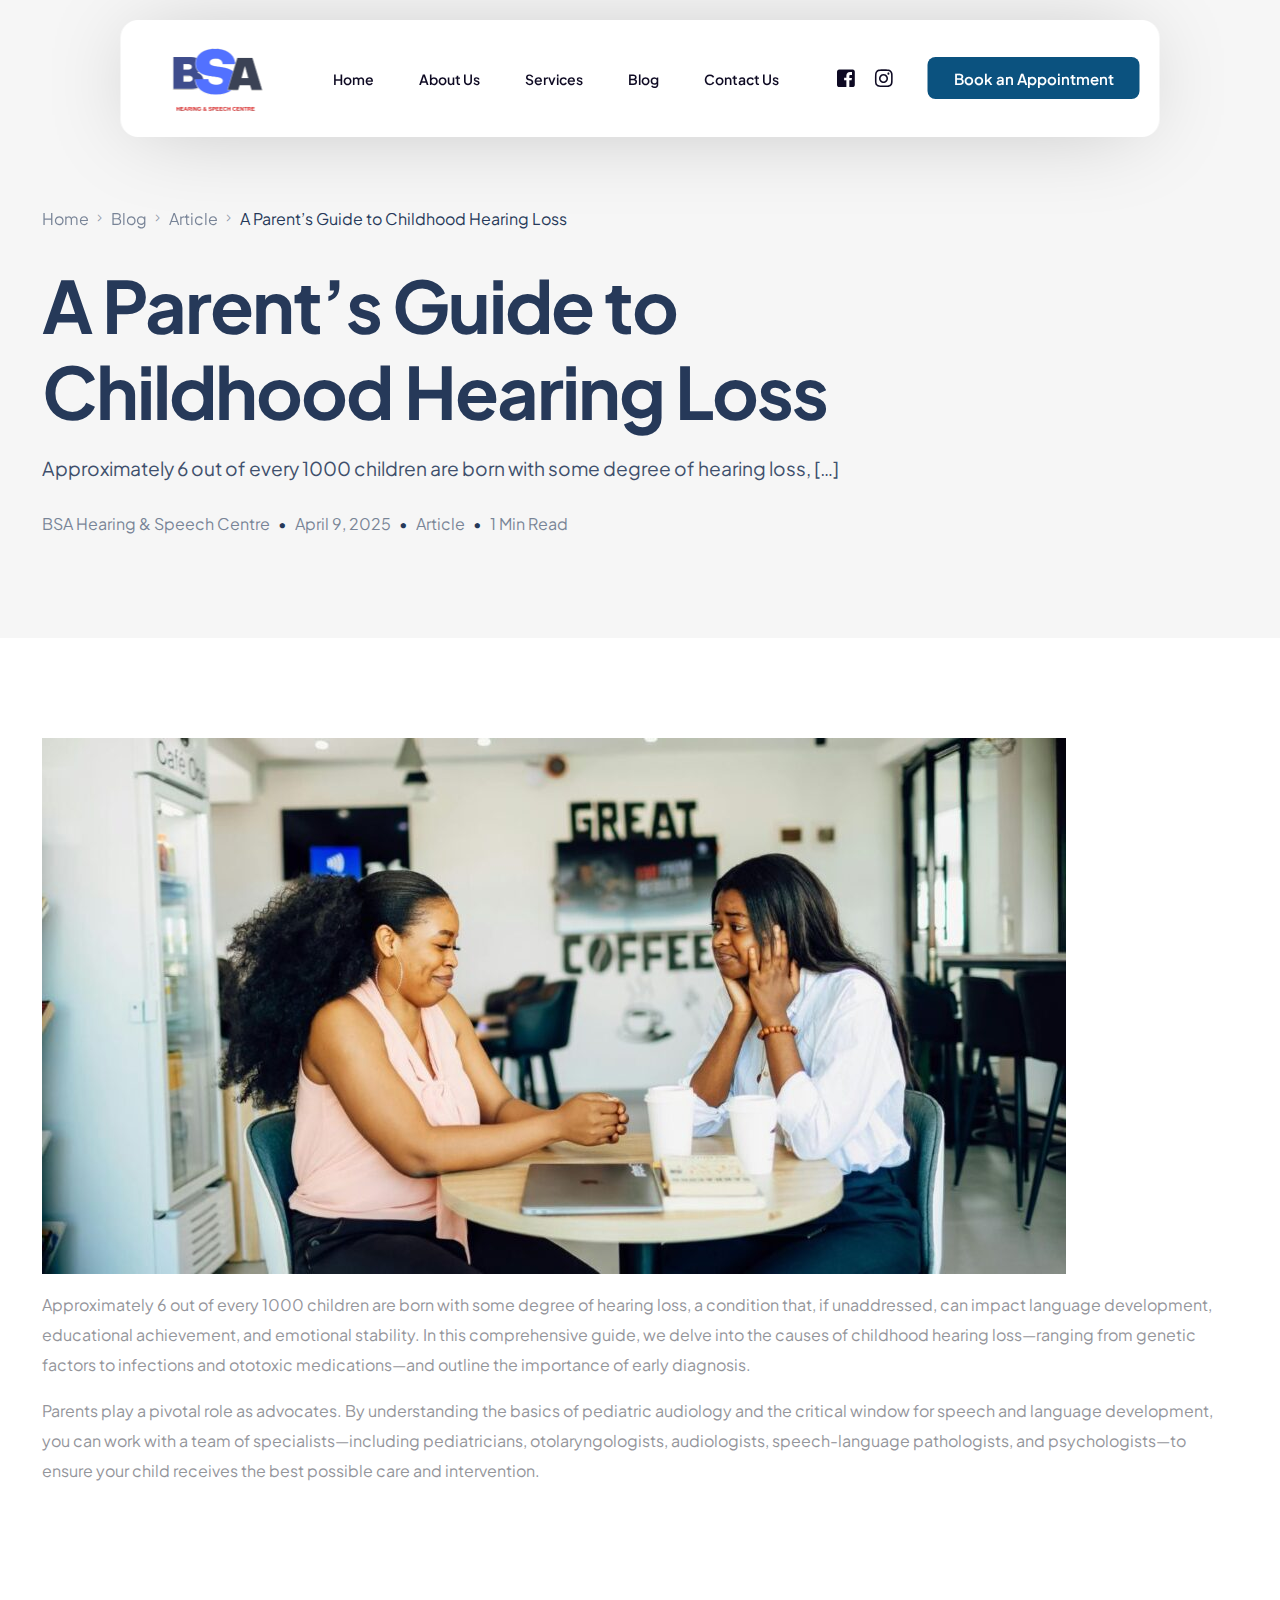
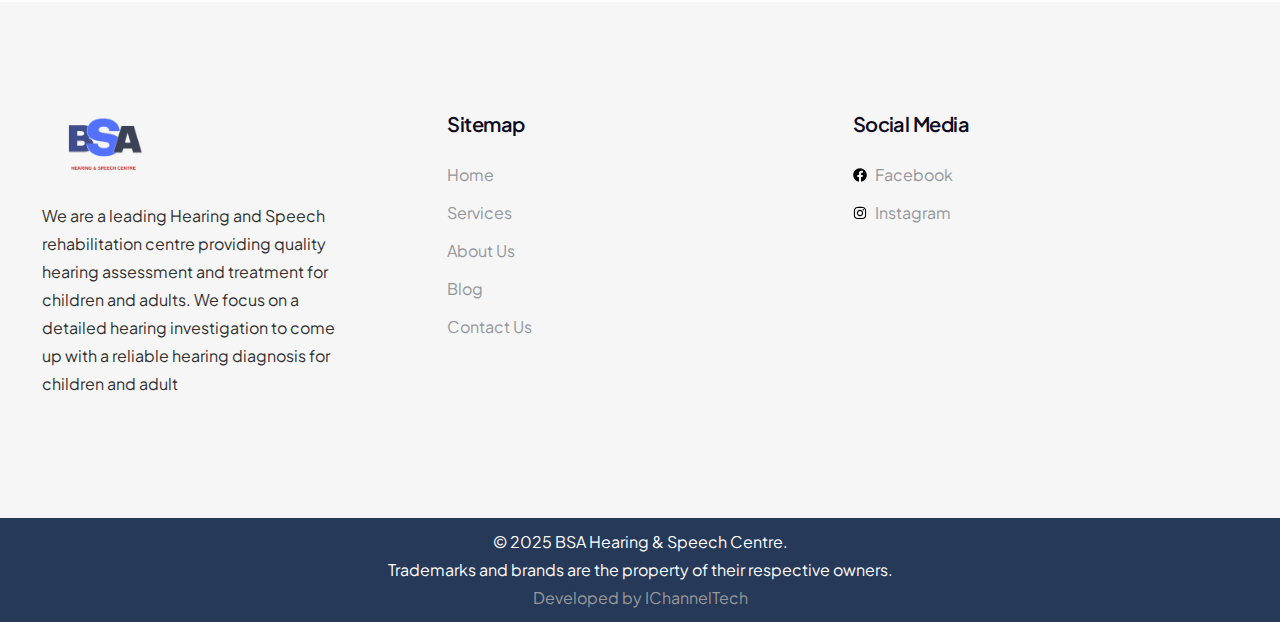
==== a-parents-guide-to-childhood-hearing-loss/index.html @ b352b130 "first commit" ====
<!DOCTYPE html>
<html lang="en-US">
<head>
	<meta charset="UTF-8">
	<meta name="viewport" content="width=device-width, initial-scale=1">
	<link rel="profile" href="https://gmpg.org/xfn/11">

	<title>A Parent’s Guide to Childhood Hearing Loss &#8211; BSA Hearing &amp; Speech Centre</title>
<meta name="robots" content="max-image-preview:large, max-snippet:-1, max-video-preview:-1">
	<style>img:is([sizes="auto" i], [sizes^="auto," i]) { contain-intrinsic-size: 3000px 1500px }</style>
	<link rel="canonical" href="./index.html">
<meta name="description" content="Approximately 6 out of every 1000 children are born with some degree of hearing loss, a condition that, if unaddressed, can impact language development, educati">
<meta property="og:title" content="A Parent’s Guide to Childhood Hearing Loss &#8211; BSA Hearing &amp; Speech Centre">
<meta property="og:type" content="article">
<meta property="og:image" content="./../wp-content/uploads/2025/04/9.jpg">
<meta property="og:image:width" content="1200">
<meta property="og:image:height" content="628">
<meta property="og:image:alt" content="9">
<meta property="og:description" content="Approximately 6 out of every 1000 children are born with some degree of hearing loss, a condition that, if unaddressed, can impact language development, educati">
<meta property="og:url" content="./index.html">
<meta property="og:locale" content="en_US">
<meta property="og:site_name" content="BSA Hearing &amp; Speech Centre">
<meta property="article:published_time" content="2025-04-09T14:15:31+01:00">
<meta property="article:modified_time" content="2025-04-09T15:14:34+01:00">
<meta property="og:updated_time" content="2025-04-09T15:14:34+01:00">
<meta property="article:section" content="Article">
<meta name="twitter:card" content="summary_large_image">
<meta name="twitter:image" content="./../wp-content/uploads/2025/04/9.jpg">
<meta name="author" content="BSA Hearing &amp; Speech Centre">
<meta name="date" content="2025-04-09T14:15:31+01:00">
<link rel="dns-prefetch" href="//fonts.googleapis.com">
<link rel="alternate" type="application/rss+xml" title="BSA Hearing &amp; Speech Centre &raquo; Feed" href="./../feed/index.html">
<link rel="alternate" type="application/rss+xml" title="BSA Hearing &amp; Speech Centre &raquo; Comments Feed" href="./../comments/feed/index.html">
<link rel="alternate" type="application/rss+xml" title="BSA Hearing &amp; Speech Centre &raquo; A Parent’s Guide to Childhood Hearing Loss Comments Feed" href="./feed/index.html">
<script type="2e8aeec8e9bbec2166f47127-text/javascript">
window._wpemojiSettings = {"baseUrl":"https:\/\/s.w.org\/images\/core\/emoji\/15.0.3\/72x72\/","ext":".png","svgUrl":"https:\/\/s.w.org\/images\/core\/emoji\/15.0.3\/svg\/","svgExt":".svg","source":{"concatemoji":".\/\/wp-includes\/js\/wp-emoji-release.min.js?ver=6.7.2"}};
/*! This file is auto-generated */
!function(i,n){var o,s,e;function c(e){try{var t={supportTests:e,timestamp:(new Date).valueOf()};sessionStorage.setItem(o,JSON.stringify(t))}catch(e){}}function p(e,t,n){e.clearRect(0,0,e.canvas.width,e.canvas.height),e.fillText(t,0,0);var t=new Uint32Array(e.getImageData(0,0,e.canvas.width,e.canvas.height).data),r=(e.clearRect(0,0,e.canvas.width,e.canvas.height),e.fillText(n,0,0),new Uint32Array(e.getImageData(0,0,e.canvas.width,e.canvas.height).data));return t.every(function(e,t){return e===r[t]})}function u(e,t,n){switch(t){case"flag":return n(e,"🏳️‍⚧️","🏳️​⚧️")?!1:!n(e,"🇺🇳","🇺​🇳")&&!n(e,"🏴󠁧󠁢󠁥󠁮󠁧󠁿","🏴​󠁧​󠁢​󠁥​󠁮​󠁧​󠁿");case"emoji":return!n(e,"🐦‍⬛","🐦​⬛")}return!1}function f(e,t,n){var r="undefined"!=typeof WorkerGlobalScope&&self instanceof WorkerGlobalScope?new OffscreenCanvas(300,150):i.createElement("canvas"),a=r.getContext("2d",{willReadFrequently:!0}),o=(a.textBaseline="top",a.font="600 32px Arial",{});return e.forEach(function(e){o[e]=t(a,e,n)}),o}function t(e){var t=i.createElement("script");t.src=e,t.defer=!0,i.head.appendChild(t)}"undefined"!=typeof Promise&&(o="wpEmojiSettingsSupports",s=["flag","emoji"],n.supports={everything:!0,everythingExceptFlag:!0},e=new Promise(function(e){i.addEventListener("DOMContentLoaded",e,{once:!0})}),new Promise(function(t){var n=function(){try{var e=JSON.parse(sessionStorage.getItem(o));if("object"==typeof e&&"number"==typeof e.timestamp&&(new Date).valueOf()<e.timestamp+604800&&"object"==typeof e.supportTests)return e.supportTests}catch(e){}return null}();if(!n){if("undefined"!=typeof Worker&&"undefined"!=typeof OffscreenCanvas&&"undefined"!=typeof URL&&URL.createObjectURL&&"undefined"!=typeof Blob)try{var e="postMessage("+f.toString()+"("+[JSON.stringify(s),u.toString(),p.toString()].join(",")+"));",r=new Blob([e],{type:"text/javascript"}),a=new Worker(URL.createObjectURL(r),{name:"wpTestEmojiSupports"});return void(a.onmessage=function(e){c(n=e.data),a.terminate(),t(n)})}catch(e){}c(n=f(s,u,p))}t(n)}).then(function(e){for(var t in e)n.supports[t]=e[t],n.supports.everything=n.supports.everything&&n.supports[t],"flag"!==t&&(n.supports.everythingExceptFlag=n.supports.everythingExceptFlag&&n.supports[t]);n.supports.everythingExceptFlag=n.supports.everythingExceptFlag&&!n.supports.flag,n.DOMReady=!1,n.readyCallback=function(){n.DOMReady=!0}}).then(function(){return e}).then(function(){var e;n.supports.everything||(n.readyCallback(),(e=n.source||{}).concatemoji?t(e.concatemoji):e.wpemoji&&e.twemoji&&(t(e.twemoji),t(e.wpemoji)))}))}((window,document),window._wpemojiSettings);
</script>
<link rel="stylesheet" id="hfe-widgets-style-css" href="./../wp-content/plugins/header-footer-elementor/inc/widgets-css/frontend.css?ver=2.2.4" media="all">
<link rel="stylesheet" id="bdt-uikit-css" href="./../wp-content/plugins/bdthemes-element-pack/assets/css/bdt-uikit.css?ver=3.21.7" media="all">
<link rel="stylesheet" id="ep-helper-css" href="./../wp-content/plugins/bdthemes-element-pack/assets/css/ep-helper.css?ver=7.15.7" media="all">
<style id="wp-emoji-styles-inline-css">img.wp-smiley, img.emoji {
		display: inline !important;
		border: none !important;
		box-shadow: none !important;
		height: 1em !important;
		width: 1em !important;
		margin: 0 0.07em !important;
		vertical-align: -0.1em !important;
		background: none !important;
		padding: 0 !important;
	}</style>
<link rel="stylesheet" id="wp-block-library-css" href="./../wp-includes/css/dist/block-library/style.min.css?ver=6.7.2" media="all">
<style id="classic-theme-styles-inline-css">/*! This file is auto-generated */
.wp-block-button__link{color:#fff;background-color:#32373c;border-radius:9999px;box-shadow:none;text-decoration:none;padding:calc(.667em + 2px) calc(1.333em + 2px);font-size:1.125em}.wp-block-file__button{background:#32373c;color:#fff;text-decoration:none}</style>
<link rel="stylesheet" id="contact-form-7-css" href="./../wp-content/plugins/contact-form-7/includes/css/styles.css?ver=6.0.5" media="all">
<link rel="stylesheet" id="sr7css-css" href="./../wp-content/plugins/revslider/public/css/sr7.css?ver=6.7.28" media="all">
<link rel="stylesheet" id="hfe-style-css" href="./../wp-content/plugins/header-footer-elementor/assets/css/header-footer-elementor.css?ver=2.2.4" media="all">
<link rel="stylesheet" id="elementor-frontend-css" href="./../wp-content/plugins/elementor/assets/css/frontend.min.css?ver=3.28.2" media="all">
<link rel="stylesheet" id="uael-frontend-css" href="./../wp-content/plugins/ultimate-elementor/assets/min-css/uael-frontend.min.css?ver=1.39.1" media="all">
<link rel="stylesheet" id="uael-teammember-social-icons-css" href="./../wp-content/plugins/elementor/assets/css/widget-social-icons.min.css?ver=3.24.0" media="all">
<link rel="stylesheet" id="uael-social-share-icons-brands-css" href="./../wp-content/plugins/elementor/assets/lib/font-awesome/css/brands.css?ver=5.15.3" media="all">
<link rel="stylesheet" id="uael-social-share-icons-fontawesome-css" href="./../wp-content/plugins/elementor/assets/lib/font-awesome/css/fontawesome.css?ver=5.15.3" media="all">
<link rel="stylesheet" id="uael-nav-menu-icons-css" href="./../wp-content/plugins/elementor/assets/lib/font-awesome/css/solid.css?ver=5.15.3" media="all">
<link rel="stylesheet" id="font-awesome-5-all-css" href="./../wp-content/plugins/elementor/assets/lib/font-awesome/css/all.min.css?ver=3.28.2" media="all">
<link rel="stylesheet" id="font-awesome-4-shim-css" href="./../wp-content/plugins/elementor/assets/lib/font-awesome/css/v4-shims.min.css?ver=3.28.2" media="all">
<link rel="stylesheet" id="pp-extensions-css" href="./../wp-content/plugins/powerpack-elements/assets/css/min/extensions.min.css?ver=2.12.2" media="all">
<link rel="stylesheet" id="pp-tooltip-css" href="./../wp-content/plugins/powerpack-elements/assets/css/min/tooltip.min.css?ver=2.12.2" media="all">
<link rel="stylesheet" id="hfe-elementor-icons-css" href="./../wp-content/plugins/elementor/assets/lib/eicons/css/elementor-icons.min.css?ver=5.34.0" media="all">
<link rel="stylesheet" id="hfe-icons-list-css" href="./../wp-content/plugins/elementor/assets/css/widget-icon-list.min.css?ver=3.24.3" media="all">
<link rel="stylesheet" id="hfe-social-icons-css" href="./../wp-content/plugins/elementor/assets/css/widget-social-icons.min.css?ver=3.24.0" media="all">
<link rel="stylesheet" id="hfe-social-share-icons-brands-css" href="./../wp-content/plugins/elementor/assets/lib/font-awesome/css/brands.css?ver=5.15.3" media="all">
<link rel="stylesheet" id="hfe-social-share-icons-fontawesome-css" href="./../wp-content/plugins/elementor/assets/lib/font-awesome/css/fontawesome.css?ver=5.15.3" media="all">
<link rel="stylesheet" id="hfe-nav-menu-icons-css" href="./../wp-content/plugins/elementor/assets/lib/font-awesome/css/solid.css?ver=5.15.3" media="all">
<link rel="stylesheet" id="uicore_global-css" href="./../wp-content/uploads/uicore-global.css?ver=9951" media="all">
<link rel="stylesheet" id="uicore_blog_fonts-css" href="//fonts.googleapis.com/css?family=Plus+Jakarta+Sans%3A700%7CPlus+Jakarta+Sans%3A700%7CPlus+Jakarta+Sans%3A700%7CPlus+Jakarta+Sans%3A700%7CPlus+Jakarta+Sans%3A700%7CPlus+Jakarta+Sans%3Anormal%7CPlus+Jakarta+Sans%3Anormal%7C600%7C&#038;ver=6.7.2" media="all">
<link rel="stylesheet" id="uicore-blog-st-css" href="./../wp-content/uploads/uicore-blog.css?ver=9951" media="all">
<link rel="stylesheet" id="elementor-gf-local-plusjakartasans-css" href="./../wp-content/uploads/elementor/google-fonts/css/plusjakartasans.css?ver=1743510605" media="all">
<script id="jquery-core-js-extra" type="2e8aeec8e9bbec2166f47127-text/javascript">var pp = {"ajax_url":".\/\/wp-admin\/admin-ajax.php"};</script>
<script src="./../wp-includes/js/jquery/jquery.min.js?ver=3.7.1" id="jquery-core-js" type="2e8aeec8e9bbec2166f47127-text/javascript"></script>
<script src="./../wp-includes/js/jquery/jquery-migrate.min.js?ver=3.4.1" id="jquery-migrate-js" type="2e8aeec8e9bbec2166f47127-text/javascript"></script>
<script id="jquery-js-after" type="2e8aeec8e9bbec2166f47127-text/javascript">!function($){"use strict";$(document).ready(function(){$(this).scrollTop()>100&&$(".hfe-scroll-to-top-wrap").removeClass("hfe-scroll-to-top-hide"),$(window).scroll(function(){$(this).scrollTop()<100?$(".hfe-scroll-to-top-wrap").fadeOut(300):$(".hfe-scroll-to-top-wrap").fadeIn(300)}),$(".hfe-scroll-to-top-wrap").on("click",function(){$("html, body").animate({scrollTop:0},300);return!1})})}(jQuery);</script>
<script src="./../wp-content/plugins/revslider/public/js/libs/tptools.js?ver=6.7.28" id="tp-tools-js" async data-wp-strategy="async" type="2e8aeec8e9bbec2166f47127-text/javascript"></script>
<script src="./../wp-content/plugins/revslider/public/js/sr7.js?ver=6.7.28" id="sr7-js" async data-wp-strategy="async" type="2e8aeec8e9bbec2166f47127-text/javascript"></script>
<script src="./../wp-content/plugins/elementor/assets/lib/font-awesome/js/v4-shims.min.js?ver=3.28.2" id="font-awesome-4-shim-js" type="2e8aeec8e9bbec2166f47127-text/javascript"></script>
<link rel="https://api.w.org/" href="./../wp-json/index.html">
<link rel="alternate" title="JSON" type="application/json" href="./../wp-json/wp/v2/posts/7009/index.html">
<link rel="EditURI" type="application/rsd+xml" title="RSD" href="./../xmlrpc.php?rsd">
<meta name="generator" content="WordPress 6.7.2">
<link rel="shortlink" href="./../index.html?p=7009">
<link rel="alternate" title="oEmbed (JSON)" type="application/json+oembed" href="./../wp-json/oembed/1.0/embed/index.html?url=.%2F%2Fa-parents-guide-to-childhood-hearing-loss%2F">
<link rel="alternate" title="oEmbed (XML)" type="text/xml+oembed" href="./../wp-json/oembed/1.0/embed/index.html?url=.%2F%2Fa-parents-guide-to-childhood-hearing-loss%2F#038;format=xml">
<meta name="generator" content="Elementor 3.28.2; features: e_font_icon_svg, additional_custom_breakpoints, e_local_google_fonts, e_element_cache; settings: css_print_method-external, google_font-enabled, font_display-swap">
<meta name="theme-color" content="#0B527F">
        <link rel="shortcut icon" href="./../wp-content/uploads/2025/03/uiz-300-x-150-px.png">
		<link rel="icon" href="./../wp-content/uploads/2025/03/uiz-300-x-150-px.png">
		<link rel="apple-touch-icon" sizes="152x152" href="./../wp-content/uploads/2025/03/uiz-300-x-150-px.png">
		<link rel="apple-touch-icon" sizes="120x120" href="./../wp-content/uploads/2025/03/uiz-300-x-150-px.png">
		<link rel="apple-touch-icon" sizes="76x76" href="./../wp-content/uploads/2025/03/uiz-300-x-150-px.png">
        <link rel="apple-touch-icon" href="./../wp-content/uploads/2025/03/uiz-300-x-150-px.png">
        			<style>.e-con.e-parent:nth-of-type(n+4):not(.e-lazyloaded):not(.e-no-lazyload),
				.e-con.e-parent:nth-of-type(n+4):not(.e-lazyloaded):not(.e-no-lazyload) * {
					background-image: none !important;
				}
				@media screen and (max-height: 1024px) {
					.e-con.e-parent:nth-of-type(n+3):not(.e-lazyloaded):not(.e-no-lazyload),
					.e-con.e-parent:nth-of-type(n+3):not(.e-lazyloaded):not(.e-no-lazyload) * {
						background-image: none !important;
					}
				}
				@media screen and (max-height: 640px) {
					.e-con.e-parent:nth-of-type(n+2):not(.e-lazyloaded):not(.e-no-lazyload),
					.e-con.e-parent:nth-of-type(n+2):not(.e-lazyloaded):not(.e-no-lazyload) * {
						background-image: none !important;
					}
				}</style>
			<link rel="preconnect" href="https://fonts.googleapis.com/">
<link rel="preconnect" href="https://fonts.gstatic.com/" crossorigin>
<meta name="generator" content="Powered by Slider Revolution 6.7.28 - responsive, Mobile-Friendly Slider Plugin for WordPress with comfortable drag and drop interface.">
<link rel="icon" href="./../wp-content/uploads/2025/03/cropped-uiz-300-x-150-px-1-32x32.png" sizes="32x32">
<link rel="icon" href="./../wp-content/uploads/2025/03/cropped-uiz-300-x-150-px-1-192x192.png" sizes="192x192">
<link rel="apple-touch-icon" href="./../wp-content/uploads/2025/03/cropped-uiz-300-x-150-px-1-180x180.png">
<meta name="msapplication-TileImage" content="./../wp-content/uploads/2025/03/cropped-uiz-300-x-150-px-1-270x270.png">
<script type="2e8aeec8e9bbec2166f47127-text/javascript">
	window._tpt			??= {};
	window.SR7			??= {};
	_tpt.R				??= {};
	_tpt.R.fonts		??= {};
	_tpt.R.fonts.customFonts??= {};
	SR7.devMode			=  false;
	SR7.F 				??= {};
	SR7.G				??= {};
	SR7.LIB				??= {};
	SR7.E				??= {};
	SR7.E.gAddons		??= {};
	SR7.E.php 			??= {};
	SR7.E.nonce			= '3c97699ef9';
	SR7.E.ajaxurl		= './/wp-admin/admin-ajax.php';
	SR7.E.resturl		= './/wp-json/';
	SR7.E.slug_path		= 'revslider/revslider.php';
	SR7.E.slug			= 'revslider';
	SR7.E.plugin_url	= './/wp-content/plugins/revslider/';
	SR7.E.wp_plugin_url = './/wp-content/plugins/';
	SR7.E.revision		= '6.7.28';
	SR7.E.fontBaseUrl	= '';
	SR7.G.breakPoints 	= [1240,1024,778,480];
	SR7.E.modules 		= ['module','page','slide','layer','draw','animate','srtools','canvas','defaults','carousel','navigation','media','modifiers','migration'];
	SR7.E.libs 			= ['WEBGL'];
	SR7.E.css 			= ['csslp','cssbtns','cssfilters','cssnav','cssmedia'];
	SR7.E.resources		= {};
	SR7.JSON			??= {};
/*! Slider Revolution 7.0 - Page Processor */
!function(){"use strict";window.SR7??={},window._tpt??={},SR7.version="Slider Revolution 6.7.16",_tpt.getWinDim=function(t){_tpt.screenHeightWithUrlBar??=window.innerHeight;let e=SR7.F?.modal?.visible&&SR7.M[SR7.F.module.getIdByAlias(SR7.F.modal.requested)];_tpt.scrollBar=window.innerWidth!==document.documentElement.clientWidth||e&&window.innerWidth!==e.c.module.clientWidth,_tpt.winW=window.innerWidth-(_tpt.scrollBar||"prepare"==t?_tpt.scrollBarW??_tpt.mesureScrollBar():0),_tpt.winH=window.innerHeight,_tpt.winWAll=document.documentElement.clientWidth},_tpt.getResponsiveLevel=function(t,e){SR7.M[e];return _tpt.closestGE(t,_tpt.winWAll)},_tpt.mesureScrollBar=function(){let t=document.createElement("div");return t.className="RSscrollbar-measure",t.style.width="100px",t.style.height="100px",t.style.overflow="scroll",t.style.position="absolute",t.style.top="-9999px",document.body.appendChild(t),_tpt.scrollBarW=t.offsetWidth-t.clientWidth,document.body.removeChild(t),_tpt.scrollBarW},_tpt.loadCSS=async function(t,e,s){return s?_tpt.R.fonts.required[e].status=1:(_tpt.R[e]??={},_tpt.R[e].status=1),new Promise(((n,i)=>{if(_tpt.isStylesheetLoaded(t))s?_tpt.R.fonts.required[e].status=2:_tpt.R[e].status=2,n();else{const o=document.createElement("link");o.rel="stylesheet";let l="text",r="css";o["type"]=l+"/"+r,o.href=t,o.onload=()=>{s?_tpt.R.fonts.required[e].status=2:_tpt.R[e].status=2,n()},o.onerror=()=>{s?_tpt.R.fonts.required[e].status=3:_tpt.R[e].status=3,i(new Error(`Failed to load CSS: ${t}`))},document.head.appendChild(o)}}))},_tpt.addContainer=function(t){const{tag:e="div",id:s,class:n,datas:i,textContent:o,iHTML:l}=t,r=document.createElement(e);if(s&&""!==s&&(r.id=s),n&&""!==n&&(r.className=n),i)for(const[t,e]of Object.entries(i))"style"==t?r.style.cssText=e:r.setAttribute(`data-${t}`,e);return o&&(r.textContent=o),l&&(r.innerHTML=l),r},_tpt.collector=function(){return{fragment:new DocumentFragment,add(t){var e=_tpt.addContainer(t);return this.fragment.appendChild(e),e},append(t){t.appendChild(this.fragment)}}},_tpt.isStylesheetLoaded=function(t){let e=t.split("?")[0];return Array.from(document.querySelectorAll('link[rel="stylesheet"], link[rel="preload"]')).some((t=>t.href.split("?")[0]===e))},_tpt.preloader={requests:new Map,preloaderTemplates:new Map,show:function(t,e){if(!e||!t)return;const{type:s,color:n}=e;if(s<0||"off"==s)return;const i=`preloader_${s}`;let o=this.preloaderTemplates.get(i);o||(o=this.build(s,n),this.preloaderTemplates.set(i,o)),this.requests.has(t)||this.requests.set(t,{count:0});const l=this.requests.get(t);clearTimeout(l.timer),l.count++,1===l.count&&(l.timer=setTimeout((()=>{l.preloaderClone=o.cloneNode(!0),l.anim&&l.anim.kill(),void 0!==_tpt.gsap?l.anim=_tpt.gsap.fromTo(l.preloaderClone,1,{opacity:0},{opacity:1}):l.preloaderClone.classList.add("sr7-fade-in"),t.appendChild(l.preloaderClone)}),150))},hide:function(t){if(!this.requests.has(t))return;const e=this.requests.get(t);e.count--,e.count<0&&(e.count=0),e.anim&&e.anim.kill(),0===e.count&&(clearTimeout(e.timer),e.preloaderClone&&(e.preloaderClone.classList.remove("sr7-fade-in"),e.anim=_tpt.gsap.to(e.preloaderClone,.3,{opacity:0,onComplete:function(){e.preloaderClone.remove()}})))},state:function(t){if(!this.requests.has(t))return!1;return this.requests.get(t).count>0},build:(t,e="#ffffff",s="")=>{if(t<0||"off"===t)return null;const n=parseInt(t);if(t="prlt"+n,isNaN(n))return null;if(_tpt.loadCSS(SR7.E.plugin_url+"public/css/preloaders/t"+n+".css","preloader_"+t),isNaN(n)||n<6){const i=`background-color:${e}`,o=1===n||2==n?i:"",l=3===n||4==n?i:"",r=_tpt.collector();["dot1","dot2","bounce1","bounce2","bounce3"].forEach((t=>r.add({tag:"div",class:t,datas:{style:l}})));const d=_tpt.addContainer({tag:"sr7-prl",class:`${t} ${s}`,datas:{style:o}});return r.append(d),d}{let i={};if(7===n){let t;e.startsWith("#")?(t=e.replace("#",""),t=`rgba(${parseInt(t.substring(0,2),16)}, ${parseInt(t.substring(2,4),16)}, ${parseInt(t.substring(4,6),16)}, `):e.startsWith("rgb")&&(t=e.slice(e.indexOf("(")+1,e.lastIndexOf(")")).split(",").map((t=>t.trim())),t=`rgba(${t[0]}, ${t[1]}, ${t[2]}, `),t&&(i.style=`border-top-color: ${t}0.65); border-bottom-color: ${t}0.15); border-left-color: ${t}0.65); border-right-color: ${t}0.15)`)}else 12===n&&(i.style=`background:${e}`);const o=[10,0,4,2,5,9,0,4,4,2][n-6],l=_tpt.collector(),r=l.add({tag:"div",class:"sr7-prl-inner",datas:i});Array.from({length:o}).forEach((()=>r.appendChild(l.add({tag:"span",datas:{style:`background:${e}`}}))));const d=_tpt.addContainer({tag:"sr7-prl",class:`${t} ${s}`});return l.append(d),d}}},SR7.preLoader={show:(t,e)=>{"off"!==(SR7.M[t]?.settings?.pLoader?.type??"off")&&_tpt.preloader.show(e||SR7.M[t].c.module,SR7.M[t]?.settings?.pLoader??{color:"#fff",type:10})},hide:(t,e)=>{"off"!==(SR7.M[t]?.settings?.pLoader?.type??"off")&&_tpt.preloader.hide(e||SR7.M[t].c.module)},state:(t,e)=>_tpt.preloader.state(e||SR7.M[t].c.module)},_tpt.prepareModuleHeight=function(t){window.SR7.M??={},window.SR7.M[t.id]??={},"ignore"==t.googleFont&&(SR7.E.ignoreGoogleFont=!0);let e=window.SR7.M[t.id];if(null==_tpt.scrollBarW&&_tpt.mesureScrollBar(),e.c??={},e.states??={},e.settings??={},e.settings.size??={},t.fixed&&(e.settings.fixed=!0),e.c.module=document.getElementById(t.id),e.c.adjuster=e.c.module.getElementsByTagName("sr7-adjuster")[0],e.c.content=e.c.module.getElementsByTagName("sr7-content")[0],"carousel"==t.type&&(e.c.carousel=e.c.content.getElementsByTagName("sr7-carousel")[0]),null==e.c.module||null==e.c.module)return;t.plType&&t.plColor&&(e.settings.pLoader={type:t.plType,color:t.plColor}),void 0===t.plType||"off"===t.plType||SR7.preLoader.state(t.id)&&SR7.preLoader.state(t.id,e.c.module)||SR7.preLoader.show(t.id,e.c.module),_tpt.winW||_tpt.getWinDim("prepare"),_tpt.getWinDim();let s=""+e.c.module.dataset?.modal;"modal"==s||"true"==s||"undefined"!==s&&"false"!==s||(e.settings.size.fullWidth=t.size.fullWidth,e.LEV??=_tpt.getResponsiveLevel(window.SR7.G.breakPoints,t.id),t.vpt=_tpt.fillArray(t.vpt,5),e.settings.vPort=t.vpt[e.LEV],void 0!==t.el&&"720"==t.el[4]&&t.gh[4]!==t.el[4]&&"960"==t.el[3]&&t.gh[3]!==t.el[3]&&"768"==t.el[2]&&t.gh[2]!==t.el[2]&&delete t.el,e.settings.size.height=null==t.el||null==t.el[e.LEV]||0==t.el[e.LEV]||"auto"==t.el[e.LEV]?_tpt.fillArray(t.gh,5,-1):_tpt.fillArray(t.el,5,-1),e.settings.size.width=_tpt.fillArray(t.gw,5,-1),e.settings.size.minHeight=_tpt.fillArray(t.mh??[0],5,-1),e.cacheSize={fullWidth:e.settings.size?.fullWidth,fullHeight:e.settings.size?.fullHeight},void 0!==t.off&&(t.off?.t&&(e.settings.size.m??={})&&(e.settings.size.m.t=t.off.t),t.off?.b&&(e.settings.size.m??={})&&(e.settings.size.m.b=t.off.b),t.off?.l&&(e.settings.size.p??={})&&(e.settings.size.p.l=t.off.l),t.off?.r&&(e.settings.size.p??={})&&(e.settings.size.p.r=t.off.r),e.offsetPrepared=!0),_tpt.updatePMHeight(t.id,t,!0))},_tpt.updatePMHeight=(t,e,s)=>{let n=SR7.M[t];var i=n.settings.size.fullWidth?_tpt.winW:n.c.module.parentNode.offsetWidth;i=0===i||isNaN(i)?_tpt.winW:i;let o=n.settings.size.width[n.LEV]||n.settings.size.width[n.LEV++]||n.settings.size.width[n.LEV--]||i,l=n.settings.size.height[n.LEV]||n.settings.size.height[n.LEV++]||n.settings.size.height[n.LEV--]||0,r=n.settings.size.minHeight[n.LEV]||n.settings.size.minHeight[n.LEV++]||n.settings.size.minHeight[n.LEV--]||0;if(l="auto"==l?0:l,l=parseInt(l),"carousel"!==e.type&&(i-=parseInt(e.onw??0)||0),n.MP=!n.settings.size.fullWidth&&i<o||_tpt.winW<o?Math.min(1,i/o):1,e.size.fullScreen||e.size.fullHeight){let t=parseInt(e.fho)||0,s=(""+e.fho).indexOf("%")>-1;e.newh=_tpt.winH-(s?_tpt.winH*t/100:t)}else e.newh=n.MP*Math.max(l,r);if(e.newh+=(parseInt(e.onh??0)||0)+(parseInt(e.carousel?.pt)||0)+(parseInt(e.carousel?.pb)||0),void 0!==e.slideduration&&(e.newh=Math.max(e.newh,parseInt(e.slideduration)/3)),e.shdw&&_tpt.buildShadow(e.id,e),n.c.adjuster.style.height=e.newh+"px",n.c.module.style.height=e.newh+"px",n.c.content.style.height=e.newh+"px",n.states.heightPrepared=!0,n.dims??={},n.dims.moduleRect=n.c.module.getBoundingClientRect(),n.c.content.style.left="-"+n.dims.moduleRect.left+"px",!n.settings.size.fullWidth)return s&&requestAnimationFrame((()=>{i!==n.c.module.parentNode.offsetWidth&&_tpt.updatePMHeight(e.id,e)})),void _tpt.bgStyle(e.id,e,window.innerWidth==_tpt.winW,!0);_tpt.bgStyle(e.id,e,window.innerWidth==_tpt.winW,!0),requestAnimationFrame((function(){s&&requestAnimationFrame((()=>{i!==n.c.module.parentNode.offsetWidth&&_tpt.updatePMHeight(e.id,e)}))})),n.earlyResizerFunction||(n.earlyResizerFunction=function(){requestAnimationFrame((function(){_tpt.getWinDim(),_tpt.moduleDefaults(e.id,e),_tpt.updateSlideBg(t,!0)}))},window.addEventListener("resize",n.earlyResizerFunction))},_tpt.buildShadow=function(t,e){let s=SR7.M[t];null==s.c.shadow&&(s.c.shadow=document.createElement("sr7-module-shadow"),s.c.shadow.classList.add("sr7-shdw-"+e.shdw),s.c.content.appendChild(s.c.shadow))},_tpt.bgStyle=async(t,e,s,n,i)=>{const o=SR7.M[t];if((e=e??o.settings).fixed&&!o.c.module.classList.contains("sr7-top-fixed")&&(o.c.module.classList.add("sr7-top-fixed"),o.c.module.style.position="fixed",o.c.module.style.width="100%",o.c.module.style.top="0px",o.c.module.style.left="0px",o.c.module.style.pointerEvents="none",o.c.module.style.zIndex=5e3,o.c.content.style.pointerEvents="none"),null==o.c.bgcanvas){let t=document.createElement("sr7-module-bg"),l=!1;if("string"==typeof e?.bg?.color&&e?.bg?.color.includes("{"))if(_tpt.gradient&&_tpt.gsap)e.bg.color=_tpt.gradient.convert(e.bg.color);else try{let t=JSON.parse(e.bg.color);(t?.orig||t?.string)&&(e.bg.color=JSON.parse(e.bg.color))}catch(t){return}let r="string"==typeof e?.bg?.color?e?.bg?.color||"transparent":e?.bg?.color?.string??e?.bg?.color?.orig??e?.bg?.color?.color??"transparent";if(t.style["background"+(String(r).includes("grad")?"":"Color")]=r,("transparent"!==r||i)&&(l=!0),o.offsetPrepared&&(t.style.visibility="hidden"),e?.bg?.image?.src&&(t.style.backgroundImage=`url(${e?.bg?.image.src})`,t.style.backgroundSize=""==(e.bg.image?.size??"")?"cover":e.bg.image.size,t.style.backgroundPosition=e.bg.image.position,t.style.backgroundRepeat=""==e.bg.image.repeat||null==e.bg.image.repeat?"no-repeat":e.bg.image.repeat,l=!0),!l)return;o.c.bgcanvas=t,e.size.fullWidth?t.style.width=_tpt.winW-(s&&_tpt.winH<document.body.offsetHeight?_tpt.scrollBarW:0)+"px":n&&(t.style.width=o.c.module.offsetWidth+"px"),e.sbt?.use?o.c.content.appendChild(o.c.bgcanvas):o.c.module.appendChild(o.c.bgcanvas)}o.c.bgcanvas.style.height=void 0!==e.newh?e.newh+"px":("carousel"==e.type?o.dims.module.h:o.dims.content.h)+"px",o.c.bgcanvas.style.left=!s&&e.sbt?.use||o.c.bgcanvas.closest("SR7-CONTENT")?"0px":"-"+(o?.dims?.moduleRect?.left??0)+"px"},_tpt.updateSlideBg=function(t,e){const s=SR7.M[t];let n=s.settings;s?.c?.bgcanvas&&(n.size.fullWidth?s.c.bgcanvas.style.width=_tpt.winW-(e&&_tpt.winH<document.body.offsetHeight?_tpt.scrollBarW:0)+"px":preparing&&(s.c.bgcanvas.style.width=s.c.module.offsetWidth+"px"))},_tpt.moduleDefaults=(t,e)=>{let s=SR7.M[t];null!=s&&null!=s.c&&null!=s.c.module&&(s.dims??={},s.dims.moduleRect=s.c.module.getBoundingClientRect(),s.c.content.style.left="-"+s.dims.moduleRect.left+"px",s.c.content.style.width=_tpt.winW-_tpt.scrollBarW+"px","carousel"==e.type&&(s.c.module.style.overflow="visible"),_tpt.bgStyle(t,e,window.innerWidth==_tpt.winW))},_tpt.getOffset=t=>{var e=t.getBoundingClientRect(),s=window.pageXOffset||document.documentElement.scrollLeft,n=window.pageYOffset||document.documentElement.scrollTop;return{top:e.top+n,left:e.left+s}},_tpt.fillArray=function(t,e){let s,n;t=Array.isArray(t)?t:[t];let i=Array(e),o=t.length;for(n=0;n<t.length;n++)i[n+(e-o)]=t[n],null==s&&"#"!==t[n]&&(s=t[n]);for(let t=0;t<e;t++)void 0!==i[t]&&"#"!=i[t]||(i[t]=s),s=i[t];return i},_tpt.closestGE=function(t,e){let s=Number.MAX_VALUE,n=-1;for(let i=0;i<t.length;i++)t[i]-1>=e&&t[i]-1-e<s&&(s=t[i]-1-e,n=i);return++n}}();</script>

</head>

<body class="post-template-default single single-post postid-7009 single-format-standard wp-embed-responsive ehf-template-bsahearing ehf-stylesheet-bsahearing ui-a-dsmm-slide  uicore-blog elementor-default elementor-kit-8">
		<div class="uicore-animation-bg"></div>
<!-- Custom HTML - Page Options --><!-- 1.1 uicore_before_body_content -->	<div class="uicore-body-content">
		<!-- 1.2 uicore_before_page_content -->		<div id="uicore-page">
		<div class="uicore-progress-bar"></div>
        <div data-uils="header" data-uils-title="Header" id="wrapper-navbar" itemscope itemtype="http://schema.org/WebSite" class="uicore uicore-navbar uicore-section uicore-box uicore-h-classic uicore-sticky ui-smart-sticky ">
<div class="uicore-header-wrapper">
            <nav class="uicore uicore-container">
            		 <div class="uicore-branding " data-uils="header-branding" data-uils-title="Site Logo">
                
			<a href="./../index.html" rel="home">
                <img class="uicore uicore-logo uicore-main" src="./../wp-content/uploads/2025/03/bsalogo.png" alt="BSA Hearing &amp; Speech Centre" width="300" height="150">
				<img class="uicore uicore-logo uicore-second" src="./../wp-content/uploads/2025/03/bsalogo.png" alt="BSA Hearing &amp; Speech Centre" width="300" height="150">
				<img class="uicore uicore-logo uicore-mobile-main" src="./../wp-content/uploads/2025/03/bsalogo.png" alt="BSA Hearing &amp; Speech Centre" width="300" height="150">
				<img loading="lazy" class="uicore uicore-logo uicore-mobile-second" src="./../wp-content/uploads/2025/03/bsalogo.png" alt="BSA Hearing &amp; Speech Centre" width="300" height="150">
			</a>

		        </div>
		        <div class="uicore-nav-menu">
            <div class="uicore-menu-container uicore-nav"><ul data-uils="header-menu" data-uils-title="Navigation Menu" class="uicore-menu">
<li class="menu-item menu-item-type-post_type menu-item-object-page menu-item-home menu-item-7042"><a href="./../index.html"><span class="ui-menu-item-wrapper">Home</span></a></li>
<li class="menu-item menu-item-type-custom menu-item-object-custom menu-item-7043"><a href="https://static.ichanneltech.com/#about-us"><span class="ui-menu-item-wrapper">About Us</span></a></li>
<li class="menu-item menu-item-type-custom menu-item-object-custom menu-item-7044"><a href="https://static.ichanneltech.com/#services"><span class="ui-menu-item-wrapper">Services</span></a></li>
<li class="menu-item menu-item-type-custom menu-item-object-custom menu-item-7045"><a href="https://static.ichanneltech.com/blog"><span class="ui-menu-item-wrapper">Blog</span></a></li>
<li class="menu-item menu-item-type-post_type menu-item-object-page menu-item-7087"><a href="./../contact-us/index.html"><span class="ui-menu-item-wrapper">Contact Us</span></a></li>
</ul></div>
<div class="uicore uicore-extra" data-uils="header_extra" data-uils-title="Header Extras">            <div class="uicore uicore-socials uicore-only-desktop">
                <a class="uicore-social-icon uicore-link social_fb" href="https://fb.com/bsahearingcentre" target="_blank" aria-label="Facebook"></a><a class="uicore-social-icon uicore-link social_in" href="https://instagram.com/bsahearingcentre" target="_blank" aria-label="Instagram"></a>            </div>
                    <div class="uicore-cta-wrapper">
				<a href="https://booking.bsahearing.com/" target="_self" class="uicore-btn uicore-inverted">
                    <span class="elementor-button-text">
						Book an Appointment                    </span>
				</a>
            </div>
        </div>        </div>
		<div class="uicore-mobile-head-right">            <div class="uicore uicore-socials uicore-only-mobile">
                <a class="uicore-social-icon uicore-link social_fb" href="https://fb.com/bsahearingcentre" target="_blank" aria-label="Facebook"></a><a class="uicore-social-icon uicore-link social_in" href="https://instagram.com/bsahearingcentre" target="_blank" aria-label="Instagram"></a>            </div>
                    <button type="button" class="uicore-toggle uicore-ham" aria-label="mobile-menu">
                <span class="bars">
                    <span class="bar"></span>
                    <span class="bar"></span>
                    <span class="bar"></span>
                </span>
            </button>
        </div>            </nav>

            </div>
                    </div>
<!-- #wrapper-navbar end -->
        <!-- 1.3 uicore_page -->			<div id="content" class="uicore-content">

			                <header class="uicore uicore-page-title uicore-section uicore-box">

                                            <div class="uicore-overlay"></div>
                                        <div class="uicore uicore-container">

                        <p class="uicore-animate ui-breadcrumb" itemscope itemtype="http://schema.org/BreadcrumbList"><span itemprop="itemListElement" itemscope itemtype="https://schema.org/ListItem"><a itemprop="item" href="./../index.html"><span itemprop="name">Home</span></a><meta itemprop="position" content=" 1"></span><i class="uicore-separator uicore-i-arrow"></i><span itemprop="itemListElement" itemscope itemtype="https://schema.org/ListItem"><a itemprop="item" href="./../blog/index.html"><span itemprop="name">Blog</span></a><meta itemprop="position" content=" 2"></span><i class="uicore-separator uicore-i-arrow"></i><span itemprop="itemListElement" itemscope itemtype="https://schema.org/ListItem"><a itemprop="item" href="./../category/article/index.html"><span itemprop="name">Article</span></a><meta itemprop="position" content=" 3"></span><i class="uicore-separator uicore-i-arrow"></i><span itemprop="itemListElement" itemscope itemtype="https://schema.org/ListItem"><span><span itemprop="name">A Parent’s Guide to Childhood Hearing Loss</span><meta itemprop="position" content=" 4"></span></span></p>                            <h1 class="uicore-title uicore-animate h1">
                                A Parent’s Guide to Childhood Hearing Loss                            </h1>
                            <div class="uicore-animate uicore-entry-meta"><p class="uicore-description">Approximately 6 out of every 1000 children are born with some degree of hearing loss, [&hellip;]</p></div>
<div class="uicore-animate uicore-entry-meta">
<div>
<a href="./../author/femijoshuao/index.html">BSA Hearing &amp; Speech Centre</a><span class="uicore-meta-separator"></span>
</div>
<span class="ui-blog-date ui-published">April 9, 2025 </span><span class="uicore-meta-separator"></span><div class="uicore-post-category uicore-body"><a href="./../category/article/index.html" rel="category tag">Article</a></div>
<span class="uicore-meta-separator"></span><span class="ui-blog-date">1 min read</span>
</div>                    </div>

                </header>
<!-- 1.4 uicore_before_content -->
<div id="primary" class="content-area">

	        <main id="main" class="site-main uicore-section uicore-box uicore">
			<div class="uicore uicore-container uicore-content-wrapper uicore-blog-animation">


                				<div class="uicore-type-post uicore-post-content uicore-animate">

                    <article id="post-7009" class="blog-fonts post-7009 post type-post status-publish format-standard has-post-thumbnail hentry category-article">
                                            <div class="entry-content">
                            
<figure class="wp-block-image size-large"><img loading="lazy" decoding="async" width="1024" height="536" src="./../wp-content/uploads/2025/04/9-1024x536.jpg" alt="" class="wp-image-6994" srcset="./../wp-content/uploads/2025/04/9-1024x536.jpg 1024w, ./../wp-content/uploads/2025/04/9-300x157.jpg 300w, ./../wp-content/uploads/2025/04/9-768x402.jpg 768w, ./../wp-content/uploads/2025/04/9-650x340.jpg 650w, ./../wp-content/uploads/2025/04/9.jpg 1200w" sizes="(max-width: 1024px) 100vw, 1024px"></figure>



<p>Approximately 6 out of every 1000 children are born with some degree of hearing loss, a condition that, if unaddressed, can impact language development, educational achievement, and emotional stability. In this comprehensive guide, we delve into the causes of childhood hearing loss—ranging from genetic factors to infections and ototoxic medications—and outline the importance of early diagnosis.</p>



<p>Parents play a pivotal role as advocates. By understanding the basics of pediatric audiology and the critical window for speech and language development, you can work with a team of specialists—including pediatricians, otolaryngologists, audiologists, speech-language pathologists, and psychologists—to ensure your child receives the best possible care and intervention.</p>



<p></p>
                        </div>
<!-- .entry-content -->

                                                <footer class="entry-footer">
                                                    </footer><!-- .entry-footer -->
                        
                    </article><!-- #post-7009 -->
                                    </div>
                    </div>
            </main>
    	
</div>
<!-- #primary -->


	</div>
<!-- #content -->

	            <footer id="uicore-tb-footer" itemscope="itemscope" itemtype="https://schema.org/WPFooter">
			    		<div data-elementor-type="uicore-tb" data-elementor-id="6702" class="elementor elementor-6702" data-elementor-settings="{&quot;element_pack_global_tooltip_width&quot;:{&quot;unit&quot;:&quot;px&quot;,&quot;size&quot;:&quot;&quot;,&quot;sizes&quot;:[]},&quot;element_pack_global_tooltip_width_tablet&quot;:{&quot;unit&quot;:&quot;px&quot;,&quot;size&quot;:&quot;&quot;,&quot;sizes&quot;:[]},&quot;element_pack_global_tooltip_width_mobile&quot;:{&quot;unit&quot;:&quot;px&quot;,&quot;size&quot;:&quot;&quot;,&quot;sizes&quot;:[]},&quot;element_pack_global_tooltip_padding&quot;:{&quot;unit&quot;:&quot;px&quot;,&quot;top&quot;:&quot;&quot;,&quot;right&quot;:&quot;&quot;,&quot;bottom&quot;:&quot;&quot;,&quot;left&quot;:&quot;&quot;,&quot;isLinked&quot;:true},&quot;element_pack_global_tooltip_padding_tablet&quot;:{&quot;unit&quot;:&quot;px&quot;,&quot;top&quot;:&quot;&quot;,&quot;right&quot;:&quot;&quot;,&quot;bottom&quot;:&quot;&quot;,&quot;left&quot;:&quot;&quot;,&quot;isLinked&quot;:true},&quot;element_pack_global_tooltip_padding_mobile&quot;:{&quot;unit&quot;:&quot;px&quot;,&quot;top&quot;:&quot;&quot;,&quot;right&quot;:&quot;&quot;,&quot;bottom&quot;:&quot;&quot;,&quot;left&quot;:&quot;&quot;,&quot;isLinked&quot;:true},&quot;element_pack_global_tooltip_border_radius&quot;:{&quot;unit&quot;:&quot;px&quot;,&quot;top&quot;:&quot;&quot;,&quot;right&quot;:&quot;&quot;,&quot;bottom&quot;:&quot;&quot;,&quot;left&quot;:&quot;&quot;,&quot;isLinked&quot;:true},&quot;element_pack_global_tooltip_border_radius_tablet&quot;:{&quot;unit&quot;:&quot;px&quot;,&quot;top&quot;:&quot;&quot;,&quot;right&quot;:&quot;&quot;,&quot;bottom&quot;:&quot;&quot;,&quot;left&quot;:&quot;&quot;,&quot;isLinked&quot;:true},&quot;element_pack_global_tooltip_border_radius_mobile&quot;:{&quot;unit&quot;:&quot;px&quot;,&quot;top&quot;:&quot;&quot;,&quot;right&quot;:&quot;&quot;,&quot;bottom&quot;:&quot;&quot;,&quot;left&quot;:&quot;&quot;,&quot;isLinked&quot;:true}}">
						<section class="elementor-section elementor-top-section elementor-element elementor-element-c0bea75 elementor-section-boxed elementor-section-height-default elementor-section-height-default" data-id="c0bea75" data-element_type="section" data-settings="{&quot;background_background&quot;:&quot;classic&quot;}">
						<div class="elementor-container elementor-column-gap-default">
					<div class="elementor-column elementor-col-33 elementor-top-column elementor-element elementor-element-b46f32b" data-id="b46f32b" data-element_type="column">
			<div class="elementor-widget-wrap elementor-element-populated">
						<div class="elementor-element elementor-element-cb21237 elementor-widget elementor-widget-image" data-id="cb21237" data-element_type="widget" data-widget_type="image.default">
				<div class="elementor-widget-container">
															<img width="300" height="150" src="./../wp-content/uploads/2025/03/bsalogo.png" class="attachment-full size-full wp-image-6558" alt="Bsalogo">															</div>
				</div>
				<div class="elementor-element elementor-element-6bc5cff elementor-widget__width-initial elementor-widget elementor-widget-text-editor" data-id="6bc5cff" data-element_type="widget" data-widget_type="text-editor.default">
				<div class="elementor-widget-container">
									<p>We are a leading Hearing and Speech rehabilitation centre providing quality hearing assessment and treatment for children and adults. We focus on a detailed hearing investigation to come up with a reliable hearing diagnosis for children and adult</p>								</div>
				</div>
					</div>
		</div>
				<div class="elementor-column elementor-col-33 elementor-top-column elementor-element elementor-element-bd61e78" data-id="bd61e78" data-element_type="column">
			<div class="elementor-widget-wrap elementor-element-populated">
						<div class="elementor-element elementor-element-e1d27b2 elementor-widget elementor-widget-heading" data-id="e1d27b2" data-element_type="widget" data-widget_type="heading.default">
				<div class="elementor-widget-container">
					<h4 class="elementor-heading-title elementor-size-default">Sitemap</h4>				</div>
				</div>
				<div class="elementor-element elementor-element-515c821 elementor-icon-list--layout-traditional elementor-list-item-link-full_width elementor-widget elementor-widget-icon-list" data-id="515c821" data-element_type="widget" data-widget_type="icon-list.default">
				<div class="elementor-widget-container">
							<ul class="elementor-icon-list-items">
							<li class="elementor-icon-list-item">
											<a href="https://static.ichanneltech.com/">

											<span class="elementor-icon-list-text">Home</span>
											</a>
									</li>
								<li class="elementor-icon-list-item">
											<a href="https://static.ichanneltech.com/#services">

											<span class="elementor-icon-list-text">Services</span>
											</a>
									</li>
								<li class="elementor-icon-list-item">
											<a href="https://static.ichanneltech.com/#about-us">

											<span class="elementor-icon-list-text">About Us</span>
											</a>
									</li>
								<li class="elementor-icon-list-item">
											<a href="https://static.ichanneltech.com/blog">

											<span class="elementor-icon-list-text">Blog</span>
											</a>
									</li>
								<li class="elementor-icon-list-item">
											<a href="https://static.ichanneltech.com/contact-us">

											<span class="elementor-icon-list-text">Contact Us</span>
											</a>
									</li>
						</ul>
						</div>
				</div>
					</div>
		</div>
				<div class="elementor-column elementor-col-33 elementor-top-column elementor-element elementor-element-70f41e0" data-id="70f41e0" data-element_type="column">
			<div class="elementor-widget-wrap elementor-element-populated">
						<div class="elementor-element elementor-element-a960395 elementor-widget elementor-widget-heading" data-id="a960395" data-element_type="widget" data-widget_type="heading.default">
				<div class="elementor-widget-container">
					<h4 class="elementor-heading-title elementor-size-default">Social Media</h4>				</div>
				</div>
				<div class="elementor-element elementor-element-da61f80 elementor-icon-list--layout-traditional elementor-list-item-link-full_width elementor-widget elementor-widget-icon-list" data-id="da61f80" data-element_type="widget" data-widget_type="icon-list.default">
				<div class="elementor-widget-container">
							<ul class="elementor-icon-list-items">
							<li class="elementor-icon-list-item">
											<a href="#">

												<span class="elementor-icon-list-icon">
							<svg aria-hidden="true" class="e-font-icon-svg e-fab-facebook" viewbox="0 0 512 512" xmlns="http://www.w3.org/2000/svg"><path d="M504 256C504 119 393 8 256 8S8 119 8 256c0 123.78 90.69 226.38 209.25 245V327.69h-63V256h63v-54.64c0-62.15 37-96.48 93.67-96.48 27.14 0 55.52 4.84 55.52 4.84v61h-31.28c-30.8 0-40.41 19.12-40.41 38.73V256h68.78l-11 71.69h-57.78V501C413.31 482.38 504 379.78 504 256z"></path></svg>						</span>
										<span class="elementor-icon-list-text">Facebook</span>
											</a>
									</li>
								<li class="elementor-icon-list-item">
											<a href="#">

												<span class="elementor-icon-list-icon">
							<svg aria-hidden="true" class="e-font-icon-svg e-fab-instagram" viewbox="0 0 448 512" xmlns="http://www.w3.org/2000/svg"><path d="M224.1 141c-63.6 0-114.9 51.3-114.9 114.9s51.3 114.9 114.9 114.9S339 319.5 339 255.9 287.7 141 224.1 141zm0 189.6c-41.1 0-74.7-33.5-74.7-74.7s33.5-74.7 74.7-74.7 74.7 33.5 74.7 74.7-33.6 74.7-74.7 74.7zm146.4-194.3c0 14.9-12 26.8-26.8 26.8-14.9 0-26.8-12-26.8-26.8s12-26.8 26.8-26.8 26.8 12 26.8 26.8zm76.1 27.2c-1.7-35.9-9.9-67.7-36.2-93.9-26.2-26.2-58-34.4-93.9-36.2-37-2.1-147.9-2.1-184.9 0-35.8 1.7-67.6 9.9-93.9 36.1s-34.4 58-36.2 93.9c-2.1 37-2.1 147.9 0 184.9 1.7 35.9 9.9 67.7 36.2 93.9s58 34.4 93.9 36.2c37 2.1 147.9 2.1 184.9 0 35.9-1.7 67.7-9.9 93.9-36.2 26.2-26.2 34.4-58 36.2-93.9 2.1-37 2.1-147.8 0-184.8zM398.8 388c-7.8 19.6-22.9 34.7-42.6 42.6-29.5 11.7-99.5 9-132.1 9s-102.7 2.6-132.1-9c-19.6-7.8-34.7-22.9-42.6-42.6-11.7-29.5-9-99.5-9-132.1s-2.6-102.7 9-132.1c7.8-19.6 22.9-34.7 42.6-42.6 29.5-11.7 99.5-9 132.1-9s102.7-2.6 132.1 9c19.6 7.8 34.7 22.9 42.6 42.6 11.7 29.5 9 99.5 9 132.1s2.7 102.7-9 132.1z"></path></svg>						</span>
										<span class="elementor-icon-list-text">Instagram</span>
											</a>
									</li>
						</ul>
						</div>
				</div>
					</div>
		</div>
					</div>
		</section>
		<div class="elementor-element elementor-element-6d3dd75 e-flex e-con-boxed e-con e-parent" data-id="6d3dd75" data-element_type="container" data-settings="{&quot;background_background&quot;:&quot;classic&quot;}">
					<div class="e-con-inner">
				<div class="elementor-element elementor-element-f541249 elementor-widget elementor-widget-text-editor" data-id="f541249" data-element_type="widget" data-widget_type="text-editor.default">
				<div class="elementor-widget-container">
									<p><span style="color: #ffffff;">© 2025 BSA Hearing &amp; Speech Centre. <br>Trademarks and brands are the property of their respective owners.</span><br><span style="color: #999999;">Developed by <a style="color: #999999;" href="https://ichanneltech.com/" target="_blank" rel="noopener">IChannelTech</a></span></p>								</div>
				</div>
					</div>
				</div>
				</div>
				    </footer>
            <!-- 1.5 uicore_content_end -->
</div>
<!-- #page -->

<div id="uicore-back-to-top" class="uicore-back-to-top uicore-i-arrow uicore_hide_mobile "></div>        <div class="uicore-navigation-wrapper uicore-navbar uicore-section uicore-box uicore-mobile-menu-wrapper
                ">
			<nav class="uicore uicore-container">
				<div class="uicore-branding uicore-mobile">
                                            <a href="./../index.html" rel="home">
                            <img class="uicore uicore-logo" src="./../wp-content/uploads/2025/03/bsalogo.png" alt="BSA Hearing &amp; Speech Centre">
                        </a>
                    				</div>


                <div class="uicore-branding uicore-desktop">
                    				</div>



                <div class="uicore-mobile-head-right">
                    

                    <button type="button" class="uicore-toggle uicore-ham" aria-label="mobile-menu">
                        <span class="bars">
                            <span class="bar"></span>
                            <span class="bar"></span>
                            <span class="bar"></span>
                        </span>
                    </button>
                </div>
			</nav>
			<div class="uicore-navigation-content">
                <div class="uicore-menu-container uicore-nav"><ul data-uils="header-menu" data-uils-title="Navigation Menu" class="uicore-menu">
<li class="menu-item menu-item-type-post_type menu-item-object-page menu-item-home menu-item-7042"><a href="./../index.html"><span class="ui-menu-item-wrapper">Home</span></a></li>
<li class="menu-item menu-item-type-custom menu-item-object-custom menu-item-7043"><a href="https://static.ichanneltech.com/#about-us"><span class="ui-menu-item-wrapper">About Us</span></a></li>
<li class="menu-item menu-item-type-custom menu-item-object-custom menu-item-7044"><a href="https://static.ichanneltech.com/#services"><span class="ui-menu-item-wrapper">Services</span></a></li>
<li class="menu-item menu-item-type-custom menu-item-object-custom menu-item-7045"><a href="https://static.ichanneltech.com/blog"><span class="ui-menu-item-wrapper">Blog</span></a></li>
<li class="menu-item menu-item-type-post_type menu-item-object-page menu-item-7087"><a href="./../contact-us/index.html"><span class="ui-menu-item-wrapper">Contact Us</span></a></li>
</ul></div>
<div class="uicore uicore-extra" data-uils="header_extra" data-uils-title="Header Extras">            <div class="uicore uicore-socials uicore-only-desktop">
                <a class="uicore-social-icon uicore-link social_fb" href="https://fb.com/bsahearingcentre" target="_blank" aria-label="Facebook"></a><a class="uicore-social-icon uicore-link social_in" href="https://instagram.com/bsahearingcentre" target="_blank" aria-label="Instagram"></a>            </div>
                    <div class="uicore-cta-wrapper">
				<a href="https://booking.bsahearing.com/" target="_self" class="uicore-btn uicore-inverted">
                    <span class="elementor-button-text">
						Book an Appointment                    </span>
				</a>
            </div>
        </div>            </div>
		</div>
		<!-- 1.6 uicore_body_end -->
</div>
<!-- 1.7 uicore_after_body_content --><script type="2e8aeec8e9bbec2166f47127-text/javascript">var uicore_frontend = {'back':'Back', 'rtl' : '','mobile_br' : '1025'};
 console.log( 'Using Rise v.4.1.0');
 console.log( 'Powered By UiCore Framework v.6.1.0');</script> <script type="application/ld+json" id="slim-seo-schema">{"@context":"https://schema.org","@graph":[{"@type":"WebSite","@id":".//#website","url":".//","name":"BSA Hearing & Speech Centre","description":"Leading Hearing and Speech Rehabilitation Centre","inLanguage":"en-US","potentialAction":{"@id":".//#searchaction"},"publisher":{"@id":".//#organization"}},{"@type":"SearchAction","@id":".//#searchaction","target":".//?s={search_term_string}","query-input":"required name=search_term_string"},{"@type":"BreadcrumbList","name":"Breadcrumbs","@id":".//a-parents-guide-to-childhood-hearing-loss/#breadcrumblist","itemListElement":[{"@type":"ListItem","position":1,"name":"Home","item":".//"},{"@type":"ListItem","position":2,"name":"Blog","item":".//blog/"},{"@type":"ListItem","position":3,"name":"Article","item":".//category/article/"},{"@type":"ListItem","position":4,"name":"A Parent’s Guide to Childhood Hearing Loss"}]},{"@type":"WebPage","@id":".//a-parents-guide-to-childhood-hearing-loss/#webpage","url":".//a-parents-guide-to-childhood-hearing-loss/","inLanguage":"en-US","name":"A Parent’s Guide to Childhood Hearing Loss – BSA Hearing & Speech Centre","description":"Approximately 6 out of every 1000 children are born with some degree of hearing loss, a condition that, if unaddressed, can impact language development, educati","datePublished":"2025-04-09T14:15:31+01:00","dateModified":"2025-04-09T15:14:34+01:00","isPartOf":{"@id":".//#website"},"breadcrumb":{"@id":".//a-parents-guide-to-childhood-hearing-loss/#breadcrumblist"},"potentialAction":{"@id":".//a-parents-guide-to-childhood-hearing-loss/#readaction"},"primaryImageOfPage":{"@id":".//a-parents-guide-to-childhood-hearing-loss/#thumbnail"},"image":{"@id":".//a-parents-guide-to-childhood-hearing-loss/#thumbnail"}},{"@type":"ReadAction","@id":".//a-parents-guide-to-childhood-hearing-loss/#readaction","target":".//a-parents-guide-to-childhood-hearing-loss/"},{"@type":"Organization","@id":".//#organization","url":".//","name":"BSA Hearing & Speech Centre"},{"@type":"ImageObject","@id":".//a-parents-guide-to-childhood-hearing-loss/#thumbnail","url":".//wp-content/uploads/2025/04/9.jpg","contentUrl":".//wp-content/uploads/2025/04/9.jpg","width":1200,"height":628},{"@type":"Article","@id":".//a-parents-guide-to-childhood-hearing-loss/#article","url":".//a-parents-guide-to-childhood-hearing-loss/","headline":"A Parent’s Guide to Childhood Hearing Loss","datePublished":"2025-04-09T14:15:31+01:00","dateModified":"2025-04-09T15:14:34+01:00","wordCount":106,"articleSection":["Article"],"isPartOf":{"@id":".//a-parents-guide-to-childhood-hearing-loss/#webpage"},"mainEntityOfPage":{"@id":".//a-parents-guide-to-childhood-hearing-loss/#webpage"},"image":{"@id":".//a-parents-guide-to-childhood-hearing-loss/#thumbnail"},"publisher":{"@id":".//#organization"},"author":{"@id":".//#/schema/person/cfbeb95f93cb42f77ea901ff821f9d6e"}},{"@type":"Person","@id":".//#/schema/person/cfbeb95f93cb42f77ea901ff821f9d6e","url":"./","name":"BSA Hearing & Speech Centre","image":"https://secure.gravatar.com/avatar/0bd2be4add1752189af9f0eb53b79aa6?s=96&d=mm&r=g"}]}</script>			<script type="2e8aeec8e9bbec2166f47127-text/javascript">const lazyloadRunObserver = () => {
					const lazyloadBackgrounds = document.querySelectorAll( `.e-con.e-parent:not(.e-lazyloaded)` );
					const lazyloadBackgroundObserver = new IntersectionObserver( ( entries ) => {
						entries.forEach( ( entry ) => {
							if ( entry.isIntersecting ) {
								let lazyloadBackground = entry.target;
								if( lazyloadBackground ) {
									lazyloadBackground.classList.add( 'e-lazyloaded' );
								}
								lazyloadBackgroundObserver.unobserve( entry.target );
							}
						});
					}, { rootMargin: '200px 0px 200px 0px' } );
					lazyloadBackgrounds.forEach( ( lazyloadBackground ) => {
						lazyloadBackgroundObserver.observe( lazyloadBackground );
					} );
				};
				const events = [
					'DOMContentLoaded',
					'elementor/lazyload/observe',
				];
				events.forEach( ( event ) => {
					document.addEventListener( event, lazyloadRunObserver );
				} );</script>
			<link rel="stylesheet" id="elementor-post-6702-css" href="./../wp-content/uploads/elementor/css/post-6702.css?ver=1744286075" media="all">
<link rel="stylesheet" id="widget-icon-list-css" href="./../wp-content/plugins/elementor/assets/css/widget-icon-list.min.css?ver=3.28.2" media="all">
<script src="./../wp-includes/js/dist/hooks.min.js?ver=4d63a3d491d11ffd8ac6" id="wp-hooks-js" type="2e8aeec8e9bbec2166f47127-text/javascript"></script>
<script src="./../wp-includes/js/dist/i18n.min.js?ver=5e580eb46a90c2b997e6" id="wp-i18n-js" type="2e8aeec8e9bbec2166f47127-text/javascript"></script>
<script id="wp-i18n-js-after" type="2e8aeec8e9bbec2166f47127-text/javascript">
wp.i18n.setLocaleData( { 'text directionltr': [ 'ltr' ] } );
</script>
<script src="./../wp-content/plugins/contact-form-7/includes/swv/js/index.js?ver=6.0.5" id="swv-js" type="2e8aeec8e9bbec2166f47127-text/javascript"></script>
<script id="contact-form-7-js-before" type="2e8aeec8e9bbec2166f47127-text/javascript">var wpcf7 = {
    "api": {
        "root": ".\/\/wp-json\/",
        "namespace": "contact-form-7\/v1"
    }
};</script>
<script src="./../wp-content/plugins/contact-form-7/includes/js/index.js?ver=6.0.5" id="contact-form-7-js" type="2e8aeec8e9bbec2166f47127-text/javascript"></script>
<script src="./../wp-content/uploads/uicore-global.js?ver=9951" id="uicore_global-js" type="2e8aeec8e9bbec2166f47127-text/javascript"></script>
<script id="bdt-uikit-js-extra" type="2e8aeec8e9bbec2166f47127-text/javascript">var element_pack_ajax_login_config = {"ajaxurl":".\/\/wp-admin\/admin-ajax.php","language":"en","loadingmessage":"Sending user info, please wait...","unknownerror":"Unknown error, make sure access is correct!"};
var ElementPackConfig = {"ajaxurl":".\/\/wp-admin\/admin-ajax.php","nonce":"76706fb7dc","data_table":{"language":{"sLengthMenu":"Show _MENU_ Entries","sInfo":"Showing _START_ to _END_ of _TOTAL_ entries","sSearch":"Search :","sZeroRecords":"No matching records found","oPaginate":{"sPrevious":"Previous","sNext":"Next"}}},"contact_form":{"sending_msg":"Sending message please wait...","captcha_nd":"Invisible captcha not defined!","captcha_nr":"Could not get invisible captcha response!"},"mailchimp":{"subscribing":"Subscribing you please wait..."},"search":{"more_result":"More Results","search_result":"SEARCH RESULT","not_found":"not found"},"words_limit":{"read_more":"[read more]","read_less":"[read less]"},"elements_data":{"sections":[],"columns":[],"widgets":[]}};</script>
<script src="./../wp-content/plugins/bdthemes-element-pack/assets/js/bdt-uikit.min.js?ver=3.21.7" id="bdt-uikit-js" type="2e8aeec8e9bbec2166f47127-text/javascript"></script>
<script src="./../wp-content/plugins/elementor/assets/js/webpack.runtime.min.js?ver=3.28.2" id="elementor-webpack-runtime-js" type="2e8aeec8e9bbec2166f47127-text/javascript"></script>
<script src="./../wp-content/plugins/elementor/assets/js/frontend-modules.min.js?ver=3.28.2" id="elementor-frontend-modules-js" type="2e8aeec8e9bbec2166f47127-text/javascript"></script>
<script src="./../wp-includes/js/jquery/ui/core.min.js?ver=1.13.3" id="jquery-ui-core-js" type="2e8aeec8e9bbec2166f47127-text/javascript"></script>
<script id="elementor-frontend-js-extra" type="2e8aeec8e9bbec2166f47127-text/javascript">var uael_particles_script = {"uael_particles_url":".\/\/wp-content\/plugins\/ultimate-elementor\/assets\/min-js\/uael-particles.min.js","particles_url":".\/\/wp-content\/plugins\/ultimate-elementor\/assets\/lib\/particles\/particles.min.js","snowflakes_image":".\/\/wp-content\/plugins\/ultimate-elementor\/assets\/img\/snowflake.svg","gift":".\/\/wp-content\/plugins\/ultimate-elementor\/assets\/img\/gift.png","tree":".\/\/wp-content\/plugins\/ultimate-elementor\/assets\/img\/tree.png","skull":".\/\/wp-content\/plugins\/ultimate-elementor\/assets\/img\/skull.png","ghost":".\/\/wp-content\/plugins\/ultimate-elementor\/assets\/img\/ghost.png","moon":".\/\/wp-content\/plugins\/ultimate-elementor\/assets\/img\/moon.png","bat":".\/\/wp-content\/plugins\/ultimate-elementor\/assets\/img\/bat.png","pumpkin":".\/\/wp-content\/plugins\/ultimate-elementor\/assets\/img\/pumpkin.png"};</script>
<script id="elementor-frontend-js-before" type="2e8aeec8e9bbec2166f47127-text/javascript">var elementorFrontendConfig = {"environmentMode":{"edit":false,"wpPreview":false,"isScriptDebug":false},"i18n":{"shareOnFacebook":"Share on Facebook","shareOnTwitter":"Share on Twitter","pinIt":"Pin it","download":"Download","downloadImage":"Download image","fullscreen":"Fullscreen","zoom":"Zoom","share":"Share","playVideo":"Play Video","previous":"Previous","next":"Next","close":"Close","a11yCarouselPrevSlideMessage":"Previous slide","a11yCarouselNextSlideMessage":"Next slide","a11yCarouselFirstSlideMessage":"This is the first slide","a11yCarouselLastSlideMessage":"This is the last slide","a11yCarouselPaginationBulletMessage":"Go to slide"},"is_rtl":false,"breakpoints":{"xs":0,"sm":480,"md":768,"lg":1025,"xl":1440,"xxl":1600},"responsive":{"breakpoints":{"mobile":{"label":"Mobile Portrait","value":767,"default_value":767,"direction":"max","is_enabled":true},"mobile_extra":{"label":"Mobile Landscape","value":880,"default_value":880,"direction":"max","is_enabled":false},"tablet":{"label":"Tablet Portrait","value":1024,"default_value":1024,"direction":"max","is_enabled":true},"tablet_extra":{"label":"Tablet Landscape","value":1200,"default_value":1200,"direction":"max","is_enabled":false},"laptop":{"label":"Laptop","value":1366,"default_value":1366,"direction":"max","is_enabled":false},"widescreen":{"label":"Widescreen","value":2400,"default_value":2400,"direction":"min","is_enabled":false}},"hasCustomBreakpoints":false},"version":"3.28.2","is_static":false,"experimentalFeatures":{"e_font_icon_svg":true,"additional_custom_breakpoints":true,"container":true,"e_local_google_fonts":true,"nested-elements":true,"editor_v2":true,"e_element_cache":true,"home_screen":true,"launchpad-checklist":true},"urls":{"assets":".\/\/wp-content\/plugins\/elementor\/assets\/","ajaxurl":".\/\/wp-admin\/admin-ajax.php","uploadUrl":".\/\/wp-content\/uploads"},"nonces":{"floatingButtonsClickTracking":"0166b0cd1d"},"swiperClass":"swiper","settings":{"page":{"element_pack_global_tooltip_width":{"unit":"px","size":"","sizes":[]},"element_pack_global_tooltip_width_tablet":{"unit":"px","size":"","sizes":[]},"element_pack_global_tooltip_width_mobile":{"unit":"px","size":"","sizes":[]},"element_pack_global_tooltip_padding":{"unit":"px","top":"","right":"","bottom":"","left":"","isLinked":true},"element_pack_global_tooltip_padding_tablet":{"unit":"px","top":"","right":"","bottom":"","left":"","isLinked":true},"element_pack_global_tooltip_padding_mobile":{"unit":"px","top":"","right":"","bottom":"","left":"","isLinked":true},"element_pack_global_tooltip_border_radius":{"unit":"px","top":"","right":"","bottom":"","left":"","isLinked":true},"element_pack_global_tooltip_border_radius_tablet":{"unit":"px","top":"","right":"","bottom":"","left":"","isLinked":true},"element_pack_global_tooltip_border_radius_mobile":{"unit":"px","top":"","right":"","bottom":"","left":"","isLinked":true}},"editorPreferences":[]},"kit":{"active_breakpoints":["viewport_mobile","viewport_tablet"],"global_image_lightbox":"yes","lightbox_enable_counter":"yes","lightbox_enable_fullscreen":"yes","lightbox_enable_zoom":"yes","lightbox_enable_share":"yes","lightbox_title_src":"title","lightbox_description_src":"description"},"post":{"id":7009,"title":"A%20Parent%E2%80%99s%20Guide%20to%20Childhood%20Hearing%20Loss%20%E2%80%93%20BSA%20Hearing%20%26%20Speech%20Centre","excerpt":"","featuredImage":".\/\/wp-content\/uploads\/2025\/04\/9-1024x536.jpg"}};</script>
<script src="./../wp-content/plugins/elementor/assets/js/frontend.min.js?ver=3.28.2" id="elementor-frontend-js" type="2e8aeec8e9bbec2166f47127-text/javascript"></script>
<script id="elementor-frontend-js-after" type="2e8aeec8e9bbec2166f47127-text/javascript">window.scope_array = [];
								window.backend = 0;
								jQuery.cachedScript = function( url, options ) {
									// Allow user to set any option except for dataType, cache, and url.
									options = jQuery.extend( options || {}, {
										dataType: "script",
										cache: true,
										url: url
									});
									// Return the jqXHR object so we can chain callbacks.
									return jQuery.ajax( options );
								};
							    jQuery( window ).on( "elementor/frontend/init", function() {
									elementorFrontend.hooks.addAction( "frontend/element_ready/global", function( $scope, $ ){
										if ( "undefined" == typeof $scope ) {
												return;
										}
										if ( $scope.hasClass( "uael-particle-yes" ) ) {
											window.scope_array.push( $scope );
											$scope.find(".uael-particle-wrapper").addClass("js-is-enabled");
										}else{
											return;
										}
										if(elementorFrontend.isEditMode() && $scope.find(".uael-particle-wrapper").hasClass("js-is-enabled") && window.backend == 0 ){
											var uael_url = uael_particles_script.uael_particles_url;

											jQuery.cachedScript( uael_url );
											window.backend = 1;
										}else if(elementorFrontend.isEditMode()){
											var uael_url = uael_particles_script.uael_particles_url;
											jQuery.cachedScript( uael_url ).done(function(){
												var flag = true;
											});
										}
									});
								});

								// Added both `document` and `window` event listeners to address issues where some users faced problems with the `document` event not triggering as expected.
								// Define cachedScript globally to avoid redefining it.

								jQuery.cachedScript = function(url, options) {
									options = jQuery.extend(options || {}, {
										dataType: "script",
										cache: true,
										url: url
									});
									return jQuery.ajax(options); // Return the jqXHR object so we can chain callbacks
								};

								let uael_particle_loaded = false; //flag to prevent multiple script loads.

								jQuery( document ).on( "ready elementor/popup/show", () => {
										loadParticleScript();
								});

								jQuery( window ).one( "elementor/frontend/init", () => {
								 	if (!uael_particle_loaded) {
										loadParticleScript();
									}
								});
								
								function loadParticleScript(){
								 	// Use jQuery to check for the presence of the element
									if (jQuery(".uael-particle-yes").length < 1) {
										return;
									}
									
									uael_particle_loaded = true;
									var uael_url = uael_particles_script.uael_particles_url;
									// Call the cachedScript function
									jQuery.cachedScript(uael_url);
								}</script>
<script src="./../wp-content/plugins/bdthemes-element-pack/assets/js/common/helper.min.js?ver=7.15.7" id="element-pack-helper-js" type="2e8aeec8e9bbec2166f47127-text/javascript"></script>
<script src="./../wp-content/plugins/powerpack-elements/assets/lib/tooltipster/tooltipster.min.js?ver=2.12.2" id="pp-tooltipster-js" type="2e8aeec8e9bbec2166f47127-text/javascript"></script>
<script src="./../wp-content/plugins/powerpack-elements/assets/js/min/frontend-tooltip.min.js?ver=2.12.2" id="pp-elements-tooltip-js" type="2e8aeec8e9bbec2166f47127-text/javascript"></script>
        <style>.uicore-animate-scroll {
                animation: .5s linear uicoreFadeIn both;
                animation-timeline: view(block);
            }</style>
        <script type="2e8aeec8e9bbec2166f47127-text/javascript">(function() {
                const supportsAnimationTimeline = CSS.supports("animation-timeline", "scroll()");

                if (!supportsAnimationTimeline && document.querySelector('.uicore-animate-scroll')) {
                    const script = document.createElement('script');
                    script.src = ".//wp-content/plugins/uicore-animate/assets/js/scroll-timeline.js";
                    script.async = true;
                    document.head.appendChild(script);
                }
            })();</script>
<script src="https://static.ichanneltech.com/cdn-cgi/scripts/7d0fa10a/cloudflare-static/rocket-loader.min.js" data-cf-settings="2e8aeec8e9bbec2166f47127-|49" defer></script>
</body>
</html>
---- wp-content/plugins/header-footer-elementor/inc/widgets-css/frontend.css ----
/* Navigation Menu CSS */

ul.hfe-nav-menu,
.hfe-nav-menu li,
.hfe-nav-menu ul {
    list-style: none !important;
    margin: 0;
    padding: 0;
}

.hfe-nav-menu li.menu-item {
    position: relative;
}

.hfe-flyout-container .hfe-nav-menu li.menu-item {
    position: relative;
    background: unset;
}

.hfe-nav-menu .sub-menu li.menu-item {
    position: relative;
    background: inherit;
}
.hfe-nav-menu__theme-icon-yes button.sub-menu-toggle {
    display: none;
}

div.hfe-nav-menu,
.elementor-widget-hfe-nav-menu .elementor-widget-container{
    -js-display: flex;
    display: -webkit-box;
    display: -webkit-flex;
    display: -moz-box;
    display: -ms-flexbox;
    display: flex;
    -webkit-box-orient: vertical;
    -webkit-box-direction: normal;
    -webkit-flex-direction: column;
    -moz-box-orient: vertical;
    -moz-box-direction: normal;
    -ms-flex-direction: column;
    flex-direction: column;
}

.hfe-nav-menu__layout-horizontal,
.hfe-nav-menu__layout-horizontal .hfe-nav-menu {
    -js-display: flex;
    display: -webkit-box;
    display: -webkit-flex;
    display: -moz-box;
    display: -ms-flexbox;
    display: flex;
}

.hfe-nav-menu__layout-horizontal .hfe-nav-menu {
    -webkit-flex-wrap: wrap;
    -ms-flex-wrap: wrap;
    flex-wrap: wrap;
}

.hfe-nav-menu .parent-has-no-child .hfe-menu-toggle {
    display: none;
}

.hfe-nav-menu__layout-horizontal .hfe-nav-menu .sub-menu,
.hfe-submenu-action-hover .hfe-layout-vertical .hfe-nav-menu .sub-menu {
    position: absolute;
    top: 100%;
    left: 0;
    z-index: 16;
    visibility: hidden;
    opacity: 0;
    text-align: left;
    -webkit-transition: all 300ms ease-in;
    transition: all 300ms ease-in;
}

.hfe-nav-menu__layout-horizontal .hfe-nav-menu .menu-item-has-children:hover > .sub-menu,
.hfe-nav-menu__layout-horizontal .hfe-nav-menu .menu-item-has-children:focus > .sub-menu {
    visibility: visible;
    opacity: 1;
}

.hfe-submenu-action-click .hfe-nav-menu .menu-item-has-children:hover > .sub-menu,
.hfe-submenu-action-click .hfe-nav-menu .menu-item-has-children:focus > .sub-menu {
    visibility: hidden;
    opacity: 0;
}

.hfe-nav-menu .menu-item-has-children .sub-menu {
    position: absolute;
    top: 100%;
    left: 0;
    z-index: 9999;
    visibility: hidden;
    opacity: 0;
}

.hfe-flyout-container .hfe-nav-menu .menu-item-has-children .menu-item-has-children .sub-menu {
    top: 0;
    left: 0;
}

.hfe-nav-menu .menu-item-has-children .menu-item-has-children .sub-menu {
    top: 0;
    left: 100%;
}

.hfe-nav-menu__layout-horizontal .hfe-nav-menu .menu-item-has-children:hover > .sub-menu,
.hfe-nav-menu__layout-horizontal .hfe-nav-menu .menu-item-has-children.focus > .sub-menu {
    visibility: visible;
    opacity: 1;
    -webkit-transition: all 300ms ease-out;
    transition: all 300ms ease-out;
}

.hfe-nav-menu:before,
.hfe-nav-menu:after {
    content: '';
    display: table;
    clear: both;
}

/* Alignemnt CSS */
.hfe-nav-menu__align-right .hfe-nav-menu {
  margin-left: auto;
  -webkit-box-pack: end;
      -ms-flex-pack: end;
          -webkit-justify-content: flex-end;
          -moz-box-pack: end;
          justify-content: flex-end; }

.hfe-nav-menu__align-right .hfe-nav-menu__layout-vertical li a.hfe-menu-item,
.hfe-nav-menu__align-right .hfe-nav-menu__layout-vertical li a.hfe-sub-menu-item {
  -webkit-box-pack: end;
      -ms-flex-pack: end;
          -webkit-justify-content: flex-end;
          -moz-box-pack: end;
          justify-content: flex-end; }

.hfe-nav-menu__align-right .hfe-nav-menu__layout-vertical li.hfe-has-submenu .hfe-button-wrapper,
.rtl .hfe-nav-menu__align-left .hfe-nav-menu__layout-vertical li.hfe-has-submenu .hfe-button-wrapper,
.hfe-nav-menu__align-right .hfe-nav-menu__layout-vertical li.hfe-button-wrapper,
.rtl .hfe-nav-menu__align-left .hfe-nav-menu__layout-vertical li.hfe-button-wrapper{
    text-align: right;
}
.hfe-nav-menu__align-left .hfe-nav-menu__layout-vertical li.hfe-has-submenu .hfe-button-wrapper,
.rtl .hfe-nav-menu__align-right .hfe-nav-menu__layout-vertical li.hfe-has-submenu .hfe-button-wrapper,
.hfe-nav-menu__align-left .hfe-nav-menu__layout-vertical li.hfe-button-wrapper,
.rtl .hfe-nav-menu__align-right .hfe-nav-menu__layout-vertical li.hfe-button-wrapper{
    text-align: left;
}
.hfe-nav-menu__align-center .hfe-nav-menu__layout-vertical li.hfe-has-submenu .hfe-button-wrapper,
.hfe-nav-menu__align-center .hfe-nav-menu__layout-vertical li.hfe-button-wrapper{
    text-align: center;
}
.hfe-nav-menu__align-left .hfe-nav-menu {
  margin-right: auto;
  -webkit-box-pack: start;
      -ms-flex-pack: start;
          -webkit-justify-content: flex-start;
          -moz-box-pack: start;
          justify-content: flex-start; }

.hfe-nav-menu__align-left .hfe-nav-menu__layout-vertical li a.hfe-menu-item,
.hfe-nav-menu__align-left .hfe-nav-menu__layout-vertical li a.hfe-sub-menu-item {
  -webkit-box-pack: start;
      -ms-flex-pack: start;
          -webkit-justify-content: flex-start;
          -moz-box-pack: start;
          justify-content: flex-start; }

.hfe-nav-menu__align-center .hfe-nav-menu {
  margin-left: auto;
  margin-right: auto;
  -webkit-box-pack: center;
      -ms-flex-pack: center;
          -webkit-justify-content: center;
          -moz-box-pack: center;
          justify-content: center; }

.hfe-nav-menu__align-center .hfe-nav-menu__layout-vertical li a.hfe-menu-item,
.hfe-nav-menu__align-center .hfe-nav-menu__layout-vertical li a.hfe-sub-menu-item {
  -webkit-box-pack: center;
      -ms-flex-pack: center;
          -webkit-justify-content: center;
          -moz-box-pack: center;
          justify-content: center; }

.hfe-nav-menu__layout-horizontal .hfe-nav-menu {
    -js-display: flex;
    display: -webkit-box;
    display: -webkit-flex;
    display: -moz-box;
    display: -ms-flexbox;
    display: flex;
    -webkit-flex-wrap: wrap;
    -ms-flex-wrap: wrap;
    flex-wrap: wrap; 
}
.hfe-nav-menu__align-justify .hfe-nav-menu__layout-horizontal .hfe-nav-menu {
    width: 100%; 
}
  .hfe-nav-menu__align-justify .hfe-nav-menu__layout-horizontal .hfe-nav-menu li.menu-item {
    -webkit-box-flex: 1;
        -ms-flex-positive: 1;
            -webkit-flex-grow: 1;
            -moz-box-flex: 1;
            flex-grow: 1; }
    .hfe-nav-menu__align-justify .hfe-nav-menu__layout-horizontal .hfe-nav-menu li a.hfe-menu-item {
      -webkit-box-pack: center;
          -ms-flex-pack: center;
              -webkit-justify-content: center;
              -moz-box-pack: center;
              justify-content: center; }

/* Alignment CSS ends */

.hfe-active-menu + nav li:not(:last-child) a.hfe-menu-item,
.hfe-active-menu + nav li:not(:last-child) a.hfe-sub-menu-item {
    border-bottom-width: 0;
}

/*  Horizontal Menu */

.hfe-nav-menu a.hfe-menu-item,
.hfe-nav-menu a.hfe-sub-menu-item {
    line-height: 1;
    text-decoration: none;
    -js-display: flex;
    display: -webkit-box;
    display: -webkit-flex;
    display: -moz-box;
    display: -ms-flexbox;
    display: flex;
    -webkit-box-pack: justify;
    -moz-box-pack: justify;
    -ms-flex-pack: justify;
    -webkit-box-shadow: none;
    box-shadow: none;
    -webkit-box-align: center;
    -webkit-align-items: center;
    -moz-box-align: center;
    -ms-flex-align: center;
    align-items: center;
    -webkit-justify-content: space-between;
    justify-content: space-between;
}

.hfe-nav-menu a.hfe-menu-item:hover,
.hfe-nav-menu a.hfe-sub-menu-item:hover {
    text-decoration: none;
}

.hfe-nav-menu .sub-menu {
    min-width: 220px;
    margin: 0;
    z-index: 9999;
}

.hfe-nav-menu__layout-horizontal {
    font-size: 0;
}

.hfe-nav-menu__layout-horizontal li.menu-item,
.hfe-nav-menu__layout-horizontal > li.menu-item {
    font-size: medium;
}

.hfe-nav-menu__layout-horizontal .hfe-nav-menu .sub-menu{
    -webkit-box-shadow: 0 4px 10px -2px rgba(0, 0, 0, 0.1);
    box-shadow: 0 4px 10px -2px rgba(0, 0, 0, 0.1);
}

/* Icons CSS */
.hfe-submenu-icon-arrow .hfe-nav-menu .parent-has-child .sub-arrow i:before {
    content: ''; 
}
.hfe-submenu-icon-classic .hfe-nav-menu .parent-has-child .sub-arrow i:before {
    content: ''; 
}
.hfe-submenu-icon-plus .hfe-nav-menu .parent-has-child .sub-arrow i:before {
    content: '+'; 
}
.hfe-submenu-icon-none .hfe-nav-menu .parent-has-child .sub-arrow {
    display: none; 
}

.hfe-submenu-icon-arrow .hfe-nav-menu .parent-has-child .sub-menu-active .sub-arrow i:before,.hfe-link-redirect-self_link.hfe-submenu-icon-arrow .hfe-nav-menu .parent-has-child .menu-active .sub-arrow i:before {
    content: ''; 
}
.hfe-submenu-icon-plus .hfe-nav-menu .parent-has-child .sub-menu-active .sub-arrow i:before, .hfe-link-redirect-self_link.hfe-submenu-icon-plus .hfe-nav-menu .parent-has-child .menu-active .sub-arrow i:before {
    content: '-'; 
}
.hfe-submenu-icon-classic .hfe-nav-menu .parent-has-child .sub-menu-active .sub-arrow i:before, .hfe-link-redirect-self_link.hfe-submenu-icon-classic .hfe-nav-menu .parent-has-child .menu-active .sub-arrow i:before {
    content: ''; 
}

.rtl .hfe-submenu-icon-arrow .hfe-nav-menu__layout-horizontal .menu-item-has-children ul a .sub-arrow i:before {
    content: ''; 
}

.rtl .hfe-submenu-icon-classic .hfe-nav-menu__layout-horizontal .menu-item-has-children ul a .sub-arrow i:before {
    content: ''; 
}

.hfe-submenu-icon-arrow .hfe-nav-menu__layout-horizontal .menu-item-has-children ul a .sub-arrow i:before {
    content: ''; 
}

.hfe-submenu-icon-classic .hfe-nav-menu__layout-horizontal .menu-item-has-children ul a .sub-arrow i:before {
    content: ''; 
}
/* Icon CSS ends */

.hfe-nav-menu-icon {
    padding: 0.35em;
    border: 0 solid;
}

.hfe-nav-menu-icon svg {
    width: 25px;
    height: 25px;
    line-height: 25px;
    font-size: 25px;
}

.hfe-nav-menu-icon i:focus {
    outline: 0;
}

.hfe-has-submenu-container a.hfe-menu-item:focus,
.hfe-has-submenu-container a.hfe-sub-menu-item:focus {
    outline: 0;
}
/* Submenus */

.hfe-nav-menu .menu-item-has-children:focus,
.hfe-nav-menu .menu-item-has-children .sub-menu:focus,
.hfe-nav-menu .menu-item-has-children-container:focus {
    outline: 0;
}
.hfe-nav-menu .menu-item-has-children-container {
    position: relative;
}

.hfe-nav-menu__layout-expandible .sub-menu,
.hfe-nav-menu__layout-vertical .sub-menu,
.hfe-flyout-wrapper .sub-menu {
    position: relative;
    height: 0;
}

.hfe-nav-menu__submenu-arrow .hfe-menu-toggle:before,
.hfe-nav-menu__submenu-plus .hfe-menu-toggle:before,
.hfe-nav-menu__submenu-classic .hfe-menu-toggle:before {
    font-family: 'Font Awesome 5 Free';
    z-index: 1;
    font-size: inherit;
    font-weight: inherit;
    line-height: 0;
}

.hfe-menu-item-center .hfe-nav-menu li a.hfe-menu-item,
.hfe-menu-item-center .hfe-nav-menu li a.hfe-sub-menu-item {
    margin-right: 0px;
}

.hfe-nav-menu__submenu-none .hfe-nav-menu li a.hfe-menu-item,
.hfe-nav-menu__submenu-none .hfe-nav-menu li a.hfe-sub-menu-item {
    margin-right: 0px;
}

.hfe-nav-menu__toggle-icon:before {
    content: '\f0c9';
    font-family: 'fontAwesome';
    z-index: 1;
    font-size: 24px;
    font-weight: inherit;
    font-style: normal;
    line-height: 0;
}

.hfe-active-menu .hfe-nav-menu__toggle-icon:before {
    content: '\f00d';
}

.hfe-nav-menu__layout-expandible {
    -webkit-transition-property: display;
    transition-property: display;
    -webkit-transition-duration: .5s;
    transition-duration: .5s;
    -webkit-transition-timing-function: cubic-bezier( 0, 1, 0.5, 1 );
    transition-timing-function: cubic-bezier( 0, 1, 0.5, 1 );
}

.hfe-nav-menu__layout-expandible {
    visibility: hidden;
    opacity: 0; 
}

.hfe-nav-menu__layout-expandible .sub-menu {
    visibility: hidden;
    opacity: 0; 
}

.hfe-active-menu + .hfe-nav-menu__layout-expandible {
    visibility: visible;
    opacity: 1; 
    height: auto;
}

.hfe-active-menu.hfe-active-menu-full-width + .hfe-nav-menu__layout-expandible,
.hfe-active-menu.hfe-active-menu-full-width + .hfe-nav-menu__layout-horizontal,
.hfe-active-menu.hfe-active-menu-full-width + .hfe-nav-menu__layout-vertical {
    position: absolute;
    top: 100%;
}

.hfe-nav-menu__layout-expandible .menu-item-has-children .menu-item-has-children .sub-menu,
.hfe-nav-menu__layout-vertical .menu-item-has-children .menu-item-has-children .sub-menu {
    top: 0;
    left: 0;
}

.hfe-layout-expandible nav {
    height: 0;
}

.hfe-nav-sub-menu-icon, .hfe-nav-menu__icon {
    display: inline-block;
    line-height: 1;
}

.hfe-nav-menu__toggle {
    -js-display: flex;
    display: -webkit-box;
    display: -webkit-flex;
    display: -moz-box;
    display: -ms-flexbox;
    display: flex;
    font-size: 22px;
    cursor: pointer;
    border: 0 solid;
    -webkit-border-radius: 3px;
    border-radius: 3px;
    color: #494c4f;
    position: relative;
    line-height: 1;
}

.hfe-nav-menu__toggle-icon {
    display: inline-block;
    font-size: inherit;
    font-weight: normal;
    font-style: normal;
    font-variant: normal;
    line-height: 1;
    text-rendering: auto;
    -webkit-font-smoothing: antialiased;
    -moz-osx-font-smoothing: grayscale;
}

.hfe-nav-menu .sub-arrow {
    font-size: 14px;
    line-height: 1;
    -js-display: flex;
    display: -webkit-box;
    display: -webkit-flex;
    display: -moz-box;
    display: -ms-flexbox;
    display: flex;
    cursor: pointer;
    margin-top: -10px;
    margin-bottom: -10px;
}

.hfe-nav-menu__layout-horizontal .hfe-nav-menu .sub-arrow {
    margin-left: 10px;
}

.hfe-nav-menu__layout-vertical .hfe-nav-menu .sub-arrow,
.hfe-layout-expandible .sub-arrow,
.hfe-flyout-wrapper .sub-arrow
{
    padding: 10px;
}

.hfe-nav-menu .child-item,
.hfe-nav-menu__layout-vertical .hfe-nav-menu .child-item {
    font-size: 14px;
    line-height: 1;
    padding: 10px 0 10px 10px;
    margin-top: -10px;
    margin-bottom: -10px;
    position: absolute;
    right: 0;
    margin-right: 20px;
}

.hfe-layout-horizontal .hfe-nav-menu__toggle,
.hfe-layout-vertical .hfe-nav-menu__toggle {
    visibility: hidden;
    opacity: 0;
    display: none;
}

.hfe-nav-menu-icon {
    display: inline-block;
    line-height: 1;
    text-align: center;
}

.hfe-nav-menu__layout-expandible .saved-content,
.hfe-nav-menu__layout-expandible .sub-menu,
.hfe-nav-menu__layout-expandible .child,
.hfe-nav-menu__layout-vertical .saved-content,
.hfe-nav-menu__layout-vertical .sub-menu,
.hfe-nav-menu__layout-vertical .child,
.hfe-flyout-container .saved-content,
.hfe-flyout-container .sub-menu,
.hfe-flyout-container .child {
    left: 0 !important;
    width: 100% !important; 
}

.hfe-flyout-container .hfe-nav-menu .sub-menu {
    background: unset;
}

.hfe-nav-menu__layout-vertical .hfe-menu-toggle:hover,
.hfe-nav-menu__layout-expandible .hfe-menu-toggle:hover,
.hfe-flyout-wrapper .hfe-menu-toggle:hover {
    border:1px dotted;
}

.hfe-nav-menu__layout-vertical .hfe-menu-toggle,
.hfe-nav-menu__layout-expandible .hfe-menu-toggle,
.hfe-flyout-wrapper .hfe-menu-toggle {
    border:1px dotted transparent;
}

/* Common Animation CSS */

.hfe-nav-menu .menu-item a:before,
.hfe-nav-menu .menu-item a:after {
  display: block;
  position: absolute;
  -webkit-transition: 0.3s;
  transition: 0.3s;
  -webkit-transition-timing-function: cubic-bezier(0.58, 0.3, 0.005, 1);
          transition-timing-function: cubic-bezier(0.58, 0.3, 0.005, 1); }

.hfe-nav-menu .menu-item a.hfe-menu-item:not(:hover):not(:focus):not(.current-menu-item):not(.highlighted):before, .hfe-nav-menu .menu-item a.hfe-menu-item:not(:hover):not(:focus):not(.current-menu-item):not(.highlighted):after {
  opacity: 0; }

.hfe-nav-menu .menu-item a.hfe-menu-item:hover:before,
.hfe-nav-menu .menu-item a.hfe-menu-item:hover:after,
.hfe-nav-menu .menu-item a.hfe-menu-item:focus:before,
.hfe-nav-menu .menu-item a.hfe-menu-item:focus:after,
.hfe-nav-menu .menu-item a.hfe-menu-item.highlighted:before,
.hfe-nav-menu .menu-item a.hfe-menu-item.highlighted:after,
.hfe-nav-menu .current-menu-item:before,
.hfe-nav-menu .current-menu-item:after {
  -webkit-transform: scale(1);
      -ms-transform: scale(1);
          transform: scale(1);
}

/* Double Line / Underline / Overline Style */

.hfe-pointer__double-line .menu-item.parent a.hfe-menu-item:before, .hfe-pointer__double-line .menu-item.parent a.hfe-menu-item:after, .hfe-pointer__underline .menu-item.parent a.hfe-menu-item:before, .hfe-pointer__underline .menu-item.parent a.hfe-menu-item:after, .hfe-pointer__overline .menu-item.parent a.hfe-menu-item:before, .hfe-pointer__overline .menu-item.parent a.hfe-menu-item:after {
    height: 3px;
    width: 100%;
    left: 0;
    background-color: #55595c;
    z-index: 2;
}

.hfe-pointer__double-line.hfe-animation__grow .menu-item.parent a.hfe-menu-item:not(:hover):not(:focus):not(.current-menu-item):not(.highlighted):before, .hfe-pointer__double-line.hfe-animation__grow .menu-item.parent a.hfe-menu-item:not(:hover):not(:focus):not(.current-menu-item):not(.highlighted):after, .hfe-pointer__underline.hfe-animation__grow .menu-item.parent a.hfe-menu-item:not(:hover):not(:focus):not(.current-menu-item):not(.highlighted):before, .hfe-pointer__underline.hfe-animation__grow .menu-item.parent a.hfe-menu-item:not(:hover):not(:focus):not(.current-menu-item):not(.highlighted):after, .hfe-pointer__overline.hfe-animation__grow .menu-item.parent a.hfe-menu-item:not(:hover):not(:focus):not(.current-menu-item):not(.highlighted):before, .hfe-pointer__overline.hfe-animation__grow .menu-item.parent a.hfe-menu-item:not(:hover):not(:focus):not(.current-menu-item):not(.highlighted):after {
    height: 0;
    width: 0;
    left: 50%;
}

.hfe-pointer__double-line.hfe-animation__drop-out .menu-item.parent a.hfe-menu-item:not(:hover):not(:focus):not(.current-menu-item):not(.highlighted):before, .hfe-pointer__underline.hfe-animation__drop-out .menu-item.parent a.hfe-menu-item:not(:hover):not(:focus):not(.current-menu-item):not(.highlighted):before, .hfe-pointer__overline.hfe-animation__drop-out .menu-item.parent a.hfe-menu-item:not(:hover):not(:focus):not(.current-menu-item):not(.highlighted):before {
    top: 10px;
}

.hfe-pointer__double-line.hfe-animation__drop-out .menu-item.parent a.hfe-menu-item:not(:hover):not(:focus):not(.current-menu-item):not(.highlighted):after, .hfe-pointer__underline.hfe-animation__drop-out .menu-item.parent a.hfe-menu-item:not(:hover):not(:focus):not(.current-menu-item):not(.highlighted):after, .hfe-pointer__overline.hfe-animation__drop-out .menu-item.parent a.hfe-menu-item:not(:hover):not(:focus):not(.current-menu-item):not(.highlighted):after {
    bottom: 10px;
}

.hfe-pointer__double-line.hfe-animation__drop-in .menu-item.parent a.hfe-menu-item:not(:hover):not(:focus):not(.current-menu-item):not(.highlighted):before, .hfe-pointer__underline.hfe-animation__drop-in .menu-item.parent a.hfe-menu-item:not(:hover):not(:focus):not(.current-menu-item):not(.highlighted):before, .hfe-pointer__overline.hfe-animation__drop-in .menu-item.parent a.hfe-menu-item:not(:hover):not(:focus):not(.current-menu-item):not(.highlighted):before {
    top: -10px;
}

.hfe-pointer__double-line.hfe-animation__drop-in .menu-item.parent a.hfe-menu-item:not(:hover):not(:focus):not(.current-menu-item):not(.highlighted):after, .hfe-pointer__underline.hfe-animation__drop-in .menu-item.parent a.hfe-menu-item:not(:hover):not(:focus):not(.current-menu-item):not(.highlighted):after, .hfe-pointer__overline.hfe-animation__drop-in .menu-item.parent a.hfe-menu-item:not(:hover):not(:focus):not(.current-menu-item):not(.highlighted):after {
    bottom: -10px;
}

.hfe-pointer__double-line.hfe-animation__none, .hfe-pointer__double-line.hfe-animation__none .menu-item.parent a.hfe-menu-item, .hfe-pointer__underline.hfe-animation__none, .hfe-pointer__underline.hfe-animation__none .menu-item.parent a.hfe-menu-item, .hfe-pointer__overline.hfe-animation__none, .hfe-pointer__overline.hfe-animation__none .menu-item.parent a.hfe-menu-item {
    -webkit-transition-duration: 0s;
    transition-duration: 0s;
}

.hfe-pointer__double-line.hfe-animation__none:before, .hfe-pointer__double-line.hfe-animation__none:after, .hfe-pointer__double-line.hfe-animation__none:hover, .hfe-pointer__double-line.hfe-animation__none:focus, .hfe-pointer__double-line.hfe-animation__none .menu-item.parent a.hfe-menu-item:before, .hfe-pointer__double-line.hfe-animation__none .menu-item.parent a.hfe-menu-item:after, .hfe-pointer__double-line.hfe-animation__none .menu-item.parent a.hfe-menu-item:hover, .hfe-pointer__double-line.hfe-animation__none .menu-item.parent a.hfe-menu-item:focus, .hfe-pointer__underline.hfe-animation__none:before, .hfe-pointer__underline.hfe-animation__none:after, .hfe-pointer__underline.hfe-animation__none:hover, .hfe-pointer__underline.hfe-animation__none:focus, .hfe-pointer__underline.hfe-animation__none .menu-item.parent a.hfe-menu-item:before, .hfe-pointer__underline.hfe-animation__none .menu-item.parent a.hfe-menu-item:after, .hfe-pointer__underline.hfe-animation__none .menu-item.parent a.hfe-menu-item:hover, .hfe-pointer__underline.hfe-animation__none .menu-item.parent a.hfe-menu-item:focus, .hfe-pointer__overline.hfe-animation__none:before, .hfe-pointer__overline.hfe-animation__none:after, .hfe-pointer__overline.hfe-animation__none:hover, .hfe-pointer__overline.hfe-animation__none:focus, .hfe-pointer__overline.hfe-animation__none .menu-item.parent a.hfe-menu-item:before, .hfe-pointer__overline.hfe-animation__none .menu-item.parent a.hfe-menu-item:after, .hfe-pointer__overline.hfe-animation__none .menu-item.parent a.hfe-menu-item:hover, .hfe-pointer__overline.hfe-animation__none .menu-item.parent a.hfe-menu-item:focus {
    -webkit-transition-duration: 0s;
    transition-duration: 0s;
}

.hfe-pointer__double-line .menu-item.parent a.hfe-menu-item:before, .hfe-pointer__overline .menu-item.parent a.hfe-menu-item:before {
    content: '';
    top: 0;
}

.hfe-pointer__double-line.hfe-animation__slide .menu-item.parent a.hfe-menu-item:not(:hover):not(:focus):not(.current-menu-item):not(.highlighted):before, .hfe-pointer__overline.hfe-animation__slide .menu-item.parent a.hfe-menu-item:not(:hover):not(:focus):not(.current-menu-item):not(.highlighted):before {
    width: 10px;
    left: -20px;
}

.hfe-pointer__double-line .menu-item.parent a.hfe-menu-item:after, .hfe-pointer__underline .menu-item.parent a.hfe-menu-item:after {
    content: '';
    bottom: 0;
}

.hfe-pointer__double-line.hfe-animation__slide .menu-item.parent a.hfe-menu-item:not(:hover):not(:focus):not(.current-menu-item):not(.highlighted):after, .hfe-pointer__underline.hfe-animation__slide .menu-item.parent a.hfe-menu-item:not(:hover):not(:focus):not(.current-menu-item):not(.highlighted):after {
    width: 10px;
    left: -webkit-calc( 100% + 20px);
    left: calc( 100% + 20px);
}


/* Framed Style */

.hfe-pointer__framed .menu-item.parent a.hfe-menu-item:before, .hfe-pointer__framed .menu-item.parent a.hfe-menu-item:after {
    background: transparent;
    left: 0;
    top: 0;
    bottom: 0;
    right: 0;
    border: 3px solid #55595c;
}

.hfe-pointer__framed .menu-item.parent a.hfe-menu-item:before {
    content: '';
}

.hfe-pointer__framed.hfe-animation__grow .menu-item.parent a.hfe-menu-item:not(:hover):not(:focus):not(.current-menu-item):not(.highlighted):before {
    -webkit-transform: scale(0.75);
    -ms-transform: scale(0.75);
    transform: scale(0.75);
}

.hfe-pointer__framed.hfe-animation__shrink .menu-item.parent a.hfe-menu-item:not(:hover):not(:focus):not(.current-menu-item):not(.highlighted):before {
    -webkit-transform: scale(1.25);
    -ms-transform: scale(1.25);
    transform: scale(1.25);
}

.hfe-pointer__framed.hfe-animation__grow .menu-item.parent a.hfe-menu-item:before, .hfe-pointer__framed.hfe-animation__shrink .menu-item.parent a.hfe-menu-item:before {
    -webkit-transition: opacity 0.2s, -webkit-transform 0.4s;
    transition: opacity 0.2s, -webkit-transform 0.4s;
    transition: opacity 0.2s, transform 0.4s;
    transition: opacity 0.2s, transform 0.4s, -webkit-transform 0.4s;
}

.hfe-pointer__framed.hfe-animation__draw .menu-item.parent a.hfe-menu-item:before, .hfe-pointer__framed.hfe-animation__draw .menu-item.parent a.hfe-menu-item:after {
    width: 3px;
    height: 3px;
}

.hfe-pointer__framed.hfe-animation__draw .menu-item.parent a.hfe-menu-item:before {
    border-width: 0 0 3px 3px;
    -webkit-transition: width 0.1s 0.2s, height 0.1s 0.3s, opacity 0.12s 0.22s;
    transition: width 0.1s 0.2s, height 0.1s 0.3s, opacity 0.12s 0.22s;
}

.hfe-pointer__framed.hfe-animation__draw .menu-item.parent a.hfe-menu-item:after {
    content: '';
    top: initial;
    bottom: 0;
    left: initial;
    right: 0;
    border-width: 3px 3px 0 0;
    -webkit-transition: width 0.1s, height 0.1s 0.1s, opacity 0.02s 0.18s;
    transition: width 0.1s, height 0.1s 0.1s, opacity 0.02s 0.18s;
}

.hfe-pointer__framed.hfe-animation__draw .menu-item.parent a.hfe-menu-item:hover:before, .hfe-pointer__framed.hfe-animation__draw .menu-item.parent a.hfe-menu-item:hover:after, .hfe-pointer__framed.hfe-animation__draw .menu-item.parent a.hfe-menu-item:focus:before, .hfe-pointer__framed.hfe-animation__draw .menu-item.parent a.hfe-menu-item:focus:after, .hfe-pointer__framed.hfe-animation__draw .menu-item.parent a.hfe-menu-item.highlighted:before, .hfe-pointer__framed.hfe-animation__draw .menu-item.parent a.hfe-menu-item.highlighted:after, .hfe-pointer__framed.hfe-animation__draw .current-menu-item:before, .hfe-pointer__framed.hfe-animation__draw .current-menu-item:after {
    width: 100%;
    height: 100%;
}

.hfe-pointer__framed.hfe-animation__draw .menu-item.parent a.hfe-menu-item:hover:before, .hfe-pointer__framed.hfe-animation__draw .menu-item.parent a.hfe-menu-item:focus:before, .hfe-pointer__framed.hfe-animation__draw .menu-item.parent a.hfe-menu-item.highlighted:before, .hfe-pointer__framed.hfe-animation__draw .current-menu-item:before {
    -webkit-transition: opacity 0.02s, height 0.1s, width 0.1s 0.1s;
    transition: opacity 0.02s, height 0.1s, width 0.1s 0.1s;
}

.hfe-pointer__framed.hfe-animation__draw .menu-item.parent a.hfe-menu-item:hover:after, .hfe-pointer__framed.hfe-animation__draw .menu-item.parent a.hfe-menu-item:focus:after, .hfe-pointer__framed.hfe-animation__draw .menu-item.parent a.hfe-menu-item.highlighted:after, .hfe-pointer__framed.hfe-animation__draw .current-menu-item:after {
    -webkit-transition: opacity 0.02s 0.2s, height 0.1s 0.2s, width 0.1s 0.3s;
    transition: opacity 0.02s 0.2s, height 0.1s 0.2s, width 0.1s 0.3s;
}

.hfe-pointer__framed.hfe-animation__corners .menu-item.parent a.hfe-menu-item:before, .hfe-pointer__framed.hfe-animation__corners .menu-item.parent a.hfe-menu-item:after {
    width: 3px;
    height: 3px;
}

.hfe-pointer__framed.hfe-animation__corners .menu-item.parent a.hfe-menu-item:before {
    border-width: 3px 0 0 3px;
}

.hfe-pointer__framed.hfe-animation__corners .menu-item.parent a.hfe-menu-item:after {
    content: '';
    top: initial;
    bottom: 0;
    left: initial;
    right: 0;
    border-width: 0 3px 3px 0;
}

.hfe-pointer__framed.hfe-animation__corners .menu-item.parent a.hfe-menu-item:hover:before, .hfe-pointer__framed.hfe-animation__corners .menu-item.parent a.hfe-menu-item:hover:after, .hfe-pointer__framed.hfe-animation__corners .menu-item.parent a.hfe-menu-item:focus:before, .hfe-pointer__framed.hfe-animation__corners .menu-item.parent a.hfe-menu-item:focus:after, .hfe-pointer__framed.hfe-animation__corners .menu-item.parent a.hfe-menu-item.highlighted:before, .hfe-pointer__framed.hfe-animation__corners .menu-item.parent a.hfe-menu-item.highlighted:after, .hfe-pointer__framed.hfe-animation__corners .current-menu-item:before, .hfe-pointer__framed.hfe-animation__corners .current-menu-item:after {
    width: 100%;
    height: 100%;
    -webkit-transition: opacity 0.002s, width 0.4s, height 0.4s;
    transition: opacity 0.002s, width 0.4s, height 0.4s;
}

.hfe-pointer__framed.hfe-animation__none, .hfe-pointer__framed.hfe-animation__none .menu-item.parent a.hfe-menu-item {
    -webkit-transition-duration: 0s;
    transition-duration: 0s;
}

.hfe-pointer__framed.hfe-animation__none:before, .hfe-pointer__framed.hfe-animation__none:after, .hfe-pointer__framed.hfe-animation__none:hover, .hfe-pointer__framed.hfe-animation__none:focus, .hfe-pointer__framed.hfe-animation__none .menu-item.parent a.hfe-menu-item:before, .hfe-pointer__framed.hfe-animation__none .menu-item.parent a.hfe-menu-item:after, .hfe-pointer__framed.hfe-animation__none .menu-item.parent a.hfe-menu-item:hover, .hfe-pointer__framed.hfe-animation__none .menu-item.parent a.hfe-menu-item:focus {
    -webkit-transition-duration: 0s;
    transition-duration: 0s;
}

/* Background Style */

.hfe-pointer__background .menu-item.parent a.hfe-menu-item:before, .hfe-pointer__background .menu-item.parent a.hfe-menu-item:after {
    content: '';
    -webkit-transition: 0.3s;
    transition: 0.3s;
}

.hfe-pointer__background .menu-item.parent a.hfe-menu-item:before {
    top: 0;
    left: 0;
    right: 0;
    bottom: 0;
    background: #55595c;
    z-index: -1;
}

.hfe-pointer__background .menu-item.parent a.hfe-menu-item:hover, .hfe-pointer__background .menu-item.parent a.hfe-menu-item:focus, .hfe-pointer__background .menu-item.parent a.hfe-menu-item.highlighted, .hfe-pointer__background .current-menu-item {
    color: #fff;
}

.hfe-pointer__background.hfe-animation__grow .menu-item.parent a.hfe-menu-item:before {
    -webkit-transform: scale(0.5);
    -ms-transform: scale(0.5);
    transform: scale(0.5);
}

.hfe-pointer__background.hfe-animation__grow .menu-item.parent a.hfe-menu-item:hover:before, .hfe-pointer__background.hfe-animation__grow .menu-item.parent a.hfe-menu-item:focus:before, .hfe-pointer__background.hfe-animation__grow .menu-item.parent a.hfe-menu-item.highlighted:before, .hfe-pointer__background.hfe-animation__grow .current-menu-item:before {
    -webkit-transform: scale(1);
    -ms-transform: scale(1);
    transform: scale(1);
    opacity: 1;
}

.hfe-pointer__background.hfe-animation__shrink .menu-item.parent a.hfe-menu-item:not(:hover):not(:focus):not(.current-menu-item):not(.highlighted):before {
    -webkit-transform: scale(1.2);
    -ms-transform: scale(1.2);
    transform: scale(1.2);
    -webkit-transition: 0.3s;
    transition: 0.3s;
}

.hfe-pointer__background.hfe-animation__shrink .menu-item.parent a.hfe-menu-item:hover:before, .hfe-pointer__background.hfe-animation__shrink .menu-item.parent a.hfe-menu-item:focus:before, .hfe-pointer__background.hfe-animation__shrink .menu-item.parent a.hfe-menu-item.highlighted:before, .hfe-pointer__background.hfe-animation__shrink .current-menu-item:before {
    -webkit-transition: opacity 0.15s, -webkit-transform 0.4s;
    transition: opacity 0.15s, -webkit-transform 0.4s;
    transition: opacity 0.15s, transform 0.4s;
    transition: opacity 0.15s, transform 0.4s, -webkit-transform 0.4s;
}

.hfe-pointer__background.hfe-animation__sweep-left .menu-item.parent a.hfe-menu-item:not(:hover):not(:focus):not(.current-menu-item):not(.highlighted):before {
    left: 100%;
}

.hfe-pointer__background.hfe-animation__sweep-right .menu-item.parent a.hfe-menu-item:not(:hover):not(:focus):not(.current-menu-item):not(.highlighted):before {
    right: 100%;
}

.hfe-pointer__background.hfe-animation__sweep-up .menu-item.parent a.hfe-menu-item:not(:hover):not(:focus):not(.current-menu-item):not(.highlighted):before {
    top: 100%;
}

.hfe-pointer__background.hfe-animation__sweep-down .menu-item.parent a.hfe-menu-item:not(:hover):not(:focus):not(.current-menu-item):not(.highlighted):before {
    bottom: 100%;
}

.hfe-pointer__background.hfe-animation__shutter-out-vertical .menu-item.parent a.hfe-menu-item:not(:hover):not(:focus):not(.current-menu-item):not(.highlighted):before {
    bottom: 50%;
    top: 50%;
}

.hfe-pointer__background.hfe-animation__shutter-out-horizontal .menu-item.parent a.hfe-menu-item:not(:hover):not(:focus):not(.current-menu-item):not(.highlighted):before {
    right: 50%;
    left: 50%;
}

.hfe-pointer__background.hfe-animation__shutter-in-vertical .menu-item.parent a.hfe-menu-item:after, .hfe-pointer__background.hfe-animation__shutter-in-horizontal .menu-item.parent a.hfe-menu-item:after {
    top: 0;
    left: 0;
    right: 0;
    bottom: 0;
    background: #55595c;
    z-index: -1;
}

.hfe-pointer__background.hfe-animation__shutter-in-vertical .menu-item.parent a.hfe-menu-item:before {
    top: 0;
    bottom: 100%;
}

.hfe-pointer__background.hfe-animation__shutter-in-vertical .menu-item.parent a.hfe-menu-item:after {
    top: 100%;
    bottom: 0;
}

.hfe-pointer__background.hfe-animation__shutter-in-vertical .menu-item.parent a.hfe-menu-item:hover:before, .hfe-pointer__background.hfe-animation__shutter-in-vertical .menu-item.parent a.hfe-menu-item:focus:before, .hfe-pointer__background.hfe-animation__shutter-in-vertical .menu-item.parent a.hfe-menu-item.highlighted:before, .hfe-pointer__background.hfe-animation__shutter-in-vertical .current-menu-item:before {
    bottom: 50%;
}

.hfe-pointer__background.hfe-animation__shutter-in-vertical .menu-item.parent a.hfe-menu-item:hover:after, .hfe-pointer__background.hfe-animation__shutter-in-vertical .menu-item.parent a.hfe-menu-item:focus:after, .hfe-pointer__background.hfe-animation__shutter-in-vertical .menu-item.parent a.hfe-menu-item.highlighted:after, .hfe-pointer__background.hfe-animation__shutter-in-vertical .current-menu-item:after {
    top: 50%;
}

.hfe-pointer__background.hfe-animation__shutter-in-horizontal .menu-item.parent a.hfe-menu-item:before {
    right: 0;
    left: 100%;
}

.hfe-pointer__background.hfe-animation__shutter-in-horizontal .menu-item.parent a.hfe-menu-item:after {
    right: 100%;
    left: 0;
}

.hfe-pointer__background.hfe-animation__shutter-in-horizontal .menu-item.parent a.hfe-menu-item:hover:before, .hfe-pointer__background.hfe-animation__shutter-in-horizontal .menu-item.parent a.hfe-menu-item:focus:before, .hfe-pointer__background.hfe-animation__shutter-in-horizontal .menu-item.parent a.hfe-menu-item.highlighted:before, .hfe-pointer__background.hfe-animation__shutter-in-horizontal .current-menu-item:before {
    left: 50%;
}

.hfe-pointer__background.hfe-animation__shutter-in-horizontal .menu-item.parent a.hfe-menu-item:hover:after, .hfe-pointer__background.hfe-animation__shutter-in-horizontal .menu-item.parent a.hfe-menu-item:focus:after, .hfe-pointer__background.hfe-animation__shutter-in-horizontal .menu-item.parent a.hfe-menu-item.highlighted:after, .hfe-pointer__background.hfe-animation__shutter-in-horizontal .current-menu-item:after {
    right: 50%;
}

.hfe-pointer__background.hfe-animation__none, .hfe-pointer__background.hfe-animation__none .menu-item.parent a.hfe-menu-item {
    -webkit-transition-duration: 0s;
    transition-duration: 0s;
}

.hfe-pointer__background.hfe-animation__none:before, .hfe-pointer__background.hfe-animation__none:after, .hfe-pointer__background.hfe-animation__none:hover, .hfe-pointer__background.hfe-animation__none:focus, .hfe-pointer__background.hfe-animation__none .menu-item.parent a.hfe-menu-item:before, .hfe-pointer__background.hfe-animation__none .menu-item.parent a.hfe-menu-item:after, .hfe-pointer__background.hfe-animation__none .menu-item.parent a.hfe-menu-item:hover, .hfe-pointer__background.hfe-animation__none .menu-item.parent a.hfe-menu-item:focus {
    -webkit-transition-duration: 0s;
    transition-duration: 0s;
}

/* Text Style */

.hfe-pointer__text.hfe-animation__skew .menu-item.parent a.hfe-menu-item:hover, .hfe-pointer__text.hfe-animation__skew .menu-item.parent a.hfe-menu-item:focus {
    -webkit-transform: skew(-8deg);
    -ms-transform: skew(-8deg);
    transform: skew(-8deg);
}

.hfe-pointer__text.hfe-animation__grow .menu-item.parent a.hfe-menu-item:hover, .hfe-pointer__text.hfe-animation__grow .menu-item.parent a.hfe-menu-item:focus {
    -webkit-transform: scale(1.2);
    -ms-transform: scale(1.2);
    transform: scale(1.2);
}

.hfe-pointer__text.hfe-animation__shrink .menu-item.parent a.hfe-menu-item:hover, .hfe-pointer__text.hfe-animation__shrink .menu-item.parent a.hfe-menu-item:focus {
    -webkit-transform: scale(0.8);
    -ms-transform: scale(0.8);
    transform: scale(0.8);
}

.hfe-pointer__text.hfe-animation__float .menu-item.parent a.hfe-menu-item:hover, .hfe-pointer__text.hfe-animation__float .menu-item.parent a.hfe-menu-item:focus {
    -webkit-transform: translateY(-8px);
    -ms-transform: translateY(-8px);
    transform: translateY(-8px);
}

.hfe-pointer__text.hfe-animation__sink .menu-item.parent a.hfe-menu-item:hover, .hfe-pointer__text.hfe-animation__sink .menu-item.parent a.hfe-menu-item:focus {
    -webkit-transform: translateY(8px);
    -ms-transform: translateY(8px);
    transform: translateY(8px);
}

.hfe-pointer__text.hfe-animation__rotate .menu-item.parent a.hfe-menu-item:hover, .hfe-pointer__text.hfe-animation__rotate .menu-item.parent a.hfe-menu-item:focus {
    -webkit-transform: rotate(6deg);
    -ms-transform: rotate(6deg);
    transform: rotate(6deg);
}

.hfe-pointer__text.hfe-animation__none, .hfe-pointer__text.hfe-animation__none .menu-item.parent a.hfe-menu-item {
    -webkit-transition-duration: 0s;
    transition-duration: 0s;
}

.hfe-pointer__text.hfe-animation__none:before, .hfe-pointer__text.hfe-animation__none:after, .hfe-pointer__text.hfe-animation__none:hover, .hfe-pointer__text.hfe-animation__none:focus, .hfe-pointer__text.hfe-animation__none .menu-item.parent a.hfe-menu-item:before, .hfe-pointer__text.hfe-animation__none .menu-item.parent a.hfe-menu-item:after, .hfe-pointer__text.hfe-animation__none .menu-item.parent a.hfe-menu-item:hover, .hfe-pointer__text.hfe-animation__none .menu-item.parent a.hfe-menu-item:focus {
    -webkit-transition-duration: 0s;
    transition-duration: 0s;
}

.hfe-flyout-overlay {
    display: none;
    position: fixed;
    top: 0;
    bottom: 0;
    left: 0;
    right: 0;
    z-index: 999998;
    background: rgba(0,0,0,.6);
    cursor: pointer;
    -webkit-backface-visibility: hidden;
}

/* No link hover effect to last menu item */

.hfe-pointer__underline .menu-item.parent a.hfe-menu-item.elementor-button:after,
.hfe-pointer__overline .menu-item.parent a.hfe-menu-item.elementor-button:before,
.hfe-pointer__double-line .menu-item.parent a.hfe-menu-item.elementor-button:after,
.hfe-pointer__double-line .menu-item.parent a.hfe-menu-item.elementor-button:before {
    height: 0px;
}

.hfe-pointer__framed .menu-item.parent a.hfe-menu-item.elementor-button:before,
.hfe-pointer__framed .menu-item.parent a.hfe-menu-item.elementor-button:after{
    border-width: 0px;
}

.hfe-pointer__text.hfe-animation__grow .menu-item.parent a.hfe-menu-item.elementor-button:hover,
.hfe-pointer__text.hfe-animation__grow .menu-item.parent a.hfe-menu-item.elementor-button:focus
{
    -webkit-transform: none;
    transform: none;
}

.hfe-flyout-close,
.hfe-flyout-close svg {
    position: absolute;
    top: 0;
    right: 0;
    margin: 5px;
    width: 23px;
    height: 23px;
    line-height: 23px;
    font-size: 23px;
    display: block;
    cursor: pointer;
}

.hfe-flyout-wrapper .hfe-side.hfe-flyout-left {
    top: 0;
    bottom: 0;
    left: -100%;
    right: auto;
    height: 100%;
    /*height: 100vh;*/
    width: 300px;
    max-width: 100%;
    max-width: 100vw;
}

.hfe-flyout-wrapper .hfe-side {
    display: none;
    position: fixed;
    z-index: 999999;
    padding: 0;
    margin: 0;
    -webkit-overflow-scrolling: touch;
    -webkit-backface-visibility: hidden;
}

.hfe-flyout-wrapper .hfe-side.hfe-flyout-show {
    display: block;
}

.hfe-flyout-content.push {
    color: #ffffff;
}

.hfe-flyout-content ul li {
    color: #ffffff;
}

/* ===========================================================
 *  Flyout Location
 * ======================================================== */

.hfe-flyout-wrapper .hfe-side.hfe-flyout-right {
    top: 0;
    bottom: 0;
    left: auto;
    right: -100%; /* default */
    height: 100%;
    /*height: 100vh;*/
    width: 300px; /* default */
    max-width: 100%;
}

.hfe-flyout-wrapper .hfe-side.hfe-flyout-left {
    top: 0;
    bottom: 0;
    left: -100%; /* default */
    right: auto;
    height: 100%;
    /*height: 100vh;*/
    width: 300px; /* default */
    max-width: 100%;
    max-width: 100vw;
}

.hfe-flyout-wrapper .hfe-side.top {
    top: -100%; /* default */
    bottom: auto;
    left: 0;
    right: 0;
    width: 100%;
    width: 100vw;
    height: 300px; /* default */
    max-height: 100%;
}

.hfe-flyout-wrapper .hfe-side.bottom {
    top: auto;
    bottom: -100%; /* default */
    left: 0;
    right: 0;
    width: 100%;
    width: 100vw;
    height: 300px; /* default */
    max-height: 100%;
}

/* ===========================================================
 *  Flyout Container
 * ======================================================== */

.hfe-flyout-content {
    height: 100%;
    overflow-x: hidden;
    overflow-y: auto;
    line-height: 1.4em;
    color: #fff;
}
/* iOS fix */
@media (max-width:1024px) {
    .hfe-flyout-content {
        -webkit-transform: translateZ(0);
        transform: translateZ(0);
    }
}

.hfe-flyout-content::-webkit-scrollbar {
    display: none;
}

.admin-bar .hfe-side {
    margin-top: 32px;
}

/* Dropdown animation CSS */

.hfe-submenu-animation-slide_up .hfe-layout-horizontal .menu-item-has-children > ul.sub-menu {
    -webkit-transform: translateY(20%);
    -ms-transform: translateY(20%);
    transform: translateY(20%);
    opacity: 0;
    -ms-filter: "progid:DXImageTransform.Microsoft.Alpha(Opacity=0)";
    -webkit-transition: all 0.1s;
    transition: all 0.1s;
}

.hfe-submenu-animation-slide_up .hfe-layout-horizontal .menu-item-has-children:hover > ul.sub-menu {
    -webkit-transform: translateY(0);
    -ms-transform: translateY(0);
    transform: translateY(0);
    opacity: 1;
    -ms-filter: "progid:DXImageTransform.Microsoft.Alpha(Opacity=100)";
}

.hfe-submenu-animation-slide_down .hfe-layout-horizontal .menu-item-has-children > ul.sub-menu {  
    -webkit-transform: translateY(-20%);
    -ms-transform: translateY(-20%);
    transform: translateY(-20%);
    opacity: 0;
    -ms-filter: "progid:DXImageTransform.Microsoft.Alpha(Opacity=0)";
    -webkit-transition: all 0.1s;
    transition: all 0.1s;
}

.hfe-submenu-animation-slide_down .hfe-layout-horizontal .menu-item-has-children:hover > ul.sub-menu {
    -webkit-transform: translateY(0);
    -ms-transform: translateY(0);
    transform: translateY(0);
    opacity: 1;
    -ms-filter: "progid:DXImageTransform.Microsoft.Alpha(Opacity=100)";
}

.hfe-nav-menu .hfe-has-submenu .sub-menu li.menu-item:first-child,
.hfe-nav-menu .hfe-has-submenu .sub-menu li.menu-item:last-child {
    overflow: visible !important;
}

.elementor-widget-navigation-menu:not(.hfe-nav-menu__align-justify):not(.hfe-menu-item-space-between) a.hfe-menu-item.elementor-button {
    display: inline-flex;
} 

.hfe-nav-menu li.hfe-button-wrapper {
    align-self: center;
}

/* Tablet */
@media only screen and ( max-width: 1024px ) {

    .hfe-nav-menu__breakpoint-tablet .hfe-nav-menu__layout-horizontal li,
    .hfe-nav-menu__breakpoint-tablet .hfe-nav-menu{
        width: 100%;
        margin-right:0px;
    }

    .hfe-nav-menu__breakpoint-tablet .hfe-layout-horizontal .hfe-nav-menu__toggle,
    .hfe-nav-menu__breakpoint-tablet .hfe-layout-vertical .hfe-nav-menu__toggle {
        display: block;
    }

    .hfe-nav-menu__breakpoint-tablet .hfe-nav-menu__layout-horizontal .hfe-nav-menu {
        visibility: hidden;
        opacity: 0;
    }

    .hfe-nav-menu__breakpoint-tablet .hfe-active-menu + .hfe-nav-menu__layout-horizontal .hfe-nav-menu {
        visibility: visible;
        opacity: 1;
    }

    .hfe-nav-menu__breakpoint-tablet .hfe-nav-menu__layout-horizontal,
    .hfe-nav-menu__breakpoint-tablet .hfe-nav-menu__layout-vertical {
        visibility: hidden;
        opacity: 0;
        height: 0;
    }

    .hfe-nav-menu__breakpoint-tablet .hfe-active-menu + .hfe-nav-menu__layout-horizontal,
    .hfe-nav-menu__breakpoint-tablet .hfe-active-menu + .hfe-nav-menu__layout-vertical {
        visibility: visible;
        opacity: 1;
        height: auto;
    }

    .hfe-nav-menu__breakpoint-tablet .hfe-active-menu.hfe-active-menu-full-width + .hfe-nav-menu__layout-horizontal .hfe-nav-menu {
        position: relative;
    }

    .hfe-nav-menu__breakpoint-tablet .hfe-active-menu.hfe-active-menu-full-width + .hfe-nav-menu__layout-horizontal,
    .hfe-nav-menu__breakpoint-tablet .hfe-active-menu.hfe-active-menu-full-width + .hfe-nav-menu__layout-vertical {
        position: absolute;
    }

    .hfe-nav-menu__breakpoint-tablet .hfe-nav-menu__layout-horizontal .sub-menu {
        visibility: hidden;
        opacity: 0;
    }

    .hfe-nav-menu__breakpoint-tablet .hfe-nav-menu__layout-horizontal .menu-item-has-children .menu-item-has-children .sub-menu {
        top: 0;
        left: 0;
    }

    .hfe-nav-menu__breakpoint-tablet .hfe-layout-horizontal .hfe-nav-menu__toggle,
    .hfe-nav-menu__breakpoint-tablet .hfe-layout-vertical .hfe-nav-menu__toggle
    {
        visibility: visible;
        opacity: 1;
        display: block;
    }

    .hfe-nav-menu__breakpoint-tablet .hfe-nav-menu__layout-vertical {
        float: none;
    }

    .hfe-nav-menu__breakpoint-tablet .hfe-nav-menu__layout-horizontal .hfe-nav-menu .menu-item-has-children:hover > .sub-menu,
    .hfe-nav-menu__breakpoint-mobile .hfe-nav-menu__layout-horizontal .hfe-nav-menu .menu-item-has-children:hover > .sub-menu,
    .hfe-nav-menu__breakpoint-none .hfe-nav-menu__layout-horizontal .hfe-nav-menu .menu-item-has-children:hover > .sub-menu {
        visibility: hidden;
        opacity: 0;
        -webkit-transition: none;
        transition: none;
    }

    .hfe-nav-menu__breakpoint-tablet .hfe-menu-toggle:hover {
        border:1px dotted;
    }

    .hfe-nav-menu__breakpoint-tablet .hfe-menu-toggle {
        border:1px dotted transparent;
    }

    .hfe-nav-menu__breakpoint-tablet .hfe-nav-menu__layout-horizontal .sub-menu {
        position: relative;
        height: 0;
    }

    .hfe-nav-menu__breakpoint-tablet .hfe-nav-menu__layout-horizontal .sub-menu {
        position: relative;
        height: 0;
        top: 0;
    }

    .hfe-nav-menu__breakpoint-tablet .saved-content,
    .hfe-nav-menu__breakpoint-tablet .sub-menu,
    .hfe-nav-menu__breakpoint-tablet .child {
        left: 0 !important;
        width:auto !important;  
    }

    .hfe-nav-menu .sub-menu {
        min-width: auto;
        margin: 0;
    }

    .hfe-nav-menu__breakpoint-tablet .hfe-nav-menu__layout-horizontal .hfe-nav-menu .sub-arrow {
        padding: 10px;
    }

    .hfe-nav-menu__breakpoint-tablet.hfe-submenu-icon-arrow .hfe-nav-menu__layout-horizontal .menu-item-has-children ul a .sub-arrow i:before{
        content: ''; 
    }

    .hfe-nav-menu__breakpoint-tablet.hfe-submenu-icon-classic .hfe-nav-menu__layout-horizontal .menu-item-has-children ul a .sub-arrow i:before{
        content: ''; 
    }

    .hfe-nav-menu__breakpoint-tablet.hfe-submenu-icon-arrow .hfe-nav-menu__layout-horizontal .menu-item-has-children .sub-menu-active a .sub-arrow i:before{
        content: ''; 
    }

    .hfe-nav-menu__breakpoint-tablet.hfe-submenu-icon-classic .hfe-nav-menu__layout-horizontal .menu-item-has-children .sub-menu-active a .sub-arrow i:before{
        content: ''; 
    }

    .hfe-nav-menu__breakpoint-tablet.hfe-submenu-icon-plus .hfe-nav-menu__layout-horizontal .menu-item-has-children .sub-menu-active a .sub-arrow i:before{
        content: '-'; 
    }

    .hfe-nav-menu__breakpoint-tablet .hfe-nav-menu .sub-menu{
        -webkit-box-shadow: none;
        box-shadow: none;
    }

    .hfe-nav-menu__breakpoint-mobile.hfe-submenu-icon-arrow .hfe-nav-menu__layout-horizontal .menu-item-has-children .sub-menu-active a .sub-arrow i:before,
    .hfe-nav-menu__breakpoint-none.hfe-submenu-icon-arrow .hfe-nav-menu__layout-horizontal .menu-item-has-children .sub-menu-active a .sub-arrow i:before{
        content: ''; 
    }

    .hfe-nav-menu__breakpoint-mobile.hfe-submenu-icon-classic .hfe-nav-menu__layout-horizontal .menu-item-has-children .sub-menu-active a .sub-arrow i:before,
    .hfe-nav-menu__breakpoint-none.hfe-submenu-icon-classic .hfe-nav-menu__layout-horizontal .menu-item-has-children .sub-menu-active a .sub-arrow i:before{
        content: ''
    }

    .hfe-nav-menu__breakpoint-mobile.hfe-submenu-icon-arrow .hfe-nav-menu__layout-horizontal .menu-item-has-children .sub-menu-active a.hfe-menu-item .sub-arrow i:before,
    .hfe-nav-menu__breakpoint-none.hfe-submenu-icon-arrow .hfe-nav-menu__layout-horizontal .menu-item-has-children .sub-menu-active a.hfe-menu-item .sub-arrow i:before{
        content: ''; 
    }

    .hfe-nav-menu__breakpoint-mobile.hfe-submenu-icon-classic .hfe-nav-menu__layout-horizontal .menu-item-has-children .sub-menu-active a.hfe-menu-item .sub-arrow i:before,
    .hfe-nav-menu__breakpoint-none.hfe-submenu-icon-classic .hfe-nav-menu__layout-horizontal .menu-item-has-children .sub-menu-active a.hfe-menu-item .sub-arrow i:before{
        content: ''
    }

    /* Effect 1: Fade in and scale up */
    .hfe-submenu-animation-slide_up .hfe-layout-horizontal .menu-item-has-children ul.sub-menu,
    .hfe-submenu-animation-slide_up .hfe-layout-horizontal .menu-item-has-children:hover ul.sub-menu,
    .hfe-submenu-animation-slide_down .hfe-layout-horizontal .menu-item-has-children ul.sub-menu,
    .hfe-submenu-animation-slide_down .hfe-layout-horizontal .menu-item-has-children:hover ul.sub-menu {
        -webkit-transform: none;
        -ms-transform: none;
        transform: none;
    }
    
    /*.hfe-nav-menu__breakpoint-tablet .hfe-nav-menu__layout-horizontal .hfe-nav-menu ul.sub-menu ul.sub-menu li a{
        border-left: 16px solid transparent;
    }*/

    .elementor-widget-hfe-nav-menu.hfe-nav-menu__breakpoint-tablet .hfe-nav-menu-layout:not(.hfe-pointer__framed) .menu-item.parent a.hfe-menu-item:after,
    .elementor-widget-hfe-nav-menu.hfe-nav-menu__breakpoint-tablet .hfe-nav-menu-layout:not(.hfe-pointer__framed) .menu-item.parent a.hfe-menu-item:before {
         background-color: unset!important; 
    }

    .elementor-widget-hfe-nav-menu.hfe-nav-menu__breakpoint-tablet .hfe-pointer__framed .menu-item.parent a.hfe-menu-item:before{
        border: 0px!important;
    }

    .elementor-widget-hfe-nav-menu.hfe-nav-menu__breakpoint-tablet .hfe-pointer__text .menu-item.parent a.hfe-menu-item:hover, .hfe-pointer__text  .menu-item.parent a.hfe-menu-item:focus{
        -webkit-transform: none!important;
        -ms-transform: none!important;
        transform: none!important;
    }

    .hfe-nav-menu__breakpoint-tablet.hfe-nav-menu__align-justify .hfe-nav-menu__layout-horizontal .hfe-nav-menu li a.hfe-menu-item,
    .hfe-nav-menu__breakpoint-tablet.hfe-nav-menu__align-justify .hfe-nav-menu__layout-horizontal .hfe-nav-menu li a.hfe-sub-menu-item,
    .hfe-nav-menu__breakpoint-tablet.hfe-nav-menu__align-justify .hfe-nav-menu__layout-horizontal .hfe-nav-menu li.hfe-button-wrapper {
        -webkit-box-pack: justify;
        -webkit-justify-content: space-between;
        -moz-box-pack: justify;
        -ms-flex-pack: justify;
        justify-content: space-between; 
    }
}

/* Mobile */
@media only screen and ( max-width: 767px ) {

    .hfe-nav-menu__breakpoint-mobile.hfe-nav-menu__align-justify .hfe-nav-menu__layout-horizontal .hfe-nav-menu li a.hfe-menu-item,
    .hfe-nav-menu__breakpoint-mobile.hfe-nav-menu__align-justify .hfe-nav-menu__layout-horizontal .hfe-nav-menu li a.hfe-sub-menu-item 
    .hfe-nav-menu__breakpoint-tablet.hfe-nav-menu__align-justify .hfe-nav-menu__layout-horizontal .hfe-nav-menu li.hfe-button-wrapper { 
        -webkit-box-pack: justify;
        -webkit-justify-content: space-between;
        -moz-box-pack: justify;
        -ms-flex-pack: justify;
        justify-content: space-between; 
    }

    .hfe-nav-menu__breakpoint-mobile.hfe-nav-toggle-yes .hfe-layout-horizontal .hfe-nav-menu__toggle,
    .hfe-nav-menu__breakpoint-mobile.hfe-nav-toggle-yes .hfe-nav-menu__layout-horizontal .hfe-nav-menu {
        visibility: visible;
        opacity: 1;
        display: block;
    }

    .hfe-nav-menu__breakpoint-mobile .hfe-nav-menu__layout-horizontal li.menu-item,
    .hfe-nav-menu__breakpoint-mobile .hfe-nav-menu {
        width: 100%
    }

    .hfe-nav-menu__breakpoint-mobile.hfe-nav-toggle-yes .hfe-layout-vertical .hfe-nav-menu__toggle {
        display: inline-block;
    }

    .hfe-nav-menu__breakpoint-mobile .hfe-nav-menu__layout-horizontal .sub-menu {
        position: relative;
        height: 0;
        top: 0;
    }

    .hfe-nav-menu .sub-menu {
        min-width: auto;
        margin: 0;
    }

    .hfe-nav-menu__breakpoint-mobile .hfe-nav-menu__layout-horizontal .hfe-nav-menu .menu-item-has-children:hover > .sub-menu,
    .hfe-nav-menu__breakpoint-none .hfe-nav-menu__layout-horizontal .hfe-nav-menu .menu-item-has-children:hover > .sub-menu {
        visibility: hidden;
        opacity: 0;
        -webkit-transition: none;
        transition: none;
    }

    .hfe-nav-menu__breakpoint-tablet .hfe-nav-menu__layout-vertical {
        float: none;
    }

    .hfe-nav-menu__breakpoint-mobile.hfe-nav-toggle-yes .hfe-layout-vertical .hfe-nav-menu__toggle.hfe-active-menu {
        display: block;
    }

    .hfe-nav-menu__breakpoint-mobile.hfe-nav-toggle-yes .hfe-nav-menu__layout-horizontal,
    .hfe-nav-menu__breakpoint-mobile.hfe-nav-toggle-yes .hfe-nav-menu__layout-vertical {
        visibility: hidden;
        opacity: 0;
        height: 0;  
    }

    .hfe-nav-menu__breakpoint-mobile .hfe-layout-horizontal .hfe-nav-menu__toggle,
    .hfe-nav-menu__breakpoint-mobile .hfe-layout-vertical .hfe-nav-menu__toggle
    {
        visibility: visible;
        opacity: 1;
        display: block;
    }

    .hfe-nav-menu__breakpoint-mobile .hfe-nav-menu__layout-horizontal {
        visibility: hidden;
        opacity: 0;
        height: 0;
    }

    .hfe-nav-menu__breakpoint-mobile .hfe-nav-menu__layout-vertical {
        float: none;
    }

    .hfe-nav-menu__breakpoint-mobile .hfe-nav-menu__layout-horizontal .sub-menu {
        visibility: hidden;
        opacity: 0;
    }

    .hfe-nav-menu__breakpoint-mobile .hfe-nav-menu__layout-horizontal .hfe-nav-menu {
        visibility: hidden;
        opacity: 0;
    }

    .hfe-nav-menu__breakpoint-mobile .hfe-active-menu + .hfe-nav-menu__layout-horizontal .hfe-nav-menu {
        visibility: visible;
        opacity: 1;
    }

    .hfe-nav-menu__breakpoint-mobile .hfe-nav-menu__layout-horizontal,
    .hfe-nav-menu__breakpoint-mobile .hfe-nav-menu__layout-vertical {
        visibility: hidden;
        opacity: 0;
        height: 0;
    }

    .hfe-nav-menu__breakpoint-mobile .hfe-active-menu + .hfe-nav-menu__layout-horizontal,
    .hfe-nav-menu__breakpoint-mobile .hfe-active-menu + .hfe-nav-menu__layout-vertical {
        visibility: visible;
        opacity: 1;
        height: auto;
    }

    .hfe-nav-menu__breakpoint-mobile .hfe-active-menu.hfe-active-menu-full-width + .hfe-nav-menu__layout-horizontal .hfe-nav-menu {
        position: relative;
    }

    .hfe-nav-menu__breakpoint-mobile .hfe-active-menu.hfe-active-menu-full-width + .hfe-nav-menu__layout-horizontal,
    .hfe-nav-menu__breakpoint-mobile .hfe-active-menu.hfe-active-menu-full-width + .hfe-nav-menu__layout-vertical {
        position: absolute;
    }

    .hfe-nav-menu__breakpoint-mobile .hfe-nav-menu__layout-horizontal .menu-item-has-children .menu-item-has-children .sub-menu {
        top: 0;
        left: 0;
    }

    .hfe-nav-menu__breakpoint-mobile.hfe-submenu-icon-arrow .hfe-nav-menu__layout-horizontal .menu-item-has-children ul a .sub-arrow i:before{
        content: ''; 
    }

    .hfe-nav-menu__breakpoint-mobile.hfe-submenu-icon-classic .hfe-nav-menu__layout-horizontal .menu-item-has-children ul a .sub-arrow i:before{
        content: ''; 
    }

    .hfe-nav-menu__breakpoint-mobile.hfe-submenu-icon-arrow .hfe-nav-menu__layout-horizontal .menu-item-has-children .sub-menu-active a .sub-arrow i:before{
        content: ''; 
    }

    .hfe-nav-menu__breakpoint-mobile.hfe-submenu-icon-classic .hfe-nav-menu__layout-horizontal .menu-item-has-children .sub-menu-active a .sub-arrow i:before{
        content: ''; 
    }

    .hfe-nav-menu__breakpoint-mobile.hfe-submenu-icon-plus .hfe-nav-menu__layout-horizontal .menu-item-has-children .sub-menu-active a .sub-arrow i:before{
        content: '-'; 
    }

    .hfe-nav-menu__breakpoint-none.hfe-submenu-icon-arrow .hfe-nav-menu__layout-horizontal .menu-item-has-children .sub-menu-active a .sub-arrow i:before{
        content: ''; 
    }

    .hfe-nav-menu__breakpoint-none.hfe-submenu-icon-classic .hfe-nav-menu__layout-horizontal .menu-item-has-children .sub-menu-active a .sub-arrow i:before{
        content: ''
    }

    .hfe-nav-menu__breakpoint-none.hfe-submenu-icon-arrow .hfe-nav-menu__layout-horizontal .menu-item-has-children .sub-menu-active a.hfe-menu-item .sub-arrow i:before{
        content: ''; 
    }

    .hfe-nav-menu__breakpoint-none.hfe-submenu-icon-classic .hfe-nav-menu__layout-horizontal .menu-item-has-children .sub-menu-active a.hfe-menu-item .sub-arrow i:before{
        content: ''
    }

    .hfe-nav-menu__breakpoint-mobile .hfe-menu-toggle:hover{
        border:1px dotted;
    }

    .hfe-nav-menu__breakpoint-mobile .hfe-menu-toggle{
        border:1px dotted transparent;
    }

    .hfe-nav-menu__breakpoint-mobile .hfe-nav-menu .sub-menu{
        -webkit-box-shadow: none;
        box-shadow: none;
    }

    /* Effect 1: Fade in and scale up */
    .hfe-nav-menu__breakpoint-mobile.hfe-nav-toggle-yes .hfe-effect-1 .hfe-nav-menu {
        -webkit-transform: scale(0.7);
        -ms-transform: scale(0.7);
        transform: scale(0.7);
        -ms-filter: "progid:DXImageTransform.Microsoft.Alpha(Opacity=0)";
        -webkit-transition: all 0.3s;
        transition: all 0.3s;
    }

    .hfe-nav-menu__breakpoint-mobile .hfe-nav-menu__layout-horizontal .hfe-nav-menu .sub-arrow {
        padding: 10px;
    }

    .hfe-nav-menu__breakpoint-mobile .menu-is-active.hfe-effect-1 .hfe-nav-menu {
        -webkit-transform: scale(1);
        -ms-transform: scale(1);
        transform: scale(1);
        opacity: 1;
        -ms-filter: "progid:DXImageTransform.Microsoft.Alpha(Opacity=100)";
    }

    /* Effect 2: Slide from the right */
    .hfe-nav-menu__breakpoint-mobile.hfe-nav-toggle-yes .hfe-effect-2 .hfe-nav-menu {
        -webkit-transform: translateX(20%);
        -ms-transform: translateX(20%);
        transform: translateX(20%);
        opacity: 0;
        -ms-filter: "progid:DXImageTransform.Microsoft.Alpha(Opacity=0)";
        -webkit-transition: all 0.3s cubic-bezier(0.25, 0.5, 0.5, 0.9);
        transition: all 0.3s cubic-bezier(0.25, 0.5, 0.5, 0.9);
    }

    .hfe-nav-menu__breakpoint-mobile .menu-is-active.hfe-effect-2 .hfe-nav-menu {
        -webkit-transform: translateX(0);
        -ms-transform: translateX(0);
        transform: translateX(0);
        opacity: 1;
        -ms-filter: "progid:DXImageTransform.Microsoft.Alpha(Opacity=100)";
    }

    /* Effect 3: Slide from the bottom */
    .hfe-nav-menu__breakpoint-mobile.hfe-nav-toggle-yes .hfe-effect-3 .hfe-nav-menu {
        -webkit-transform: translateY(20%);
        -ms-transform: translateY(20%);
        transform: translateY(20%);
        opacity: 0;
        -ms-filter: "progid:DXImageTransform.Microsoft.Alpha(Opacity=0)";
        -webkit-transition: all 0.3s;
        transition: all 0.3s;
    }

    .hfe-nav-menu__breakpoint-mobile .menu-is-active.hfe-effect-3 .hfe-nav-menu {
        -webkit-transform: translateY(0);
        -ms-transform: translateY(0);
        transform: translateY(0);
        opacity: 1;
        -ms-filter: "progid:DXImageTransform.Microsoft.Alpha(Opacity=100)";
    }

    .hfe-nav-menu__breakpoint-mobile .saved-content,
    .hfe-nav-menu__breakpoint-mobile .sub-menu,
    .hfe-nav-menu__breakpoint-mobile .child,
    .hfe-nav-menu__breakpoint-tablet .saved-content,
    .hfe-nav-menu__breakpoint-tablet .sub-menu,
    .hfe-nav-menu__breakpoint-tablet .child{
        left: 0 !important;
        width: auto !important; 
    }

    .hfe-submenu-animation-slide_up .hfe-layout-horizontal .menu-item-has-children ul.sub-menu,
    .hfe-submenu-animation-slide_up .hfe-layout-horizontal .menu-item-has-children:hover ul.sub-menu,
    .hfe-submenu-animation-slide_down .hfe-layout-horizontal .menu-item-has-children ul.sub-menu,
    .hfe-submenu-animation-slide_down .hfe-layout-horizontal .menu-item-has-children:hover ul.sub-menu {
        -webkit-transform: none;
        -ms-transform: none;
        transform: none;
    }   

    .elementor-widget-hfe-nav-menu.hfe-nav-menu__breakpoint-tablet .hfe-nav-menu-layout:not(.hfe-pointer__framed) .menu-item.parent a.hfe-menu-item:after,
    .elementor-widget-hfe-nav-menu.hfe-nav-menu__breakpoint-mobile .hfe-nav-menu-layout:not(.hfe-pointer__framed) .menu-item.parent a.hfe-menu-item:after,
    .elementor-widget-hfe-nav-menu.hfe-nav-menu__breakpoint-tablet .hfe-nav-menu-layout:not(.hfe-pointer__framed) .menu-item.parent a.hfe-menu-item:before,
    .elementor-widget-hfe-nav-menu.hfe-nav-menu__breakpoint-mobile .hfe-nav-menu-layout:not(.hfe-pointer__framed) .menu-item.parent a.hfe-menu-item:before {
        background-color: unset!important; 
    }

    .elementor-widget-hfe-nav-menu.hfe-nav-menu__breakpoint-tablet .hfe-pointer__framed .menu-item.parent a.hfe-menu-item:before,
    .elementor-widget-hfe-nav-menu.hfe-nav-menu__breakpoint-mobile .hfe-pointer__framed .menu-item.parent a.hfe-menu-item:before{
        border: 0px!important;
    }

    .elementor-widget-hfe-nav-menu.hfe-nav-menu__breakpoint-tablet .hfe-pointer__text .menu-item.parent a.hfe-menu-item:hover, .hfe-pointer__text  .menu-item.parent a.hfe-menu-item:focus,
    .elementor-widget-hfe-nav-menu.hfe-nav-menu__breakpoint-mobile .hfe-pointer__text  .menu-item.parent a.hfe-menu-item:hover, .hfe-pointer__text .menu-item.parent a.hfe-menu-item:focus {
        -webkit-transform: none!important;
        -ms-transform: none!important;
        transform: none!important;
    }
}

.hfe-toggle-no .hfe-layout-expandible .hfe-nav-menu__toggle {
    display: none;
}

/* Icon common CSS */

.hfe-icon {
    display: inline-block;
    vertical-align: middle; /* Alignment of icon */
}

/* Icon Svg */
.hfe-icon svg {
    width: 1em;
    height: 1em;
}

/* Menu Cart CSS */

.hfe-cart-menu-wrap-custom {
    display: inline-block;
    line-height: 1;
}

.hfe-cart-menu-wrap-custom .hfe-cart-count, 
.hfe-cart-menu-wrap-custom .hfe-cart-count:after {
    border-color: #75c32c;
    color: #75c32c;
}

.hfe-cart-menu-wrap-custom .hfe-cart-count {
    font-weight: bold;
    position: relative;
    display: inline-block;
    vertical-align: middle;
    text-align: center;
    min-width: 2.1em;
    min-height: 2.1em;
    font-size: 0.860em;
    line-height: 1.8;
    border-radius: 0.3em 0.3em 0.3em 0.3em;
    border-width: 2px;
    border-style: solid;
    padding: 12px 24px;
}

/* Default skin for cart*/
.hfe-cart-menu-wrap-default {
    display: inline-block;
    line-height: 1;
}

.hfe-cart-menu-wrap-default .hfe-cart-count, 
.hfe-cart-menu-wrap-default .hfe-cart-count:after {
    border-color: #75c32c;
    color: #75c32c;
}

.hfe-cart-menu-wrap-default .hfe-cart-count {
    font-weight: bold;
    position: relative;
    display: inline-block;
    vertical-align: middle;
    text-align: center;
    min-width: 2.1em;
    min-height: 2.1em;
    font-size: 0.860em;
    line-height: 1.8;
    border-radius: 0em 0em 0.3em 0.3em;
    border-width: 2px;
    border-style: solid;
    padding: 0 .4em;
}

.hfe-cart-menu-wrap-default .hfe-cart-count:after {
    bottom: 100%;
    margin-bottom: 0;
    height: .8em;
    width: .8em;
    left: 50%;
    transform: translateX(-50%);
    top: -.6em;
    content: ' ';
    position: absolute;
    pointer-events: none;
    border-width: 2px;
    border-style: solid;
    border-top-left-radius: 10em;
    border-top-right-radius: 10em;
    border-bottom: 0;
}

.elementor-widget-hfe-cart:not(.hfe-menu-cart--show-subtotal-yes) .hfe-menu-cart__toggle .elementor-button-text {
    display: none; 
}

.elementor-widget-hfe-cart.toggle-icon--bag-light .hfe-menu-cart__toggle .elementor-button-icon i:before {
    content: '\e8e3'; 
}

.elementor-widget-hfe-cart.toggle-icon--bag-medium .hfe-menu-cart__toggle .elementor-button-icon i:before {
    content: '\e8e4'; 
}

.elementor-widget-hfe-cart.toggle-icon--bag-solid .hfe-menu-cart__toggle .elementor-button-icon i:before {
    content: '\e8e5'; 
}

.hfe-menu-cart__toggle .elementor-button {
    background: transparent;
    border-radius: 0;
    color: #818a91;
    border: 1px solid;
    border-color: inherit;
    display: -webkit-inline-box;
    display: -ms-inline-flexbox;
    display: inline-flex;
    -webkit-box-align: center;
      -ms-flex-align: center;
          align-items: center; 
}

.hfe-menu-cart__toggle .elementor-button-text {
    margin-right: 0.3em; 
}

.hfe-menu-cart__toggle .elementor-button-icon {
    position: relative;
    -webkit-transition: color 0.1s;
    -o-transition: color 0.1s;
    transition: color 0.1s; 
}

.hfe-menu-cart--items-indicator-bubble .hfe-menu-cart__toggle .elementor-button-icon[data-counter]:before {
    content: attr(data-counter);
    display: block;
    position: absolute;
    min-width: 1.6em;
    height: 1.6em;
    line-height: 1.5em;
    top: -0.7em;
    right: -0.7em;
    border-radius: 100%;
    color: #fff;
    background-color: #d9534f;
    text-align: center;
    font-size: 10px; 
}

.hfe-menu-cart--items-indicator-plain .hfe-menu-cart__toggle .elementor-button-icon[data-counter]:before {
    content: attr(data-counter);
    display: inline-block;
    font-weight: normal; 
}

.hfe-menu-cart--empty-indicator-hide .hfe-menu-cart__toggle .elementor-button .elementor-button-icon[data-counter="0"]:before {
    content: none;
    display: none; 
}

.hfe-menu-cart__toggle .elementor-button-icon {
    -webkit-box-ordinal-group: 16;
    -webkit-order: 15;
    -ms-flex-order: 15;
    order: 15;
}

.hfe-menu-cart__toggle.hfe-button-wrapper .elementor-button {
    color:#4d4848;
}

/*Search Box CSS*/

.hfe-search-button-wrapper {
    display: block;
    cursor: pointer;
    vertical-align: middle;
    text-align: right;
}

.hfe-search-form__container {
    display: flex;
    overflow: hidden;
}

.hfe-search-form__input {
    flex-basis: 100%;
}

.hfe-search-icon-toggle i.fa-search {
    display: inline-block;
    position: absolute;
    width: 20px;
    box-sizing: content-box;
    padding: 10px;
}

.hfe-search-icon-toggle i:before {
    vertical-align: middle;
}
/*search icon toggle css*/

.hfe-search-button-wrapper input[type=search] {
    border: 0;
    padding: 10px;
    cursor: pointer;
    border-radius: 0;
    transition: all .5s;
    box-sizing: border-box;
    outline: none;
}

.hfe-search-button-wrapper button {
    border: none;
    border-radius: 0;
    padding: 0;
}

.hfe-search-button-wrapper input[type=search]:focus {
    cursor: auto;
    border: none;
    box-shadow: none;
}

.hfe-search-icon-toggle input:-moz-placeholder,
.hfe-search-icon-toggle input::-webkit-input-placeholder {
    color: transparent;
}

.hfe-search-layout-icon .hfe-search-icon-toggle .hfe-search-form__input {
    background-color: unset;
    height: 100%;
}

.hfe-search-button-wrapper.hfe-input-focus {
    display: flex;
}

.hfe-search-form__container .hfe-search-submit {
    min-width: 3%;
    position:relative;
}

.hfe-search-form__container button#clear,
.hfe-search-icon-toggle button#clear {
    visibility: hidden;
    position: absolute;
    right:0; 
    top:0;
    padding: 0 8px;
    font-style: normal;
    user-select: none;
    cursor: pointer;
    bottom:0;
    margin-right:10px;
    background-color: transparent;
}

.hfe-search-button-wrapper input[type="search"]::-webkit-search-decoration,
.hfe-search-button-wrapper input[type="search"]::-webkit-search-cancel-button,
.hfe-search-button-wrapper input[type="search"]::-webkit-search-results-button,
.hfe-search-button-wrapper input[type="search"]::-webkit-search-results-decoration { 
    display: none; 
}

.hfe-search-form__container button#clear-with-button{
    visibility: hidden;
    position: absolute;
    top: 0;
    padding: 0 8px;
    font-style: normal;
    font-size: 1.2em;
    user-select: none;
    cursor: pointer;
    bottom:0;
    background-color: transparent;
}

.hfe-search-button-wrapper, 
.hfe-search-form__container,
.hfe-search-icon-toggle,
.hfe-search-button-wrapper .hfe-search-icon-toggle i,
.hfe-search-button-wrapper .hfe-search-icon-toggle i:before {
    position: relative;
}

.hfe-search-button-wrapper .hfe-search-icon-toggle .hfe-search-form__input {
    position: absolute;
    width: 0;
    right: 0;
    background-color: transparent;
}

.hfe-search-icon-toggle {
    width: 100%!important;
}

.hfe-search-button-wrapper.hfe-input-focus .hfe-search-icon-toggle .hfe-search-form__input{
    position: absolute;
    width: 250px;
    right: 0;
}

.hfe-search-layout-text .hfe-search-form__container,
.hfe-search-layout-icon_text .hfe-search-form__container,
.hfe-search-layout-text .hfe-search-form__container .hfe-search-form__input,
.hfe-search-layout-icon_text .hfe-search-form__container .hfe-search-form__input {
    width: 100%;
}

.hfe-search-icon-toggle {
    line-height: 1.5;
}

/*-------Navigation menu active parent---------*/
.hfe-pointer__double-line.hfe-animation__slide .menu-item.parent.current-menu-item a.hfe-menu-item:not(:hover):not(:focus):not(.current-menu-item):not(.highlighted):after,.hfe-pointer__double-line.hfe-animation__slide .menu-item.parent.current-menu-item a.hfe-menu-item:not(:hover):not(:focus):not(.current-menu-item):not(.highlighted):before, .hfe-pointer__underline.hfe-animation__slide .menu-item.parent.current-menu-item a.hfe-menu-item:not(:hover):not(:focus):not(.current-menu-item):not(.highlighted):after,
 .hfe-pointer__overline.hfe-animation__slide .menu-item.parent.current-menu-item a.hfe-menu-item:not(:hover):not(:focus):not(.current-menu-item):not(.highlighted):before, .hfe-pointer__overline.hfe-animation__fade .menu-item.parent.current-menu-item a.hfe-menu-item:not(:hover):not(:focus):not(.current-menu-item):not(.highlighted):before  {
    width: 100%;
    left: 0;
    opacity:1;
}

.hfe-pointer__double-line.hfe-animation__drop-out .menu-item.parent.current-menu-item a.hfe-menu-item:not(:hover):not(:focus):not(.current-menu-item):not(.highlighted):after, .hfe-pointer__underline.hfe-animation__drop-out .menu-item.parent.current-menu-item a.hfe-menu-item:not(:hover):not(:focus):not(.current-menu-item):not(.highlighted):after, .hfe-pointer__overline.hfe-animation__drop-out .menu-item.parent.current-menu-item a.hfe-menu-item:not(:hover):not(:focus):not(.current-menu-item):not(.highlighted):after,.hfe-pointer__double-line.hfe-animation__drop-in .menu-item.parent.current-menu-item a.hfe-menu-item:not(:hover):not(:focus):not(.current-menu-item):not(.highlighted):after, .hfe-pointer__underline.hfe-animation__drop-in .menu-item.parent.current-menu-item a.hfe-menu-item:not(:hover):not(:focus):not(.current-menu-item):not(.highlighted):after, .hfe-pointer__overline.hfe-animation__drop-in .menu-item.parent.current-menu-item a.hfe-menu-item:not(:hover):not(:focus):not(.current-menu-item):not(.highlighted):after {
    bottom: 0px;
    opacity:1;
}
.hfe-pointer__double-line.hfe-animation__drop-out .menu-item.parent.current-menu-item a.hfe-menu-item:not(:hover):not(:focus):not(.current-menu-item):not(.highlighted):before, .hfe-pointer__underline.hfe-animation__drop-out .menu-item.parent.current-menu-item a.hfe-menu-item:not(:hover):not(:focus):not(.current-menu-item):not(.highlighted):before, .hfe-pointer__overline.hfe-animation__drop-out .menu-item.parent.current-menu-item a.hfe-menu-item:not(:hover):not(:focus):not(.current-menu-item):not(.highlighted):before, .hfe-pointer__double-line.hfe-animation__drop-in .menu-item.parent.current-menu-item a.hfe-menu-item:not(:hover):not(:focus):not(.current-menu-item):not(.highlighted):before, .hfe-pointer__underline.hfe-animation__drop-in .menu-item.parent.current-menu-item a.hfe-menu-item:not(:hover):not(:focus):not(.current-menu-item):not(.highlighted):before, .hfe-pointer__overline.hfe-animation__drop-in .menu-item.parent.current-menu-item a.hfe-menu-item:not(:hover):not(:focus):not(.current-menu-item):not(.highlighted):before {
    top: 0px;
    opacity: 1;
}

.hfe-pointer__double-line.hfe-animation__grow .menu-item.parent.current-menu-item a.hfe-menu-item:not(:hover):not(:focus):not(.current-menu-item):not(.highlighted):before, .hfe-pointer__double-line.hfe-animation__grow .menu-item.parent.current-menu-item a.hfe-menu-item:not(:hover):not(:focus):not(.current-menu-item):not(.highlighted):after, .hfe-pointer__underline.hfe-animation__grow .menu-item.parent.current-menu-item a.hfe-menu-item:not(:hover):not(:focus):not(.current-menu-item):not(.highlighted):before, .hfe-pointer__underline.hfe-animation__grow .menu-item.parent.current-menu-item a.hfe-menu-item:not(:hover):not(:focus):not(.current-menu-item):not(.highlighted):after, .hfe-pointer__overline.hfe-animation__grow .menu-item.parent.current-menu-item a.hfe-menu-item:not(:hover):not(:focus):not(.current-menu-item):not(.highlighted):before, .hfe-pointer__overline.hfe-animation__grow .menu-item.parent.current-menu-item a.hfe-menu-item:not(:hover):not(:focus):not(.current-menu-item):not(.highlighted):after {
    height: 3px;
    width: 100%;
    left: 0;
    opacity: 1;
}

.hfe-pointer__framed.hfe-animation__grow .menu-item.parent.current-menu-item a.hfe-menu-item:not(:hover):not(:focus):not(.current-menu-item):not(.highlighted):before, .hfe-pointer__framed.hfe-animation__shrink .menu-item.parent.current-menu-item a.hfe-menu-item:not(:hover):not(:focus):not(.current-menu-item):not(.highlighted):before {
    opacity: 1;
    -webkit-transform: scale(1);
    -ms-transform: scale(1);
    transform: scale(1);
}

.hfe-pointer__framed.hfe-animation__fade .menu-item.parent.current-menu-item a.hfe-menu-item:not(:hover):not(:focus):not(.current-menu-item):not(.highlighted):before, .hfe-pointer__framed.hfe-animation__draw .menu-item.parent.current-menu-item a.hfe-menu-item:before, .hfe-pointer__underline.hfe-animation__fade .menu-item.parent.current-menu-item a.hfe-menu-item:not(:hover):not(:focus):not(.current-menu-item):not(.highlighted):after, .hfe-pointer__double-line.hfe-animation__fade .menu-item.parent.current-menu-item a.hfe-menu-item:not(:hover):not(:focus):not(.current-menu-item):not(.highlighted):before, .hfe-pointer__double-line.hfe-animation__fade .menu-item.parent.current-menu-item a.hfe-menu-item:not(:hover):not(:focus):not(.current-menu-item):not(.highlighted):after {
    opacity:1;
}

.hfe-pointer__framed.hfe-animation__corners .menu-item.parent.current-menu-item a.hfe-menu-item:not(:hover):not(:focus):not(.current-menu-item):not(.highlighted):before, 
.hfe-pointer__framed.hfe-animation__corners .menu-item.parent.current-menu-item a.hfe-menu-item:not(:hover):not(:focus):not(.current-menu-item):not(.highlighted):after,
.hfe-pointer__framed.hfe-animation__draw .menu-item.parent.current-menu-item a.hfe-menu-item:not(:hover):not(:focus):not(.current-menu-item):not(.highlighted):before, 
.hfe-pointer__framed.hfe-animation__draw .menu-item.parent.current-menu-item a.hfe-menu-item:not(:hover):not(:focus):not(.current-menu-item):not(.highlighted):after {
    border-width:3px;
    width:100%;
    opacity:1;
    height:100%;
}

/* Scroll to top CSS */
.hfe-scroll-to-top-wrap.hfe-scroll-to-top-hide {
    display: none;
}

.hfe-scroll-to-top-wrap.edit-mode,
.hfe-scroll-to-top-wrap.single-page-off {
    display: none !important;
}

.hfe-scroll-to-top-button {
    position:fixed;
    right:15px;
    bottom:15px;
    z-index:9999;
    display:-webkit-box;
    display:-webkit-flex;
    display:-ms-flexbox;
    display:flex;
    -webkit-box-align:center;
    -webkit-align-items:center;
    align-items:center;
    -ms-flex-align:center;
    -webkit-box-pack:center;
    -ms-flex-pack:center;
    -webkit-justify-content:center;
    justify-content:center;
    width:50px;
    height:50px;
    border-radius:50px;
    background-color:#000000;
    color:#fff;
    text-align:center;
    opacity:1;
    cursor:pointer;
    -webkit-transition:all .3s;
    transition:all .3s;
}

.hfe-scroll-to-top-button i {
    color:#fff;
    font-size:16px;
}
/* Breadcrumbs CSS */

ul.hfe-breadcrumbs {
    display:block;
    margin:0;
    padding:0;
    list-style:none
}

ul.hfe-breadcrumbs li {
    display: inline-block;
    margin-right: 10px;
    vertical-align: middle;
}

ul.hfe-breadcrumbs li:last-child {
    margin:0;
}

ul.hfe-breadcrumbs li a,
ul.hfe-breadcrumbs li span.hfe-breadcrumbs-separator-icon,
ul.hfe-breadcrumbs li span.hfe-breadcrumbs-text{
    display:block;
}

ul.hfe-breadcrumbs li span.hfe-breadcrumbs-text{
    -webkit-transition:all .4s;
    transition:all .4s;
}

span.hfe-breadcrumbs-home-icon{
    margin-right:10px;
    align-content: center;
}

.hfe-breadcrumbs-first a {
    align-content: center;
}

.hfe-breadcrumbs-separator-icon i, 
.hfe-breadcrumbs-separator-icon svg,
.hfe-breadcrumbs-home-icon i,
.hfe-breadcrumbs-home-icon svg {
    width: 1em;
    height: 1em;
    position: relative;
    display: block;
}

ul.hfe-breadcrumbs-show-home li.hfe-breadcrumbs-first {
    display: inline-flex;
}

/* Post Info CSS */

ul.hfe-post-info-items {
    list-style: none;
    margin: 0;
    padding: 0;
}

ul.hfe-post-info-inline.hfe-post-info-items {
    display: -webkit-box;
    display: -webkit-flex;
    display: -ms-flexbox;
    display: flex;
    -webkit-flex-wrap: wrap;
    -ms-flex-wrap: wrap;
    flex-wrap: wrap;
}

li.hfe-post-info-item {
    -webkit-align-content: center;
    -ms-flex-line-pack: center;
    align-content: center;
    -webkit-box-orient: horizontal;
    -webkit-box-direction: normal;
    -webkit-flex-direction: row;
    -ms-flex-direction: row;
    flex-direction: row;
    -webkit-flex-wrap: nowrap;
    -ms-flex-wrap: nowrap;
    flex-wrap: nowrap;
    -webkit-box-pack: center;
    -ms-flex-pack: center;
    -webkit-justify-content: center;
    justify-content: center;
}

li.hfe-post-info-item,
li.hfe-post-info-item > a {
    display: -webkit-box;
    display: -webkit-flex;
    display: -ms-flexbox;
    display: flex;
    -webkit-box-align: center;
    -webkit-align-items: center;
    align-items: center;
    -ms-flex-align: center;
}

.hfe-post-info-inline.hfe-post-info-items .hfe-post-info-item {
    margin-right: 8px;
    margin-left: 8px;
}

.hfe-post-info-inline .hfe-post-info-item:not(:last-child):after {
    position: relative;
    right: -8px;
}

.hfe-post-info-inline.hfe-post-info-items {
    margin-right: -8px;
    margin-left: -8px;
}

.hfe-post-info-icon svg {
    display: block;
}

.hfe-post-info-layout-traditional .hfe-post-info-item:not(:last-child):after {
    position: absolute;
    bottom: 0;
    width: 100%;
    left: 0;
}

.hfe-post-info-layout-traditional .hfe-post-info-item:not(:last-child) {
    position: relative;
}
---- wp-content/plugins/bdthemes-element-pack/assets/css/ep-helper.css ----
.bdt-particle-container{position:absolute;width:100%;height:100%;top:0;left:0}.bdt-particle-container canvas{display:block;vertical-align:bottom}.bdt-particle-container .particles-js-canvas-el{position:absolute;top:0;transform:scale(1);opacity:1;animation:appear 1.4s 1;animation-fill-mode:forwards}@-webkit-keyframes appear{from{transform:scale(0);opacity:0}to{transform:scale(1);opacity:1}}@keyframes appear{from{transform:scale(0);opacity:0}to{transform:scale(1);opacity:1}}[class*=" elementor-widget-bdt-"] .swiper-pagination-fraction,[class*=" elementor-widget-bdt-"] .swiper-pagination-custom,[class*=" elementor-widget-bdt-"] .swiper-horizontal>.swiper-pagination-bullets,[class*=" elementor-widget-bdt-"] .swiper-pagination-bullets.swiper-pagination-horizontal{bottom:auto}[class*=" elementor-widget-bdt-"] svg.e-font-icon-svg{height:1em;width:1em}.elementor-control.elementor-control-type-heading{margin-top:-1px}.elementor-lightbox .dialog-close-button .ep-icon-close{transition:transform .3s}.elementor-lightbox .dialog-close-button:hover .ep-icon-close{transform:rotate(90deg)}.elementor-lightbox .elementor-swiper-button-next .ep-icon-chevron-right,.elementor-lightbox .elementor-swiper-button-prev .ep-icon-chevron-left{transition:transform .3s}.elementor-lightbox .elementor-swiper-button-prev:hover .ep-icon-chevron-left{transform:scale(1.2)}.elementor-lightbox .elementor-swiper-button-next:hover .ep-icon-chevron-right{transform:scale(1.2)}[class*="elementor-widget-bdt-"] .bdt-slider .swiper-pagination,[class*="elementor-widget-bdt-"] .bdt-dots-container .swiper-pagination,[class*="elementor-widget-bdt-"] .bdt-arrows-dots-container .swiper-pagination{position:relative;display:flex;align-items:var(--ep-swiper-dots-align, center);justify-content:center}[class*="elementor-widget-bdt-"] .bdt-slider .swiper-pagination .swiper-pagination-bullet,[class*="elementor-widget-bdt-"] .bdt-dots-container .swiper-pagination .swiper-pagination-bullet,[class*="elementor-widget-bdt-"] .bdt-arrows-dots-container .swiper-pagination .swiper-pagination-bullet{width:10px;height:10px;outline:none;transition:all .3s ease}[class*="elementor-widget-bdt-"] .bdt-slider .swiper-pagination .swiper-pagination-bullet+.swiper-pagination-bullet,[class*="elementor-widget-bdt-"] .bdt-dots-container .swiper-pagination .swiper-pagination-bullet+.swiper-pagination-bullet,[class*="elementor-widget-bdt-"] .bdt-arrows-dots-container .swiper-pagination .swiper-pagination-bullet+.swiper-pagination-bullet{margin-left:var(--ep-swiper-dots-space-between, 5px);outline:none}[class*="elementor-widget-bdt-"] .bdt-slider .swiper-pagination.swiper-pagination-fraction,[class*="elementor-widget-bdt-"] .bdt-dots-container .swiper-pagination.swiper-pagination-fraction,[class*="elementor-widget-bdt-"] .bdt-arrows-dots-container .swiper-pagination.swiper-pagination-fraction{bottom:auto;z-index:1}[class*="elementor-widget-bdt-"] .bdt-slider .swiper-pagination-bullets,[class*="elementor-widget-bdt-"] .bdt-dots-container .swiper-pagination-bullets,[class*="elementor-widget-bdt-"] .bdt-arrows-dots-container .swiper-pagination-bullets{min-height:var(--ep-swiper-dots-active-height, 10px)}[class*="elementor-widget-bdt-"] .bdt-slider .swiper-pagination-bullets .swiper-pagination-bullet,[class*="elementor-widget-bdt-"] .bdt-dots-container .swiper-pagination-bullets .swiper-pagination-bullet,[class*="elementor-widget-bdt-"] .bdt-arrows-dots-container .swiper-pagination-bullets .swiper-pagination-bullet{position:relative}[class*="elementor-widget-bdt-"] .bdt-slider .swiper-pagination-bullets .swiper-pagination-bullet:after,[class*="elementor-widget-bdt-"] .bdt-dots-container .swiper-pagination-bullets .swiper-pagination-bullet:after,[class*="elementor-widget-bdt-"] .bdt-arrows-dots-container .swiper-pagination-bullets .swiper-pagination-bullet:after{content:'';width:calc(100% + 6px);height:calc(100% + 6px);position:absolute;transform:translate(-50%, -50%);left:50%;top:50%}.bdt-arrows-align-center .bdt-position-center,.bdt-arrows-dots-align-center .bdt-position-center{width:100%}.bdt-arrows-align-center .bdt-navigation-prev,.bdt-arrows-dots-align-center .bdt-navigation-prev{left:0;position:absolute;transform:translateY(-50%)}.bdt-arrows-align-center .bdt-navigation-next,.bdt-arrows-dots-align-center .bdt-navigation-next{right:0;position:absolute;transform:translateY(-50%)}.rtl .bdt-arrows-align-center .bdt-navigation-prev,.rtl .bdt-arrows-dots-align-center .bdt-navigation-prev{right:0;left:inherit}.rtl .bdt-arrows-align-center .bdt-navigation-next,.rtl .bdt-arrows-dots-align-center .bdt-navigation-next{left:0;right:inherit}.bdt-arrows-dots-align-center .bdt-dots-container .swiper-pagination,.bdt-arrows-dots-align-center .bdt-arrows-dots-container .swiper-pagination{position:absolute;width:100% !important}.bdt-navigation-type-progress .swiper-pagination-progress{transform:translateY(15px);height:5px;width:100%}.elementor-section.bdt-sticky{transition:background-color 250ms ease-out,padding 300ms ease-out}.elementor-section.bdt-motion-effect-wrapper{overflow:var(--ep-effect-section-overflow, visible) !important}.elementor-column.bdt-motion-effect-wrapper{overflow:var(--ep-effect-column-overflow, visible) !important}.bdt-motion-effect-yes{transition:transform var(--ep-effect-transition-duration, 300ms) var(--ep-effect-transition-easing, ease-out)}.elementor-widget.bdt-motion-effect-yes{transform:translate(var(--ep-effect-trans-x-normal, 0), var(--ep-effect-trans-y-normal, 0)) rotateX(var(--ep-effect-rotate-x-normal, 0)) rotateY(var(--ep-effect-rotate-y-normal, 0)) rotateZ(var(--ep-effect-rotate-z-normal, 0)) scaleX(var(--ep-effect-scale-x-normal, 1)) scaleY(var(--ep-effect-scale-y-normal, 1)) skewX(var(--ep-effect-skew-x-normal, 0)) skewY(var(--ep-effect-skew-y-normal, 0))}.elementor-widget.bdt-motion-effect-yes:hover,.bdt-motion-effect-wrapper:hover .elementor-widget.bdt-motion-effect-yes{transform:translate(var(--ep-effect-trans-x-hover, var(--ep-effect-trans-x-normal, 0)), var(--ep-effect-trans-y-hover, var(--ep-effect-trans-y-normal, 0))) rotateX(var(--ep-effect-rotate-x-hover, var(--ep-effect-rotate-x-normal, 0))) rotateY(var(--ep-effect-rotate-y-hover, var(--ep-effect-rotate-y-normal, 0))) rotateZ(var(--ep-effect-rotate-z-hover, var(--ep-effect-rotate-z-normal, 0))) scaleX(var(--ep-effect-scale-x-hover, var(--ep-effect-scale-x-normal, 1))) scaleY(var(--ep-effect-scale-y-hover, var(--ep-effect-scale-y-normal, 1))) skewX(var(--ep-effect-skew-x-hover, var(--ep-effect-skew-x-normal, 0))) skewY(var(--ep-effect-skew-y-hover, var(--ep-effect-skew-y-normal, 0)));transition-delay:var(--ep-effect-transition-delay, 0ms)}.elementor-widget.bdt-backdrop-filter-yes>.elementor-widget-container,.e-con-inner>.bdt-backdrop-filter-yes.elementor-element,.e-con-inner.bdt-backdrop-filter-yes .e-container__inner,.elementor-column.bdt-backdrop-filter-yes>.elementor-element-populated{-webkit-backdrop-filter:blur(var(--ep-backdrop-filter-blur, 0)) brightness(var(--ep-backdrop-filter-brightness, 100%)) contrast(var(--ep-backdrop-filter-contrast, 1)) grayscale(var(--ep-backdrop-filter-grayscale, 0)) invert(var(--ep-backdrop-filter-invert, 0)) opacity(var(--ep-backdrop-filter-opacity, 1)) sepia(var(--ep-backdrop-filter-sepia, 0)) saturate(var(--ep-backdrop-filter-saturate, 1)) hue-rotate(var(--ep-backdrop-filter-hue-rotate, 0));backdrop-filter:blur(var(--ep-backdrop-filter-blur, 0)) brightness(var(--ep-backdrop-filter-brightness, 100%)) contrast(var(--ep-backdrop-filter-contrast, 1)) grayscale(var(--ep-backdrop-filter-grayscale, 0)) invert(var(--ep-backdrop-filter-invert, 0)) opacity(var(--ep-backdrop-filter-opacity, 1)) sepia(var(--ep-backdrop-filter-sepia, 0)) saturate(var(--ep-backdrop-filter-saturate, 1)) hue-rotate(var(--ep-backdrop-filter-hue-rotate, 0))}[class*="elementor-widget-bdt-"] .bdt-slider .swiper-pagination-bullets-dynamic,[class*="elementor-widget-bdt-"] .bdt-arrows-dots-container .swiper-pagination-bullets-dynamic,[class*="elementor-widget-bdt-"] .bdt-dots-container .swiper-pagination-bullets-dynamic{overflow:hidden;font-size:0;width:100% !important;left:0 !important;transform:translateX(0) !important}[class*="elementor-widget-bdt-"] .bdt-slider .swiper-pagination-bullets-dynamic .swiper-pagination-bullet,[class*="elementor-widget-bdt-"] .bdt-arrows-dots-container .swiper-pagination-bullets-dynamic .swiper-pagination-bullet,[class*="elementor-widget-bdt-"] .bdt-dots-container .swiper-pagination-bullets-dynamic .swiper-pagination-bullet{transform:scale(.33);position:relative}[class*="elementor-widget-bdt-"] .bdt-slider .swiper-pagination-bullets-dynamic .swiper-pagination-bullet-active,[class*="elementor-widget-bdt-"] .bdt-arrows-dots-container .swiper-pagination-bullets-dynamic .swiper-pagination-bullet-active,[class*="elementor-widget-bdt-"] .bdt-dots-container .swiper-pagination-bullets-dynamic .swiper-pagination-bullet-active{transform:scale(1)}[class*="elementor-widget-bdt-"] .bdt-slider .swiper-pagination-bullets-dynamic .swiper-pagination-bullet-active-main,[class*="elementor-widget-bdt-"] .bdt-arrows-dots-container .swiper-pagination-bullets-dynamic .swiper-pagination-bullet-active-main,[class*="elementor-widget-bdt-"] .bdt-dots-container .swiper-pagination-bullets-dynamic .swiper-pagination-bullet-active-main{transform:scale(1)}[class*="elementor-widget-bdt-"] .bdt-slider .swiper-pagination-bullets-dynamic .swiper-pagination-bullet-active-prev,[class*="elementor-widget-bdt-"] .bdt-arrows-dots-container .swiper-pagination-bullets-dynamic .swiper-pagination-bullet-active-prev,[class*="elementor-widget-bdt-"] .bdt-dots-container .swiper-pagination-bullets-dynamic .swiper-pagination-bullet-active-prev{transform:scale(.66)}[class*="elementor-widget-bdt-"] .bdt-slider .swiper-pagination-bullets-dynamic .swiper-pagination-bullet-active-prev-prev,[class*="elementor-widget-bdt-"] .bdt-arrows-dots-container .swiper-pagination-bullets-dynamic .swiper-pagination-bullet-active-prev-prev,[class*="elementor-widget-bdt-"] .bdt-dots-container .swiper-pagination-bullets-dynamic .swiper-pagination-bullet-active-prev-prev{transform:scale(.33)}[class*="elementor-widget-bdt-"] .bdt-slider .swiper-pagination-bullets-dynamic .swiper-pagination-bullet-active-next,[class*="elementor-widget-bdt-"] .bdt-arrows-dots-container .swiper-pagination-bullets-dynamic .swiper-pagination-bullet-active-next,[class*="elementor-widget-bdt-"] .bdt-dots-container .swiper-pagination-bullets-dynamic .swiper-pagination-bullet-active-next{transform:scale(.66)}[class*="elementor-widget-bdt-"] .bdt-slider .swiper-pagination-bullets-dynamic .swiper-pagination-bullet-active-next-next,[class*="elementor-widget-bdt-"] .bdt-arrows-dots-container .swiper-pagination-bullets-dynamic .swiper-pagination-bullet-active-next-next,[class*="elementor-widget-bdt-"] .bdt-dots-container .swiper-pagination-bullets-dynamic .swiper-pagination-bullet-active-next-next{transform:scale(.33)}[class*="elementor-widget-bdt-"] .bdt-arrows-container{-webkit-transform:translate(var(--ep-swiper-carousel-arrows-ncx, 0), var(--ep-swiper-carousel-arrows-ncy, 40));transform:translate(var(--ep-swiper-carousel-arrows-ncx, 0), var(--ep-swiper-carousel-arrows-ncy, 40))}[class*="elementor-widget-bdt-"] .bdt-dots-container{-webkit-transform:translate(var(--ep-swiper-carousel-dots-nnx, 0), var(--ep-swiper-carousel-dots-nny, 30));transform:translate(var(--ep-swiper-carousel-dots-nnx, 0), var(--ep-swiper-carousel-dots-nny, 30))}[class*="elementor-widget-bdt-"] .bdt-arrows-dots-container{-webkit-transform:translate(var(--ep-swiper-carousel-both-ncx, 0), var(--ep-swiper-carousel-both-ncy, 40));transform:translate(var(--ep-swiper-carousel-both-ncx, 0), var(--ep-swiper-carousel-both-ncy, 40))}[class*="elementor-widget-bdt-"] .bdt-arrows-fraction-container{-webkit-transform:translate(var(--ep-swiper-carousel-arrows-fraction-ncx, 0), var(--ep-swiper-carousel-arrows-fraction-ncy, 40));transform:translate(var(--ep-swiper-carousel-arrows-fraction-ncx, 0), var(--ep-swiper-carousel-arrows-fraction-ncy, 40))}[class*="elementor-widget-bdt-"] .bdt-position-center-left .bdt-arrows-container,[class*="elementor-widget-bdt-"] .bdt-position-center-right .bdt-arrows-container{-webkit-transform:translate(var(--ep-swiper-carousel-arrows-ncx, 0), var(--ep-swiper-carousel-arrows-ncy, 0)) rotate(90deg);transform:translate(var(--ep-swiper-carousel-arrows-ncx, 0), var(--ep-swiper-carousel-arrows-ncy, 0)) rotate(90deg)}[class*="elementor-widget-bdt-"] .bdt-position-center-left .bdt-dots-container,[class*="elementor-widget-bdt-"] .bdt-position-center-right .bdt-dots-container{-webkit-transform:translate(var(--ep-swiper-carousel-dots-nnx, 0), var(--ep-swiper-carousel-dots-nny, 0)) rotate(90deg);transform:translate(var(--ep-swiper-carousel-dots-nnx, 0), var(--ep-swiper-carousel-dots-nny, 0)) rotate(90deg)}[class*="elementor-widget-bdt-"] .bdt-position-center-left .bdt-arrows-dots-container,[class*="elementor-widget-bdt-"] .bdt-position-center-right .bdt-arrows-dots-container{-webkit-transform:translate(var(--ep-swiper-carousel-both-ncx, 0), var(--ep-swiper-carousel-both-ncy, 0)) rotate(90deg);transform:translate(var(--ep-swiper-carousel-both-ncx, 0), var(--ep-swiper-carousel-both-ncy, 0)) rotate(90deg)}[class*="elementor-widget-bdt-"] .bdt-position-center-left .bdt-arrows-fraction-container,[class*="elementor-widget-bdt-"] .bdt-position-center-right .bdt-arrows-fraction-container{-webkit-transform:translate(var(--ep-swiper-carousel-arrows-fraction-ncx, 0), var(--ep-swiper-carousel-arrows-fraction-ncy, 0)) rotate(90deg);transform:translate(var(--ep-swiper-carousel-arrows-fraction-ncx, 0), var(--ep-swiper-carousel-arrows-fraction-ncy, 0)) rotate(90deg)}[class*="elementor-widget-bdt-"] .swiper-coverflow{padding-top:15px}[class*="elementor-widget-bdt-"] .swiper-coverflow .swiper-slide{transition-property:transform, border, background}[class*="elementor-widget-bdt-"] .swiper-horizontal>.swiper-pagination-progress{top:auto;bottom:0}@media (min-width:768px) and (max-width:1023px){.bdt-tablet{display:none}}@media (min-width:1024px){.bdt-desktop{display:none}}@media (max-width:767px){.bdt-mobile{display:none}}[class*="bdt-"] *,[class*="bdt-"] *::before,[class*="bdt-"] *::after{box-sizing:border-box}.bdt-advanced-divider>img{display:none}.bdt-reveal-effects-yes .elementor-widget-container>*:not([class*="block-revealer"]){opacity:0}.bdt-ep-button{font-size:14px;color:#666;font-weight:700;display:inline-block !important}.bdt-ep-button.bdt-ep-button-size-xs{padding:5px 10px;font-size:10px;font-weight:400}.bdt-ep-button.bdt-ep-button-size-sm{padding:10px 20px;font-size:12px}.bdt-ep-button.bdt-ep-button-size-md{padding:15px 30px}.bdt-ep-button.bdt-ep-button-size-lg{padding:20px 30px;font-size:16px}.bdt-ep-button.bdt-ep-button-size-xl{padding:25px 30px;font-size:18px}.elementor-align-center .bdt-ep-button{width:auto}.elementor-align-right .bdt-ep-button{width:auto}.elementor-align-left .bdt-ep-button{width:auto}.elementor-align-justify .bdt-ep-button{width:100%}@media (max-width:1024px){.elementor-tablet-align-center .bdt-ep-button{width:auto}.elementor-tablet-align-right .bdt-ep-button{width:auto}.elementor-tablet-align-left .bdt-ep-button{width:auto}.elementor-tablet-align-justify .bdt-ep-button{width:100%}}@media (max-width:767px){.elementor-mobile-align-center .bdt-ep-button{width:auto}.elementor-mobile-align-right .bdt-ep-button{width:auto}.elementor-mobile-align-left .bdt-ep-button{width:auto}.elementor-mobile-align-justify .bdt-ep-button{width:100%}}.bdt-ep-shadow-mode-yes .bdt-ep-carousel .swiper-carousel,.bdt-ep-shadow-mode-yes .bdt-custom-carousel .swiper-carousel,.bdt-ep-shadow-mode-yes .bdt-wc-carousel .swiper-carousel,.bdt-ep-shadow-mode-yes .bdt-testimonial-carousel .swiper-carousel,.bdt-ep-shadow-mode-yes .bdt-event-carousel-skin-fable .swiper-carousel,.bdt-ep-shadow-mode-yes .bdt-event-carousel .swiper-carousel,.bdt-ep-shadow-mode-yes .bdt-portfolio-carousel .swiper-carousel,.bdt-ep-shadow-mode-yes .bdt-panel-slider .swiper-carousel,.bdt-ep-shadow-mode-yes .bdt-learnpress-carousel .swiper-carousel,.bdt-ep-shadow-mode-yes .ep-edd-product-review-carousel .swiper-carousel,.bdt-ep-shadow-mode-yes .bdt-tutor-lms-course-carousel .swiper-carousel{padding:10px;margin:0 -10px}.bdt-show-hidden-item--yes .swiper-carousel{overflow:visible}[class*="elementor-widget-bdt-"] .swiper-pagination-fraction,[class*="elementor-widget-bdt-"] .swiper-pagination-custom,[class*="elementor-widget-bdt-"] .swiper-horizontal .swiper-pagination-bullets,[class*="elementor-widget-bdt-"] .swiper-horizontal+.swiper-pagination-bullets{bottom:-50px;width:100%}[class*="elementor-widget-bdt-"] .swiper-pagination-fraction .swiper-pagination-bullet,[class*="elementor-widget-bdt-"] .swiper-pagination-custom .swiper-pagination-bullet,[class*="elementor-widget-bdt-"] .swiper-horizontal .swiper-pagination-bullets .swiper-pagination-bullet,[class*="elementor-widget-bdt-"] .swiper-horizontal+.swiper-pagination-bullets .swiper-pagination-bullet{width:10px;height:10px;margin:0 5px}.bdt-navigation-type-arrows-fraction .swiper-pagination{position:initial}.bdt-arrows-fraction-container .bdt-navigation-prev,.bdt-arrows-dots-container .bdt-navigation-prev,.bdt-arrows-container .bdt-navigation-prev,.bdt-arrows-fraction-container .bdt-navigation-next,.bdt-arrows-dots-container .bdt-navigation-next,.bdt-arrows-container .bdt-navigation-next{transition:all .3s ease}.bdt-arrows-fraction-container .bdt-navigation-prev i,.bdt-arrows-dots-container .bdt-navigation-prev i,.bdt-arrows-container .bdt-navigation-prev i,.bdt-arrows-fraction-container .bdt-navigation-next i,.bdt-arrows-dots-container .bdt-navigation-next i,.bdt-arrows-container .bdt-navigation-next i{display:inline-flex;transition:all .3s ease}.rtl .bdt-arrows-container,.rtl .bdt-arrows-fraction-container,.rtl .bdt-arrows-dots-container{direction:rtl}.rtl .bdt-arrows-container .swiper-pagination,.rtl .bdt-arrows-fraction-container .swiper-pagination,.rtl .bdt-arrows-dots-container .swiper-pagination{direction:ltr}.rtl .bdt-news-ticker-controls{display:flex;flex-direction:row-reverse}.bdt-pagination-dot-dot{display:flex;align-items:center;justify-content:center}.bdt-pagination-dot-dot span{line-height:1px;height:13px;color:#bbb !important}.elementor-widget-container .bdt-subnav{margin-bottom:10px;margin-top:0;color:#999}.elementor-widget-container .bdt-subnav *{font-size:13px;font-weight:400}.elementor-widget-container .bdt-subnav span{color:inherit}.elementor-widget-container .bdt-subnav span span{display:inline-block}.elementor-widget-container .bdt-subnav span a{display:inline-block;transition:color .5s cubic-bezier(.4, .7, .04, .88)}.elementor-widget-container .bdt-subnav span a:hover{color:#666}.elementor-widget-container .bdt-subnav span a+a{margin-right:5px;color:#999}.elementor-widget-container .bdt-subnav span:after{content:"";height:4px;width:4px;border-radius:50%;background:#adb5bd;margin-right:-10px;margin-left:10px;display:inline-block;line-height:4px;vertical-align:middle}.elementor-widget-container .bdt-subnav span:last-child::after{content:none}.bdt-button-icon-align-left{float:left}.bdt-button-icon-align-right{float:right}.bdt-flex-align-left{order:-1}.bdt-flex-align-right{order:99}.bdt-masonry-grid .bdt-gallery-item{float:left;height:auto}.bdt-masonry-grid .bdt-gallery-item .bdt-gallery-thumbnail img{height:auto}[class*=" elementor-widget-bdt-"] .swiper:not(.swiper-initialized){opacity:0;visibility:hidden}[class*="elementor-widget-bdt-"] .bdt-navigation-next,[class*="elementor-widget-bdt-"] .bdt-navigation-prev{cursor:pointer}[class*="elementor-widget-bdt-"] .swiper-carousel .elementor-lightbox-content-source{display:none}[class*="elementor-widget-bdt-"] .swiper-slide{border-style:solid;border-width:0;overflow:hidden}[class*="elementor-widget-bdt-"] .swiper-horizontal+.swiper-pagination-progressbar,[class*="elementor-widget-bdt-"] .swiper-vertical+.swiper-pagination-progressbar.swiper-pagination-progressbar-opposite{width:100%;height:4px}[class*="elementor-widget-bdt-"] .swiper-horizontal+.swiper-pagination-progressbar,[class*="elementor-widget-bdt-"] .swiper-vertical+.swiper-pagination-progressbar.swiper-pagination-progressbar-opposite{width:100%;height:4px}[class*="elementor-widget-bdt-"] .swiper-pagination-progressbar{background:rgba(0,0,0,0.25);position:absolute}[class*="elementor-widget-bdt-"] .swiper-pagination-progressbar .swiper-pagination-progressbar-fill{background:#007aff;position:absolute;left:0;top:0;width:100%;height:100%;transform:scale(0);transform-origin:left top}.bdt-animated-slow>span{animation-duration:2s}.bdt-animated-fast>span{animation-duration:.75s}.bdt-scrollnav-fixed-yes .elementor-widget-container{margin:0 !important;padding:0 !important;border:none !important}.bdt-scrollnav-fixed-yes .bdt-scrollnav{position:fixed !important}.bdt-scrollnav-fixed-yes .bdt-scrollnav [class*="bdt-navbar"]{margin:30px}.bdt-comment-container .fb_iframe_widget,.bdt-comment-container .fb_iframe_widget span,.bdt-comment-container .fb_iframe_widget iframe{width:100% !important}.bdt-ep-grid-filters-wrapper{margin-bottom:30px}.bdt-ep-grid-filters-wrapper ul li{cursor:pointer;-webkit-transition:all .25s ease-in-out;transition:all .25s ease-in-out}.bdt-ep-grid-filters-wrapper .bdt-ep-grid-filters{padding:0;margin:0}.bdt-ep-grid-filters-wrapper .bdt-ep-grid-filters .bdt-ep-grid-filter{display:inline-block;font-weight:700;border-bottom:2px solid transparent}.bdt-ep-grid-filters-wrapper .bdt-ep-grid-filters .bdt-ep-grid-filter.bdt-active{border-bottom-color:#444}.bdt-ep-grid-filters-wrapper .bdt-ep-grid-filters .bdt-ep-grid-filter:not(:first-child){margin-left:calc(30px / 2)}.bdt-ep-grid-filters-wrapper .bdt-ep-grid-filters .bdt-ep-grid-filter:not(:last-child){margin-right:calc(30px / 2)}.bdt-ep-grid-filters-wrapper .bdt-ep-grid-filters .bdt-ep-grid-filter .bdt-dropdown ul li.bdt-ep-grid-filter{margin:0}@media (min-width:1024px){.bdt-ep-grid-filter-container{transition:height .5s ease-out}}.bdt-document-viewer iframe{border:none}.bdt-lazy-loading{background:rgba(152,152,152,0.07);background-image:url("./../images/loading.svg");background-repeat:no-repeat;background-position:center}.bdt-dummy-loader{height:250px;background:rgba(152,152,152,0.05);background-repeat:no-repeat;background-position:center;animation-name:dummy-loader-animation;animation-duration:1s;animation-iteration-count:infinite;animation-timing-function:ease-in}@keyframes dummy-loader-animation{0%{background:rgba(152,152,152,0.05)}50%{background:rgba(152,152,152,0.2)}100%{background:rgba(152,152,152,0.05)}}.bdt-modal-link{cursor:pointer}.bdt-modal-link *{cursor:pointer}.bdt-ep-shadow-mode-yes .elementor-widget-container:before,.bdt-ep-shadow-mode-yes .elementor-widget-container:after{content:"";position:absolute;width:20%;height:100%;top:0;z-index:2 !important;pointer-events:none}.bdt-ep-shadow-mode-yes .elementor-widget-container:before{background:linear-gradient(to right, #fff 5%, rgba(255,255,255,0) 100%);left:-10px}.bdt-ep-shadow-mode-yes .elementor-widget-container:after{background:linear-gradient(to right, rgba(255,255,255,0) 0%, #fff 95%);right:-10px}@media (max-width:767px){.bdt-ep-shadow-mode-yes .elementor-widget-container:before,.bdt-ep-shadow-mode-yes .elementor-widget-container:after{content:none}}.elementor-widget-bdt-easy-digital-download .edd_downloads_list .edd_download{margin:0;padding:0}@keyframes attentionAnimation{0%{left:0}1%{left:-3px}2%{left:5px}3%{left:-8px}4%{left:8px}5%{left:-5px}6%{left:3px}7%{left:0}}.bdt-ep-attention-button{animation-name:attentionAnimation;animation-duration:5s;animation-iteration-count:infinite;animation-timing-function:ease-in;position:relative}.elementor-widget-wrap [data-tilt]{transition:box-shadow 400ms cubic-bezier(.25, .9, .58, 1)}.elementor-widget-wrap [data-tilt]:hover{box-shadow:0 20px 50px -10px rgba(0,0,0,0.45),0 50px 90px 0 rgba(51,51,51,0.15)}.bdt-post-grid-tab dl{margin:0;opacity:0;transition:opacity 450ms cubic-bezier(.3, .91, .58, 1)}.bdt-post-grid-tab .gridtab[class*="gridtab--"]{opacity:1}.bdt-hide-recaptcha-badge-yes .grecaptcha-badge{display:none}.elementor-widget-bdt-testimonial-slider .bdt-rating-item,.elementor-widget-bdt-testimonial-carousel .bdt-rating-item,.elementor-widget-bdt-testimonial-grid .bdt-rating-item{color:#e7e7e7}.elementor-widget-bdt-testimonial-slider .bdt-rating-1 .bdt-rating-item:nth-child(1),.elementor-widget-bdt-testimonial-carousel .bdt-rating-1 .bdt-rating-item:nth-child(1),.elementor-widget-bdt-testimonial-grid .bdt-rating-1 .bdt-rating-item:nth-child(1),.elementor-widget-bdt-testimonial-slider .bdt-rating-2 .bdt-rating-item:nth-child(-n + 2),.elementor-widget-bdt-testimonial-carousel .bdt-rating-2 .bdt-rating-item:nth-child(-n + 2),.elementor-widget-bdt-testimonial-grid .bdt-rating-2 .bdt-rating-item:nth-child(-n + 2),.elementor-widget-bdt-testimonial-slider .bdt-rating-3 .bdt-rating-item:nth-child(-n + 3),.elementor-widget-bdt-testimonial-carousel .bdt-rating-3 .bdt-rating-item:nth-child(-n + 3),.elementor-widget-bdt-testimonial-grid .bdt-rating-3 .bdt-rating-item:nth-child(-n + 3),.elementor-widget-bdt-testimonial-slider .bdt-rating-4 .bdt-rating-item:nth-child(-n + 4),.elementor-widget-bdt-testimonial-carousel .bdt-rating-4 .bdt-rating-item:nth-child(-n + 4),.elementor-widget-bdt-testimonial-grid .bdt-rating-4 .bdt-rating-item:nth-child(-n + 4),.elementor-widget-bdt-testimonial-slider .bdt-rating-5 .bdt-rating-item:nth-child(-n + 5),.elementor-widget-bdt-testimonial-carousel .bdt-rating-5 .bdt-rating-item:nth-child(-n + 5),.elementor-widget-bdt-testimonial-grid .bdt-rating-5 .bdt-rating-item:nth-child(-n + 5){color:#ffcc00}.elementor-widget-container .bdt-rating .bdt-rating-item{font-size:14px;margin-right:2px}.elementor-widget-container .bdt-review-platform{position:absolute;bottom:0;right:0;padding:6px;background:#fff;font-size:13px;transition:all .3s ease}.elementor-widget-container .bdt-review-platform i{height:1em;width:1em}.elementor-widget-container .bdt-review-google .bdt-platform-icon,.elementor-widget-container .bdt-review-google .bdt-rating-1 .bdt-rating-item:nth-child(1),.elementor-widget-container .bdt-review-google .bdt-rating-2 .bdt-rating-item:nth-child(-n + 2),.elementor-widget-container .bdt-review-google .bdt-rating-3 .bdt-rating-item:nth-child(-n + 3),.elementor-widget-container .bdt-review-google .bdt-rating-4 .bdt-rating-item:nth-child(-n + 4),.elementor-widget-container .bdt-review-google .bdt-rating-5 .bdt-rating-item:nth-child(-n + 5){color:#4285f4}.elementor-widget-container .bdt-review-facebook .bdt-platform-icon,.elementor-widget-container .bdt-review-facebook .bdt-rating-1 .bdt-rating-item:nth-child(1),.elementor-widget-container .bdt-review-facebook .bdt-rating-2 .bdt-rating-item:nth-child(-n + 2),.elementor-widget-container .bdt-review-facebook .bdt-rating-3 .bdt-rating-item:nth-child(-n + 3),.elementor-widget-container .bdt-review-facebook .bdt-rating-4 .bdt-rating-item:nth-child(-n + 4),.elementor-widget-container .bdt-review-facebook .bdt-rating-5 .bdt-rating-item:nth-child(-n + 5){color:#3c5b9b}.elementor-widget-container .bdt-review-yelp .bdt-platform-icon,.elementor-widget-container .bdt-review-yelp .bdt-rating-1 .bdt-rating-item:nth-child(1),.elementor-widget-container .bdt-review-yelp .bdt-rating-2 .bdt-rating-item:nth-child(-n + 2),.elementor-widget-container .bdt-review-yelp .bdt-rating-3 .bdt-rating-item:nth-child(-n + 3),.elementor-widget-container .bdt-review-yelp .bdt-rating-4 .bdt-rating-item:nth-child(-n + 4),.elementor-widget-container .bdt-review-yelp .bdt-rating-5 .bdt-rating-item:nth-child(-n + 5){color:#d80027}.elementor-widget-container .bdt-review-g2 .bdt-platform-icon,.elementor-widget-container .bdt-review-g2 .bdt-rating-1 .bdt-rating-item:nth-child(1),.elementor-widget-container .bdt-review-g2 .bdt-rating-2 .bdt-rating-item:nth-child(-n + 2),.elementor-widget-container .bdt-review-g2 .bdt-rating-3 .bdt-rating-item:nth-child(-n + 3),.elementor-widget-container .bdt-review-g2 .bdt-rating-4 .bdt-rating-item:nth-child(-n + 4),.elementor-widget-container .bdt-review-g2 .bdt-rating-5 .bdt-rating-item:nth-child(-n + 5){color:#ff492c}.elementor-widget-container .bdt-review-trustpilot .bdt-platform-icon,.elementor-widget-container .bdt-review-trustpilot .bdt-rating-1 .bdt-rating-item:nth-child(1),.elementor-widget-container .bdt-review-trustpilot .bdt-rating-2 .bdt-rating-item:nth-child(-n + 2),.elementor-widget-container .bdt-review-trustpilot .bdt-rating-3 .bdt-rating-item:nth-child(-n + 3),.elementor-widget-container .bdt-review-trustpilot .bdt-rating-4 .bdt-rating-item:nth-child(-n + 4),.elementor-widget-container .bdt-review-trustpilot .bdt-rating-5 .bdt-rating-item:nth-child(-n + 5){color:#04da8d}.elementor-widget-container .bdt-review-trustradius .bdt-platform-icon,.elementor-widget-container .bdt-review-trustradius .bdt-rating-1 .bdt-rating-item:nth-child(1),.elementor-widget-container .bdt-review-trustradius .bdt-rating-2 .bdt-rating-item:nth-child(-n + 2),.elementor-widget-container .bdt-review-trustradius .bdt-rating-3 .bdt-rating-item:nth-child(-n + 3),.elementor-widget-container .bdt-review-trustradius .bdt-rating-4 .bdt-rating-item:nth-child(-n + 4),.elementor-widget-container .bdt-review-trustradius .bdt-rating-5 .bdt-rating-item:nth-child(-n + 5){color:#1e50e5}.elementor-widget-container .bdt-review-tripadvisor .bdt-platform-icon,.elementor-widget-container .bdt-review-tripadvisor .bdt-rating-1 .bdt-rating-item:nth-child(1),.elementor-widget-container .bdt-review-tripadvisor .bdt-rating-2 .bdt-rating-item:nth-child(-n + 2),.elementor-widget-container .bdt-review-tripadvisor .bdt-rating-3 .bdt-rating-item:nth-child(-n + 3),.elementor-widget-container .bdt-review-tripadvisor .bdt-rating-4 .bdt-rating-item:nth-child(-n + 4),.elementor-widget-container .bdt-review-tripadvisor .bdt-rating-5 .bdt-rating-item:nth-child(-n + 5){color:#34e0a1}.elementor-widget-container .bdt-review-foursquare .bdt-platform-icon,.elementor-widget-container .bdt-review-foursquare .bdt-rating-1 .bdt-rating-item:nth-child(1),.elementor-widget-container .bdt-review-foursquare .bdt-rating-2 .bdt-rating-item:nth-child(-n + 2),.elementor-widget-container .bdt-review-foursquare .bdt-rating-3 .bdt-rating-item:nth-child(-n + 3),.elementor-widget-container .bdt-review-foursquare .bdt-rating-4 .bdt-rating-item:nth-child(-n + 4),.elementor-widget-container .bdt-review-foursquare .bdt-rating-5 .bdt-rating-item:nth-child(-n + 5){color:#de3160}.elementor-widget-container .bdt-review-glassdoor .bdt-platform-icon,.elementor-widget-container .bdt-review-glassdoor .bdt-rating-1 .bdt-rating-item:nth-child(1),.elementor-widget-container .bdt-review-glassdoor .bdt-rating-2 .bdt-rating-item:nth-child(-n + 2),.elementor-widget-container .bdt-review-glassdoor .bdt-rating-3 .bdt-rating-item:nth-child(-n + 3),.elementor-widget-container .bdt-review-glassdoor .bdt-rating-4 .bdt-rating-item:nth-child(-n + 4),.elementor-widget-container .bdt-review-glassdoor .bdt-rating-5 .bdt-rating-item:nth-child(-n + 5){color:#0caa41}.elementor-widget-container .bdt-review-capterra .bdt-platform-icon,.elementor-widget-container .bdt-review-capterra .bdt-rating-1 .bdt-rating-item:nth-child(1),.elementor-widget-container .bdt-review-capterra .bdt-rating-2 .bdt-rating-item:nth-child(-n + 2),.elementor-widget-container .bdt-review-capterra .bdt-rating-3 .bdt-rating-item:nth-child(-n + 3),.elementor-widget-container .bdt-review-capterra .bdt-rating-4 .bdt-rating-item:nth-child(-n + 4),.elementor-widget-container .bdt-review-capterra .bdt-rating-5 .bdt-rating-item:nth-child(-n + 5){color:#044d80}.elementor-button svg{width:1.2em}.ep-pagination .bdt-pagination{margin:20px 0}.ep-pagination .bdt-pagination li{list-style-type:none;padding-left:5px}.ep-pagination .bdt-pagination li:hover a,.ep-pagination .bdt-pagination li.bdt-active a{color:#fff;background:#1e87f0}.ep-pagination .bdt-pagination li a{font-size:12px;padding:5px 25px;background:#ffffff;color:#1e87f0;border-radius:3px}.ep-pagination .bdt-pagination li:nth-child(1){padding-left:0 !important}.bdt-honeycombs:not(.honeycombs-loaded){opacity:0}.bdt-background-overlay-yes>.elementor-widget-container:before{content:"";position:absolute;top:0;left:0;z-index:-1;width:calc(100% - var(--ep-overlay-margin-right, 0px) - var(--ep-overlay-margin-left, 0px));height:calc(100% - var(--ep-overlay-margin-top, 0px) - var(--ep-overlay-margin-bottom, 0px));margin:var(--ep-overlay-margin-top, 0) var(--ep-overlay-margin-right, 0) var(--ep-overlay-margin-bottom, 0) var(--ep-overlay-margin-left, 0);pointer-events:none}.bdt-background-overlay-yes.bdt-bg-o-t-zoom>.elementor-widget-container:before{transform:scale(0);opacity:0;transition:transform 300ms, opacity 300ms}.bdt-background-overlay-yes.bdt-bg-o-t-zoom>.elementor-widget-container:hover:before{transform:scale(1);opacity:1}.bdt-background-overlay-yes.bdt-bg-o-t-rotate>.elementor-widget-container:before{transform:scale(0) rotate(-30deg);opacity:0;transition:transform 300ms, opacity 300ms}.bdt-background-overlay-yes.bdt-bg-o-t-rotate>.elementor-widget-container:hover:before{transform:scale(1) rotate(0deg);opacity:1}.bdt-mini-cart-button-icon svg{width:18px}.bdt-svg-image img{width:auto}.bdt-portfolio-gallery.bdt-portfolio-gallery-skin-janes .bdt-gallery-item .bdt-portfolio-inner .bdt-portfolio-desc{transform:rotateY(-90deg)}.epsc-clipboard .epsc-copy-btn{opacity:0;cursor:pointer}.epsc-clipboard:hover .epsc-copy-btn{opacity:1}.epsc-rating .epsc-rating-item{color:#e7e7e7}.epsc-rating .epsc-rating-item i{display:inline-flex;font-family:"element-pack" !important;speak:never;font-style:normal;font-weight:normal;font-variant:normal;text-transform:none;line-height:1;-webkit-font-smoothing:antialiased;-moz-osx-font-smoothing:grayscale;position:relative}.epsc-rating .epsc-rating-item i:before{content:"\ece0"}.epsc-rating[class*=" epsc-rating-0"] .epsc-rating-item:nth-child(1) i:after,.epsc-rating[class*=" epsc-rating-1"] .epsc-rating-item:nth-child(-n + 1) i:after,.epsc-rating[class*=" epsc-rating-2"] .epsc-rating-item:nth-child(-n + 2) i:after,.epsc-rating[class*=" epsc-rating-3"] .epsc-rating-item:nth-child(-n + 3) i:after,.epsc-rating[class*=" epsc-rating-4"] .epsc-rating-item:nth-child(-n + 4) i:after,.epsc-rating[class*=" epsc-rating-5"] .epsc-rating-item:nth-child(-n + 5) i:after{position:absolute;content:"\e95b";color:#ffcc00}.epsc-rating.epsc-rating-0-5 .epsc-rating-item:nth-child(1) i:after,.epsc-rating.epsc-rating-1-5 .epsc-rating-item:nth-child(2) i:after,.epsc-rating.epsc-rating-2-5 .epsc-rating-item:nth-child(3) i:after,.epsc-rating.epsc-rating-3-5 .epsc-rating-item:nth-child(4) i:after,.epsc-rating.epsc-rating-4-5 .epsc-rating-item:nth-child(5) i:after{content:"\e95d";color:#ffcc00;position:absolute}.bdt-floating-effect-infinite--yes .elementor-widget-container>*{animation:fe-infinite-rotate var(--bdt-floating-effect-rotate-duration, 2000ms) linear infinite;animation-delay:var(--bdt-floating-effect-rotate-delay, 0)}@keyframes fe-infinite-rotate{0%{transform:rotate(0deg)}100%{transform:rotate(360deg)}}.tippy-box .tippy-content .bdt-title{display:block;font-weight:700;margin-bottom:5px;font-size:1.1em}@keyframes ep-grid-layer-animation-top-to-bottom{from{min-height:0vh}to{min-height:100vh}}.bdt-mouse-disabled{cursor:not-allowed}.bdt-modal .bdt-modal-dialog button.bdt-close{width:auto}.bdt-lightbox .bdt-lightbox-button{transition:all .3s ease}.bdt-lightbox .bdt-lightbox-button svg{width:1em}.bdt-ep-grid-filter a{color:#798184}.bdt-realistic-image-shadow{position:relative;overflow:inherit !important}.elementor-widget-image .bdt-realistic-image-shadow img{display:block}.bdt-realistic-image-shadow img:nth-child(1){position:relative}.bdt-realistic-image-shadow img:nth-last-child(1){position:absolute;z-index:-1;left:0;top:0;filter:blur(20px);transform:scaleX(.9) translateY(0);transition:filter .3s ease-out,opacity .3s ease-out,transform .3s ease-out}.bdt-realistic-image-shadow:not(.bdt-hover) img:nth-last-child(1){filter:blur(20px);opacity:.8;transform:scaleX(.9) translateY(20px)}.bdt-realistic-image-shadow.bdt-hover img:nth-child(1){transition:transform .3s ease-out}.bdt-realistic-image-shadow.bdt-hover:hover img:nth-child(1){transform:translateY(-15px)}.bdt-realistic-image-shadow.bdt-hover img:nth-last-child(1){height:100%;width:100%;opacity:0}.bdt-realistic-image-shadow.bdt-hover:hover img:nth-last-child(1){opacity:.8;transform:scaleX(.9) translateY(15px)}.data-changed .price-int{background:#1e87f0;color:#fff;padding:2px 12px;border-radius:5px}.bdt-image-mask{position:relative}.bdt-image-mask:before{content:"";background-position:center center;background-repeat:no-repeat;background-size:contain;position:absolute;height:100%;width:100%;top:0;left:0;right:0;bottom:0;z-index:1}.bdt-scroll-effect-yes .elementor-heading-title,.bdt-scroll-effect-yes .bdt-heading-tag span,.bdt-scroll-effect-yes .bdt-ep-advanced-heading-main-title-inner{position:relative;display:inline;-webkit-text-fill-color:rgba(0,0,0,0.1);-webkit-background-clip:text;background-repeat:no-repeat;background-image:linear-gradient(var(--bdt-adh-text-bg, #000), var(--bdt-adh-text-bg, #000));background-size:0% 100%}@media (min-width:768px){.elementor-position-right .bdt-ep-advanced-counter,.elementor-position-left .bdt-ep-advanced-counter{display:flex}}.bdt-pass-input-wrapper{position:relative}.bdt-pass-input-wrapper .bdt-toggle-pass-wrapper{position:absolute;top:50%;left:auto;right:10px;transform:translate(-50%, -50%)}.bdt-pass-input-wrapper .bdt-toggle-pass-wrapper i{cursor:pointer}.ep-title-style-1,.ep-title-style-2,.ep-title-style-3,.ep-title-style-4{background-image:-webkit-gradient(linear, left top, left bottom, from(currentColor), to(currentColor));background-image:linear-gradient(currentColor, currentColor);background-repeat:no-repeat;background-size:0% 2px;-webkit-transition:background-size .3s;transition:background-size .3s;display:inline-block}.ep-title-style-1:hover,.ep-title-style-2:hover,.ep-title-style-3:hover,.ep-title-style-4:hover{background-size:100% 2px}.ep-title-style-1:focus,.ep-title-style-2:focus,.ep-title-style-3:focus,.ep-title-style-4:focus{background-size:100% 2px}.ep-title-style-1{background-position:0% 100%}.ep-title-style-2{background-position:0% 0}.ep-title-style-4{background-position:50% 0%}.ep-title-style-3{background-position:50% 100%}.ep-title-style-5{position:relative;text-decoration:none;display:inline-block}.ep-title-style-5:after{content:'';position:absolute;width:100%;height:2px;bottom:0;left:0;background-color:currentColor;transform:scaleX(0);transform-origin:bottom right;transition:transform .3s}.ep-title-style-5:hover:after{transform-origin:bottom left;transform:scaleX(1)}
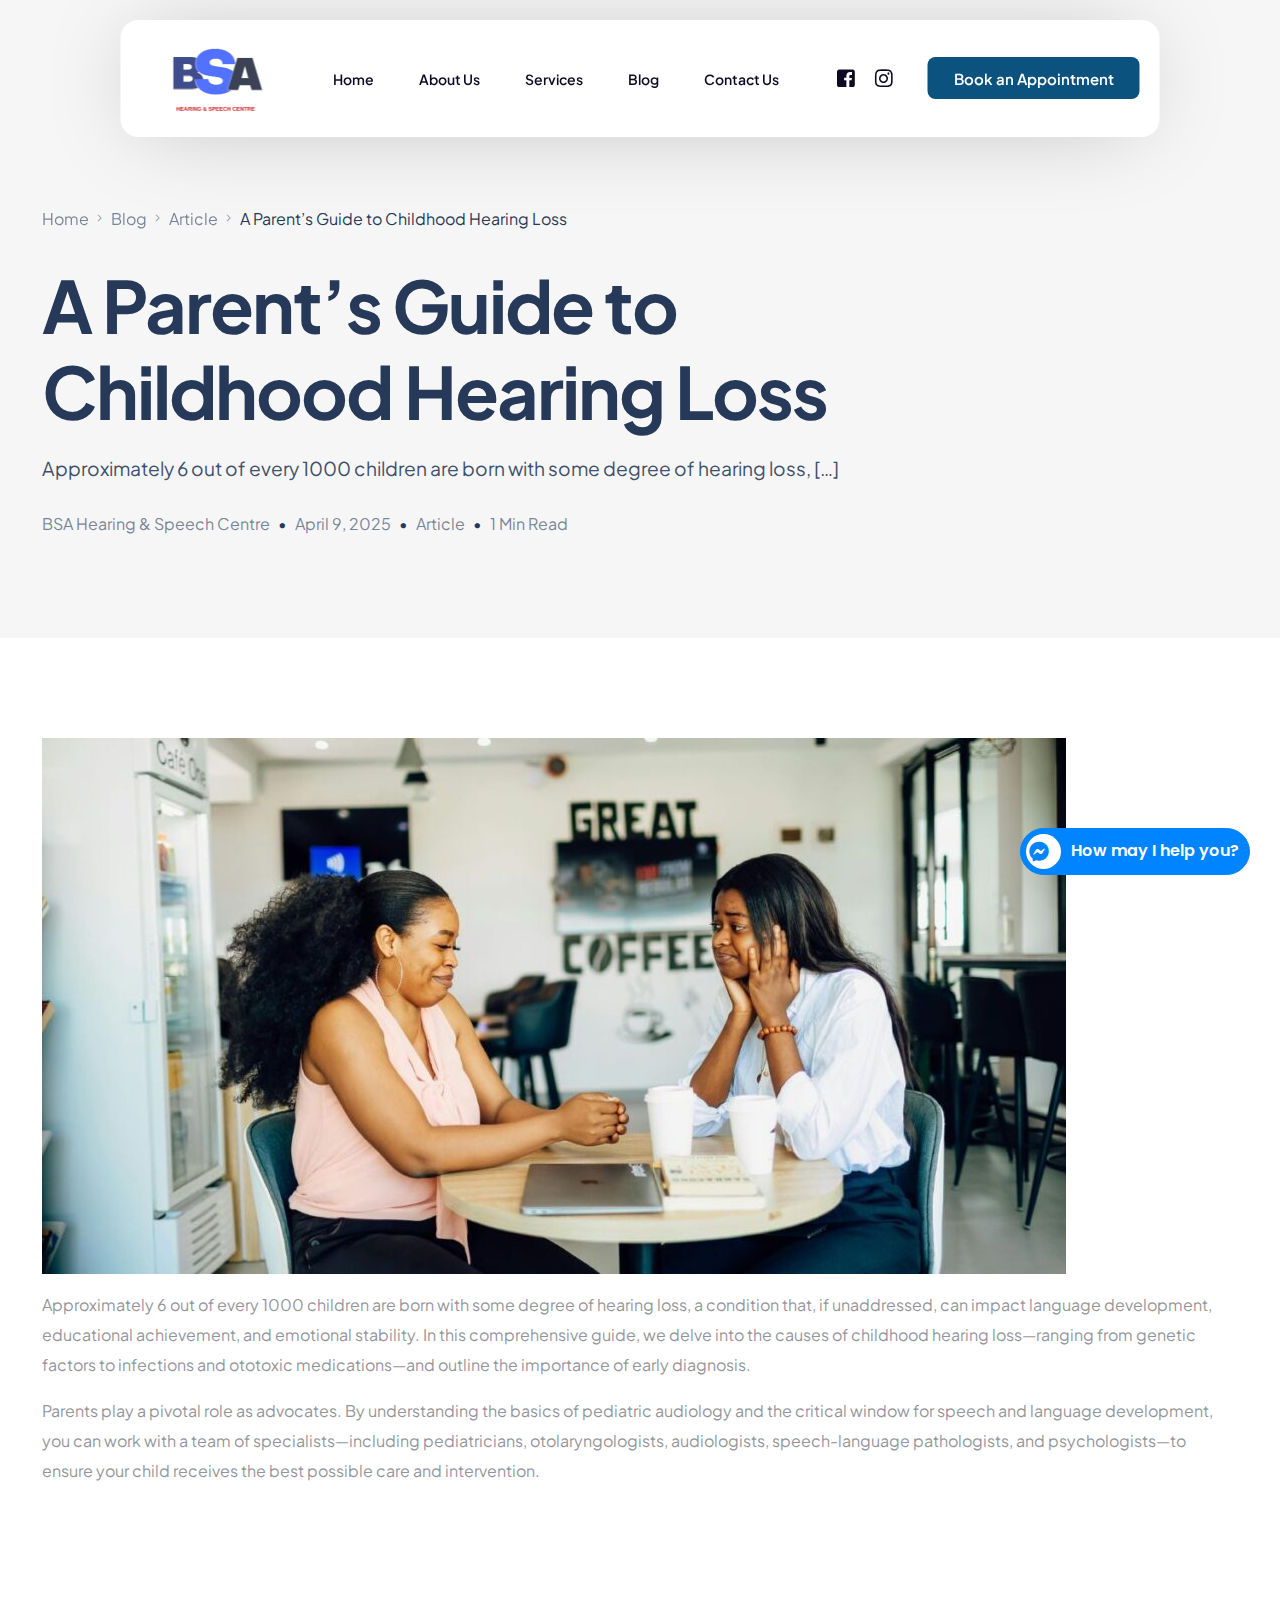
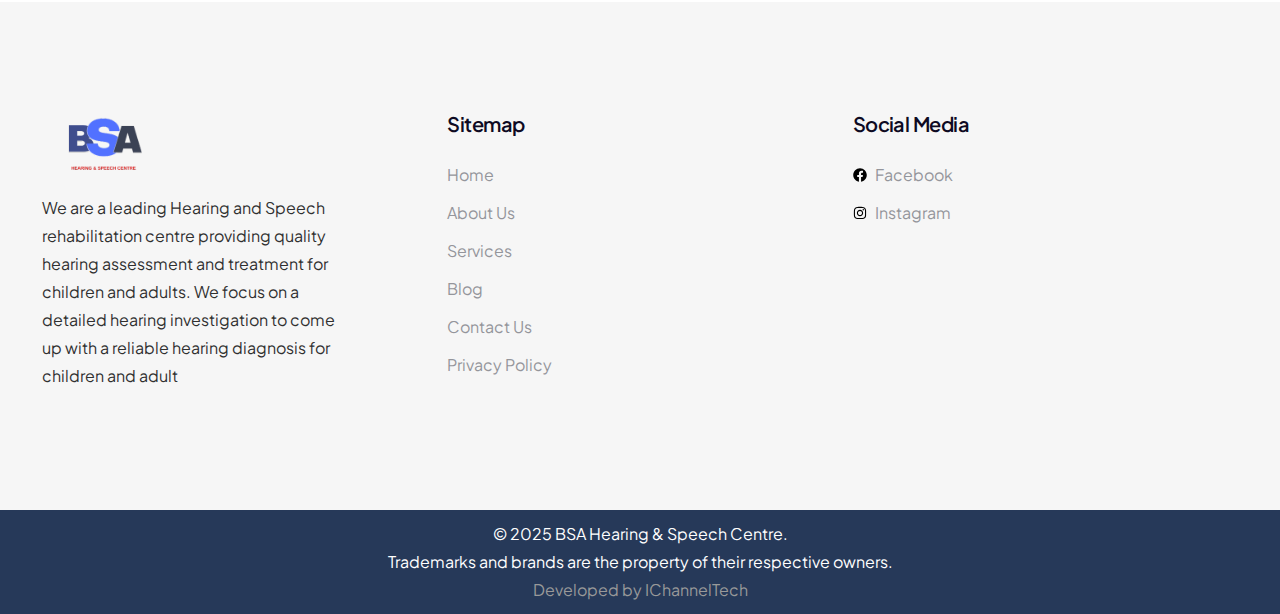
==== commit ddfc837c: "third commit" ====
--- a/a-parents-guide-to-childhood-hearing-loss/index.html
+++ b/a-parents-guide-to-childhood-hearing-loss/index.html
@@ -32,7 +32,7 @@
 <link rel="alternate" type="application/rss+xml" title="BSA Hearing &amp; Speech Centre &raquo; Feed" href="./../feed/index.html">
 <link rel="alternate" type="application/rss+xml" title="BSA Hearing &amp; Speech Centre &raquo; Comments Feed" href="./../comments/feed/index.html">
 <link rel="alternate" type="application/rss+xml" title="BSA Hearing &amp; Speech Centre &raquo; A Parent’s Guide to Childhood Hearing Loss Comments Feed" href="./feed/index.html">
-<script type="2e8aeec8e9bbec2166f47127-text/javascript">
+<script type="ea82fd850b7ef2c2248db6ea-text/javascript">
 window._wpemojiSettings = {"baseUrl":"https:\/\/s.w.org\/images\/core\/emoji\/15.0.3\/72x72\/","ext":".png","svgUrl":"https:\/\/s.w.org\/images\/core\/emoji\/15.0.3\/svg\/","svgExt":".svg","source":{"concatemoji":".\/\/wp-includes\/js\/wp-emoji-release.min.js?ver=6.7.2"}};
 /*! This file is auto-generated */
 !function(i,n){var o,s,e;function c(e){try{var t={supportTests:e,timestamp:(new Date).valueOf()};sessionStorage.setItem(o,JSON.stringify(t))}catch(e){}}function p(e,t,n){e.clearRect(0,0,e.canvas.width,e.canvas.height),e.fillText(t,0,0);var t=new Uint32Array(e.getImageData(0,0,e.canvas.width,e.canvas.height).data),r=(e.clearRect(0,0,e.canvas.width,e.canvas.height),e.fillText(n,0,0),new Uint32Array(e.getImageData(0,0,e.canvas.width,e.canvas.height).data));return t.every(function(e,t){return e===r[t]})}function u(e,t,n){switch(t){case"flag":return n(e,"🏳️‍⚧️","🏳️​⚧️")?!1:!n(e,"🇺🇳","🇺​🇳")&&!n(e,"🏴󠁧󠁢󠁥󠁮󠁧󠁿","🏴​󠁧​󠁢​󠁥​󠁮​󠁧​󠁿");case"emoji":return!n(e,"🐦‍⬛","🐦​⬛")}return!1}function f(e,t,n){var r="undefined"!=typeof WorkerGlobalScope&&self instanceof WorkerGlobalScope?new OffscreenCanvas(300,150):i.createElement("canvas"),a=r.getContext("2d",{willReadFrequently:!0}),o=(a.textBaseline="top",a.font="600 32px Arial",{});return e.forEach(function(e){o[e]=t(a,e,n)}),o}function t(e){var t=i.createElement("script");t.src=e,t.defer=!0,i.head.appendChild(t)}"undefined"!=typeof Promise&&(o="wpEmojiSettingsSupports",s=["flag","emoji"],n.supports={everything:!0,everythingExceptFlag:!0},e=new Promise(function(e){i.addEventListener("DOMContentLoaded",e,{once:!0})}),new Promise(function(t){var n=function(){try{var e=JSON.parse(sessionStorage.getItem(o));if("object"==typeof e&&"number"==typeof e.timestamp&&(new Date).valueOf()<e.timestamp+604800&&"object"==typeof e.supportTests)return e.supportTests}catch(e){}return null}();if(!n){if("undefined"!=typeof Worker&&"undefined"!=typeof OffscreenCanvas&&"undefined"!=typeof URL&&URL.createObjectURL&&"undefined"!=typeof Blob)try{var e="postMessage("+f.toString()+"("+[JSON.stringify(s),u.toString(),p.toString()].join(",")+"));",r=new Blob([e],{type:"text/javascript"}),a=new Worker(URL.createObjectURL(r),{name:"wpTestEmojiSupports"});return void(a.onmessage=function(e){c(n=e.data),a.terminate(),t(n)})}catch(e){}c(n=f(s,u,p))}t(n)}).then(function(e){for(var t in e)n.supports[t]=e[t],n.supports.everything=n.supports.everything&&n.supports[t],"flag"!==t&&(n.supports.everythingExceptFlag=n.supports.everythingExceptFlag&&n.supports[t]);n.supports.everythingExceptFlag=n.supports.everythingExceptFlag&&!n.supports.flag,n.DOMReady=!1,n.readyCallback=function(){n.DOMReady=!0}}).then(function(){return e}).then(function(){var e;n.supports.everything||(n.readyCallback(),(e=n.source||{}).concatemoji?t(e.concatemoji):e.wpemoji&&e.twemoji&&(t(e.twemoji),t(e.wpemoji)))}))}((window,document),window._wpemojiSettings);
@@ -52,8 +52,354 @@
 		padding: 0 !important;
 	}</style>
 <link rel="stylesheet" id="wp-block-library-css" href="./../wp-includes/css/dist/block-library/style.min.css?ver=6.7.2" media="all">
+<style id="create-block-better-chat-support-button-style-inline-css">/*!***************************************************************************************************************************************************************************************************************************************!*\
+  !*** css ./node_modules/css-loader/dist/cjs.js??ruleSet[1].rules[3].use[1]!./node_modules/postcss-loader/dist/cjs.js??ruleSet[1].rules[3].use[2]!./node_modules/sass-loader/dist/cjs.js??ruleSet[1].rules[3].use[3]!./src/style.scss ***!
+  \***************************************************************************************************************************************************************************************************************************************/
+@import url(https://fonts.googleapis.com/css2?family=Poppins:ital,wght@0,300;0,400;0,500;0,600;0,700;0,800;0,900;1,300;1,400;1,500;1,600;1,700;1,800;1,900&display=swap);
+/*!*******************************************************************************************************************************************************************************************************************************************!*\
+  !*** css ./node_modules/css-loader/dist/cjs.js??ruleSet[1].rules[3].use[1]!./node_modules/postcss-loader/dist/cjs.js??ruleSet[1].rules[3].use[2]!./node_modules/sass-loader/dist/cjs.js??ruleSet[1].rules[3].use[3]!./src/style.scss (1) ***!
+  \*******************************************************************************************************************************************************************************************************************************************/
+:root {
+  --color-primary: #0084ff;
+  --color-dark-primary: #0d1321;
+  --color-secondary: #0066ff;
+  --color-dark-secondary: #161e2e;
+  --color-active: #26c281;
+  --color-inactive: #f1a528;
+  --color-offline: #a4a4a4;
+  --color-message: #f1f0f0;
+  --color-light: #fff;
+  --color-dark: #222;
+  --color-dark-mode: #006289;
+  --color-dark-mode2: #0b5572;
+  --shadow: 0 7px 15px 1px rgb(55 62 70 / 7%);
+}
+
+[class*=mSupport] * {
+  margin: 0;
+  padding: 0;
+  box-sizing: border-box;
+}
+
+[class*=mSupport] {
+  font-family: "Poppins", sans-serif;
+}
+
+[class*=mSupport-button-] {
+  padding: 15px 30px;
+  border: none;
+  color: var(--color-light) !important;
+  border-radius: 5px;
+  font-weight: 600;
+  display: inline-flex;
+  font-size: 16px;
+  gap: 10px;
+  align-items: center;
+  transition: all 0.5s;
+  cursor: pointer;
+  text-decoration: none !important;
+  border: 1px solid var(--color-primary);
+  background-color: var(--color-light);
+}
+[class*=mSupport-button-] i {
+  font-size: 20px;
+  transition: all 0.5s;
+  margin-left: -5px;
+  color: var(--color-primary);
+}
+[class*=mSupport-button-]:hover {
+  background-color: var(--color-secondary);
+  color: var(--color-light);
+}
+[class*=mSupport-button-]:hover i {
+  color: var(--color-light);
+}
+[class*=mSupport-button-].mSupport-btn-rounded {
+  border-radius: 30px;
+}
+[class*=mSupport-button-].mSupport-btn-lg {
+  padding: 15px 35px;
+  font-size: 18px;
+}
+[class*=mSupport-button-].mSupport-btn-lg i {
+  font-size: 25px;
+}
+[class*=mSupport-button-].mSupport-btn-sm {
+  padding: 10px 15px;
+}
+[class*=mSupport-button-].mSupport-btn-effect:hover {
+  transform: translateY(-10px);
+}
+[class*=mSupport-button-].mSupport-btn-bg {
+  background-color: var(--color-primary);
+  color: var(--color-light);
+  border: none;
+}
+[class*=mSupport-button-].mSupport-btn-bg i {
+  color: var(--color-light);
+}
+[class*=mSupport-button-].mSupport-btn-bg:hover {
+  background-color: var(--color-secondary);
+}
+[class*=mSupport-button-].mSupport-button-3 {
+  background-color: var(--color-light);
+  color: var(--color-dark);
+  border-radius: 5px;
+  padding: 5px 10px;
+}
+[class*=mSupport-button-].mSupport-button-3 i {
+  width: 45px;
+  height: 45px;
+  border-radius: 50%;
+  padding: 0;
+  border: none;
+  font-size: 20px;
+  background: var(--color-primary);
+  color: var(--color-light);
+  display: flex;
+  align-items: center;
+  justify-content: center;
+  transition: all 0.5s;
+}
+[class*=mSupport-button-].mSupport-button-3:hover {
+  background-color: var(--color-secondary);
+  color: var(--color-light);
+}
+[class*=mSupport-button-].mSupport-button-3:hover i {
+  background-color: var(--color-light);
+  color: var(--color-primary);
+}
+[class*=mSupport-button-].mSupport-button-3.mSupport-btn-lg {
+  padding: 10px 15px;
+  font-size: 18px;
+}
+[class*=mSupport-button-].mSupport-button-3.mSupport-btn-lg i {
+  width: 50px;
+  height: 50px;
+}
+[class*=mSupport-button-].mSupport-button-3.mSupport-btn-sm {
+  font-size: 14px;
+}
+[class*=mSupport-button-].mSupport-button-3.mSupport-btn-sm i {
+  width: 40px;
+  height: 40px;
+}
+[class*=mSupport-button-].mSupport-button-3.mSupport-btn-rounded {
+  border-radius: 45px;
+}
+[class*=mSupport-button-].mSupport-button-3.mSupport-btn-bg {
+  background-color: var(--color-primary);
+  color: var(--color-light);
+}
+[class*=mSupport-button-].mSupport-button-3.mSupport-btn-bg i {
+  background-color: var(--color-light);
+  color: var(--color-primary);
+}
+[class*=mSupport-button-].mSupport-button-3.mSupport-btn-bg:hover {
+  background-color: var(--color-secondary);
+}
+[class*=mSupport-button-].avatar-active, [class*=mSupport-button-].avatar-inactive {
+  line-height: 1;
+  padding: 7px 18px 7px 10px;
+  border-radius: 5px;
+  position: relative;
+}
+[class*=mSupport-button-].avatar-active a, [class*=mSupport-button-].avatar-inactive a {
+  position: absolute;
+  width: 100%;
+  height: 100%;
+  left: 0;
+  top: 0;
+}
+[class*=mSupport-button-].avatar-active img, [class*=mSupport-button-].avatar-inactive img {
+  width: 55px;
+  height: 55px;
+  border-radius: 50%;
+  -o-object-fit: cover;
+     object-fit: cover;
+  padding: 0;
+  border: 1px solid var(--color-light) !important;
+}
+[class*=mSupport-button-].avatar-active.mSupport-btn-lg, [class*=mSupport-button-].avatar-inactive.mSupport-btn-lg {
+  padding: 10px 13px;
+}
+[class*=mSupport-button-].avatar-active.mSupport-btn-lg .title, [class*=mSupport-button-].avatar-inactive.mSupport-btn-lg .title {
+  font-size: 17px;
+}
+[class*=mSupport-button-].avatar-active.mSupport-btn-lg img, [class*=mSupport-button-].avatar-inactive.mSupport-btn-lg img {
+  width: 60px;
+  height: 60px;
+}
+[class*=mSupport-button-].avatar-active.mSupport-btn-sm .title, [class*=mSupport-button-].avatar-inactive.mSupport-btn-sm .title {
+  font-size: 13px;
+}
+[class*=mSupport-button-].avatar-active.mSupport-btn-sm img, [class*=mSupport-button-].avatar-inactive.mSupport-btn-sm img {
+  width: 50px;
+  height: 50px;
+}
+[class*=mSupport-button-].avatar-active .info-wrapper, [class*=mSupport-button-].avatar-inactive .info-wrapper {
+  text-align: left;
+}
+[class*=mSupport-button-].avatar-active .info, [class*=mSupport-button-].avatar-inactive .info {
+  font-size: 10px;
+  margin-bottom: 7px;
+  line-height: 1;
+}
+[class*=mSupport-button-].avatar-active .title, [class*=mSupport-button-].avatar-inactive .title {
+  margin-bottom: 7px;
+  font-weight: 700;
+  line-height: 1;
+  font-size: 16px;
+}
+[class*=mSupport-button-].avatar-active .online, [class*=mSupport-button-].avatar-inactive .online {
+  display: inline-block;
+  padding: 5px;
+  background-color: var(--color-active);
+  font-size: 10px;
+  border-radius: 5px;
+  line-height: 1;
+}
+[class*=mSupport-button-].avatar-active .offline, [class*=mSupport-button-].avatar-inactive .offline {
+  display: inline-block;
+  padding: 5px;
+  background-color: var(--color-active);
+  font-size: 10px;
+  border-radius: 5px;
+  line-height: 1;
+}
+[class*=mSupport-button-].avatar-active.mSupport-btn-rounded, [class*=mSupport-button-].avatar-inactive.mSupport-btn-rounded {
+  border-radius: 50px;
+}
+[class*=mSupport-button-].avatar-active .offline {
+  display: none;
+}
+[class*=mSupport-button-].avatar-inactive {
+  border: none;
+}
+[class*=mSupport-button-].avatar-inactive, [class*=mSupport-button-].avatar-inactive:hover {
+  background-color: var(--color-offline) !important;
+  color: var(--color-light) !important;
+  cursor: not-allowed;
+  border-color: var(--color-dark) !important;
+}
+[class*=mSupport-button-].avatar-inactive .online, [class*=mSupport-button-].avatar-inactive:hover .online {
+  display: none;
+}
+[class*=mSupport-button-].avatar-inactive .offline, [class*=mSupport-button-].avatar-inactive:hover .offline {
+  background-color: var(--color-inactive) !important;
+}
+
+@media screen and (max-width: 991px) {
+  .mSupport-desktop-only {
+    display: none;
+  }
+}
+
+@media screen and (min-width: 991px) {
+  .mSupport-tablet-only {
+    display: none;
+  }
+}
+@media screen and (max-width: 576px) {
+  .mSupport-tablet-only {
+    display: none;
+  }
+}
+
+@media screen and (min-width: 576px) {
+  .mSupport-mobile-only {
+    display: none;
+  }
+}
+
+@media screen and (min-width: 991px) {
+  .mSupport-mobile-tablet-only {
+    display: none;
+  }
+}
+
+.avatar-inactive a {
+  display: none;
+}
+
+.mSupportButtons-align-right {
+  text-align: right;
+}
+
+.mSupportButtons-align-center {
+  text-align: center;
+}
+
+.mSupportButtons-align-left {
+  text-align: left;
+}
+
+.mSupportButtons {
+  text-decoration: none;
+}
+
+.wp-block-block-course-buttons, .wp-block-create-block-better-chat-support-button {
+  background-color: var(--color-primary);
+  color: var(--color-light);
+  padding: 10px 20px;
+  text-decoration: none;
+}
+.wp-block-block-course-buttons:hover, .wp-block-create-block-better-chat-support-button:hover {
+  color: var(--color-light);
+  opacity: 0.85;
+}
+.wp-block-block-course-buttons.border-squared, .wp-block-create-block-better-chat-support-button.border-squared {
+  border-radius: 0 !important;
+}
+.wp-block-block-course-buttons.border-rounded, .wp-block-create-block-better-chat-support-button.border-rounded {
+  border-radius: 40px !important;
+}
+.wp-block-block-course-buttons.size-small, .wp-block-create-block-better-chat-support-button.size-small {
+  font-size: 16px;
+  padding: 10px 15px;
+}
+.wp-block-block-course-buttons.size-medium, .wp-block-create-block-better-chat-support-button.size-medium {
+  font-size: 16px;
+  padding: 15px 30px;
+}
+.wp-block-block-course-buttons.size-large, .wp-block-create-block-better-chat-support-button.size-large {
+  font-size: 18px;
+  padding: 15px 35px;
+}
+.wp-block-block-course-buttons.block-button-wrapper, .wp-block-create-block-better-chat-support-button.block-button-wrapper {
+  display: inline-block;
+  margin-top: 10px;
+  margin-bottom: 10px;
+}
+.wp-block-block-course-buttons .block-button-title, .wp-block-create-block-better-chat-support-button .block-button-title {
+  margin: 0;
+  flex-grow: 1;
+  border: none;
+  padding: 15px 20px;
+  border-radius: 40px;
+  cursor: pointer;
+}
+.wp-block-block-course-buttons span, .wp-block-create-block-better-chat-support-button span {
+  font-size: inherit;
+  width: auto;
+  height: auto;
+}
+
+.button-wrapper {
+  margin-bottom: 16px;
+}
+
+.mSupport-editor {
+  max-width: 840px;
+  margin-left: auto;
+  margin-right: auto;
+}
+
+/*# sourceMappingURL=style-index.css.map*/</style>
 <style id="classic-theme-styles-inline-css">/*! This file is auto-generated */
 .wp-block-button__link{color:#fff;background-color:#32373c;border-radius:9999px;box-shadow:none;text-decoration:none;padding:calc(.667em + 2px) calc(1.333em + 2px);font-size:1.125em}.wp-block-file__button{background:#32373c;color:#fff;text-decoration:none}</style>
+<link rel="stylesheet" id="fontawesome-css" href="./../wp-content/plugins/better-chat-support/assets/css/all.min.css?ver=1.0" media="">
+<link rel="stylesheet" id="mcs-main-css" href="./../wp-content/plugins/better-chat-support/assets/css/mSupport-main.css?ver=1.0" media="">
 <link rel="stylesheet" id="contact-form-7-css" href="./../wp-content/plugins/contact-form-7/includes/css/styles.css?ver=6.0.5" media="all">
 <link rel="stylesheet" id="sr7css-css" href="./../wp-content/plugins/revslider/public/css/sr7.css?ver=6.7.28" media="all">
 <link rel="stylesheet" id="hfe-style-css" href="./../wp-content/plugins/header-footer-elementor/assets/css/header-footer-elementor.css?ver=2.2.4" media="all">
@@ -77,13 +423,13 @@
 <link rel="stylesheet" id="uicore_blog_fonts-css" href="//fonts.googleapis.com/css?family=Plus+Jakarta+Sans%3A700%7CPlus+Jakarta+Sans%3A700%7CPlus+Jakarta+Sans%3A700%7CPlus+Jakarta+Sans%3A700%7CPlus+Jakarta+Sans%3A700%7CPlus+Jakarta+Sans%3Anormal%7CPlus+Jakarta+Sans%3Anormal%7C600%7C&#038;ver=6.7.2" media="all">
 <link rel="stylesheet" id="uicore-blog-st-css" href="./../wp-content/uploads/uicore-blog.css?ver=9951" media="all">
 <link rel="stylesheet" id="elementor-gf-local-plusjakartasans-css" href="./../wp-content/uploads/elementor/google-fonts/css/plusjakartasans.css?ver=1743510605" media="all">
-<script id="jquery-core-js-extra" type="2e8aeec8e9bbec2166f47127-text/javascript">var pp = {"ajax_url":".\/\/wp-admin\/admin-ajax.php"};</script>
-<script src="./../wp-includes/js/jquery/jquery.min.js?ver=3.7.1" id="jquery-core-js" type="2e8aeec8e9bbec2166f47127-text/javascript"></script>
-<script src="./../wp-includes/js/jquery/jquery-migrate.min.js?ver=3.4.1" id="jquery-migrate-js" type="2e8aeec8e9bbec2166f47127-text/javascript"></script>
-<script id="jquery-js-after" type="2e8aeec8e9bbec2166f47127-text/javascript">!function($){"use strict";$(document).ready(function(){$(this).scrollTop()>100&&$(".hfe-scroll-to-top-wrap").removeClass("hfe-scroll-to-top-hide"),$(window).scroll(function(){$(this).scrollTop()<100?$(".hfe-scroll-to-top-wrap").fadeOut(300):$(".hfe-scroll-to-top-wrap").fadeIn(300)}),$(".hfe-scroll-to-top-wrap").on("click",function(){$("html, body").animate({scrollTop:0},300);return!1})})}(jQuery);</script>
-<script src="./../wp-content/plugins/revslider/public/js/libs/tptools.js?ver=6.7.28" id="tp-tools-js" async data-wp-strategy="async" type="2e8aeec8e9bbec2166f47127-text/javascript"></script>
-<script src="./../wp-content/plugins/revslider/public/js/sr7.js?ver=6.7.28" id="sr7-js" async data-wp-strategy="async" type="2e8aeec8e9bbec2166f47127-text/javascript"></script>
-<script src="./../wp-content/plugins/elementor/assets/lib/font-awesome/js/v4-shims.min.js?ver=3.28.2" id="font-awesome-4-shim-js" type="2e8aeec8e9bbec2166f47127-text/javascript"></script>
+<script id="jquery-core-js-extra" type="ea82fd850b7ef2c2248db6ea-text/javascript">var pp = {"ajax_url":".\/\/wp-admin\/admin-ajax.php"};</script>
+<script src="./../wp-includes/js/jquery/jquery.min.js?ver=3.7.1" id="jquery-core-js" type="ea82fd850b7ef2c2248db6ea-text/javascript"></script>
+<script src="./../wp-includes/js/jquery/jquery-migrate.min.js?ver=3.4.1" id="jquery-migrate-js" type="ea82fd850b7ef2c2248db6ea-text/javascript"></script>
+<script id="jquery-js-after" type="ea82fd850b7ef2c2248db6ea-text/javascript">!function($){"use strict";$(document).ready(function(){$(this).scrollTop()>100&&$(".hfe-scroll-to-top-wrap").removeClass("hfe-scroll-to-top-hide"),$(window).scroll(function(){$(this).scrollTop()<100?$(".hfe-scroll-to-top-wrap").fadeOut(300):$(".hfe-scroll-to-top-wrap").fadeIn(300)}),$(".hfe-scroll-to-top-wrap").on("click",function(){$("html, body").animate({scrollTop:0},300);return!1})})}(jQuery);</script>
+<script src="./../wp-content/plugins/revslider/public/js/libs/tptools.js?ver=6.7.28" id="tp-tools-js" async data-wp-strategy="async" type="ea82fd850b7ef2c2248db6ea-text/javascript"></script>
+<script src="./../wp-content/plugins/revslider/public/js/sr7.js?ver=6.7.28" id="sr7-js" async data-wp-strategy="async" type="ea82fd850b7ef2c2248db6ea-text/javascript"></script>
+<script src="./../wp-content/plugins/elementor/assets/lib/font-awesome/js/v4-shims.min.js?ver=3.28.2" id="font-awesome-4-shim-js" type="ea82fd850b7ef2c2248db6ea-text/javascript"></script>
 <link rel="https://api.w.org/" href="./../wp-json/index.html">
 <link rel="alternate" title="JSON" type="application/json" href="./../wp-json/wp/v2/posts/7009/index.html">
 <link rel="EditURI" type="application/rsd+xml" title="RSD" href="./../xmlrpc.php?rsd">
@@ -92,7 +438,13 @@
 <link rel="alternate" title="oEmbed (JSON)" type="application/json+oembed" href="./../wp-json/oembed/1.0/embed/index.html?url=.%2F%2Fa-parents-guide-to-childhood-hearing-loss%2F">
 <link rel="alternate" title="oEmbed (XML)" type="text/xml+oembed" href="./../wp-json/oembed/1.0/embed/index.html?url=.%2F%2Fa-parents-guide-to-childhood-hearing-loss%2F#038;format=xml">
 <meta name="generator" content="Elementor 3.28.2; features: e_font_icon_svg, additional_custom_breakpoints, e_local_google_fonts, e_element_cache; settings: css_print_method-external, google_font-enabled, font_display-swap">
-<meta name="theme-color" content="#0B527F">
+<!-- Google tag (gtag.js) -->
+<script async src="https://www.googletagmanager.com/gtag/js?id=G-N2QKL7NFYT" type="ea82fd850b7ef2c2248db6ea-text/javascript"></script>
+<script type="ea82fd850b7ef2c2248db6ea-text/javascript">window.dataLayer = window.dataLayer || [];
+  function gtag(){dataLayer.push(arguments);}
+  gtag('js', new Date());
+
+  gtag('config', 'G-N2QKL7NFYT');</script><meta name="theme-color" content="#0B527F">
         <link rel="shortcut icon" href="./../wp-content/uploads/2025/03/uiz-300-x-150-px.png">
 		<link rel="icon" href="./../wp-content/uploads/2025/03/uiz-300-x-150-px.png">
 		<link rel="apple-touch-icon" sizes="152x152" href="./../wp-content/uploads/2025/03/uiz-300-x-150-px.png">
@@ -122,7 +474,7 @@
 <link rel="icon" href="./../wp-content/uploads/2025/03/cropped-uiz-300-x-150-px-1-192x192.png" sizes="192x192">
 <link rel="apple-touch-icon" href="./../wp-content/uploads/2025/03/cropped-uiz-300-x-150-px-1-180x180.png">
 <meta name="msapplication-TileImage" content="./../wp-content/uploads/2025/03/cropped-uiz-300-x-150-px-1-270x270.png">
-<script type="2e8aeec8e9bbec2166f47127-text/javascript">
+<script type="ea82fd850b7ef2c2248db6ea-text/javascript">
 	window._tpt			??= {};
 	window.SR7			??= {};
 	_tpt.R				??= {};
@@ -135,7 +487,7 @@
 	SR7.E				??= {};
 	SR7.E.gAddons		??= {};
 	SR7.E.php 			??= {};
-	SR7.E.nonce			= '3c97699ef9';
+	SR7.E.nonce			= 'bf846a4af2';
 	SR7.E.ajaxurl		= './/wp-admin/admin-ajax.php';
 	SR7.E.resturl		= './/wp-json/';
 	SR7.E.slug_path		= 'revslider/revslider.php';
@@ -176,9 +528,9 @@
 		        <div class="uicore-nav-menu">
             <div class="uicore-menu-container uicore-nav"><ul data-uils="header-menu" data-uils-title="Navigation Menu" class="uicore-menu">
 <li class="menu-item menu-item-type-post_type menu-item-object-page menu-item-home menu-item-7042"><a href="./../index.html"><span class="ui-menu-item-wrapper">Home</span></a></li>
-<li class="menu-item menu-item-type-custom menu-item-object-custom menu-item-7043"><a href="https://static.ichanneltech.com/#about-us"><span class="ui-menu-item-wrapper">About Us</span></a></li>
-<li class="menu-item menu-item-type-custom menu-item-object-custom menu-item-7044"><a href="https://static.ichanneltech.com/#services"><span class="ui-menu-item-wrapper">Services</span></a></li>
-<li class="menu-item menu-item-type-custom menu-item-object-custom menu-item-7045"><a href="https://static.ichanneltech.com/blog"><span class="ui-menu-item-wrapper">Blog</span></a></li>
+<li class="menu-item menu-item-type-custom menu-item-object-custom menu-item-home menu-item-7043"><a href="./../index.html#about-us"><span class="ui-menu-item-wrapper">About Us</span></a></li>
+<li class="menu-item menu-item-type-custom menu-item-object-custom menu-item-home menu-item-7044"><a href="./../index.html#services"><span class="ui-menu-item-wrapper">Services</span></a></li>
+<li class="menu-item menu-item-type-post_type menu-item-object-page current_page_parent menu-item-7156"><a href="./../blog/index.html"><span class="ui-menu-item-wrapper">Blog</span></a></li>
 <li class="menu-item menu-item-type-post_type menu-item-object-page menu-item-7087"><a href="./../contact-us/index.html"><span class="ui-menu-item-wrapper">Contact Us</span></a></li>
 </ul></div>
 <div class="uicore uicore-extra" data-uils="header_extra" data-uils-title="Header Extras">            <div class="uicore uicore-socials uicore-only-desktop">
@@ -298,15 +650,15 @@
 											</a>
 									</li>
 								<li class="elementor-icon-list-item">
-											<a href="https://static.ichanneltech.com/#services">
-
-											<span class="elementor-icon-list-text">Services</span>
+											<a href="./../index.html#about-us">
+
+											<span class="elementor-icon-list-text">About Us</span>
 											</a>
 									</li>
 								<li class="elementor-icon-list-item">
-											<a href="https://static.ichanneltech.com/#about-us">
-
-											<span class="elementor-icon-list-text">About Us</span>
+											<a href="./../index.html#services">
+
+											<span class="elementor-icon-list-text">Services</span>
 											</a>
 									</li>
 								<li class="elementor-icon-list-item">
@@ -319,6 +671,12 @@
 											<a href="https://static.ichanneltech.com/contact-us">
 
 											<span class="elementor-icon-list-text">Contact Us</span>
+											</a>
+									</li>
+								<li class="elementor-icon-list-item">
+											<a href="./../privacy-policy/index.html">
+
+											<span class="elementor-icon-list-text">Privacy Policy</span>
 											</a>
 									</li>
 						</ul>
@@ -402,9 +760,9 @@
 			<div class="uicore-navigation-content">
                 <div class="uicore-menu-container uicore-nav"><ul data-uils="header-menu" data-uils-title="Navigation Menu" class="uicore-menu">
 <li class="menu-item menu-item-type-post_type menu-item-object-page menu-item-home menu-item-7042"><a href="./../index.html"><span class="ui-menu-item-wrapper">Home</span></a></li>
-<li class="menu-item menu-item-type-custom menu-item-object-custom menu-item-7043"><a href="https://static.ichanneltech.com/#about-us"><span class="ui-menu-item-wrapper">About Us</span></a></li>
-<li class="menu-item menu-item-type-custom menu-item-object-custom menu-item-7044"><a href="https://static.ichanneltech.com/#services"><span class="ui-menu-item-wrapper">Services</span></a></li>
-<li class="menu-item menu-item-type-custom menu-item-object-custom menu-item-7045"><a href="https://static.ichanneltech.com/blog"><span class="ui-menu-item-wrapper">Blog</span></a></li>
+<li class="menu-item menu-item-type-custom menu-item-object-custom menu-item-home menu-item-7043"><a href="./../index.html#about-us"><span class="ui-menu-item-wrapper">About Us</span></a></li>
+<li class="menu-item menu-item-type-custom menu-item-object-custom menu-item-home menu-item-7044"><a href="./../index.html#services"><span class="ui-menu-item-wrapper">Services</span></a></li>
+<li class="menu-item menu-item-type-post_type menu-item-object-page current_page_parent menu-item-7156"><a href="./../blog/index.html"><span class="ui-menu-item-wrapper">Blog</span></a></li>
 <li class="menu-item menu-item-type-post_type menu-item-object-page menu-item-7087"><a href="./../contact-us/index.html"><span class="ui-menu-item-wrapper">Contact Us</span></a></li>
 </ul></div>
 <div class="uicore uicore-extra" data-uils="header_extra" data-uils-title="Header Extras">            <div class="uicore uicore-socials uicore-only-desktop">
@@ -419,9 +777,45 @@
 		</div>
 		<!-- 1.6 uicore_body_end -->
 </div>
-<!-- 1.7 uicore_after_body_content --><script type="2e8aeec8e9bbec2166f47127-text/javascript">var uicore_frontend = {'back':'Back', 'rtl' : '','mobile_br' : '1025'};
+<!-- 1.7 uicore_after_body_content --><script type="ea82fd850b7ef2c2248db6ea-text/javascript">var uicore_frontend = {'back':'Back', 'rtl' : '','mobile_br' : '1025'};
  console.log( 'Using Rise v.4.1.0');
- console.log( 'Powered By UiCore Framework v.6.1.0');</script> <script type="application/ld+json" id="slim-seo-schema">{"@context":"https://schema.org","@graph":[{"@type":"WebSite","@id":".//#website","url":".//","name":"BSA Hearing & Speech Centre","description":"Leading Hearing and Speech Rehabilitation Centre","inLanguage":"en-US","potentialAction":{"@id":".//#searchaction"},"publisher":{"@id":".//#organization"}},{"@type":"SearchAction","@id":".//#searchaction","target":".//?s={search_term_string}","query-input":"required name=search_term_string"},{"@type":"BreadcrumbList","name":"Breadcrumbs","@id":".//a-parents-guide-to-childhood-hearing-loss/#breadcrumblist","itemListElement":[{"@type":"ListItem","position":1,"name":"Home","item":".//"},{"@type":"ListItem","position":2,"name":"Blog","item":".//blog/"},{"@type":"ListItem","position":3,"name":"Article","item":".//category/article/"},{"@type":"ListItem","position":4,"name":"A Parent’s Guide to Childhood Hearing Loss"}]},{"@type":"WebPage","@id":".//a-parents-guide-to-childhood-hearing-loss/#webpage","url":".//a-parents-guide-to-childhood-hearing-loss/","inLanguage":"en-US","name":"A Parent’s Guide to Childhood Hearing Loss – BSA Hearing & Speech Centre","description":"Approximately 6 out of every 1000 children are born with some degree of hearing loss, a condition that, if unaddressed, can impact language development, educati","datePublished":"2025-04-09T14:15:31+01:00","dateModified":"2025-04-09T15:14:34+01:00","isPartOf":{"@id":".//#website"},"breadcrumb":{"@id":".//a-parents-guide-to-childhood-hearing-loss/#breadcrumblist"},"potentialAction":{"@id":".//a-parents-guide-to-childhood-hearing-loss/#readaction"},"primaryImageOfPage":{"@id":".//a-parents-guide-to-childhood-hearing-loss/#thumbnail"},"image":{"@id":".//a-parents-guide-to-childhood-hearing-loss/#thumbnail"}},{"@type":"ReadAction","@id":".//a-parents-guide-to-childhood-hearing-loss/#readaction","target":".//a-parents-guide-to-childhood-hearing-loss/"},{"@type":"Organization","@id":".//#organization","url":".//","name":"BSA Hearing & Speech Centre"},{"@type":"ImageObject","@id":".//a-parents-guide-to-childhood-hearing-loss/#thumbnail","url":".//wp-content/uploads/2025/04/9.jpg","contentUrl":".//wp-content/uploads/2025/04/9.jpg","width":1200,"height":628},{"@type":"Article","@id":".//a-parents-guide-to-childhood-hearing-loss/#article","url":".//a-parents-guide-to-childhood-hearing-loss/","headline":"A Parent’s Guide to Childhood Hearing Loss","datePublished":"2025-04-09T14:15:31+01:00","dateModified":"2025-04-09T15:14:34+01:00","wordCount":106,"articleSection":["Article"],"isPartOf":{"@id":".//a-parents-guide-to-childhood-hearing-loss/#webpage"},"mainEntityOfPage":{"@id":".//a-parents-guide-to-childhood-hearing-loss/#webpage"},"image":{"@id":".//a-parents-guide-to-childhood-hearing-loss/#thumbnail"},"publisher":{"@id":".//#organization"},"author":{"@id":".//#/schema/person/cfbeb95f93cb42f77ea901ff821f9d6e"}},{"@type":"Person","@id":".//#/schema/person/cfbeb95f93cb42f77ea901ff821f9d6e","url":"./","name":"BSA Hearing & Speech Centre","image":"https://secure.gravatar.com/avatar/0bd2be4add1752189af9f0eb53b79aa6?s=96&d=mm&r=g"}]}</script>			<script type="2e8aeec8e9bbec2166f47127-text/javascript">const lazyloadRunObserver = () => {
+ console.log( 'Powered By UiCore Framework v.6.1.0');</script> 
+  <div class="mSupport mSupport-everywhere-only   ">
+      <button class="mSupport-bubble bubble mSupport-btn-rounded mSupport-btn-bg">
+    <div class="bubble__icon bubble-animation1">
+    <span class="bubble__icon--open"><i class="fab fa-facebook-messenger"></i></span>
+    <span class="bubble__icon--close"><i class="far fa-window-close"></i></span>
+    </div>How may I help you?</button>      <div class="mSupport__popup animation1 chat-availability" data-timezone="Africa/Lagos" data-availability='{ "sunday":"0:00-23:59", "monday":"0:00-23:59", "tuesday":"0:00-23:59", "wednesday":"0:00-23:59", "thursday":"0:00-23:59", "friday":"0:00-23:59", "saturday":"0:00-23:59" }'>
+        <div class="mSupport__popup--header header-center">
+          <div class="image">
+          <img src="./../wp-content/uploads/2025/03/uiz-300-x-150-px.png">
+          </div>
+          <div class="info">
+          <h4 class="info__name">BSA Support</h4>
+            <p class="info__title">Typically replies within a day</p>
+          </div>
+        </div>
+        <div class="mSupport__popup--content">
+          <div class="current-time"></div>
+          <div class="sms">
+            <div class="sms__user">
+            <img src="./../wp-content/uploads/2025/03/uiz-300-x-150-px.png">
+            </div>
+            <div class="sms__text">
+              <p>
+              Hello, Welcome to the site. Please click below button for chatting me through messenger.              </p>
+            </div>
+          </div>
+          <button class="mSupport__send-message">
+          <i class="fab fa-facebook-messenger"></i>Send a message            <a href="https://www.m.me/1557237444496386" target="_blank"></a>
+          </button>
+          <span class="wcp-branding">Powered by <a target="_blank" href="https://wpchatplugins.com/"><strong>WpChatPlugins</strong></a></span>
+        </div>
+      </div>
+    </div>
+
+
+<script type="application/ld+json" id="slim-seo-schema">{"@context":"https://schema.org","@graph":[{"@type":"WebSite","@id":".//#website","url":".//","name":"BSA Hearing & Speech Centre","description":"Leading Hearing and Speech Rehabilitation Centre","inLanguage":"en-US","potentialAction":{"@id":".//#searchaction"},"publisher":{"@id":".//#organization"}},{"@type":"SearchAction","@id":".//#searchaction","target":".//?s={search_term_string}","query-input":"required name=search_term_string"},{"@type":"BreadcrumbList","name":"Breadcrumbs","@id":".//a-parents-guide-to-childhood-hearing-loss/#breadcrumblist","itemListElement":[{"@type":"ListItem","position":1,"name":"Home","item":".//"},{"@type":"ListItem","position":2,"name":"Blog","item":".//blog/"},{"@type":"ListItem","position":3,"name":"Article","item":".//category/article/"},{"@type":"ListItem","position":4,"name":"A Parent’s Guide to Childhood Hearing Loss"}]},{"@type":"WebPage","@id":".//a-parents-guide-to-childhood-hearing-loss/#webpage","url":".//a-parents-guide-to-childhood-hearing-loss/","inLanguage":"en-US","name":"A Parent’s Guide to Childhood Hearing Loss – BSA Hearing & Speech Centre","description":"Approximately 6 out of every 1000 children are born with some degree of hearing loss, a condition that, if unaddressed, can impact language development, educati","datePublished":"2025-04-09T14:15:31+01:00","dateModified":"2025-04-09T15:14:34+01:00","isPartOf":{"@id":".//#website"},"breadcrumb":{"@id":".//a-parents-guide-to-childhood-hearing-loss/#breadcrumblist"},"potentialAction":{"@id":".//a-parents-guide-to-childhood-hearing-loss/#readaction"},"primaryImageOfPage":{"@id":".//a-parents-guide-to-childhood-hearing-loss/#thumbnail"},"image":{"@id":".//a-parents-guide-to-childhood-hearing-loss/#thumbnail"}},{"@type":"ReadAction","@id":".//a-parents-guide-to-childhood-hearing-loss/#readaction","target":".//a-parents-guide-to-childhood-hearing-loss/"},{"@type":"Organization","@id":".//#organization","url":".//","name":"BSA Hearing & Speech Centre"},{"@type":"ImageObject","@id":".//a-parents-guide-to-childhood-hearing-loss/#thumbnail","url":".//wp-content/uploads/2025/04/9.jpg","contentUrl":".//wp-content/uploads/2025/04/9.jpg","width":1200,"height":628},{"@type":"Article","@id":".//a-parents-guide-to-childhood-hearing-loss/#article","url":".//a-parents-guide-to-childhood-hearing-loss/","headline":"A Parent’s Guide to Childhood Hearing Loss","datePublished":"2025-04-09T14:15:31+01:00","dateModified":"2025-04-09T15:14:34+01:00","wordCount":106,"articleSection":["Article"],"isPartOf":{"@id":".//a-parents-guide-to-childhood-hearing-loss/#webpage"},"mainEntityOfPage":{"@id":".//a-parents-guide-to-childhood-hearing-loss/#webpage"},"image":{"@id":".//a-parents-guide-to-childhood-hearing-loss/#thumbnail"},"publisher":{"@id":".//#organization"},"author":{"@id":".//#/schema/person/cfbeb95f93cb42f77ea901ff821f9d6e"}},{"@type":"Person","@id":".//#/schema/person/cfbeb95f93cb42f77ea901ff821f9d6e","url":"./","name":"BSA Hearing & Speech Centre","image":"https://secure.gravatar.com/avatar/0bd2be4add1752189af9f0eb53b79aa6?s=96&d=mm&r=g"}]}</script>			<script type="ea82fd850b7ef2c2248db6ea-text/javascript">const lazyloadRunObserver = () => {
 					const lazyloadBackgrounds = document.querySelectorAll( `.e-con.e-parent:not(.e-lazyloaded)` );
 					const lazyloadBackgroundObserver = new IntersectionObserver( ( entries ) => {
 						entries.forEach( ( entry ) => {
@@ -445,32 +839,37 @@
 				events.forEach( ( event ) => {
 					document.addEventListener( event, lazyloadRunObserver );
 				} );</script>
-			<link rel="stylesheet" id="elementor-post-6702-css" href="./../wp-content/uploads/elementor/css/post-6702.css?ver=1744286075" media="all">
+			<link rel="stylesheet" id="elementor-post-6702-css" href="./../wp-content/uploads/elementor/css/post-6702.css?ver=1744372841" media="all">
+<link rel="stylesheet" id="widget-image-css" href="./../wp-content/plugins/elementor/assets/css/widget-image.min.css?ver=3.28.2" media="all">
 <link rel="stylesheet" id="widget-icon-list-css" href="./../wp-content/plugins/elementor/assets/css/widget-icon-list.min.css?ver=3.28.2" media="all">
-<script src="./../wp-includes/js/dist/hooks.min.js?ver=4d63a3d491d11ffd8ac6" id="wp-hooks-js" type="2e8aeec8e9bbec2166f47127-text/javascript"></script>
-<script src="./../wp-includes/js/dist/i18n.min.js?ver=5e580eb46a90c2b997e6" id="wp-i18n-js" type="2e8aeec8e9bbec2166f47127-text/javascript"></script>
-<script id="wp-i18n-js-after" type="2e8aeec8e9bbec2166f47127-text/javascript">
+<script src="./../wp-includes/js/dist/vendor/moment.min.js?ver=2.30.1" id="moment-js" type="ea82fd850b7ef2c2248db6ea-text/javascript"></script>
+<script id="moment-js-after" type="ea82fd850b7ef2c2248db6ea-text/javascript">moment.updateLocale( 'en_US', {"months":["January","February","March","April","May","June","July","August","September","October","November","December"],"monthsShort":["Jan","Feb","Mar","Apr","May","Jun","Jul","Aug","Sep","Oct","Nov","Dec"],"weekdays":["Sunday","Monday","Tuesday","Wednesday","Thursday","Friday","Saturday"],"weekdaysShort":["Sun","Mon","Tue","Wed","Thu","Fri","Sat"],"week":{"dow":0},"longDateFormat":{"LT":"g:i a","LTS":null,"L":null,"LL":"F j, Y","LLL":"F j, Y g:i a","LLLL":null}} );</script>
+<script src="./../wp-content/plugins/better-chat-support/assets/js/moment-timezone-with-data.min.js?ver=1.0" id="moment-timezone-js" type="ea82fd850b7ef2c2248db6ea-text/javascript"></script>
+<script src="./../wp-content/plugins/better-chat-support/assets/js/mSupport-main.js?ver=1.0" id="mcs-main-js" type="ea82fd850b7ef2c2248db6ea-text/javascript"></script>
+<script src="./../wp-includes/js/dist/hooks.min.js?ver=4d63a3d491d11ffd8ac6" id="wp-hooks-js" type="ea82fd850b7ef2c2248db6ea-text/javascript"></script>
+<script src="./../wp-includes/js/dist/i18n.min.js?ver=5e580eb46a90c2b997e6" id="wp-i18n-js" type="ea82fd850b7ef2c2248db6ea-text/javascript"></script>
+<script id="wp-i18n-js-after" type="ea82fd850b7ef2c2248db6ea-text/javascript">
 wp.i18n.setLocaleData( { 'text directionltr': [ 'ltr' ] } );
 </script>
-<script src="./../wp-content/plugins/contact-form-7/includes/swv/js/index.js?ver=6.0.5" id="swv-js" type="2e8aeec8e9bbec2166f47127-text/javascript"></script>
-<script id="contact-form-7-js-before" type="2e8aeec8e9bbec2166f47127-text/javascript">var wpcf7 = {
+<script src="./../wp-content/plugins/contact-form-7/includes/swv/js/index.js?ver=6.0.5" id="swv-js" type="ea82fd850b7ef2c2248db6ea-text/javascript"></script>
+<script id="contact-form-7-js-before" type="ea82fd850b7ef2c2248db6ea-text/javascript">var wpcf7 = {
     "api": {
         "root": ".\/\/wp-json\/",
         "namespace": "contact-form-7\/v1"
     }
 };</script>
-<script src="./../wp-content/plugins/contact-form-7/includes/js/index.js?ver=6.0.5" id="contact-form-7-js" type="2e8aeec8e9bbec2166f47127-text/javascript"></script>
-<script src="./../wp-content/uploads/uicore-global.js?ver=9951" id="uicore_global-js" type="2e8aeec8e9bbec2166f47127-text/javascript"></script>
-<script id="bdt-uikit-js-extra" type="2e8aeec8e9bbec2166f47127-text/javascript">var element_pack_ajax_login_config = {"ajaxurl":".\/\/wp-admin\/admin-ajax.php","language":"en","loadingmessage":"Sending user info, please wait...","unknownerror":"Unknown error, make sure access is correct!"};
-var ElementPackConfig = {"ajaxurl":".\/\/wp-admin\/admin-ajax.php","nonce":"76706fb7dc","data_table":{"language":{"sLengthMenu":"Show _MENU_ Entries","sInfo":"Showing _START_ to _END_ of _TOTAL_ entries","sSearch":"Search :","sZeroRecords":"No matching records found","oPaginate":{"sPrevious":"Previous","sNext":"Next"}}},"contact_form":{"sending_msg":"Sending message please wait...","captcha_nd":"Invisible captcha not defined!","captcha_nr":"Could not get invisible captcha response!"},"mailchimp":{"subscribing":"Subscribing you please wait..."},"search":{"more_result":"More Results","search_result":"SEARCH RESULT","not_found":"not found"},"words_limit":{"read_more":"[read more]","read_less":"[read less]"},"elements_data":{"sections":[],"columns":[],"widgets":[]}};</script>
-<script src="./../wp-content/plugins/bdthemes-element-pack/assets/js/bdt-uikit.min.js?ver=3.21.7" id="bdt-uikit-js" type="2e8aeec8e9bbec2166f47127-text/javascript"></script>
-<script src="./../wp-content/plugins/elementor/assets/js/webpack.runtime.min.js?ver=3.28.2" id="elementor-webpack-runtime-js" type="2e8aeec8e9bbec2166f47127-text/javascript"></script>
-<script src="./../wp-content/plugins/elementor/assets/js/frontend-modules.min.js?ver=3.28.2" id="elementor-frontend-modules-js" type="2e8aeec8e9bbec2166f47127-text/javascript"></script>
-<script src="./../wp-includes/js/jquery/ui/core.min.js?ver=1.13.3" id="jquery-ui-core-js" type="2e8aeec8e9bbec2166f47127-text/javascript"></script>
-<script id="elementor-frontend-js-extra" type="2e8aeec8e9bbec2166f47127-text/javascript">var uael_particles_script = {"uael_particles_url":".\/\/wp-content\/plugins\/ultimate-elementor\/assets\/min-js\/uael-particles.min.js","particles_url":".\/\/wp-content\/plugins\/ultimate-elementor\/assets\/lib\/particles\/particles.min.js","snowflakes_image":".\/\/wp-content\/plugins\/ultimate-elementor\/assets\/img\/snowflake.svg","gift":".\/\/wp-content\/plugins\/ultimate-elementor\/assets\/img\/gift.png","tree":".\/\/wp-content\/plugins\/ultimate-elementor\/assets\/img\/tree.png","skull":".\/\/wp-content\/plugins\/ultimate-elementor\/assets\/img\/skull.png","ghost":".\/\/wp-content\/plugins\/ultimate-elementor\/assets\/img\/ghost.png","moon":".\/\/wp-content\/plugins\/ultimate-elementor\/assets\/img\/moon.png","bat":".\/\/wp-content\/plugins\/ultimate-elementor\/assets\/img\/bat.png","pumpkin":".\/\/wp-content\/plugins\/ultimate-elementor\/assets\/img\/pumpkin.png"};</script>
-<script id="elementor-frontend-js-before" type="2e8aeec8e9bbec2166f47127-text/javascript">var elementorFrontendConfig = {"environmentMode":{"edit":false,"wpPreview":false,"isScriptDebug":false},"i18n":{"shareOnFacebook":"Share on Facebook","shareOnTwitter":"Share on Twitter","pinIt":"Pin it","download":"Download","downloadImage":"Download image","fullscreen":"Fullscreen","zoom":"Zoom","share":"Share","playVideo":"Play Video","previous":"Previous","next":"Next","close":"Close","a11yCarouselPrevSlideMessage":"Previous slide","a11yCarouselNextSlideMessage":"Next slide","a11yCarouselFirstSlideMessage":"This is the first slide","a11yCarouselLastSlideMessage":"This is the last slide","a11yCarouselPaginationBulletMessage":"Go to slide"},"is_rtl":false,"breakpoints":{"xs":0,"sm":480,"md":768,"lg":1025,"xl":1440,"xxl":1600},"responsive":{"breakpoints":{"mobile":{"label":"Mobile Portrait","value":767,"default_value":767,"direction":"max","is_enabled":true},"mobile_extra":{"label":"Mobile Landscape","value":880,"default_value":880,"direction":"max","is_enabled":false},"tablet":{"label":"Tablet Portrait","value":1024,"default_value":1024,"direction":"max","is_enabled":true},"tablet_extra":{"label":"Tablet Landscape","value":1200,"default_value":1200,"direction":"max","is_enabled":false},"laptop":{"label":"Laptop","value":1366,"default_value":1366,"direction":"max","is_enabled":false},"widescreen":{"label":"Widescreen","value":2400,"default_value":2400,"direction":"min","is_enabled":false}},"hasCustomBreakpoints":false},"version":"3.28.2","is_static":false,"experimentalFeatures":{"e_font_icon_svg":true,"additional_custom_breakpoints":true,"container":true,"e_local_google_fonts":true,"nested-elements":true,"editor_v2":true,"e_element_cache":true,"home_screen":true,"launchpad-checklist":true},"urls":{"assets":".\/\/wp-content\/plugins\/elementor\/assets\/","ajaxurl":".\/\/wp-admin\/admin-ajax.php","uploadUrl":".\/\/wp-content\/uploads"},"nonces":{"floatingButtonsClickTracking":"0166b0cd1d"},"swiperClass":"swiper","settings":{"page":{"element_pack_global_tooltip_width":{"unit":"px","size":"","sizes":[]},"element_pack_global_tooltip_width_tablet":{"unit":"px","size":"","sizes":[]},"element_pack_global_tooltip_width_mobile":{"unit":"px","size":"","sizes":[]},"element_pack_global_tooltip_padding":{"unit":"px","top":"","right":"","bottom":"","left":"","isLinked":true},"element_pack_global_tooltip_padding_tablet":{"unit":"px","top":"","right":"","bottom":"","left":"","isLinked":true},"element_pack_global_tooltip_padding_mobile":{"unit":"px","top":"","right":"","bottom":"","left":"","isLinked":true},"element_pack_global_tooltip_border_radius":{"unit":"px","top":"","right":"","bottom":"","left":"","isLinked":true},"element_pack_global_tooltip_border_radius_tablet":{"unit":"px","top":"","right":"","bottom":"","left":"","isLinked":true},"element_pack_global_tooltip_border_radius_mobile":{"unit":"px","top":"","right":"","bottom":"","left":"","isLinked":true}},"editorPreferences":[]},"kit":{"active_breakpoints":["viewport_mobile","viewport_tablet"],"global_image_lightbox":"yes","lightbox_enable_counter":"yes","lightbox_enable_fullscreen":"yes","lightbox_enable_zoom":"yes","lightbox_enable_share":"yes","lightbox_title_src":"title","lightbox_description_src":"description"},"post":{"id":7009,"title":"A%20Parent%E2%80%99s%20Guide%20to%20Childhood%20Hearing%20Loss%20%E2%80%93%20BSA%20Hearing%20%26%20Speech%20Centre","excerpt":"","featuredImage":".\/\/wp-content\/uploads\/2025\/04\/9-1024x536.jpg"}};</script>
-<script src="./../wp-content/plugins/elementor/assets/js/frontend.min.js?ver=3.28.2" id="elementor-frontend-js" type="2e8aeec8e9bbec2166f47127-text/javascript"></script>
-<script id="elementor-frontend-js-after" type="2e8aeec8e9bbec2166f47127-text/javascript">window.scope_array = [];
+<script src="./../wp-content/plugins/contact-form-7/includes/js/index.js?ver=6.0.5" id="contact-form-7-js" type="ea82fd850b7ef2c2248db6ea-text/javascript"></script>
+<script src="./../wp-content/uploads/uicore-global.js?ver=9951" id="uicore_global-js" type="ea82fd850b7ef2c2248db6ea-text/javascript"></script>
+<script id="bdt-uikit-js-extra" type="ea82fd850b7ef2c2248db6ea-text/javascript">var element_pack_ajax_login_config = {"ajaxurl":".\/\/wp-admin\/admin-ajax.php","language":"en","loadingmessage":"Sending user info, please wait...","unknownerror":"Unknown error, make sure access is correct!"};
+var ElementPackConfig = {"ajaxurl":".\/\/wp-admin\/admin-ajax.php","nonce":"1773342feb","data_table":{"language":{"sLengthMenu":"Show _MENU_ Entries","sInfo":"Showing _START_ to _END_ of _TOTAL_ entries","sSearch":"Search :","sZeroRecords":"No matching records found","oPaginate":{"sPrevious":"Previous","sNext":"Next"}}},"contact_form":{"sending_msg":"Sending message please wait...","captcha_nd":"Invisible captcha not defined!","captcha_nr":"Could not get invisible captcha response!"},"mailchimp":{"subscribing":"Subscribing you please wait..."},"search":{"more_result":"More Results","search_result":"SEARCH RESULT","not_found":"not found"},"words_limit":{"read_more":"[read more]","read_less":"[read less]"},"elements_data":{"sections":[],"columns":[],"widgets":[]}};</script>
+<script src="./../wp-content/plugins/bdthemes-element-pack/assets/js/bdt-uikit.min.js?ver=3.21.7" id="bdt-uikit-js" type="ea82fd850b7ef2c2248db6ea-text/javascript"></script>
+<script src="./../wp-content/plugins/elementor/assets/js/webpack.runtime.min.js?ver=3.28.2" id="elementor-webpack-runtime-js" type="ea82fd850b7ef2c2248db6ea-text/javascript"></script>
+<script src="./../wp-content/plugins/elementor/assets/js/frontend-modules.min.js?ver=3.28.2" id="elementor-frontend-modules-js" type="ea82fd850b7ef2c2248db6ea-text/javascript"></script>
+<script src="./../wp-includes/js/jquery/ui/core.min.js?ver=1.13.3" id="jquery-ui-core-js" type="ea82fd850b7ef2c2248db6ea-text/javascript"></script>
+<script id="elementor-frontend-js-extra" type="ea82fd850b7ef2c2248db6ea-text/javascript">var uael_particles_script = {"uael_particles_url":".\/\/wp-content\/plugins\/ultimate-elementor\/assets\/min-js\/uael-particles.min.js","particles_url":".\/\/wp-content\/plugins\/ultimate-elementor\/assets\/lib\/particles\/particles.min.js","snowflakes_image":".\/\/wp-content\/plugins\/ultimate-elementor\/assets\/img\/snowflake.svg","gift":".\/\/wp-content\/plugins\/ultimate-elementor\/assets\/img\/gift.png","tree":".\/\/wp-content\/plugins\/ultimate-elementor\/assets\/img\/tree.png","skull":".\/\/wp-content\/plugins\/ultimate-elementor\/assets\/img\/skull.png","ghost":".\/\/wp-content\/plugins\/ultimate-elementor\/assets\/img\/ghost.png","moon":".\/\/wp-content\/plugins\/ultimate-elementor\/assets\/img\/moon.png","bat":".\/\/wp-content\/plugins\/ultimate-elementor\/assets\/img\/bat.png","pumpkin":".\/\/wp-content\/plugins\/ultimate-elementor\/assets\/img\/pumpkin.png"};</script>
+<script id="elementor-frontend-js-before" type="ea82fd850b7ef2c2248db6ea-text/javascript">var elementorFrontendConfig = {"environmentMode":{"edit":false,"wpPreview":false,"isScriptDebug":false},"i18n":{"shareOnFacebook":"Share on Facebook","shareOnTwitter":"Share on Twitter","pinIt":"Pin it","download":"Download","downloadImage":"Download image","fullscreen":"Fullscreen","zoom":"Zoom","share":"Share","playVideo":"Play Video","previous":"Previous","next":"Next","close":"Close","a11yCarouselPrevSlideMessage":"Previous slide","a11yCarouselNextSlideMessage":"Next slide","a11yCarouselFirstSlideMessage":"This is the first slide","a11yCarouselLastSlideMessage":"This is the last slide","a11yCarouselPaginationBulletMessage":"Go to slide"},"is_rtl":false,"breakpoints":{"xs":0,"sm":480,"md":768,"lg":1025,"xl":1440,"xxl":1600},"responsive":{"breakpoints":{"mobile":{"label":"Mobile Portrait","value":767,"default_value":767,"direction":"max","is_enabled":true},"mobile_extra":{"label":"Mobile Landscape","value":880,"default_value":880,"direction":"max","is_enabled":false},"tablet":{"label":"Tablet Portrait","value":1024,"default_value":1024,"direction":"max","is_enabled":true},"tablet_extra":{"label":"Tablet Landscape","value":1200,"default_value":1200,"direction":"max","is_enabled":false},"laptop":{"label":"Laptop","value":1366,"default_value":1366,"direction":"max","is_enabled":false},"widescreen":{"label":"Widescreen","value":2400,"default_value":2400,"direction":"min","is_enabled":false}},"hasCustomBreakpoints":false},"version":"3.28.2","is_static":false,"experimentalFeatures":{"e_font_icon_svg":true,"additional_custom_breakpoints":true,"container":true,"e_local_google_fonts":true,"nested-elements":true,"editor_v2":true,"e_element_cache":true,"home_screen":true,"launchpad-checklist":true},"urls":{"assets":".\/\/wp-content\/plugins\/elementor\/assets\/","ajaxurl":".\/\/wp-admin\/admin-ajax.php","uploadUrl":".\/\/wp-content\/uploads"},"nonces":{"floatingButtonsClickTracking":"8daf606ce8"},"swiperClass":"swiper","settings":{"page":{"element_pack_global_tooltip_width":{"unit":"px","size":"","sizes":[]},"element_pack_global_tooltip_width_tablet":{"unit":"px","size":"","sizes":[]},"element_pack_global_tooltip_width_mobile":{"unit":"px","size":"","sizes":[]},"element_pack_global_tooltip_padding":{"unit":"px","top":"","right":"","bottom":"","left":"","isLinked":true},"element_pack_global_tooltip_padding_tablet":{"unit":"px","top":"","right":"","bottom":"","left":"","isLinked":true},"element_pack_global_tooltip_padding_mobile":{"unit":"px","top":"","right":"","bottom":"","left":"","isLinked":true},"element_pack_global_tooltip_border_radius":{"unit":"px","top":"","right":"","bottom":"","left":"","isLinked":true},"element_pack_global_tooltip_border_radius_tablet":{"unit":"px","top":"","right":"","bottom":"","left":"","isLinked":true},"element_pack_global_tooltip_border_radius_mobile":{"unit":"px","top":"","right":"","bottom":"","left":"","isLinked":true}},"editorPreferences":[]},"kit":{"active_breakpoints":["viewport_mobile","viewport_tablet"],"global_image_lightbox":"yes","lightbox_enable_counter":"yes","lightbox_enable_fullscreen":"yes","lightbox_enable_zoom":"yes","lightbox_enable_share":"yes","lightbox_title_src":"title","lightbox_description_src":"description"},"post":{"id":7009,"title":"A%20Parent%E2%80%99s%20Guide%20to%20Childhood%20Hearing%20Loss%20%E2%80%93%20BSA%20Hearing%20%26%20Speech%20Centre","excerpt":"","featuredImage":".\/\/wp-content\/uploads\/2025\/04\/9-1024x536.jpg"}};</script>
+<script src="./../wp-content/plugins/elementor/assets/js/frontend.min.js?ver=3.28.2" id="elementor-frontend-js" type="ea82fd850b7ef2c2248db6ea-text/javascript"></script>
+<script id="elementor-frontend-js-after" type="ea82fd850b7ef2c2248db6ea-text/javascript">window.scope_array = [];
 								window.backend = 0;
 								jQuery.cachedScript = function( url, options ) {
 									// Allow user to set any option except for dataType, cache, and url.
@@ -542,14 +941,14 @@
 									// Call the cachedScript function
 									jQuery.cachedScript(uael_url);
 								}</script>
-<script src="./../wp-content/plugins/bdthemes-element-pack/assets/js/common/helper.min.js?ver=7.15.7" id="element-pack-helper-js" type="2e8aeec8e9bbec2166f47127-text/javascript"></script>
-<script src="./../wp-content/plugins/powerpack-elements/assets/lib/tooltipster/tooltipster.min.js?ver=2.12.2" id="pp-tooltipster-js" type="2e8aeec8e9bbec2166f47127-text/javascript"></script>
-<script src="./../wp-content/plugins/powerpack-elements/assets/js/min/frontend-tooltip.min.js?ver=2.12.2" id="pp-elements-tooltip-js" type="2e8aeec8e9bbec2166f47127-text/javascript"></script>
+<script src="./../wp-content/plugins/bdthemes-element-pack/assets/js/common/helper.min.js?ver=7.15.7" id="element-pack-helper-js" type="ea82fd850b7ef2c2248db6ea-text/javascript"></script>
+<script src="./../wp-content/plugins/powerpack-elements/assets/lib/tooltipster/tooltipster.min.js?ver=2.12.2" id="pp-tooltipster-js" type="ea82fd850b7ef2c2248db6ea-text/javascript"></script>
+<script src="./../wp-content/plugins/powerpack-elements/assets/js/min/frontend-tooltip.min.js?ver=2.12.2" id="pp-elements-tooltip-js" type="ea82fd850b7ef2c2248db6ea-text/javascript"></script>
         <style>.uicore-animate-scroll {
                 animation: .5s linear uicoreFadeIn both;
                 animation-timeline: view(block);
             }</style>
-        <script type="2e8aeec8e9bbec2166f47127-text/javascript">(function() {
+        <script type="ea82fd850b7ef2c2248db6ea-text/javascript">(function() {
                 const supportsAnimationTimeline = CSS.supports("animation-timeline", "scroll()");
 
                 if (!supportsAnimationTimeline && document.querySelector('.uicore-animate-scroll')) {
@@ -559,6 +958,6 @@
                     document.head.appendChild(script);
                 }
             })();</script>
-<script src="https://static.ichanneltech.com/cdn-cgi/scripts/7d0fa10a/cloudflare-static/rocket-loader.min.js" data-cf-settings="2e8aeec8e9bbec2166f47127-|49" defer></script>
+<script src="https://static.ichanneltech.com/cdn-cgi/scripts/7d0fa10a/cloudflare-static/rocket-loader.min.js" data-cf-settings="ea82fd850b7ef2c2248db6ea-|49" defer></script>
 </body>
 </html>--- a/wp-content/plugins/better-chat-support/assets/css/all.min.css
+++ b/wp-content/plugins/better-chat-support/assets/css/all.min.css
@@ -0,0 +1,6 @@
+/*!
+ * Font Awesome Free 6.2.0 by @fontawesome - https://fontawesome.com
+ * License - https://fontawesome.com/license/free (Icons: CC BY 4.0, Fonts: SIL OFL 1.1, Code: MIT License)
+ * Copyright 2022 Fonticons, Inc.
+ */
+ .fa{font-family:var(--fa-style-family,"Font Awesome 6 Free");font-weight:var(--fa-style,900)}.fa,.fa-brands,.fa-classic,.fa-regular,.fa-sharp,.fa-solid,.fab,.far,.fas{-moz-osx-font-smoothing:grayscale;-webkit-font-smoothing:antialiased;display:var(--fa-display,inline-block);font-style:normal;font-variant:normal;line-height:1;text-rendering:auto}.fa-classic,.fa-regular,.fa-solid,.far,.fas{font-family:"Font Awesome 6 Free"}.fa-brands,.fab{font-family:"Font Awesome 6 Brands"}.fa-1x{font-size:1em}.fa-2x{font-size:2em}.fa-3x{font-size:3em}.fa-4x{font-size:4em}.fa-5x{font-size:5em}.fa-6x{font-size:6em}.fa-7x{font-size:7em}.fa-8x{font-size:8em}.fa-9x{font-size:9em}.fa-10x{font-size:10em}.fa-2xs{font-size:.625em;line-height:.1em;vertical-align:.225em}.fa-xs{font-size:.75em;line-height:.08333em;vertical-align:.125em}.fa-sm{font-size:.875em;line-height:.07143em;vertical-align:.05357em}.fa-lg{font-size:1.25em;line-height:.05em;vertical-align:-.075em}.fa-xl{font-size:1.5em;line-height:.04167em;vertical-align:-.125em}.fa-2xl{font-size:2em;line-height:.03125em;vertical-align:-.1875em}.fa-fw{text-align:center;width:1.25em}.fa-ul{list-style-type:none;margin-left:var(--fa-li-margin,2.5em);padding-left:0}.fa-ul>li{position:relative}.fa-li{left:calc(var(--fa-li-width, 2em)*-1);position:absolute;text-align:center;width:var(--fa-li-width,2em);line-height:inherit}.fa-border{border-radius:var(--fa-border-radius,.1em);border:var(--fa-border-width,.08em) var(--fa-border-style,solid) var(--fa-border-color,#eee);padding:var(--fa-border-padding,.2em .25em .15em)}.fa-pull-left{float:left;margin-right:var(--fa-pull-margin,.3em)}.fa-pull-right{float:right;margin-left:var(--fa-pull-margin,.3em)}.fa-beat{-webkit-animation-name:fa-beat;animation-name:fa-beat;-webkit-animation-delay:var(--fa-animation-delay,0s);animation-delay:var(--fa-animation-delay,0s);-webkit-animation-direction:var(--fa-animation-direction,normal);animation-direction:var(--fa-animation-direction,normal);-webkit-animation-duration:var(--fa-animation-duration,1s);animation-duration:var(--fa-animation-duration,1s);-webkit-animation-iteration-count:var(--fa-animation-iteration-count,infinite);animation-iteration-count:var(--fa-animation-iteration-count,infinite);-webkit-animation-timing-function:var(--fa-animation-timing,ease-in-out);animation-timing-function:var(--fa-animation-timing,ease-in-out)}.fa-bounce{-webkit-animation-name:fa-bounce;animation-name:fa-bounce;-webkit-animation-delay:var(--fa-animation-delay,0s);animation-delay:var(--fa-animation-delay,0s);-webkit-animation-direction:var(--fa-animation-direction,normal);animation-direction:var(--fa-animation-direction,normal);-webkit-animation-duration:var(--fa-animation-duration,1s);animation-duration:var(--fa-animation-duration,1s);-webkit-animation-iteration-count:var(--fa-animation-iteration-count,infinite);animation-iteration-count:var(--fa-animation-iteration-count,infinite);-webkit-animation-timing-function:var(--fa-animation-timing,cubic-bezier(.28,.84,.42,1));animation-timing-function:var(--fa-animation-timing,cubic-bezier(.28,.84,.42,1))}.fa-fade{-webkit-animation-name:fa-fade;animation-name:fa-fade;-webkit-animation-iteration-count:var(--fa-animation-iteration-count,infinite);animation-iteration-count:var(--fa-animation-iteration-count,infinite);-webkit-animation-timing-function:var(--fa-animation-timing,cubic-bezier(.4,0,.6,1));animation-timing-function:var(--fa-animation-timing,cubic-bezier(.4,0,.6,1))}.fa-beat-fade,.fa-fade{-webkit-animation-delay:var(--fa-animation-delay,0s);animation-delay:var(--fa-animation-delay,0s);-webkit-animation-direction:var(--fa-animation-direction,normal);animation-direction:var(--fa-animation-direction,normal);-webkit-animation-duration:var(--fa-animation-duration,1s);animation-duration:var(--fa-animation-duration,1s)}.fa-beat-fade{-webkit-animation-name:fa-beat-fade;animation-name:fa-beat-fade;-webkit-animation-iteration-count:var(--fa-animation-iteration-count,infinite);animation-iteration-count:var(--fa-animation-iteration-count,infinite);-webkit-animation-timing-function:var(--fa-animation-timing,cubic-bezier(.4,0,.6,1));animation-timing-function:var(--fa-animation-timing,cubic-bezier(.4,0,.6,1))}.fa-flip{-webkit-animation-name:fa-flip;animation-name:fa-flip;-webkit-animation-delay:var(--fa-animation-delay,0s);animation-delay:var(--fa-animation-delay,0s);-webkit-animation-direction:var(--fa-animation-direction,normal);animation-direction:var(--fa-animation-direction,normal);-webkit-animation-duration:var(--fa-animation-duration,1s);animation-duration:var(--fa-animation-duration,1s);-webkit-animation-iteration-count:var(--fa-animation-iteration-count,infinite);animation-iteration-count:var(--fa-animation-iteration-count,infinite);-webkit-animation-timing-function:var(--fa-animation-timing,ease-in-out);animation-timing-function:var(--fa-animation-timing,ease-in-out)}.fa-shake{-webkit-animation-name:fa-shake;animation-name:fa-shake;-webkit-animation-duration:var(--fa-animation-duration,1s);animation-duration:var(--fa-animation-duration,1s);-webkit-animation-iteration-count:var(--fa-animation-iteration-count,infinite);animation-iteration-count:var(--fa-animation-iteration-count,infinite);-webkit-animation-timing-function:var(--fa-animation-timing,linear);animation-timing-function:var(--fa-animation-timing,linear)}.fa-shake,.fa-spin{-webkit-animation-delay:var(--fa-animation-delay,0s);animation-delay:var(--fa-animation-delay,0s);-webkit-animation-direction:var(--fa-animation-direction,normal);animation-direction:var(--fa-animation-direction,normal)}.fa-spin{-webkit-animation-name:fa-spin;animation-name:fa-spin;-webkit-animation-duration:var(--fa-animation-duration,2s);animation-duration:var(--fa-animation-duration,2s);-webkit-animation-iteration-count:var(--fa-animation-iteration-count,infinite);animation-iteration-count:var(--fa-animation-iteration-count,infinite);-webkit-animation-timing-function:var(--fa-animation-timing,linear);animation-timing-function:var(--fa-animation-timing,linear)}.fa-spin-reverse{--fa-animation-direction:reverse}.fa-pulse,.fa-spin-pulse{-webkit-animation-name:fa-spin;animation-name:fa-spin;-webkit-animation-direction:var(--fa-animation-direction,normal);animation-direction:var(--fa-animation-direction,normal);-webkit-animation-duration:var(--fa-animation-duration,1s);animation-duration:var(--fa-animation-duration,1s);-webkit-animation-iteration-count:var(--fa-animation-iteration-count,infinite);animation-iteration-count:var(--fa-animation-iteration-count,infinite);-webkit-animation-timing-function:var(--fa-animation-timing,steps(8));animation-timing-function:var(--fa-animation-timing,steps(8))}@media (prefers-reduced-motion:reduce){.fa-beat,.fa-beat-fade,.fa-bounce,.fa-fade,.fa-flip,.fa-pulse,.fa-shake,.fa-spin,.fa-spin-pulse{-webkit-animation-delay:-1ms;animation-delay:-1ms;-webkit-animation-duration:1ms;animation-duration:1ms;-webkit-animation-iteration-count:1;animation-iteration-count:1;transition-delay:0s;transition-duration:0s}}@-webkit-keyframes fa-beat{0%,90%{-webkit-transform:scale(1);transform:scale(1)}45%{-webkit-transform:scale(var(--fa-beat-scale,1.25));transform:scale(var(--fa-beat-scale,1.25))}}@keyframes fa-beat{0%,90%{-webkit-transform:scale(1);transform:scale(1)}45%{-webkit-transform:scale(var(--fa-beat-scale,1.25));transform:scale(var(--fa-beat-scale,1.25))}}@-webkit-keyframes fa-bounce{0%{-webkit-transform:scale(1) translateY(0);transform:scale(1) translateY(0)}10%{-webkit-transform:scale(var(--fa-bounce-start-scale-x,1.1),var(--fa-bounce-start-scale-y,.9)) translateY(0);transform:scale(var(--fa-bounce-start-scale-x,1.1),var(--fa-bounce-start-scale-y,.9)) translateY(0)}30%{-webkit-transform:scale(var(--fa-bounce-jump-scale-x,.9),var(--fa-bounce-jump-scale-y,1.1)) translateY(var(--fa-bounce-height,-.5em));transform:scale(var(--fa-bounce-jump-scale-x,.9),var(--fa-bounce-jump-scale-y,1.1)) translateY(var(--fa-bounce-height,-.5em))}50%{-webkit-transform:scale(var(--fa-bounce-land-scale-x,1.05),var(--fa-bounce-land-scale-y,.95)) translateY(0);transform:scale(var(--fa-bounce-land-scale-x,1.05),var(--fa-bounce-land-scale-y,.95)) translateY(0)}57%{-webkit-transform:scale(1) translateY(var(--fa-bounce-rebound,-.125em));transform:scale(1) translateY(var(--fa-bounce-rebound,-.125em))}64%{-webkit-transform:scale(1) translateY(0);transform:scale(1) translateY(0)}to{-webkit-transform:scale(1) translateY(0);transform:scale(1) translateY(0)}}@keyframes fa-bounce{0%{-webkit-transform:scale(1) translateY(0);transform:scale(1) translateY(0)}10%{-webkit-transform:scale(var(--fa-bounce-start-scale-x,1.1),var(--fa-bounce-start-scale-y,.9)) translateY(0);transform:scale(var(--fa-bounce-start-scale-x,1.1),var(--fa-bounce-start-scale-y,.9)) translateY(0)}30%{-webkit-transform:scale(var(--fa-bounce-jump-scale-x,.9),var(--fa-bounce-jump-scale-y,1.1)) translateY(var(--fa-bounce-height,-.5em));transform:scale(var(--fa-bounce-jump-scale-x,.9),var(--fa-bounce-jump-scale-y,1.1)) translateY(var(--fa-bounce-height,-.5em))}50%{-webkit-transform:scale(var(--fa-bounce-land-scale-x,1.05),var(--fa-bounce-land-scale-y,.95)) translateY(0);transform:scale(var(--fa-bounce-land-scale-x,1.05),var(--fa-bounce-land-scale-y,.95)) translateY(0)}57%{-webkit-transform:scale(1) translateY(var(--fa-bounce-rebound,-.125em));transform:scale(1) translateY(var(--fa-bounce-rebound,-.125em))}64%{-webkit-transform:scale(1) translateY(0);transform:scale(1) translateY(0)}to{-webkit-transform:scale(1) translateY(0);transform:scale(1) translateY(0)}}@-webkit-keyframes fa-fade{50%{opacity:var(--fa-fade-opacity,.4)}}@keyframes fa-fade{50%{opacity:var(--fa-fade-opacity,.4)}}@-webkit-keyframes fa-beat-fade{0%,to{opacity:var(--fa-beat-fade-opacity,.4);-webkit-transform:scale(1);transform:scale(1)}50%{opacity:1;-webkit-transform:scale(var(--fa-beat-fade-scale,1.125));transform:scale(var(--fa-beat-fade-scale,1.125))}}@keyframes fa-beat-fade{0%,to{opacity:var(--fa-beat-fade-opacity,.4);-webkit-transform:scale(1);transform:scale(1)}50%{opacity:1;-webkit-transform:scale(var(--fa-beat-fade-scale,1.125));transform:scale(var(--fa-beat-fade-scale,1.125))}}@-webkit-keyframes fa-flip{50%{-webkit-transform:rotate3d(var(--fa-flip-x,0),var(--fa-flip-y,1),var(--fa-flip-z,0),var(--fa-flip-angle,-180deg));transform:rotate3d(var(--fa-flip-x,0),var(--fa-flip-y,1),var(--fa-flip-z,0),var(--fa-flip-angle,-180deg))}}@keyframes fa-flip{50%{-webkit-transform:rotate3d(var(--fa-flip-x,0),var(--fa-flip-y,1),var(--fa-flip-z,0),var(--fa-flip-angle,-180deg));transform:rotate3d(var(--fa-flip-x,0),var(--fa-flip-y,1),var(--fa-flip-z,0),var(--fa-flip-angle,-180deg))}}@-webkit-keyframes fa-shake{0%{-webkit-transform:rotate(-15deg);transform:rotate(-15deg)}4%{-webkit-transform:rotate(15deg);transform:rotate(15deg)}8%,24%{-webkit-transform:rotate(-18deg);transform:rotate(-18deg)}12%,28%{-webkit-transform:rotate(18deg);transform:rotate(18deg)}16%{-webkit-transform:rotate(-22deg);transform:rotate(-22deg)}20%{-webkit-transform:rotate(22deg);transform:rotate(22deg)}32%{-webkit-transform:rotate(-12deg);transform:rotate(-12deg)}36%{-webkit-transform:rotate(12deg);transform:rotate(12deg)}40%,to{-webkit-transform:rotate(0deg);transform:rotate(0deg)}}@keyframes fa-shake{0%{-webkit-transform:rotate(-15deg);transform:rotate(-15deg)}4%{-webkit-transform:rotate(15deg);transform:rotate(15deg)}8%,24%{-webkit-transform:rotate(-18deg);transform:rotate(-18deg)}12%,28%{-webkit-transform:rotate(18deg);transform:rotate(18deg)}16%{-webkit-transform:rotate(-22deg);transform:rotate(-22deg)}20%{-webkit-transform:rotate(22deg);transform:rotate(22deg)}32%{-webkit-transform:rotate(-12deg);transform:rotate(-12deg)}36%{-webkit-transform:rotate(12deg);transform:rotate(12deg)}40%,to{-webkit-transform:rotate(0deg);transform:rotate(0deg)}}@-webkit-keyframes fa-spin{0%{-webkit-transform:rotate(0deg);transform:rotate(0deg)}to{-webkit-transform:rotate(1turn);transform:rotate(1turn)}}@keyframes fa-spin{0%{-webkit-transform:rotate(0deg);transform:rotate(0deg)}to{-webkit-transform:rotate(1turn);transform:rotate(1turn)}}.fa-rotate-90{-webkit-transform:rotate(90deg);transform:rotate(90deg)}.fa-rotate-180{-webkit-transform:rotate(180deg);transform:rotate(180deg)}.fa-rotate-270{-webkit-transform:rotate(270deg);transform:rotate(270deg)}.fa-flip-horizontal{-webkit-transform:scaleX(-1);transform:scaleX(-1)}.fa-flip-vertical{-webkit-transform:scaleY(-1);transform:scaleY(-1)}.fa-flip-both,.fa-flip-horizontal.fa-flip-vertical{-webkit-transform:scale(-1);transform:scale(-1)}.fa-rotate-by{-webkit-transform:rotate(var(--fa-rotate-angle,none));transform:rotate(var(--fa-rotate-angle,none))}.fa-stack{display:inline-block;height:2em;line-height:2em;position:relative;vertical-align:middle;width:2.5em}.fa-stack-1x,.fa-stack-2x{left:0;position:absolute;text-align:center;width:100%;z-index:var(--fa-stack-z-index,auto)}.fa-stack-1x{line-height:inherit}.fa-stack-2x{font-size:2em}.fa-inverse{color:var(--fa-inverse,#fff)}.fa-0:before{content:"\30"}.fa-1:before{content:"\31"}.fa-2:before{content:"\32"}.fa-3:before{content:"\33"}.fa-4:before{content:"\34"}.fa-5:before{content:"\35"}.fa-6:before{content:"\36"}.fa-7:before{content:"\37"}.fa-8:before{content:"\38"}.fa-9:before{content:"\39"}.fa-fill-drip:before{content:"\f576"}.fa-arrows-to-circle:before{content:"\e4bd"}.fa-chevron-circle-right:before,.fa-circle-chevron-right:before{content:"\f138"}.fa-at:before{content:"\40"}.fa-trash-alt:before,.fa-trash-can:before{content:"\f2ed"}.fa-text-height:before{content:"\f034"}.fa-user-times:before,.fa-user-xmark:before{content:"\f235"}.fa-stethoscope:before{content:"\f0f1"}.fa-comment-alt:before,.fa-message:before{content:"\f27a"}.fa-info:before{content:"\f129"}.fa-compress-alt:before,.fa-down-left-and-up-right-to-center:before{content:"\f422"}.fa-explosion:before{content:"\e4e9"}.fa-file-alt:before,.fa-file-lines:before,.fa-file-text:before{content:"\f15c"}.fa-wave-square:before{content:"\f83e"}.fa-ring:before{content:"\f70b"}.fa-building-un:before{content:"\e4d9"}.fa-dice-three:before{content:"\f527"}.fa-calendar-alt:before,.fa-calendar-days:before{content:"\f073"}.fa-anchor-circle-check:before{content:"\e4aa"}.fa-building-circle-arrow-right:before{content:"\e4d1"}.fa-volleyball-ball:before,.fa-volleyball:before{content:"\f45f"}.fa-arrows-up-to-line:before{content:"\e4c2"}.fa-sort-desc:before,.fa-sort-down:before{content:"\f0dd"}.fa-circle-minus:before,.fa-minus-circle:before{content:"\f056"}.fa-door-open:before{content:"\f52b"}.fa-right-from-bracket:before,.fa-sign-out-alt:before{content:"\f2f5"}.fa-atom:before{content:"\f5d2"}.fa-soap:before{content:"\e06e"}.fa-heart-music-camera-bolt:before,.fa-icons:before{content:"\f86d"}.fa-microphone-alt-slash:before,.fa-microphone-lines-slash:before{content:"\f539"}.fa-bridge-circle-check:before{content:"\e4c9"}.fa-pump-medical:before{content:"\e06a"}.fa-fingerprint:before{content:"\f577"}.fa-hand-point-right:before{content:"\f0a4"}.fa-magnifying-glass-location:before,.fa-search-location:before{content:"\f689"}.fa-forward-step:before,.fa-step-forward:before{content:"\f051"}.fa-face-smile-beam:before,.fa-smile-beam:before{content:"\f5b8"}.fa-flag-checkered:before{content:"\f11e"}.fa-football-ball:before,.fa-football:before{content:"\f44e"}.fa-school-circle-exclamation:before{content:"\e56c"}.fa-crop:before{content:"\f125"}.fa-angle-double-down:before,.fa-angles-down:before{content:"\f103"}.fa-users-rectangle:before{content:"\e594"}.fa-people-roof:before{content:"\e537"}.fa-people-line:before{content:"\e534"}.fa-beer-mug-empty:before,.fa-beer:before{content:"\f0fc"}.fa-diagram-predecessor:before{content:"\e477"}.fa-arrow-up-long:before,.fa-long-arrow-up:before{content:"\f176"}.fa-burn:before,.fa-fire-flame-simple:before{content:"\f46a"}.fa-male:before,.fa-person:before{content:"\f183"}.fa-laptop:before{content:"\f109"}.fa-file-csv:before{content:"\f6dd"}.fa-menorah:before{content:"\f676"}.fa-truck-plane:before{content:"\e58f"}.fa-record-vinyl:before{content:"\f8d9"}.fa-face-grin-stars:before,.fa-grin-stars:before{content:"\f587"}.fa-bong:before{content:"\f55c"}.fa-pastafarianism:before,.fa-spaghetti-monster-flying:before{content:"\f67b"}.fa-arrow-down-up-across-line:before{content:"\e4af"}.fa-spoon:before,.fa-utensil-spoon:before{content:"\f2e5"}.fa-jar-wheat:before{content:"\e517"}.fa-envelopes-bulk:before,.fa-mail-bulk:before{content:"\f674"}.fa-file-circle-exclamation:before{content:"\e4eb"}.fa-circle-h:before,.fa-hospital-symbol:before{content:"\f47e"}.fa-pager:before{content:"\f815"}.fa-address-book:before,.fa-contact-book:before{content:"\f2b9"}.fa-strikethrough:before{content:"\f0cc"}.fa-k:before{content:"\4b"}.fa-landmark-flag:before{content:"\e51c"}.fa-pencil-alt:before,.fa-pencil:before{content:"\f303"}.fa-backward:before{content:"\f04a"}.fa-caret-right:before{content:"\f0da"}.fa-comments:before{content:"\f086"}.fa-file-clipboard:before,.fa-paste:before{content:"\f0ea"}.fa-code-pull-request:before{content:"\e13c"}.fa-clipboard-list:before{content:"\f46d"}.fa-truck-loading:before,.fa-truck-ramp-box:before{content:"\f4de"}.fa-user-check:before{content:"\f4fc"}.fa-vial-virus:before{content:"\e597"}.fa-sheet-plastic:before{content:"\e571"}.fa-blog:before{content:"\f781"}.fa-user-ninja:before{content:"\f504"}.fa-person-arrow-up-from-line:before{content:"\e539"}.fa-scroll-torah:before,.fa-torah:before{content:"\f6a0"}.fa-broom-ball:before,.fa-quidditch-broom-ball:before,.fa-quidditch:before{content:"\f458"}.fa-toggle-off:before{content:"\f204"}.fa-archive:before,.fa-box-archive:before{content:"\f187"}.fa-person-drowning:before{content:"\e545"}.fa-arrow-down-9-1:before,.fa-sort-numeric-desc:before,.fa-sort-numeric-down-alt:before{content:"\f886"}.fa-face-grin-tongue-squint:before,.fa-grin-tongue-squint:before{content:"\f58a"}.fa-spray-can:before{content:"\f5bd"}.fa-truck-monster:before{content:"\f63b"}.fa-w:before{content:"\57"}.fa-earth-africa:before,.fa-globe-africa:before{content:"\f57c"}.fa-rainbow:before{content:"\f75b"}.fa-circle-notch:before{content:"\f1ce"}.fa-tablet-alt:before,.fa-tablet-screen-button:before{content:"\f3fa"}.fa-paw:before{content:"\f1b0"}.fa-cloud:before{content:"\f0c2"}.fa-trowel-bricks:before{content:"\e58a"}.fa-face-flushed:before,.fa-flushed:before{content:"\f579"}.fa-hospital-user:before{content:"\f80d"}.fa-tent-arrow-left-right:before{content:"\e57f"}.fa-gavel:before,.fa-legal:before{content:"\f0e3"}.fa-binoculars:before{content:"\f1e5"}.fa-microphone-slash:before{content:"\f131"}.fa-box-tissue:before{content:"\e05b"}.fa-motorcycle:before{content:"\f21c"}.fa-bell-concierge:before,.fa-concierge-bell:before{content:"\f562"}.fa-pen-ruler:before,.fa-pencil-ruler:before{content:"\f5ae"}.fa-people-arrows-left-right:before,.fa-people-arrows:before{content:"\e068"}.fa-mars-and-venus-burst:before{content:"\e523"}.fa-caret-square-right:before,.fa-square-caret-right:before{content:"\f152"}.fa-cut:before,.fa-scissors:before{content:"\f0c4"}.fa-sun-plant-wilt:before{content:"\e57a"}.fa-toilets-portable:before{content:"\e584"}.fa-hockey-puck:before{content:"\f453"}.fa-table:before{content:"\f0ce"}.fa-magnifying-glass-arrow-right:before{content:"\e521"}.fa-digital-tachograph:before,.fa-tachograph-digital:before{content:"\f566"}.fa-users-slash:before{content:"\e073"}.fa-clover:before{content:"\e139"}.fa-mail-reply:before,.fa-reply:before{content:"\f3e5"}.fa-star-and-crescent:before{content:"\f699"}.fa-house-fire:before{content:"\e50c"}.fa-minus-square:before,.fa-square-minus:before{content:"\f146"}.fa-helicopter:before{content:"\f533"}.fa-compass:before{content:"\f14e"}.fa-caret-square-down:before,.fa-square-caret-down:before{content:"\f150"}.fa-file-circle-question:before{content:"\e4ef"}.fa-laptop-code:before{content:"\f5fc"}.fa-swatchbook:before{content:"\f5c3"}.fa-prescription-bottle:before{content:"\f485"}.fa-bars:before,.fa-navicon:before{content:"\f0c9"}.fa-people-group:before{content:"\e533"}.fa-hourglass-3:before,.fa-hourglass-end:before{content:"\f253"}.fa-heart-broken:before,.fa-heart-crack:before{content:"\f7a9"}.fa-external-link-square-alt:before,.fa-square-up-right:before{content:"\f360"}.fa-face-kiss-beam:before,.fa-kiss-beam:before{content:"\f597"}.fa-film:before{content:"\f008"}.fa-ruler-horizontal:before{content:"\f547"}.fa-people-robbery:before{content:"\e536"}.fa-lightbulb:before{content:"\f0eb"}.fa-caret-left:before{content:"\f0d9"}.fa-circle-exclamation:before,.fa-exclamation-circle:before{content:"\f06a"}.fa-school-circle-xmark:before{content:"\e56d"}.fa-arrow-right-from-bracket:before,.fa-sign-out:before{content:"\f08b"}.fa-chevron-circle-down:before,.fa-circle-chevron-down:before{content:"\f13a"}.fa-unlock-alt:before,.fa-unlock-keyhole:before{content:"\f13e"}.fa-cloud-showers-heavy:before{content:"\f740"}.fa-headphones-alt:before,.fa-headphones-simple:before{content:"\f58f"}.fa-sitemap:before{content:"\f0e8"}.fa-circle-dollar-to-slot:before,.fa-donate:before{content:"\f4b9"}.fa-memory:before{content:"\f538"}.fa-road-spikes:before{content:"\e568"}.fa-fire-burner:before{content:"\e4f1"}.fa-flag:before{content:"\f024"}.fa-hanukiah:before{content:"\f6e6"}.fa-feather:before{content:"\f52d"}.fa-volume-down:before,.fa-volume-low:before{content:"\f027"}.fa-comment-slash:before{content:"\f4b3"}.fa-cloud-sun-rain:before{content:"\f743"}.fa-compress:before{content:"\f066"}.fa-wheat-alt:before,.fa-wheat-awn:before{content:"\e2cd"}.fa-ankh:before{content:"\f644"}.fa-hands-holding-child:before{content:"\e4fa"}.fa-asterisk:before{content:"\2a"}.fa-check-square:before,.fa-square-check:before{content:"\f14a"}.fa-peseta-sign:before{content:"\e221"}.fa-header:before,.fa-heading:before{content:"\f1dc"}.fa-ghost:before{content:"\f6e2"}.fa-list-squares:before,.fa-list:before{content:"\f03a"}.fa-phone-square-alt:before,.fa-square-phone-flip:before{content:"\f87b"}.fa-cart-plus:before{content:"\f217"}.fa-gamepad:before{content:"\f11b"}.fa-circle-dot:before,.fa-dot-circle:before{content:"\f192"}.fa-dizzy:before,.fa-face-dizzy:before{content:"\f567"}.fa-egg:before{content:"\f7fb"}.fa-house-medical-circle-xmark:before{content:"\e513"}.fa-campground:before{content:"\f6bb"}.fa-folder-plus:before{content:"\f65e"}.fa-futbol-ball:before,.fa-futbol:before,.fa-soccer-ball:before{content:"\f1e3"}.fa-paint-brush:before,.fa-paintbrush:before{content:"\f1fc"}.fa-lock:before{content:"\f023"}.fa-gas-pump:before{content:"\f52f"}.fa-hot-tub-person:before,.fa-hot-tub:before{content:"\f593"}.fa-map-location:before,.fa-map-marked:before{content:"\f59f"}.fa-house-flood-water:before{content:"\e50e"}.fa-tree:before{content:"\f1bb"}.fa-bridge-lock:before{content:"\e4cc"}.fa-sack-dollar:before{content:"\f81d"}.fa-edit:before,.fa-pen-to-square:before{content:"\f044"}.fa-car-side:before{content:"\f5e4"}.fa-share-alt:before,.fa-share-nodes:before{content:"\f1e0"}.fa-heart-circle-minus:before{content:"\e4ff"}.fa-hourglass-2:before,.fa-hourglass-half:before{content:"\f252"}.fa-microscope:before{content:"\f610"}.fa-sink:before{content:"\e06d"}.fa-bag-shopping:before,.fa-shopping-bag:before{content:"\f290"}.fa-arrow-down-z-a:before,.fa-sort-alpha-desc:before,.fa-sort-alpha-down-alt:before{content:"\f881"}.fa-mitten:before{content:"\f7b5"}.fa-person-rays:before{content:"\e54d"}.fa-users:before{content:"\f0c0"}.fa-eye-slash:before{content:"\f070"}.fa-flask-vial:before{content:"\e4f3"}.fa-hand-paper:before,.fa-hand:before{content:"\f256"}.fa-om:before{content:"\f679"}.fa-worm:before{content:"\e599"}.fa-house-circle-xmark:before{content:"\e50b"}.fa-plug:before{content:"\f1e6"}.fa-chevron-up:before{content:"\f077"}.fa-hand-spock:before{content:"\f259"}.fa-stopwatch:before{content:"\f2f2"}.fa-face-kiss:before,.fa-kiss:before{content:"\f596"}.fa-bridge-circle-xmark:before{content:"\e4cb"}.fa-face-grin-tongue:before,.fa-grin-tongue:before{content:"\f589"}.fa-chess-bishop:before{content:"\f43a"}.fa-face-grin-wink:before,.fa-grin-wink:before{content:"\f58c"}.fa-deaf:before,.fa-deafness:before,.fa-ear-deaf:before,.fa-hard-of-hearing:before{content:"\f2a4"}.fa-road-circle-check:before{content:"\e564"}.fa-dice-five:before{content:"\f523"}.fa-rss-square:before,.fa-square-rss:before{content:"\f143"}.fa-land-mine-on:before{content:"\e51b"}.fa-i-cursor:before{content:"\f246"}.fa-stamp:before{content:"\f5bf"}.fa-stairs:before{content:"\e289"}.fa-i:before{content:"\49"}.fa-hryvnia-sign:before,.fa-hryvnia:before{content:"\f6f2"}.fa-pills:before{content:"\f484"}.fa-face-grin-wide:before,.fa-grin-alt:before{content:"\f581"}.fa-tooth:before{content:"\f5c9"}.fa-v:before{content:"\56"}.fa-bicycle:before{content:"\f206"}.fa-rod-asclepius:before,.fa-rod-snake:before,.fa-staff-aesculapius:before,.fa-staff-snake:before{content:"\e579"}.fa-head-side-cough-slash:before{content:"\e062"}.fa-ambulance:before,.fa-truck-medical:before{content:"\f0f9"}.fa-wheat-awn-circle-exclamation:before{content:"\e598"}.fa-snowman:before{content:"\f7d0"}.fa-mortar-pestle:before{content:"\f5a7"}.fa-road-barrier:before{content:"\e562"}.fa-school:before{content:"\f549"}.fa-igloo:before{content:"\f7ae"}.fa-joint:before{content:"\f595"}.fa-angle-right:before{content:"\f105"}.fa-horse:before{content:"\f6f0"}.fa-q:before{content:"\51"}.fa-g:before{content:"\47"}.fa-notes-medical:before{content:"\f481"}.fa-temperature-2:before,.fa-temperature-half:before,.fa-thermometer-2:before,.fa-thermometer-half:before{content:"\f2c9"}.fa-dong-sign:before{content:"\e169"}.fa-capsules:before{content:"\f46b"}.fa-poo-bolt:before,.fa-poo-storm:before{content:"\f75a"}.fa-face-frown-open:before,.fa-frown-open:before{content:"\f57a"}.fa-hand-point-up:before{content:"\f0a6"}.fa-money-bill:before{content:"\f0d6"}.fa-bookmark:before{content:"\f02e"}.fa-align-justify:before{content:"\f039"}.fa-umbrella-beach:before{content:"\f5ca"}.fa-helmet-un:before{content:"\e503"}.fa-bullseye:before{content:"\f140"}.fa-bacon:before{content:"\f7e5"}.fa-hand-point-down:before{content:"\f0a7"}.fa-arrow-up-from-bracket:before{content:"\e09a"}.fa-folder-blank:before,.fa-folder:before{content:"\f07b"}.fa-file-medical-alt:before,.fa-file-waveform:before{content:"\f478"}.fa-radiation:before{content:"\f7b9"}.fa-chart-simple:before{content:"\e473"}.fa-mars-stroke:before{content:"\f229"}.fa-vial:before{content:"\f492"}.fa-dashboard:before,.fa-gauge-med:before,.fa-gauge:before,.fa-tachometer-alt-average:before{content:"\f624"}.fa-magic-wand-sparkles:before,.fa-wand-magic-sparkles:before{content:"\e2ca"}.fa-e:before{content:"\45"}.fa-pen-alt:before,.fa-pen-clip:before{content:"\f305"}.fa-bridge-circle-exclamation:before{content:"\e4ca"}.fa-user:before{content:"\f007"}.fa-school-circle-check:before{content:"\e56b"}.fa-dumpster:before{content:"\f793"}.fa-shuttle-van:before,.fa-van-shuttle:before{content:"\f5b6"}.fa-building-user:before{content:"\e4da"}.fa-caret-square-left:before,.fa-square-caret-left:before{content:"\f191"}.fa-highlighter:before{content:"\f591"}.fa-key:before{content:"\f084"}.fa-bullhorn:before{content:"\f0a1"}.fa-globe:before{content:"\f0ac"}.fa-synagogue:before{content:"\f69b"}.fa-person-half-dress:before{content:"\e548"}.fa-road-bridge:before{content:"\e563"}.fa-location-arrow:before{content:"\f124"}.fa-c:before{content:"\43"}.fa-tablet-button:before{content:"\f10a"}.fa-building-lock:before{content:"\e4d6"}.fa-pizza-slice:before{content:"\f818"}.fa-money-bill-wave:before{content:"\f53a"}.fa-area-chart:before,.fa-chart-area:before{content:"\f1fe"}.fa-house-flag:before{content:"\e50d"}.fa-person-circle-minus:before{content:"\e540"}.fa-ban:before,.fa-cancel:before{content:"\f05e"}.fa-camera-rotate:before{content:"\e0d8"}.fa-air-freshener:before,.fa-spray-can-sparkles:before{content:"\f5d0"}.fa-star:before{content:"\f005"}.fa-repeat:before{content:"\f363"}.fa-cross:before{content:"\f654"}.fa-box:before{content:"\f466"}.fa-venus-mars:before{content:"\f228"}.fa-arrow-pointer:before,.fa-mouse-pointer:before{content:"\f245"}.fa-expand-arrows-alt:before,.fa-maximize:before{content:"\f31e"}.fa-charging-station:before{content:"\f5e7"}.fa-shapes:before,.fa-triangle-circle-square:before{content:"\f61f"}.fa-random:before,.fa-shuffle:before{content:"\f074"}.fa-person-running:before,.fa-running:before{content:"\f70c"}.fa-mobile-retro:before{content:"\e527"}.fa-grip-lines-vertical:before{content:"\f7a5"}.fa-spider:before{content:"\f717"}.fa-hands-bound:before{content:"\e4f9"}.fa-file-invoice-dollar:before{content:"\f571"}.fa-plane-circle-exclamation:before{content:"\e556"}.fa-x-ray:before{content:"\f497"}.fa-spell-check:before{content:"\f891"}.fa-slash:before{content:"\f715"}.fa-computer-mouse:before,.fa-mouse:before{content:"\f8cc"}.fa-arrow-right-to-bracket:before,.fa-sign-in:before{content:"\f090"}.fa-shop-slash:before,.fa-store-alt-slash:before{content:"\e070"}.fa-server:before{content:"\f233"}.fa-virus-covid-slash:before{content:"\e4a9"}.fa-shop-lock:before{content:"\e4a5"}.fa-hourglass-1:before,.fa-hourglass-start:before{content:"\f251"}.fa-blender-phone:before{content:"\f6b6"}.fa-building-wheat:before{content:"\e4db"}.fa-person-breastfeeding:before{content:"\e53a"}.fa-right-to-bracket:before,.fa-sign-in-alt:before{content:"\f2f6"}.fa-venus:before{content:"\f221"}.fa-passport:before{content:"\f5ab"}.fa-heart-pulse:before,.fa-heartbeat:before{content:"\f21e"}.fa-people-carry-box:before,.fa-people-carry:before{content:"\f4ce"}.fa-temperature-high:before{content:"\f769"}.fa-microchip:before{content:"\f2db"}.fa-crown:before{content:"\f521"}.fa-weight-hanging:before{content:"\f5cd"}.fa-xmarks-lines:before{content:"\e59a"}.fa-file-prescription:before{content:"\f572"}.fa-weight-scale:before,.fa-weight:before{content:"\f496"}.fa-user-friends:before,.fa-user-group:before{content:"\f500"}.fa-arrow-up-a-z:before,.fa-sort-alpha-up:before{content:"\f15e"}.fa-chess-knight:before{content:"\f441"}.fa-face-laugh-squint:before,.fa-laugh-squint:before{content:"\f59b"}.fa-wheelchair:before{content:"\f193"}.fa-arrow-circle-up:before,.fa-circle-arrow-up:before{content:"\f0aa"}.fa-toggle-on:before{content:"\f205"}.fa-person-walking:before,.fa-walking:before{content:"\f554"}.fa-l:before{content:"\4c"}.fa-fire:before{content:"\f06d"}.fa-bed-pulse:before,.fa-procedures:before{content:"\f487"}.fa-shuttle-space:before,.fa-space-shuttle:before{content:"\f197"}.fa-face-laugh:before,.fa-laugh:before{content:"\f599"}.fa-folder-open:before{content:"\f07c"}.fa-heart-circle-plus:before{content:"\e500"}.fa-code-fork:before{content:"\e13b"}.fa-city:before{content:"\f64f"}.fa-microphone-alt:before,.fa-microphone-lines:before{content:"\f3c9"}.fa-pepper-hot:before{content:"\f816"}.fa-unlock:before{content:"\f09c"}.fa-colon-sign:before{content:"\e140"}.fa-headset:before{content:"\f590"}.fa-store-slash:before{content:"\e071"}.fa-road-circle-xmark:before{content:"\e566"}.fa-user-minus:before{content:"\f503"}.fa-mars-stroke-up:before,.fa-mars-stroke-v:before{content:"\f22a"}.fa-champagne-glasses:before,.fa-glass-cheers:before{content:"\f79f"}.fa-clipboard:before{content:"\f328"}.fa-house-circle-exclamation:before{content:"\e50a"}.fa-file-arrow-up:before,.fa-file-upload:before{content:"\f574"}.fa-wifi-3:before,.fa-wifi-strong:before,.fa-wifi:before{content:"\f1eb"}.fa-bath:before,.fa-bathtub:before{content:"\f2cd"}.fa-underline:before{content:"\f0cd"}.fa-user-edit:before,.fa-user-pen:before{content:"\f4ff"}.fa-signature:before{content:"\f5b7"}.fa-stroopwafel:before{content:"\f551"}.fa-bold:before{content:"\f032"}.fa-anchor-lock:before{content:"\e4ad"}.fa-building-ngo:before{content:"\e4d7"}.fa-manat-sign:before{content:"\e1d5"}.fa-not-equal:before{content:"\f53e"}.fa-border-style:before,.fa-border-top-left:before{content:"\f853"}.fa-map-location-dot:before,.fa-map-marked-alt:before{content:"\f5a0"}.fa-jedi:before{content:"\f669"}.fa-poll:before,.fa-square-poll-vertical:before{content:"\f681"}.fa-mug-hot:before{content:"\f7b6"}.fa-battery-car:before,.fa-car-battery:before{content:"\f5df"}.fa-gift:before{content:"\f06b"}.fa-dice-two:before{content:"\f528"}.fa-chess-queen:before{content:"\f445"}.fa-glasses:before{content:"\f530"}.fa-chess-board:before{content:"\f43c"}.fa-building-circle-check:before{content:"\e4d2"}.fa-person-chalkboard:before{content:"\e53d"}.fa-mars-stroke-h:before,.fa-mars-stroke-right:before{content:"\f22b"}.fa-hand-back-fist:before,.fa-hand-rock:before{content:"\f255"}.fa-caret-square-up:before,.fa-square-caret-up:before{content:"\f151"}.fa-cloud-showers-water:before{content:"\e4e4"}.fa-bar-chart:before,.fa-chart-bar:before{content:"\f080"}.fa-hands-bubbles:before,.fa-hands-wash:before{content:"\e05e"}.fa-less-than-equal:before{content:"\f537"}.fa-train:before{content:"\f238"}.fa-eye-low-vision:before,.fa-low-vision:before{content:"\f2a8"}.fa-crow:before{content:"\f520"}.fa-sailboat:before{content:"\e445"}.fa-window-restore:before{content:"\f2d2"}.fa-plus-square:before,.fa-square-plus:before{content:"\f0fe"}.fa-torii-gate:before{content:"\f6a1"}.fa-frog:before{content:"\f52e"}.fa-bucket:before{content:"\e4cf"}.fa-image:before{content:"\f03e"}.fa-microphone:before{content:"\f130"}.fa-cow:before{content:"\f6c8"}.fa-caret-up:before{content:"\f0d8"}.fa-screwdriver:before{content:"\f54a"}.fa-folder-closed:before{content:"\e185"}.fa-house-tsunami:before{content:"\e515"}.fa-square-nfi:before{content:"\e576"}.fa-arrow-up-from-ground-water:before{content:"\e4b5"}.fa-glass-martini-alt:before,.fa-martini-glass:before{content:"\f57b"}.fa-rotate-back:before,.fa-rotate-backward:before,.fa-rotate-left:before,.fa-undo-alt:before{content:"\f2ea"}.fa-columns:before,.fa-table-columns:before{content:"\f0db"}.fa-lemon:before{content:"\f094"}.fa-head-side-mask:before{content:"\e063"}.fa-handshake:before{content:"\f2b5"}.fa-gem:before{content:"\f3a5"}.fa-dolly-box:before,.fa-dolly:before{content:"\f472"}.fa-smoking:before{content:"\f48d"}.fa-compress-arrows-alt:before,.fa-minimize:before{content:"\f78c"}.fa-monument:before{content:"\f5a6"}.fa-snowplow:before{content:"\f7d2"}.fa-angle-double-right:before,.fa-angles-right:before{content:"\f101"}.fa-cannabis:before{content:"\f55f"}.fa-circle-play:before,.fa-play-circle:before{content:"\f144"}.fa-tablets:before{content:"\f490"}.fa-ethernet:before{content:"\f796"}.fa-eur:before,.fa-euro-sign:before,.fa-euro:before{content:"\f153"}.fa-chair:before{content:"\f6c0"}.fa-check-circle:before,.fa-circle-check:before{content:"\f058"}.fa-circle-stop:before,.fa-stop-circle:before{content:"\f28d"}.fa-compass-drafting:before,.fa-drafting-compass:before{content:"\f568"}.fa-plate-wheat:before{content:"\e55a"}.fa-icicles:before{content:"\f7ad"}.fa-person-shelter:before{content:"\e54f"}.fa-neuter:before{content:"\f22c"}.fa-id-badge:before{content:"\f2c1"}.fa-marker:before{content:"\f5a1"}.fa-face-laugh-beam:before,.fa-laugh-beam:before{content:"\f59a"}.fa-helicopter-symbol:before{content:"\e502"}.fa-universal-access:before{content:"\f29a"}.fa-chevron-circle-up:before,.fa-circle-chevron-up:before{content:"\f139"}.fa-lari-sign:before{content:"\e1c8"}.fa-volcano:before{content:"\f770"}.fa-person-walking-dashed-line-arrow-right:before{content:"\e553"}.fa-gbp:before,.fa-pound-sign:before,.fa-sterling-sign:before{content:"\f154"}.fa-viruses:before{content:"\e076"}.fa-square-person-confined:before{content:"\e577"}.fa-user-tie:before{content:"\f508"}.fa-arrow-down-long:before,.fa-long-arrow-down:before{content:"\f175"}.fa-tent-arrow-down-to-line:before{content:"\e57e"}.fa-certificate:before{content:"\f0a3"}.fa-mail-reply-all:before,.fa-reply-all:before{content:"\f122"}.fa-suitcase:before{content:"\f0f2"}.fa-person-skating:before,.fa-skating:before{content:"\f7c5"}.fa-filter-circle-dollar:before,.fa-funnel-dollar:before{content:"\f662"}.fa-camera-retro:before{content:"\f083"}.fa-arrow-circle-down:before,.fa-circle-arrow-down:before{content:"\f0ab"}.fa-arrow-right-to-file:before,.fa-file-import:before{content:"\f56f"}.fa-external-link-square:before,.fa-square-arrow-up-right:before{content:"\f14c"}.fa-box-open:before{content:"\f49e"}.fa-scroll:before{content:"\f70e"}.fa-spa:before{content:"\f5bb"}.fa-location-pin-lock:before{content:"\e51f"}.fa-pause:before{content:"\f04c"}.fa-hill-avalanche:before{content:"\e507"}.fa-temperature-0:before,.fa-temperature-empty:before,.fa-thermometer-0:before,.fa-thermometer-empty:before{content:"\f2cb"}.fa-bomb:before{content:"\f1e2"}.fa-registered:before{content:"\f25d"}.fa-address-card:before,.fa-contact-card:before,.fa-vcard:before{content:"\f2bb"}.fa-balance-scale-right:before,.fa-scale-unbalanced-flip:before{content:"\f516"}.fa-subscript:before{content:"\f12c"}.fa-diamond-turn-right:before,.fa-directions:before{content:"\f5eb"}.fa-burst:before{content:"\e4dc"}.fa-house-laptop:before,.fa-laptop-house:before{content:"\e066"}.fa-face-tired:before,.fa-tired:before{content:"\f5c8"}.fa-money-bills:before{content:"\e1f3"}.fa-smog:before{content:"\f75f"}.fa-crutch:before{content:"\f7f7"}.fa-cloud-arrow-up:before,.fa-cloud-upload-alt:before,.fa-cloud-upload:before{content:"\f0ee"}.fa-palette:before{content:"\f53f"}.fa-arrows-turn-right:before{content:"\e4c0"}.fa-vest:before{content:"\e085"}.fa-ferry:before{content:"\e4ea"}.fa-arrows-down-to-people:before{content:"\e4b9"}.fa-seedling:before,.fa-sprout:before{content:"\f4d8"}.fa-arrows-alt-h:before,.fa-left-right:before{content:"\f337"}.fa-boxes-packing:before{content:"\e4c7"}.fa-arrow-circle-left:before,.fa-circle-arrow-left:before{content:"\f0a8"}.fa-group-arrows-rotate:before{content:"\e4f6"}.fa-bowl-food:before{content:"\e4c6"}.fa-candy-cane:before{content:"\f786"}.fa-arrow-down-wide-short:before,.fa-sort-amount-asc:before,.fa-sort-amount-down:before{content:"\f160"}.fa-cloud-bolt:before,.fa-thunderstorm:before{content:"\f76c"}.fa-remove-format:before,.fa-text-slash:before{content:"\f87d"}.fa-face-smile-wink:before,.fa-smile-wink:before{content:"\f4da"}.fa-file-word:before{content:"\f1c2"}.fa-file-powerpoint:before{content:"\f1c4"}.fa-arrows-h:before,.fa-arrows-left-right:before{content:"\f07e"}.fa-house-lock:before{content:"\e510"}.fa-cloud-arrow-down:before,.fa-cloud-download-alt:before,.fa-cloud-download:before{content:"\f0ed"}.fa-children:before{content:"\e4e1"}.fa-blackboard:before,.fa-chalkboard:before{content:"\f51b"}.fa-user-alt-slash:before,.fa-user-large-slash:before{content:"\f4fa"}.fa-envelope-open:before{content:"\f2b6"}.fa-handshake-alt-slash:before,.fa-handshake-simple-slash:before{content:"\e05f"}.fa-mattress-pillow:before{content:"\e525"}.fa-guarani-sign:before{content:"\e19a"}.fa-arrows-rotate:before,.fa-refresh:before,.fa-sync:before{content:"\f021"}.fa-fire-extinguisher:before{content:"\f134"}.fa-cruzeiro-sign:before{content:"\e152"}.fa-greater-than-equal:before{content:"\f532"}.fa-shield-alt:before,.fa-shield-halved:before{content:"\f3ed"}.fa-atlas:before,.fa-book-atlas:before{content:"\f558"}.fa-virus:before{content:"\e074"}.fa-envelope-circle-check:before{content:"\e4e8"}.fa-layer-group:before{content:"\f5fd"}.fa-arrows-to-dot:before{content:"\e4be"}.fa-archway:before{content:"\f557"}.fa-heart-circle-check:before{content:"\e4fd"}.fa-house-chimney-crack:before,.fa-house-damage:before{content:"\f6f1"}.fa-file-archive:before,.fa-file-zipper:before{content:"\f1c6"}.fa-square:before{content:"\f0c8"}.fa-glass-martini:before,.fa-martini-glass-empty:before{content:"\f000"}.fa-couch:before{content:"\f4b8"}.fa-cedi-sign:before{content:"\e0df"}.fa-italic:before{content:"\f033"}.fa-church:before{content:"\f51d"}.fa-comments-dollar:before{content:"\f653"}.fa-democrat:before{content:"\f747"}.fa-z:before{content:"\5a"}.fa-person-skiing:before,.fa-skiing:before{content:"\f7c9"}.fa-road-lock:before{content:"\e567"}.fa-a:before{content:"\41"}.fa-temperature-arrow-down:before,.fa-temperature-down:before{content:"\e03f"}.fa-feather-alt:before,.fa-feather-pointed:before{content:"\f56b"}.fa-p:before{content:"\50"}.fa-snowflake:before{content:"\f2dc"}.fa-newspaper:before{content:"\f1ea"}.fa-ad:before,.fa-rectangle-ad:before{content:"\f641"}.fa-arrow-circle-right:before,.fa-circle-arrow-right:before{content:"\f0a9"}.fa-filter-circle-xmark:before{content:"\e17b"}.fa-locust:before{content:"\e520"}.fa-sort:before,.fa-unsorted:before{content:"\f0dc"}.fa-list-1-2:before,.fa-list-numeric:before,.fa-list-ol:before{content:"\f0cb"}.fa-person-dress-burst:before{content:"\e544"}.fa-money-check-alt:before,.fa-money-check-dollar:before{content:"\f53d"}.fa-vector-square:before{content:"\f5cb"}.fa-bread-slice:before{content:"\f7ec"}.fa-language:before{content:"\f1ab"}.fa-face-kiss-wink-heart:before,.fa-kiss-wink-heart:before{content:"\f598"}.fa-filter:before{content:"\f0b0"}.fa-question:before{content:"\3f"}.fa-file-signature:before{content:"\f573"}.fa-arrows-alt:before,.fa-up-down-left-right:before{content:"\f0b2"}.fa-house-chimney-user:before{content:"\e065"}.fa-hand-holding-heart:before{content:"\f4be"}.fa-puzzle-piece:before{content:"\f12e"}.fa-money-check:before{content:"\f53c"}.fa-star-half-alt:before,.fa-star-half-stroke:before{content:"\f5c0"}.fa-code:before{content:"\f121"}.fa-glass-whiskey:before,.fa-whiskey-glass:before{content:"\f7a0"}.fa-building-circle-exclamation:before{content:"\e4d3"}.fa-magnifying-glass-chart:before{content:"\e522"}.fa-arrow-up-right-from-square:before,.fa-external-link:before{content:"\f08e"}.fa-cubes-stacked:before{content:"\e4e6"}.fa-krw:before,.fa-won-sign:before,.fa-won:before{content:"\f159"}.fa-virus-covid:before{content:"\e4a8"}.fa-austral-sign:before{content:"\e0a9"}.fa-f:before{content:"\46"}.fa-leaf:before{content:"\f06c"}.fa-road:before{content:"\f018"}.fa-cab:before,.fa-taxi:before{content:"\f1ba"}.fa-person-circle-plus:before{content:"\e541"}.fa-chart-pie:before,.fa-pie-chart:before{content:"\f200"}.fa-bolt-lightning:before{content:"\e0b7"}.fa-sack-xmark:before{content:"\e56a"}.fa-file-excel:before{content:"\f1c3"}.fa-file-contract:before{content:"\f56c"}.fa-fish-fins:before{content:"\e4f2"}.fa-building-flag:before{content:"\e4d5"}.fa-face-grin-beam:before,.fa-grin-beam:before{content:"\f582"}.fa-object-ungroup:before{content:"\f248"}.fa-poop:before{content:"\f619"}.fa-location-pin:before,.fa-map-marker:before{content:"\f041"}.fa-kaaba:before{content:"\f66b"}.fa-toilet-paper:before{content:"\f71e"}.fa-hard-hat:before,.fa-hat-hard:before,.fa-helmet-safety:before{content:"\f807"}.fa-eject:before{content:"\f052"}.fa-arrow-alt-circle-right:before,.fa-circle-right:before{content:"\f35a"}.fa-plane-circle-check:before{content:"\e555"}.fa-face-rolling-eyes:before,.fa-meh-rolling-eyes:before{content:"\f5a5"}.fa-object-group:before{content:"\f247"}.fa-chart-line:before,.fa-line-chart:before{content:"\f201"}.fa-mask-ventilator:before{content:"\e524"}.fa-arrow-right:before{content:"\f061"}.fa-map-signs:before,.fa-signs-post:before{content:"\f277"}.fa-cash-register:before{content:"\f788"}.fa-person-circle-question:before{content:"\e542"}.fa-h:before{content:"\48"}.fa-tarp:before{content:"\e57b"}.fa-screwdriver-wrench:before,.fa-tools:before{content:"\f7d9"}.fa-arrows-to-eye:before{content:"\e4bf"}.fa-plug-circle-bolt:before{content:"\e55b"}.fa-heart:before{content:"\f004"}.fa-mars-and-venus:before{content:"\f224"}.fa-home-user:before,.fa-house-user:before{content:"\e1b0"}.fa-dumpster-fire:before{content:"\f794"}.fa-house-crack:before{content:"\e3b1"}.fa-cocktail:before,.fa-martini-glass-citrus:before{content:"\f561"}.fa-face-surprise:before,.fa-surprise:before{content:"\f5c2"}.fa-bottle-water:before{content:"\e4c5"}.fa-circle-pause:before,.fa-pause-circle:before{content:"\f28b"}.fa-toilet-paper-slash:before{content:"\e072"}.fa-apple-alt:before,.fa-apple-whole:before{content:"\f5d1"}.fa-kitchen-set:before{content:"\e51a"}.fa-r:before{content:"\52"}.fa-temperature-1:before,.fa-temperature-quarter:before,.fa-thermometer-1:before,.fa-thermometer-quarter:before{content:"\f2ca"}.fa-cube:before{content:"\f1b2"}.fa-bitcoin-sign:before{content:"\e0b4"}.fa-shield-dog:before{content:"\e573"}.fa-solar-panel:before{content:"\f5ba"}.fa-lock-open:before{content:"\f3c1"}.fa-elevator:before{content:"\e16d"}.fa-money-bill-transfer:before{content:"\e528"}.fa-money-bill-trend-up:before{content:"\e529"}.fa-house-flood-water-circle-arrow-right:before{content:"\e50f"}.fa-poll-h:before,.fa-square-poll-horizontal:before{content:"\f682"}.fa-circle:before{content:"\f111"}.fa-backward-fast:before,.fa-fast-backward:before{content:"\f049"}.fa-recycle:before{content:"\f1b8"}.fa-user-astronaut:before{content:"\f4fb"}.fa-plane-slash:before{content:"\e069"}.fa-trademark:before{content:"\f25c"}.fa-basketball-ball:before,.fa-basketball:before{content:"\f434"}.fa-satellite-dish:before{content:"\f7c0"}.fa-arrow-alt-circle-up:before,.fa-circle-up:before{content:"\f35b"}.fa-mobile-alt:before,.fa-mobile-screen-button:before{content:"\f3cd"}.fa-volume-high:before,.fa-volume-up:before{content:"\f028"}.fa-users-rays:before{content:"\e593"}.fa-wallet:before{content:"\f555"}.fa-clipboard-check:before{content:"\f46c"}.fa-file-audio:before{content:"\f1c7"}.fa-burger:before,.fa-hamburger:before{content:"\f805"}.fa-wrench:before{content:"\f0ad"}.fa-bugs:before{content:"\e4d0"}.fa-rupee-sign:before,.fa-rupee:before{content:"\f156"}.fa-file-image:before{content:"\f1c5"}.fa-circle-question:before,.fa-question-circle:before{content:"\f059"}.fa-plane-departure:before{content:"\f5b0"}.fa-handshake-slash:before{content:"\e060"}.fa-book-bookmark:before{content:"\e0bb"}.fa-code-branch:before{content:"\f126"}.fa-hat-cowboy:before{content:"\f8c0"}.fa-bridge:before{content:"\e4c8"}.fa-phone-alt:before,.fa-phone-flip:before{content:"\f879"}.fa-truck-front:before{content:"\e2b7"}.fa-cat:before{content:"\f6be"}.fa-anchor-circle-exclamation:before{content:"\e4ab"}.fa-truck-field:before{content:"\e58d"}.fa-route:before{content:"\f4d7"}.fa-clipboard-question:before{content:"\e4e3"}.fa-panorama:before{content:"\e209"}.fa-comment-medical:before{content:"\f7f5"}.fa-teeth-open:before{content:"\f62f"}.fa-file-circle-minus:before{content:"\e4ed"}.fa-tags:before{content:"\f02c"}.fa-wine-glass:before{content:"\f4e3"}.fa-fast-forward:before,.fa-forward-fast:before{content:"\f050"}.fa-face-meh-blank:before,.fa-meh-blank:before{content:"\f5a4"}.fa-parking:before,.fa-square-parking:before{content:"\f540"}.fa-house-signal:before{content:"\e012"}.fa-bars-progress:before,.fa-tasks-alt:before{content:"\f828"}.fa-faucet-drip:before{content:"\e006"}.fa-cart-flatbed:before,.fa-dolly-flatbed:before{content:"\f474"}.fa-ban-smoking:before,.fa-smoking-ban:before{content:"\f54d"}.fa-terminal:before{content:"\f120"}.fa-mobile-button:before{content:"\f10b"}.fa-house-medical-flag:before{content:"\e514"}.fa-basket-shopping:before,.fa-shopping-basket:before{content:"\f291"}.fa-tape:before{content:"\f4db"}.fa-bus-alt:before,.fa-bus-simple:before{content:"\f55e"}.fa-eye:before{content:"\f06e"}.fa-face-sad-cry:before,.fa-sad-cry:before{content:"\f5b3"}.fa-audio-description:before{content:"\f29e"}.fa-person-military-to-person:before{content:"\e54c"}.fa-file-shield:before{content:"\e4f0"}.fa-user-slash:before{content:"\f506"}.fa-pen:before{content:"\f304"}.fa-tower-observation:before{content:"\e586"}.fa-file-code:before{content:"\f1c9"}.fa-signal-5:before,.fa-signal-perfect:before,.fa-signal:before{content:"\f012"}.fa-bus:before{content:"\f207"}.fa-heart-circle-xmark:before{content:"\e501"}.fa-home-lg:before,.fa-house-chimney:before{content:"\e3af"}.fa-window-maximize:before{content:"\f2d0"}.fa-face-frown:before,.fa-frown:before{content:"\f119"}.fa-prescription:before{content:"\f5b1"}.fa-shop:before,.fa-store-alt:before{content:"\f54f"}.fa-floppy-disk:before,.fa-save:before{content:"\f0c7"}.fa-vihara:before{content:"\f6a7"}.fa-balance-scale-left:before,.fa-scale-unbalanced:before{content:"\f515"}.fa-sort-asc:before,.fa-sort-up:before{content:"\f0de"}.fa-comment-dots:before,.fa-commenting:before{content:"\f4ad"}.fa-plant-wilt:before{content:"\e5aa"}.fa-diamond:before{content:"\f219"}.fa-face-grin-squint:before,.fa-grin-squint:before{content:"\f585"}.fa-hand-holding-dollar:before,.fa-hand-holding-usd:before{content:"\f4c0"}.fa-bacterium:before{content:"\e05a"}.fa-hand-pointer:before{content:"\f25a"}.fa-drum-steelpan:before{content:"\f56a"}.fa-hand-scissors:before{content:"\f257"}.fa-hands-praying:before,.fa-praying-hands:before{content:"\f684"}.fa-arrow-right-rotate:before,.fa-arrow-rotate-forward:before,.fa-arrow-rotate-right:before,.fa-redo:before{content:"\f01e"}.fa-biohazard:before{content:"\f780"}.fa-location-crosshairs:before,.fa-location:before{content:"\f601"}.fa-mars-double:before{content:"\f227"}.fa-child-dress:before{content:"\e59c"}.fa-users-between-lines:before{content:"\e591"}.fa-lungs-virus:before{content:"\e067"}.fa-face-grin-tears:before,.fa-grin-tears:before{content:"\f588"}.fa-phone:before{content:"\f095"}.fa-calendar-times:before,.fa-calendar-xmark:before{content:"\f273"}.fa-child-reaching:before{content:"\e59d"}.fa-head-side-virus:before{content:"\e064"}.fa-user-cog:before,.fa-user-gear:before{content:"\f4fe"}.fa-arrow-up-1-9:before,.fa-sort-numeric-up:before{content:"\f163"}.fa-door-closed:before{content:"\f52a"}.fa-shield-virus:before{content:"\e06c"}.fa-dice-six:before{content:"\f526"}.fa-mosquito-net:before{content:"\e52c"}.fa-bridge-water:before{content:"\e4ce"}.fa-person-booth:before{content:"\f756"}.fa-text-width:before{content:"\f035"}.fa-hat-wizard:before{content:"\f6e8"}.fa-pen-fancy:before{content:"\f5ac"}.fa-digging:before,.fa-person-digging:before{content:"\f85e"}.fa-trash:before{content:"\f1f8"}.fa-gauge-simple-med:before,.fa-gauge-simple:before,.fa-tachometer-average:before{content:"\f629"}.fa-book-medical:before{content:"\f7e6"}.fa-poo:before{content:"\f2fe"}.fa-quote-right-alt:before,.fa-quote-right:before{content:"\f10e"}.fa-shirt:before,.fa-t-shirt:before,.fa-tshirt:before{content:"\f553"}.fa-cubes:before{content:"\f1b3"}.fa-divide:before{content:"\f529"}.fa-tenge-sign:before,.fa-tenge:before{content:"\f7d7"}.fa-headphones:before{content:"\f025"}.fa-hands-holding:before{content:"\f4c2"}.fa-hands-clapping:before{content:"\e1a8"}.fa-republican:before{content:"\f75e"}.fa-arrow-left:before{content:"\f060"}.fa-person-circle-xmark:before{content:"\e543"}.fa-ruler:before{content:"\f545"}.fa-align-left:before{content:"\f036"}.fa-dice-d6:before{content:"\f6d1"}.fa-restroom:before{content:"\f7bd"}.fa-j:before{content:"\4a"}.fa-users-viewfinder:before{content:"\e595"}.fa-file-video:before{content:"\f1c8"}.fa-external-link-alt:before,.fa-up-right-from-square:before{content:"\f35d"}.fa-table-cells:before,.fa-th:before{content:"\f00a"}.fa-file-pdf:before{content:"\f1c1"}.fa-bible:before,.fa-book-bible:before{content:"\f647"}.fa-o:before{content:"\4f"}.fa-medkit:before,.fa-suitcase-medical:before{content:"\f0fa"}.fa-user-secret:before{content:"\f21b"}.fa-otter:before{content:"\f700"}.fa-female:before,.fa-person-dress:before{content:"\f182"}.fa-comment-dollar:before{content:"\f651"}.fa-briefcase-clock:before,.fa-business-time:before{content:"\f64a"}.fa-table-cells-large:before,.fa-th-large:before{content:"\f009"}.fa-book-tanakh:before,.fa-tanakh:before{content:"\f827"}.fa-phone-volume:before,.fa-volume-control-phone:before{content:"\f2a0"}.fa-hat-cowboy-side:before{content:"\f8c1"}.fa-clipboard-user:before{content:"\f7f3"}.fa-child:before{content:"\f1ae"}.fa-lira-sign:before{content:"\f195"}.fa-satellite:before{content:"\f7bf"}.fa-plane-lock:before{content:"\e558"}.fa-tag:before{content:"\f02b"}.fa-comment:before{content:"\f075"}.fa-birthday-cake:before,.fa-cake-candles:before,.fa-cake:before{content:"\f1fd"}.fa-envelope:before{content:"\f0e0"}.fa-angle-double-up:before,.fa-angles-up:before{content:"\f102"}.fa-paperclip:before{content:"\f0c6"}.fa-arrow-right-to-city:before{content:"\e4b3"}.fa-ribbon:before{content:"\f4d6"}.fa-lungs:before{content:"\f604"}.fa-arrow-up-9-1:before,.fa-sort-numeric-up-alt:before{content:"\f887"}.fa-litecoin-sign:before{content:"\e1d3"}.fa-border-none:before{content:"\f850"}.fa-circle-nodes:before{content:"\e4e2"}.fa-parachute-box:before{content:"\f4cd"}.fa-indent:before{content:"\f03c"}.fa-truck-field-un:before{content:"\e58e"}.fa-hourglass-empty:before,.fa-hourglass:before{content:"\f254"}.fa-mountain:before{content:"\f6fc"}.fa-user-doctor:before,.fa-user-md:before{content:"\f0f0"}.fa-circle-info:before,.fa-info-circle:before{content:"\f05a"}.fa-cloud-meatball:before{content:"\f73b"}.fa-camera-alt:before,.fa-camera:before{content:"\f030"}.fa-square-virus:before{content:"\e578"}.fa-meteor:before{content:"\f753"}.fa-car-on:before{content:"\e4dd"}.fa-sleigh:before{content:"\f7cc"}.fa-arrow-down-1-9:before,.fa-sort-numeric-asc:before,.fa-sort-numeric-down:before{content:"\f162"}.fa-hand-holding-droplet:before,.fa-hand-holding-water:before{content:"\f4c1"}.fa-water:before{content:"\f773"}.fa-calendar-check:before{content:"\f274"}.fa-braille:before{content:"\f2a1"}.fa-prescription-bottle-alt:before,.fa-prescription-bottle-medical:before{content:"\f486"}.fa-landmark:before{content:"\f66f"}.fa-truck:before{content:"\f0d1"}.fa-crosshairs:before{content:"\f05b"}.fa-person-cane:before{content:"\e53c"}.fa-tent:before{content:"\e57d"}.fa-vest-patches:before{content:"\e086"}.fa-check-double:before{content:"\f560"}.fa-arrow-down-a-z:before,.fa-sort-alpha-asc:before,.fa-sort-alpha-down:before{content:"\f15d"}.fa-money-bill-wheat:before{content:"\e52a"}.fa-cookie:before{content:"\f563"}.fa-arrow-left-rotate:before,.fa-arrow-rotate-back:before,.fa-arrow-rotate-backward:before,.fa-arrow-rotate-left:before,.fa-undo:before{content:"\f0e2"}.fa-hard-drive:before,.fa-hdd:before{content:"\f0a0"}.fa-face-grin-squint-tears:before,.fa-grin-squint-tears:before{content:"\f586"}.fa-dumbbell:before{content:"\f44b"}.fa-list-alt:before,.fa-rectangle-list:before{content:"\f022"}.fa-tarp-droplet:before{content:"\e57c"}.fa-house-medical-circle-check:before{content:"\e511"}.fa-person-skiing-nordic:before,.fa-skiing-nordic:before{content:"\f7ca"}.fa-calendar-plus:before{content:"\f271"}.fa-plane-arrival:before{content:"\f5af"}.fa-arrow-alt-circle-left:before,.fa-circle-left:before{content:"\f359"}.fa-subway:before,.fa-train-subway:before{content:"\f239"}.fa-chart-gantt:before{content:"\e0e4"}.fa-indian-rupee-sign:before,.fa-indian-rupee:before,.fa-inr:before{content:"\e1bc"}.fa-crop-alt:before,.fa-crop-simple:before{content:"\f565"}.fa-money-bill-1:before,.fa-money-bill-alt:before{content:"\f3d1"}.fa-left-long:before,.fa-long-arrow-alt-left:before{content:"\f30a"}.fa-dna:before{content:"\f471"}.fa-virus-slash:before{content:"\e075"}.fa-minus:before,.fa-subtract:before{content:"\f068"}.fa-child-rifle:before{content:"\e4e0"}.fa-chess:before{content:"\f439"}.fa-arrow-left-long:before,.fa-long-arrow-left:before{content:"\f177"}.fa-plug-circle-check:before{content:"\e55c"}.fa-street-view:before{content:"\f21d"}.fa-franc-sign:before{content:"\e18f"}.fa-volume-off:before{content:"\f026"}.fa-american-sign-language-interpreting:before,.fa-asl-interpreting:before,.fa-hands-american-sign-language-interpreting:before,.fa-hands-asl-interpreting:before{content:"\f2a3"}.fa-cog:before,.fa-gear:before{content:"\f013"}.fa-droplet-slash:before,.fa-tint-slash:before{content:"\f5c7"}.fa-mosque:before{content:"\f678"}.fa-mosquito:before{content:"\e52b"}.fa-star-of-david:before{content:"\f69a"}.fa-person-military-rifle:before{content:"\e54b"}.fa-cart-shopping:before,.fa-shopping-cart:before{content:"\f07a"}.fa-vials:before{content:"\f493"}.fa-plug-circle-plus:before{content:"\e55f"}.fa-place-of-worship:before{content:"\f67f"}.fa-grip-vertical:before{content:"\f58e"}.fa-arrow-turn-up:before,.fa-level-up:before{content:"\f148"}.fa-u:before{content:"\55"}.fa-square-root-alt:before,.fa-square-root-variable:before{content:"\f698"}.fa-clock-four:before,.fa-clock:before{content:"\f017"}.fa-backward-step:before,.fa-step-backward:before{content:"\f048"}.fa-pallet:before{content:"\f482"}.fa-faucet:before{content:"\e005"}.fa-baseball-bat-ball:before{content:"\f432"}.fa-s:before{content:"\53"}.fa-timeline:before{content:"\e29c"}.fa-keyboard:before{content:"\f11c"}.fa-caret-down:before{content:"\f0d7"}.fa-clinic-medical:before,.fa-house-chimney-medical:before{content:"\f7f2"}.fa-temperature-3:before,.fa-temperature-three-quarters:before,.fa-thermometer-3:before,.fa-thermometer-three-quarters:before{content:"\f2c8"}.fa-mobile-android-alt:before,.fa-mobile-screen:before{content:"\f3cf"}.fa-plane-up:before{content:"\e22d"}.fa-piggy-bank:before{content:"\f4d3"}.fa-battery-3:before,.fa-battery-half:before{content:"\f242"}.fa-mountain-city:before{content:"\e52e"}.fa-coins:before{content:"\f51e"}.fa-khanda:before{content:"\f66d"}.fa-sliders-h:before,.fa-sliders:before{content:"\f1de"}.fa-folder-tree:before{content:"\f802"}.fa-network-wired:before{content:"\f6ff"}.fa-map-pin:before{content:"\f276"}.fa-hamsa:before{content:"\f665"}.fa-cent-sign:before{content:"\e3f5"}.fa-flask:before{content:"\f0c3"}.fa-person-pregnant:before{content:"\e31e"}.fa-wand-sparkles:before{content:"\f72b"}.fa-ellipsis-v:before,.fa-ellipsis-vertical:before{content:"\f142"}.fa-ticket:before{content:"\f145"}.fa-power-off:before{content:"\f011"}.fa-long-arrow-alt-right:before,.fa-right-long:before{content:"\f30b"}.fa-flag-usa:before{content:"\f74d"}.fa-laptop-file:before{content:"\e51d"}.fa-teletype:before,.fa-tty:before{content:"\f1e4"}.fa-diagram-next:before{content:"\e476"}.fa-person-rifle:before{content:"\e54e"}.fa-house-medical-circle-exclamation:before{content:"\e512"}.fa-closed-captioning:before{content:"\f20a"}.fa-hiking:before,.fa-person-hiking:before{content:"\f6ec"}.fa-venus-double:before{content:"\f226"}.fa-images:before{content:"\f302"}.fa-calculator:before{content:"\f1ec"}.fa-people-pulling:before{content:"\e535"}.fa-n:before{content:"\4e"}.fa-cable-car:before,.fa-tram:before{content:"\f7da"}.fa-cloud-rain:before{content:"\f73d"}.fa-building-circle-xmark:before{content:"\e4d4"}.fa-ship:before{content:"\f21a"}.fa-arrows-down-to-line:before{content:"\e4b8"}.fa-download:before{content:"\f019"}.fa-face-grin:before,.fa-grin:before{content:"\f580"}.fa-backspace:before,.fa-delete-left:before{content:"\f55a"}.fa-eye-dropper-empty:before,.fa-eye-dropper:before,.fa-eyedropper:before{content:"\f1fb"}.fa-file-circle-check:before{content:"\e5a0"}.fa-forward:before{content:"\f04e"}.fa-mobile-android:before,.fa-mobile-phone:before,.fa-mobile:before{content:"\f3ce"}.fa-face-meh:before,.fa-meh:before{content:"\f11a"}.fa-align-center:before{content:"\f037"}.fa-book-dead:before,.fa-book-skull:before{content:"\f6b7"}.fa-drivers-license:before,.fa-id-card:before{content:"\f2c2"}.fa-dedent:before,.fa-outdent:before{content:"\f03b"}.fa-heart-circle-exclamation:before{content:"\e4fe"}.fa-home-alt:before,.fa-home-lg-alt:before,.fa-home:before,.fa-house:before{content:"\f015"}.fa-calendar-week:before{content:"\f784"}.fa-laptop-medical:before{content:"\f812"}.fa-b:before{content:"\42"}.fa-file-medical:before{content:"\f477"}.fa-dice-one:before{content:"\f525"}.fa-kiwi-bird:before{content:"\f535"}.fa-arrow-right-arrow-left:before,.fa-exchange:before{content:"\f0ec"}.fa-redo-alt:before,.fa-rotate-forward:before,.fa-rotate-right:before{content:"\f2f9"}.fa-cutlery:before,.fa-utensils:before{content:"\f2e7"}.fa-arrow-up-wide-short:before,.fa-sort-amount-up:before{content:"\f161"}.fa-mill-sign:before{content:"\e1ed"}.fa-bowl-rice:before{content:"\e2eb"}.fa-skull:before{content:"\f54c"}.fa-broadcast-tower:before,.fa-tower-broadcast:before{content:"\f519"}.fa-truck-pickup:before{content:"\f63c"}.fa-long-arrow-alt-up:before,.fa-up-long:before{content:"\f30c"}.fa-stop:before{content:"\f04d"}.fa-code-merge:before{content:"\f387"}.fa-upload:before{content:"\f093"}.fa-hurricane:before{content:"\f751"}.fa-mound:before{content:"\e52d"}.fa-toilet-portable:before{content:"\e583"}.fa-compact-disc:before{content:"\f51f"}.fa-file-arrow-down:before,.fa-file-download:before{content:"\f56d"}.fa-caravan:before{content:"\f8ff"}.fa-shield-cat:before{content:"\e572"}.fa-bolt:before,.fa-zap:before{content:"\f0e7"}.fa-glass-water:before{content:"\e4f4"}.fa-oil-well:before{content:"\e532"}.fa-vault:before{content:"\e2c5"}.fa-mars:before{content:"\f222"}.fa-toilet:before{content:"\f7d8"}.fa-plane-circle-xmark:before{content:"\e557"}.fa-cny:before,.fa-jpy:before,.fa-rmb:before,.fa-yen-sign:before,.fa-yen:before{content:"\f157"}.fa-rouble:before,.fa-rub:before,.fa-ruble-sign:before,.fa-ruble:before{content:"\f158"}.fa-sun:before{content:"\f185"}.fa-guitar:before{content:"\f7a6"}.fa-face-laugh-wink:before,.fa-laugh-wink:before{content:"\f59c"}.fa-horse-head:before{content:"\f7ab"}.fa-bore-hole:before{content:"\e4c3"}.fa-industry:before{content:"\f275"}.fa-arrow-alt-circle-down:before,.fa-circle-down:before{content:"\f358"}.fa-arrows-turn-to-dots:before{content:"\e4c1"}.fa-florin-sign:before{content:"\e184"}.fa-arrow-down-short-wide:before,.fa-sort-amount-desc:before,.fa-sort-amount-down-alt:before{content:"\f884"}.fa-less-than:before{content:"\3c"}.fa-angle-down:before{content:"\f107"}.fa-car-tunnel:before{content:"\e4de"}.fa-head-side-cough:before{content:"\e061"}.fa-grip-lines:before{content:"\f7a4"}.fa-thumbs-down:before{content:"\f165"}.fa-user-lock:before{content:"\f502"}.fa-arrow-right-long:before,.fa-long-arrow-right:before{content:"\f178"}.fa-anchor-circle-xmark:before{content:"\e4ac"}.fa-ellipsis-h:before,.fa-ellipsis:before{content:"\f141"}.fa-chess-pawn:before{content:"\f443"}.fa-first-aid:before,.fa-kit-medical:before{content:"\f479"}.fa-person-through-window:before{content:"\e5a9"}.fa-toolbox:before{content:"\f552"}.fa-hands-holding-circle:before{content:"\e4fb"}.fa-bug:before{content:"\f188"}.fa-credit-card-alt:before,.fa-credit-card:before{content:"\f09d"}.fa-automobile:before,.fa-car:before{content:"\f1b9"}.fa-hand-holding-hand:before{content:"\e4f7"}.fa-book-open-reader:before,.fa-book-reader:before{content:"\f5da"}.fa-mountain-sun:before{content:"\e52f"}.fa-arrows-left-right-to-line:before{content:"\e4ba"}.fa-dice-d20:before{content:"\f6cf"}.fa-truck-droplet:before{content:"\e58c"}.fa-file-circle-xmark:before{content:"\e5a1"}.fa-temperature-arrow-up:before,.fa-temperature-up:before{content:"\e040"}.fa-medal:before{content:"\f5a2"}.fa-bed:before{content:"\f236"}.fa-h-square:before,.fa-square-h:before{content:"\f0fd"}.fa-podcast:before{content:"\f2ce"}.fa-temperature-4:before,.fa-temperature-full:before,.fa-thermometer-4:before,.fa-thermometer-full:before{content:"\f2c7"}.fa-bell:before{content:"\f0f3"}.fa-superscript:before{content:"\f12b"}.fa-plug-circle-xmark:before{content:"\e560"}.fa-star-of-life:before{content:"\f621"}.fa-phone-slash:before{content:"\f3dd"}.fa-paint-roller:before{content:"\f5aa"}.fa-hands-helping:before,.fa-handshake-angle:before{content:"\f4c4"}.fa-location-dot:before,.fa-map-marker-alt:before{content:"\f3c5"}.fa-file:before{content:"\f15b"}.fa-greater-than:before{content:"\3e"}.fa-person-swimming:before,.fa-swimmer:before{content:"\f5c4"}.fa-arrow-down:before{content:"\f063"}.fa-droplet:before,.fa-tint:before{content:"\f043"}.fa-eraser:before{content:"\f12d"}.fa-earth-america:before,.fa-earth-americas:before,.fa-earth:before,.fa-globe-americas:before{content:"\f57d"}.fa-person-burst:before{content:"\e53b"}.fa-dove:before{content:"\f4ba"}.fa-battery-0:before,.fa-battery-empty:before{content:"\f244"}.fa-socks:before{content:"\f696"}.fa-inbox:before{content:"\f01c"}.fa-section:before{content:"\e447"}.fa-gauge-high:before,.fa-tachometer-alt-fast:before,.fa-tachometer-alt:before{content:"\f625"}.fa-envelope-open-text:before{content:"\f658"}.fa-hospital-alt:before,.fa-hospital-wide:before,.fa-hospital:before{content:"\f0f8"}.fa-wine-bottle:before{content:"\f72f"}.fa-chess-rook:before{content:"\f447"}.fa-bars-staggered:before,.fa-reorder:before,.fa-stream:before{content:"\f550"}.fa-dharmachakra:before{content:"\f655"}.fa-hotdog:before{content:"\f80f"}.fa-blind:before,.fa-person-walking-with-cane:before{content:"\f29d"}.fa-drum:before{content:"\f569"}.fa-ice-cream:before{content:"\f810"}.fa-heart-circle-bolt:before{content:"\e4fc"}.fa-fax:before{content:"\f1ac"}.fa-paragraph:before{content:"\f1dd"}.fa-check-to-slot:before,.fa-vote-yea:before{content:"\f772"}.fa-star-half:before{content:"\f089"}.fa-boxes-alt:before,.fa-boxes-stacked:before,.fa-boxes:before{content:"\f468"}.fa-chain:before,.fa-link:before{content:"\f0c1"}.fa-assistive-listening-systems:before,.fa-ear-listen:before{content:"\f2a2"}.fa-tree-city:before{content:"\e587"}.fa-play:before{content:"\f04b"}.fa-font:before{content:"\f031"}.fa-rupiah-sign:before{content:"\e23d"}.fa-magnifying-glass:before,.fa-search:before{content:"\f002"}.fa-ping-pong-paddle-ball:before,.fa-table-tennis-paddle-ball:before,.fa-table-tennis:before{content:"\f45d"}.fa-diagnoses:before,.fa-person-dots-from-line:before{content:"\f470"}.fa-trash-can-arrow-up:before,.fa-trash-restore-alt:before{content:"\f82a"}.fa-naira-sign:before{content:"\e1f6"}.fa-cart-arrow-down:before{content:"\f218"}.fa-walkie-talkie:before{content:"\f8ef"}.fa-file-edit:before,.fa-file-pen:before{content:"\f31c"}.fa-receipt:before{content:"\f543"}.fa-pen-square:before,.fa-pencil-square:before,.fa-square-pen:before{content:"\f14b"}.fa-suitcase-rolling:before{content:"\f5c1"}.fa-person-circle-exclamation:before{content:"\e53f"}.fa-chevron-down:before{content:"\f078"}.fa-battery-5:before,.fa-battery-full:before,.fa-battery:before{content:"\f240"}.fa-skull-crossbones:before{content:"\f714"}.fa-code-compare:before{content:"\e13a"}.fa-list-dots:before,.fa-list-ul:before{content:"\f0ca"}.fa-school-lock:before{content:"\e56f"}.fa-tower-cell:before{content:"\e585"}.fa-down-long:before,.fa-long-arrow-alt-down:before{content:"\f309"}.fa-ranking-star:before{content:"\e561"}.fa-chess-king:before{content:"\f43f"}.fa-person-harassing:before{content:"\e549"}.fa-brazilian-real-sign:before{content:"\e46c"}.fa-landmark-alt:before,.fa-landmark-dome:before{content:"\f752"}.fa-arrow-up:before{content:"\f062"}.fa-television:before,.fa-tv-alt:before,.fa-tv:before{content:"\f26c"}.fa-shrimp:before{content:"\e448"}.fa-list-check:before,.fa-tasks:before{content:"\f0ae"}.fa-jug-detergent:before{content:"\e519"}.fa-circle-user:before,.fa-user-circle:before{content:"\f2bd"}.fa-user-shield:before{content:"\f505"}.fa-wind:before{content:"\f72e"}.fa-car-burst:before,.fa-car-crash:before{content:"\f5e1"}.fa-y:before{content:"\59"}.fa-person-snowboarding:before,.fa-snowboarding:before{content:"\f7ce"}.fa-shipping-fast:before,.fa-truck-fast:before{content:"\f48b"}.fa-fish:before{content:"\f578"}.fa-user-graduate:before{content:"\f501"}.fa-adjust:before,.fa-circle-half-stroke:before{content:"\f042"}.fa-clapperboard:before{content:"\e131"}.fa-circle-radiation:before,.fa-radiation-alt:before{content:"\f7ba"}.fa-baseball-ball:before,.fa-baseball:before{content:"\f433"}.fa-jet-fighter-up:before{content:"\e518"}.fa-diagram-project:before,.fa-project-diagram:before{content:"\f542"}.fa-copy:before{content:"\f0c5"}.fa-volume-mute:before,.fa-volume-times:before,.fa-volume-xmark:before{content:"\f6a9"}.fa-hand-sparkles:before{content:"\e05d"}.fa-grip-horizontal:before,.fa-grip:before{content:"\f58d"}.fa-share-from-square:before,.fa-share-square:before{content:"\f14d"}.fa-gun:before{content:"\e19b"}.fa-phone-square:before,.fa-square-phone:before{content:"\f098"}.fa-add:before,.fa-plus:before{content:"\2b"}.fa-expand:before{content:"\f065"}.fa-computer:before{content:"\e4e5"}.fa-close:before,.fa-multiply:before,.fa-remove:before,.fa-times:before,.fa-xmark:before{content:"\f00d"}.fa-arrows-up-down-left-right:before,.fa-arrows:before{content:"\f047"}.fa-chalkboard-teacher:before,.fa-chalkboard-user:before{content:"\f51c"}.fa-peso-sign:before{content:"\e222"}.fa-building-shield:before{content:"\e4d8"}.fa-baby:before{content:"\f77c"}.fa-users-line:before{content:"\e592"}.fa-quote-left-alt:before,.fa-quote-left:before{content:"\f10d"}.fa-tractor:before{content:"\f722"}.fa-trash-arrow-up:before,.fa-trash-restore:before{content:"\f829"}.fa-arrow-down-up-lock:before{content:"\e4b0"}.fa-lines-leaning:before{content:"\e51e"}.fa-ruler-combined:before{content:"\f546"}.fa-copyright:before{content:"\f1f9"}.fa-equals:before{content:"\3d"}.fa-blender:before{content:"\f517"}.fa-teeth:before{content:"\f62e"}.fa-ils:before,.fa-shekel-sign:before,.fa-shekel:before,.fa-sheqel-sign:before,.fa-sheqel:before{content:"\f20b"}.fa-map:before{content:"\f279"}.fa-rocket:before{content:"\f135"}.fa-photo-film:before,.fa-photo-video:before{content:"\f87c"}.fa-folder-minus:before{content:"\f65d"}.fa-store:before{content:"\f54e"}.fa-arrow-trend-up:before{content:"\e098"}.fa-plug-circle-minus:before{content:"\e55e"}.fa-sign-hanging:before,.fa-sign:before{content:"\f4d9"}.fa-bezier-curve:before{content:"\f55b"}.fa-bell-slash:before{content:"\f1f6"}.fa-tablet-android:before,.fa-tablet:before{content:"\f3fb"}.fa-school-flag:before{content:"\e56e"}.fa-fill:before{content:"\f575"}.fa-angle-up:before{content:"\f106"}.fa-drumstick-bite:before{content:"\f6d7"}.fa-holly-berry:before{content:"\f7aa"}.fa-chevron-left:before{content:"\f053"}.fa-bacteria:before{content:"\e059"}.fa-hand-lizard:before{content:"\f258"}.fa-disease:before{content:"\f7fa"}.fa-briefcase-medical:before{content:"\f469"}.fa-genderless:before{content:"\f22d"}.fa-chevron-right:before{content:"\f054"}.fa-retweet:before{content:"\f079"}.fa-car-alt:before,.fa-car-rear:before{content:"\f5de"}.fa-pump-soap:before{content:"\e06b"}.fa-video-slash:before{content:"\f4e2"}.fa-battery-2:before,.fa-battery-quarter:before{content:"\f243"}.fa-radio:before{content:"\f8d7"}.fa-baby-carriage:before,.fa-carriage-baby:before{content:"\f77d"}.fa-traffic-light:before{content:"\f637"}.fa-thermometer:before{content:"\f491"}.fa-vr-cardboard:before{content:"\f729"}.fa-hand-middle-finger:before{content:"\f806"}.fa-percent:before,.fa-percentage:before{content:"\25"}.fa-truck-moving:before{content:"\f4df"}.fa-glass-water-droplet:before{content:"\e4f5"}.fa-display:before{content:"\e163"}.fa-face-smile:before,.fa-smile:before{content:"\f118"}.fa-thumb-tack:before,.fa-thumbtack:before{content:"\f08d"}.fa-trophy:before{content:"\f091"}.fa-person-praying:before,.fa-pray:before{content:"\f683"}.fa-hammer:before{content:"\f6e3"}.fa-hand-peace:before{content:"\f25b"}.fa-rotate:before,.fa-sync-alt:before{content:"\f2f1"}.fa-spinner:before{content:"\f110"}.fa-robot:before{content:"\f544"}.fa-peace:before{content:"\f67c"}.fa-cogs:before,.fa-gears:before{content:"\f085"}.fa-warehouse:before{content:"\f494"}.fa-arrow-up-right-dots:before{content:"\e4b7"}.fa-splotch:before{content:"\f5bc"}.fa-face-grin-hearts:before,.fa-grin-hearts:before{content:"\f584"}.fa-dice-four:before{content:"\f524"}.fa-sim-card:before{content:"\f7c4"}.fa-transgender-alt:before,.fa-transgender:before{content:"\f225"}.fa-mercury:before{content:"\f223"}.fa-arrow-turn-down:before,.fa-level-down:before{content:"\f149"}.fa-person-falling-burst:before{content:"\e547"}.fa-award:before{content:"\f559"}.fa-ticket-alt:before,.fa-ticket-simple:before{content:"\f3ff"}.fa-building:before{content:"\f1ad"}.fa-angle-double-left:before,.fa-angles-left:before{content:"\f100"}.fa-qrcode:before{content:"\f029"}.fa-clock-rotate-left:before,.fa-history:before{content:"\f1da"}.fa-face-grin-beam-sweat:before,.fa-grin-beam-sweat:before{content:"\f583"}.fa-arrow-right-from-file:before,.fa-file-export:before{content:"\f56e"}.fa-shield-blank:before,.fa-shield:before{content:"\f132"}.fa-arrow-up-short-wide:before,.fa-sort-amount-up-alt:before{content:"\f885"}.fa-house-medical:before{content:"\e3b2"}.fa-golf-ball-tee:before,.fa-golf-ball:before{content:"\f450"}.fa-chevron-circle-left:before,.fa-circle-chevron-left:before{content:"\f137"}.fa-house-chimney-window:before{content:"\e00d"}.fa-pen-nib:before{content:"\f5ad"}.fa-tent-arrow-turn-left:before{content:"\e580"}.fa-tents:before{content:"\e582"}.fa-magic:before,.fa-wand-magic:before{content:"\f0d0"}.fa-dog:before{content:"\f6d3"}.fa-carrot:before{content:"\f787"}.fa-moon:before{content:"\f186"}.fa-wine-glass-alt:before,.fa-wine-glass-empty:before{content:"\f5ce"}.fa-cheese:before{content:"\f7ef"}.fa-yin-yang:before{content:"\f6ad"}.fa-music:before{content:"\f001"}.fa-code-commit:before{content:"\f386"}.fa-temperature-low:before{content:"\f76b"}.fa-biking:before,.fa-person-biking:before{content:"\f84a"}.fa-broom:before{content:"\f51a"}.fa-shield-heart:before{content:"\e574"}.fa-gopuram:before{content:"\f664"}.fa-earth-oceania:before,.fa-globe-oceania:before{content:"\e47b"}.fa-square-xmark:before,.fa-times-square:before,.fa-xmark-square:before{content:"\f2d3"}.fa-hashtag:before{content:"\23"}.fa-expand-alt:before,.fa-up-right-and-down-left-from-center:before{content:"\f424"}.fa-oil-can:before{content:"\f613"}.fa-t:before{content:"\54"}.fa-hippo:before{content:"\f6ed"}.fa-chart-column:before{content:"\e0e3"}.fa-infinity:before{content:"\f534"}.fa-vial-circle-check:before{content:"\e596"}.fa-person-arrow-down-to-line:before{content:"\e538"}.fa-voicemail:before{content:"\f897"}.fa-fan:before{content:"\f863"}.fa-person-walking-luggage:before{content:"\e554"}.fa-arrows-alt-v:before,.fa-up-down:before{content:"\f338"}.fa-cloud-moon-rain:before{content:"\f73c"}.fa-calendar:before{content:"\f133"}.fa-trailer:before{content:"\e041"}.fa-bahai:before,.fa-haykal:before{content:"\f666"}.fa-sd-card:before{content:"\f7c2"}.fa-dragon:before{content:"\f6d5"}.fa-shoe-prints:before{content:"\f54b"}.fa-circle-plus:before,.fa-plus-circle:before{content:"\f055"}.fa-face-grin-tongue-wink:before,.fa-grin-tongue-wink:before{content:"\f58b"}.fa-hand-holding:before{content:"\f4bd"}.fa-plug-circle-exclamation:before{content:"\e55d"}.fa-chain-broken:before,.fa-chain-slash:before,.fa-link-slash:before,.fa-unlink:before{content:"\f127"}.fa-clone:before{content:"\f24d"}.fa-person-walking-arrow-loop-left:before{content:"\e551"}.fa-arrow-up-z-a:before,.fa-sort-alpha-up-alt:before{content:"\f882"}.fa-fire-alt:before,.fa-fire-flame-curved:before{content:"\f7e4"}.fa-tornado:before{content:"\f76f"}.fa-file-circle-plus:before{content:"\e494"}.fa-book-quran:before,.fa-quran:before{content:"\f687"}.fa-anchor:before{content:"\f13d"}.fa-border-all:before{content:"\f84c"}.fa-angry:before,.fa-face-angry:before{content:"\f556"}.fa-cookie-bite:before{content:"\f564"}.fa-arrow-trend-down:before{content:"\e097"}.fa-feed:before,.fa-rss:before{content:"\f09e"}.fa-draw-polygon:before{content:"\f5ee"}.fa-balance-scale:before,.fa-scale-balanced:before{content:"\f24e"}.fa-gauge-simple-high:before,.fa-tachometer-fast:before,.fa-tachometer:before{content:"\f62a"}.fa-shower:before{content:"\f2cc"}.fa-desktop-alt:before,.fa-desktop:before{content:"\f390"}.fa-m:before{content:"\4d"}.fa-table-list:before,.fa-th-list:before{content:"\f00b"}.fa-comment-sms:before,.fa-sms:before{content:"\f7cd"}.fa-book:before{content:"\f02d"}.fa-user-plus:before{content:"\f234"}.fa-check:before{content:"\f00c"}.fa-battery-4:before,.fa-battery-three-quarters:before{content:"\f241"}.fa-house-circle-check:before{content:"\e509"}.fa-angle-left:before{content:"\f104"}.fa-diagram-successor:before{content:"\e47a"}.fa-truck-arrow-right:before{content:"\e58b"}.fa-arrows-split-up-and-left:before{content:"\e4bc"}.fa-fist-raised:before,.fa-hand-fist:before{content:"\f6de"}.fa-cloud-moon:before{content:"\f6c3"}.fa-briefcase:before{content:"\f0b1"}.fa-person-falling:before{content:"\e546"}.fa-image-portrait:before,.fa-portrait:before{content:"\f3e0"}.fa-user-tag:before{content:"\f507"}.fa-rug:before{content:"\e569"}.fa-earth-europe:before,.fa-globe-europe:before{content:"\f7a2"}.fa-cart-flatbed-suitcase:before,.fa-luggage-cart:before{content:"\f59d"}.fa-rectangle-times:before,.fa-rectangle-xmark:before,.fa-times-rectangle:before,.fa-window-close:before{content:"\f410"}.fa-baht-sign:before{content:"\e0ac"}.fa-book-open:before{content:"\f518"}.fa-book-journal-whills:before,.fa-journal-whills:before{content:"\f66a"}.fa-handcuffs:before{content:"\e4f8"}.fa-exclamation-triangle:before,.fa-triangle-exclamation:before,.fa-warning:before{content:"\f071"}.fa-database:before{content:"\f1c0"}.fa-arrow-turn-right:before,.fa-mail-forward:before,.fa-share:before{content:"\f064"}.fa-bottle-droplet:before{content:"\e4c4"}.fa-mask-face:before{content:"\e1d7"}.fa-hill-rockslide:before{content:"\e508"}.fa-exchange-alt:before,.fa-right-left:before{content:"\f362"}.fa-paper-plane:before{content:"\f1d8"}.fa-road-circle-exclamation:before{content:"\e565"}.fa-dungeon:before{content:"\f6d9"}.fa-align-right:before{content:"\f038"}.fa-money-bill-1-wave:before,.fa-money-bill-wave-alt:before{content:"\f53b"}.fa-life-ring:before{content:"\f1cd"}.fa-hands:before,.fa-sign-language:before,.fa-signing:before{content:"\f2a7"}.fa-calendar-day:before{content:"\f783"}.fa-ladder-water:before,.fa-swimming-pool:before,.fa-water-ladder:before{content:"\f5c5"}.fa-arrows-up-down:before,.fa-arrows-v:before{content:"\f07d"}.fa-face-grimace:before,.fa-grimace:before{content:"\f57f"}.fa-wheelchair-alt:before,.fa-wheelchair-move:before{content:"\e2ce"}.fa-level-down-alt:before,.fa-turn-down:before{content:"\f3be"}.fa-person-walking-arrow-right:before{content:"\e552"}.fa-envelope-square:before,.fa-square-envelope:before{content:"\f199"}.fa-dice:before{content:"\f522"}.fa-bowling-ball:before{content:"\f436"}.fa-brain:before{content:"\f5dc"}.fa-band-aid:before,.fa-bandage:before{content:"\f462"}.fa-calendar-minus:before{content:"\f272"}.fa-circle-xmark:before,.fa-times-circle:before,.fa-xmark-circle:before{content:"\f057"}.fa-gifts:before{content:"\f79c"}.fa-hotel:before{content:"\f594"}.fa-earth-asia:before,.fa-globe-asia:before{content:"\f57e"}.fa-id-card-alt:before,.fa-id-card-clip:before{content:"\f47f"}.fa-magnifying-glass-plus:before,.fa-search-plus:before{content:"\f00e"}.fa-thumbs-up:before{content:"\f164"}.fa-user-clock:before{content:"\f4fd"}.fa-allergies:before,.fa-hand-dots:before{content:"\f461"}.fa-file-invoice:before{content:"\f570"}.fa-window-minimize:before{content:"\f2d1"}.fa-coffee:before,.fa-mug-saucer:before{content:"\f0f4"}.fa-brush:before{content:"\f55d"}.fa-mask:before{content:"\f6fa"}.fa-magnifying-glass-minus:before,.fa-search-minus:before{content:"\f010"}.fa-ruler-vertical:before{content:"\f548"}.fa-user-alt:before,.fa-user-large:before{content:"\f406"}.fa-train-tram:before{content:"\e5b4"}.fa-user-nurse:before{content:"\f82f"}.fa-syringe:before{content:"\f48e"}.fa-cloud-sun:before{content:"\f6c4"}.fa-stopwatch-20:before{content:"\e06f"}.fa-square-full:before{content:"\f45c"}.fa-magnet:before{content:"\f076"}.fa-jar:before{content:"\e516"}.fa-note-sticky:before,.fa-sticky-note:before{content:"\f249"}.fa-bug-slash:before{content:"\e490"}.fa-arrow-up-from-water-pump:before{content:"\e4b6"}.fa-bone:before{content:"\f5d7"}.fa-user-injured:before{content:"\f728"}.fa-face-sad-tear:before,.fa-sad-tear:before{content:"\f5b4"}.fa-plane:before{content:"\f072"}.fa-tent-arrows-down:before{content:"\e581"}.fa-exclamation:before{content:"\21"}.fa-arrows-spin:before{content:"\e4bb"}.fa-print:before{content:"\f02f"}.fa-try:before,.fa-turkish-lira-sign:before,.fa-turkish-lira:before{content:"\e2bb"}.fa-dollar-sign:before,.fa-dollar:before,.fa-usd:before{content:"\24"}.fa-x:before{content:"\58"}.fa-magnifying-glass-dollar:before,.fa-search-dollar:before{content:"\f688"}.fa-users-cog:before,.fa-users-gear:before{content:"\f509"}.fa-person-military-pointing:before{content:"\e54a"}.fa-bank:before,.fa-building-columns:before,.fa-institution:before,.fa-museum:before,.fa-university:before{content:"\f19c"}.fa-umbrella:before{content:"\f0e9"}.fa-trowel:before{content:"\e589"}.fa-d:before{content:"\44"}.fa-stapler:before{content:"\e5af"}.fa-masks-theater:before,.fa-theater-masks:before{content:"\f630"}.fa-kip-sign:before{content:"\e1c4"}.fa-hand-point-left:before{content:"\f0a5"}.fa-handshake-alt:before,.fa-handshake-simple:before{content:"\f4c6"}.fa-fighter-jet:before,.fa-jet-fighter:before{content:"\f0fb"}.fa-share-alt-square:before,.fa-square-share-nodes:before{content:"\f1e1"}.fa-barcode:before{content:"\f02a"}.fa-plus-minus:before{content:"\e43c"}.fa-video-camera:before,.fa-video:before{content:"\f03d"}.fa-graduation-cap:before,.fa-mortar-board:before{content:"\f19d"}.fa-hand-holding-medical:before{content:"\e05c"}.fa-person-circle-check:before{content:"\e53e"}.fa-level-up-alt:before,.fa-turn-up:before{content:"\f3bf"}.fa-sr-only,.fa-sr-only-focusable:not(:focus),.sr-only,.sr-only-focusable:not(:focus){position:absolute;width:1px;height:1px;padding:0;margin:-1px;overflow:hidden;clip:rect(0,0,0,0);white-space:nowrap;border-width:0}:host,:root{--fa-style-family-brands:"Font Awesome 6 Brands";--fa-font-brands:normal 400 1em/1 "Font Awesome 6 Brands"}@font-face{font-family:"Font Awesome 6 Brands";font-style:normal;font-weight:400;font-display:block;src:url(./../webfonts/fa-brands-400.woff2) format("woff2"),url(./../webfonts/fa-brands-400.ttf) format("truetype")}.fa-brands,.fab{font-weight:400}.fa-monero:before{content:"\f3d0"}.fa-hooli:before{content:"\f427"}.fa-yelp:before{content:"\f1e9"}.fa-cc-visa:before{content:"\f1f0"}.fa-lastfm:before{content:"\f202"}.fa-shopware:before{content:"\f5b5"}.fa-creative-commons-nc:before{content:"\f4e8"}.fa-aws:before{content:"\f375"}.fa-redhat:before{content:"\f7bc"}.fa-yoast:before{content:"\f2b1"}.fa-cloudflare:before{content:"\e07d"}.fa-ups:before{content:"\f7e0"}.fa-wpexplorer:before{content:"\f2de"}.fa-dyalog:before{content:"\f399"}.fa-bity:before{content:"\f37a"}.fa-stackpath:before{content:"\f842"}.fa-buysellads:before{content:"\f20d"}.fa-first-order:before{content:"\f2b0"}.fa-modx:before{content:"\f285"}.fa-guilded:before{content:"\e07e"}.fa-vnv:before{content:"\f40b"}.fa-js-square:before,.fa-square-js:before{content:"\f3b9"}.fa-microsoft:before{content:"\f3ca"}.fa-qq:before{content:"\f1d6"}.fa-orcid:before{content:"\f8d2"}.fa-java:before{content:"\f4e4"}.fa-invision:before{content:"\f7b0"}.fa-creative-commons-pd-alt:before{content:"\f4ed"}.fa-centercode:before{content:"\f380"}.fa-glide-g:before{content:"\f2a6"}.fa-drupal:before{content:"\f1a9"}.fa-hire-a-helper:before{content:"\f3b0"}.fa-creative-commons-by:before{content:"\f4e7"}.fa-unity:before{content:"\e049"}.fa-whmcs:before{content:"\f40d"}.fa-rocketchat:before{content:"\f3e8"}.fa-vk:before{content:"\f189"}.fa-untappd:before{content:"\f405"}.fa-mailchimp:before{content:"\f59e"}.fa-css3-alt:before{content:"\f38b"}.fa-reddit-square:before,.fa-square-reddit:before{content:"\f1a2"}.fa-vimeo-v:before{content:"\f27d"}.fa-contao:before{content:"\f26d"}.fa-square-font-awesome:before{content:"\e5ad"}.fa-deskpro:before{content:"\f38f"}.fa-sistrix:before{content:"\f3ee"}.fa-instagram-square:before,.fa-square-instagram:before{content:"\e055"}.fa-battle-net:before{content:"\f835"}.fa-the-red-yeti:before{content:"\f69d"}.fa-hacker-news-square:before,.fa-square-hacker-news:before{content:"\f3af"}.fa-edge:before{content:"\f282"}.fa-napster:before{content:"\f3d2"}.fa-snapchat-square:before,.fa-square-snapchat:before{content:"\f2ad"}.fa-google-plus-g:before{content:"\f0d5"}.fa-artstation:before{content:"\f77a"}.fa-markdown:before{content:"\f60f"}.fa-sourcetree:before{content:"\f7d3"}.fa-google-plus:before{content:"\f2b3"}.fa-diaspora:before{content:"\f791"}.fa-foursquare:before{content:"\f180"}.fa-stack-overflow:before{content:"\f16c"}.fa-github-alt:before{content:"\f113"}.fa-phoenix-squadron:before{content:"\f511"}.fa-pagelines:before{content:"\f18c"}.fa-algolia:before{content:"\f36c"}.fa-red-river:before{content:"\f3e3"}.fa-creative-commons-sa:before{content:"\f4ef"}.fa-safari:before{content:"\f267"}.fa-google:before{content:"\f1a0"}.fa-font-awesome-alt:before,.fa-square-font-awesome-stroke:before{content:"\f35c"}.fa-atlassian:before{content:"\f77b"}.fa-linkedin-in:before{content:"\f0e1"}.fa-digital-ocean:before{content:"\f391"}.fa-nimblr:before{content:"\f5a8"}.fa-chromecast:before{content:"\f838"}.fa-evernote:before{content:"\f839"}.fa-hacker-news:before{content:"\f1d4"}.fa-creative-commons-sampling:before{content:"\f4f0"}.fa-adversal:before{content:"\f36a"}.fa-creative-commons:before{content:"\f25e"}.fa-watchman-monitoring:before{content:"\e087"}.fa-fonticons:before{content:"\f280"}.fa-weixin:before{content:"\f1d7"}.fa-shirtsinbulk:before{content:"\f214"}.fa-codepen:before{content:"\f1cb"}.fa-git-alt:before{content:"\f841"}.fa-lyft:before{content:"\f3c3"}.fa-rev:before{content:"\f5b2"}.fa-windows:before{content:"\f17a"}.fa-wizards-of-the-coast:before{content:"\f730"}.fa-square-viadeo:before,.fa-viadeo-square:before{content:"\f2aa"}.fa-meetup:before{content:"\f2e0"}.fa-centos:before{content:"\f789"}.fa-adn:before{content:"\f170"}.fa-cloudsmith:before{content:"\f384"}.fa-pied-piper-alt:before{content:"\f1a8"}.fa-dribbble-square:before,.fa-square-dribbble:before{content:"\f397"}.fa-codiepie:before{content:"\f284"}.fa-node:before{content:"\f419"}.fa-mix:before{content:"\f3cb"}.fa-steam:before{content:"\f1b6"}.fa-cc-apple-pay:before{content:"\f416"}.fa-scribd:before{content:"\f28a"}.fa-openid:before{content:"\f19b"}.fa-instalod:before{content:"\e081"}.fa-expeditedssl:before{content:"\f23e"}.fa-sellcast:before{content:"\f2da"}.fa-square-twitter:before,.fa-twitter-square:before{content:"\f081"}.fa-r-project:before{content:"\f4f7"}.fa-delicious:before{content:"\f1a5"}.fa-freebsd:before{content:"\f3a4"}.fa-vuejs:before{content:"\f41f"}.fa-accusoft:before{content:"\f369"}.fa-ioxhost:before{content:"\f208"}.fa-fonticons-fi:before{content:"\f3a2"}.fa-app-store:before{content:"\f36f"}.fa-cc-mastercard:before{content:"\f1f1"}.fa-itunes-note:before{content:"\f3b5"}.fa-golang:before{content:"\e40f"}.fa-kickstarter:before{content:"\f3bb"}.fa-grav:before{content:"\f2d6"}.fa-weibo:before{content:"\f18a"}.fa-uncharted:before{content:"\e084"}.fa-firstdraft:before{content:"\f3a1"}.fa-square-youtube:before,.fa-youtube-square:before{content:"\f431"}.fa-wikipedia-w:before{content:"\f266"}.fa-rendact:before,.fa-wpressr:before{content:"\f3e4"}.fa-angellist:before{content:"\f209"}.fa-galactic-republic:before{content:"\f50c"}.fa-nfc-directional:before{content:"\e530"}.fa-skype:before{content:"\f17e"}.fa-joget:before{content:"\f3b7"}.fa-fedora:before{content:"\f798"}.fa-stripe-s:before{content:"\f42a"}.fa-meta:before{content:"\e49b"}.fa-laravel:before{content:"\f3bd"}.fa-hotjar:before{content:"\f3b1"}.fa-bluetooth-b:before{content:"\f294"}.fa-sticker-mule:before{content:"\f3f7"}.fa-creative-commons-zero:before{content:"\f4f3"}.fa-hips:before{content:"\f452"}.fa-behance:before{content:"\f1b4"}.fa-reddit:before{content:"\f1a1"}.fa-discord:before{content:"\f392"}.fa-chrome:before{content:"\f268"}.fa-app-store-ios:before{content:"\f370"}.fa-cc-discover:before{content:"\f1f2"}.fa-wpbeginner:before{content:"\f297"}.fa-confluence:before{content:"\f78d"}.fa-mdb:before{content:"\f8ca"}.fa-dochub:before{content:"\f394"}.fa-accessible-icon:before{content:"\f368"}.fa-ebay:before{content:"\f4f4"}.fa-amazon:before{content:"\f270"}.fa-unsplash:before{content:"\e07c"}.fa-yarn:before{content:"\f7e3"}.fa-square-steam:before,.fa-steam-square:before{content:"\f1b7"}.fa-500px:before{content:"\f26e"}.fa-square-vimeo:before,.fa-vimeo-square:before{content:"\f194"}.fa-asymmetrik:before{content:"\f372"}.fa-font-awesome-flag:before,.fa-font-awesome-logo-full:before,.fa-font-awesome:before{content:"\f2b4"}.fa-gratipay:before{content:"\f184"}.fa-apple:before{content:"\f179"}.fa-hive:before{content:"\e07f"}.fa-gitkraken:before{content:"\f3a6"}.fa-keybase:before{content:"\f4f5"}.fa-apple-pay:before{content:"\f415"}.fa-padlet:before{content:"\e4a0"}.fa-amazon-pay:before{content:"\f42c"}.fa-github-square:before,.fa-square-github:before{content:"\f092"}.fa-stumbleupon:before{content:"\f1a4"}.fa-fedex:before{content:"\f797"}.fa-phoenix-framework:before{content:"\f3dc"}.fa-shopify:before{content:"\e057"}.fa-neos:before{content:"\f612"}.fa-hackerrank:before{content:"\f5f7"}.fa-researchgate:before{content:"\f4f8"}.fa-swift:before{content:"\f8e1"}.fa-angular:before{content:"\f420"}.fa-speakap:before{content:"\f3f3"}.fa-angrycreative:before{content:"\f36e"}.fa-y-combinator:before{content:"\f23b"}.fa-empire:before{content:"\f1d1"}.fa-envira:before{content:"\f299"}.fa-gitlab-square:before,.fa-square-gitlab:before{content:"\e5ae"}.fa-studiovinari:before{content:"\f3f8"}.fa-pied-piper:before{content:"\f2ae"}.fa-wordpress:before{content:"\f19a"}.fa-product-hunt:before{content:"\f288"}.fa-firefox:before{content:"\f269"}.fa-linode:before{content:"\f2b8"}.fa-goodreads:before{content:"\f3a8"}.fa-odnoklassniki-square:before,.fa-square-odnoklassniki:before{content:"\f264"}.fa-jsfiddle:before{content:"\f1cc"}.fa-sith:before{content:"\f512"}.fa-themeisle:before{content:"\f2b2"}.fa-page4:before{content:"\f3d7"}.fa-hashnode:before{content:"\e499"}.fa-react:before{content:"\f41b"}.fa-cc-paypal:before{content:"\f1f4"}.fa-squarespace:before{content:"\f5be"}.fa-cc-stripe:before{content:"\f1f5"}.fa-creative-commons-share:before{content:"\f4f2"}.fa-bitcoin:before{content:"\f379"}.fa-keycdn:before{content:"\f3ba"}.fa-opera:before{content:"\f26a"}.fa-itch-io:before{content:"\f83a"}.fa-umbraco:before{content:"\f8e8"}.fa-galactic-senate:before{content:"\f50d"}.fa-ubuntu:before{content:"\f7df"}.fa-draft2digital:before{content:"\f396"}.fa-stripe:before{content:"\f429"}.fa-houzz:before{content:"\f27c"}.fa-gg:before{content:"\f260"}.fa-dhl:before{content:"\f790"}.fa-pinterest-square:before,.fa-square-pinterest:before{content:"\f0d3"}.fa-xing:before{content:"\f168"}.fa-blackberry:before{content:"\f37b"}.fa-creative-commons-pd:before{content:"\f4ec"}.fa-playstation:before{content:"\f3df"}.fa-quinscape:before{content:"\f459"}.fa-less:before{content:"\f41d"}.fa-blogger-b:before{content:"\f37d"}.fa-opencart:before{content:"\f23d"}.fa-vine:before{content:"\f1ca"}.fa-paypal:before{content:"\f1ed"}.fa-gitlab:before{content:"\f296"}.fa-typo3:before{content:"\f42b"}.fa-reddit-alien:before{content:"\f281"}.fa-yahoo:before{content:"\f19e"}.fa-dailymotion:before{content:"\e052"}.fa-affiliatetheme:before{content:"\f36b"}.fa-pied-piper-pp:before{content:"\f1a7"}.fa-bootstrap:before{content:"\f836"}.fa-odnoklassniki:before{content:"\f263"}.fa-nfc-symbol:before{content:"\e531"}.fa-ethereum:before{content:"\f42e"}.fa-speaker-deck:before{content:"\f83c"}.fa-creative-commons-nc-eu:before{content:"\f4e9"}.fa-patreon:before{content:"\f3d9"}.fa-avianex:before{content:"\f374"}.fa-ello:before{content:"\f5f1"}.fa-gofore:before{content:"\f3a7"}.fa-bimobject:before{content:"\f378"}.fa-facebook-f:before{content:"\f39e"}.fa-google-plus-square:before,.fa-square-google-plus:before{content:"\f0d4"}.fa-mandalorian:before{content:"\f50f"}.fa-first-order-alt:before{content:"\f50a"}.fa-osi:before{content:"\f41a"}.fa-google-wallet:before{content:"\f1ee"}.fa-d-and-d-beyond:before{content:"\f6ca"}.fa-periscope:before{content:"\f3da"}.fa-fulcrum:before{content:"\f50b"}.fa-cloudscale:before{content:"\f383"}.fa-forumbee:before{content:"\f211"}.fa-mizuni:before{content:"\f3cc"}.fa-schlix:before{content:"\f3ea"}.fa-square-xing:before,.fa-xing-square:before{content:"\f169"}.fa-bandcamp:before{content:"\f2d5"}.fa-wpforms:before{content:"\f298"}.fa-cloudversify:before{content:"\f385"}.fa-usps:before{content:"\f7e1"}.fa-megaport:before{content:"\f5a3"}.fa-magento:before{content:"\f3c4"}.fa-spotify:before{content:"\f1bc"}.fa-optin-monster:before{content:"\f23c"}.fa-fly:before{content:"\f417"}.fa-aviato:before{content:"\f421"}.fa-itunes:before{content:"\f3b4"}.fa-cuttlefish:before{content:"\f38c"}.fa-blogger:before{content:"\f37c"}.fa-flickr:before{content:"\f16e"}.fa-viber:before{content:"\f409"}.fa-soundcloud:before{content:"\f1be"}.fa-digg:before{content:"\f1a6"}.fa-tencent-weibo:before{content:"\f1d5"}.fa-symfony:before{content:"\f83d"}.fa-maxcdn:before{content:"\f136"}.fa-etsy:before{content:"\f2d7"}.fa-facebook-messenger:before{content:"\f39f"}.fa-audible:before{content:"\f373"}.fa-think-peaks:before{content:"\f731"}.fa-bilibili:before{content:"\e3d9"}.fa-erlang:before{content:"\f39d"}.fa-cotton-bureau:before{content:"\f89e"}.fa-dashcube:before{content:"\f210"}.fa-42-group:before,.fa-innosoft:before{content:"\e080"}.fa-stack-exchange:before{content:"\f18d"}.fa-elementor:before{content:"\f430"}.fa-pied-piper-square:before,.fa-square-pied-piper:before{content:"\e01e"}.fa-creative-commons-nd:before{content:"\f4eb"}.fa-palfed:before{content:"\f3d8"}.fa-superpowers:before{content:"\f2dd"}.fa-resolving:before{content:"\f3e7"}.fa-xbox:before{content:"\f412"}.fa-searchengin:before{content:"\f3eb"}.fa-tiktok:before{content:"\e07b"}.fa-facebook-square:before,.fa-square-facebook:before{content:"\f082"}.fa-renren:before{content:"\f18b"}.fa-linux:before{content:"\f17c"}.fa-glide:before{content:"\f2a5"}.fa-linkedin:before{content:"\f08c"}.fa-hubspot:before{content:"\f3b2"}.fa-deploydog:before{content:"\f38e"}.fa-twitch:before{content:"\f1e8"}.fa-ravelry:before{content:"\f2d9"}.fa-mixer:before{content:"\e056"}.fa-lastfm-square:before,.fa-square-lastfm:before{content:"\f203"}.fa-vimeo:before{content:"\f40a"}.fa-mendeley:before{content:"\f7b3"}.fa-uniregistry:before{content:"\f404"}.fa-figma:before{content:"\f799"}.fa-creative-commons-remix:before{content:"\f4ee"}.fa-cc-amazon-pay:before{content:"\f42d"}.fa-dropbox:before{content:"\f16b"}.fa-instagram:before{content:"\f16d"}.fa-cmplid:before{content:"\e360"}.fa-facebook:before{content:"\f09a"}.fa-gripfire:before{content:"\f3ac"}.fa-jedi-order:before{content:"\f50e"}.fa-uikit:before{content:"\f403"}.fa-fort-awesome-alt:before{content:"\f3a3"}.fa-phabricator:before{content:"\f3db"}.fa-ussunnah:before{content:"\f407"}.fa-earlybirds:before{content:"\f39a"}.fa-trade-federation:before{content:"\f513"}.fa-autoprefixer:before{content:"\f41c"}.fa-whatsapp:before{content:"\f232"}.fa-slideshare:before{content:"\f1e7"}.fa-google-play:before{content:"\f3ab"}.fa-viadeo:before{content:"\f2a9"}.fa-line:before{content:"\f3c0"}.fa-google-drive:before{content:"\f3aa"}.fa-servicestack:before{content:"\f3ec"}.fa-simplybuilt:before{content:"\f215"}.fa-bitbucket:before{content:"\f171"}.fa-imdb:before{content:"\f2d8"}.fa-deezer:before{content:"\e077"}.fa-raspberry-pi:before{content:"\f7bb"}.fa-jira:before{content:"\f7b1"}.fa-docker:before{content:"\f395"}.fa-screenpal:before{content:"\e570"}.fa-bluetooth:before{content:"\f293"}.fa-gitter:before{content:"\f426"}.fa-d-and-d:before{content:"\f38d"}.fa-microblog:before{content:"\e01a"}.fa-cc-diners-club:before{content:"\f24c"}.fa-gg-circle:before{content:"\f261"}.fa-pied-piper-hat:before{content:"\f4e5"}.fa-kickstarter-k:before{content:"\f3bc"}.fa-yandex:before{content:"\f413"}.fa-readme:before{content:"\f4d5"}.fa-html5:before{content:"\f13b"}.fa-sellsy:before{content:"\f213"}.fa-sass:before{content:"\f41e"}.fa-wirsindhandwerk:before,.fa-wsh:before{content:"\e2d0"}.fa-buromobelexperte:before{content:"\f37f"}.fa-salesforce:before{content:"\f83b"}.fa-octopus-deploy:before{content:"\e082"}.fa-medapps:before{content:"\f3c6"}.fa-ns8:before{content:"\f3d5"}.fa-pinterest-p:before{content:"\f231"}.fa-apper:before{content:"\f371"}.fa-fort-awesome:before{content:"\f286"}.fa-waze:before{content:"\f83f"}.fa-cc-jcb:before{content:"\f24b"}.fa-snapchat-ghost:before,.fa-snapchat:before{content:"\f2ab"}.fa-fantasy-flight-games:before{content:"\f6dc"}.fa-rust:before{content:"\e07a"}.fa-wix:before{content:"\f5cf"}.fa-behance-square:before,.fa-square-behance:before{content:"\f1b5"}.fa-supple:before{content:"\f3f9"}.fa-rebel:before{content:"\f1d0"}.fa-css3:before{content:"\f13c"}.fa-staylinked:before{content:"\f3f5"}.fa-kaggle:before{content:"\f5fa"}.fa-space-awesome:before{content:"\e5ac"}.fa-deviantart:before{content:"\f1bd"}.fa-cpanel:before{content:"\f388"}.fa-goodreads-g:before{content:"\f3a9"}.fa-git-square:before,.fa-square-git:before{content:"\f1d2"}.fa-square-tumblr:before,.fa-tumblr-square:before{content:"\f174"}.fa-trello:before{content:"\f181"}.fa-creative-commons-nc-jp:before{content:"\f4ea"}.fa-get-pocket:before{content:"\f265"}.fa-perbyte:before{content:"\e083"}.fa-grunt:before{content:"\f3ad"}.fa-weebly:before{content:"\f5cc"}.fa-connectdevelop:before{content:"\f20e"}.fa-leanpub:before{content:"\f212"}.fa-black-tie:before{content:"\f27e"}.fa-themeco:before{content:"\f5c6"}.fa-python:before{content:"\f3e2"}.fa-android:before{content:"\f17b"}.fa-bots:before{content:"\e340"}.fa-free-code-camp:before{content:"\f2c5"}.fa-hornbill:before{content:"\f592"}.fa-js:before{content:"\f3b8"}.fa-ideal:before{content:"\e013"}.fa-git:before{content:"\f1d3"}.fa-dev:before{content:"\f6cc"}.fa-sketch:before{content:"\f7c6"}.fa-yandex-international:before{content:"\f414"}.fa-cc-amex:before{content:"\f1f3"}.fa-uber:before{content:"\f402"}.fa-github:before{content:"\f09b"}.fa-php:before{content:"\f457"}.fa-alipay:before{content:"\f642"}.fa-youtube:before{content:"\f167"}.fa-skyatlas:before{content:"\f216"}.fa-firefox-browser:before{content:"\e007"}.fa-replyd:before{content:"\f3e6"}.fa-suse:before{content:"\f7d6"}.fa-jenkins:before{content:"\f3b6"}.fa-twitter:before{content:"\f099"}.fa-rockrms:before{content:"\f3e9"}.fa-pinterest:before{content:"\f0d2"}.fa-buffer:before{content:"\f837"}.fa-npm:before{content:"\f3d4"}.fa-yammer:before{content:"\f840"}.fa-btc:before{content:"\f15a"}.fa-dribbble:before{content:"\f17d"}.fa-stumbleupon-circle:before{content:"\f1a3"}.fa-internet-explorer:before{content:"\f26b"}.fa-telegram-plane:before,.fa-telegram:before{content:"\f2c6"}.fa-old-republic:before{content:"\f510"}.fa-square-whatsapp:before,.fa-whatsapp-square:before{content:"\f40c"}.fa-node-js:before{content:"\f3d3"}.fa-edge-legacy:before{content:"\e078"}.fa-slack-hash:before,.fa-slack:before{content:"\f198"}.fa-medrt:before{content:"\f3c8"}.fa-usb:before{content:"\f287"}.fa-tumblr:before{content:"\f173"}.fa-vaadin:before{content:"\f408"}.fa-quora:before{content:"\f2c4"}.fa-reacteurope:before{content:"\f75d"}.fa-medium-m:before,.fa-medium:before{content:"\f23a"}.fa-amilia:before{content:"\f36d"}.fa-mixcloud:before{content:"\f289"}.fa-flipboard:before{content:"\f44d"}.fa-viacoin:before{content:"\f237"}.fa-critical-role:before{content:"\f6c9"}.fa-sitrox:before{content:"\e44a"}.fa-discourse:before{content:"\f393"}.fa-joomla:before{content:"\f1aa"}.fa-mastodon:before{content:"\f4f6"}.fa-airbnb:before{content:"\f834"}.fa-wolf-pack-battalion:before{content:"\f514"}.fa-buy-n-large:before{content:"\f8a6"}.fa-gulp:before{content:"\f3ae"}.fa-creative-commons-sampling-plus:before{content:"\f4f1"}.fa-strava:before{content:"\f428"}.fa-ember:before{content:"\f423"}.fa-canadian-maple-leaf:before{content:"\f785"}.fa-teamspeak:before{content:"\f4f9"}.fa-pushed:before{content:"\f3e1"}.fa-wordpress-simple:before{content:"\f411"}.fa-nutritionix:before{content:"\f3d6"}.fa-wodu:before{content:"\e088"}.fa-google-pay:before{content:"\e079"}.fa-intercom:before{content:"\f7af"}.fa-zhihu:before{content:"\f63f"}.fa-korvue:before{content:"\f42f"}.fa-pix:before{content:"\e43a"}.fa-steam-symbol:before{content:"\f3f6"}:host,:root{--fa-font-regular:normal 400 1em/1 "Font Awesome 6 Free"}@font-face{font-family:"Font Awesome 6 Free";font-style:normal;font-weight:400;font-display:block;src:url(./../webfonts/fa-regular-400.woff2) format("woff2"),url(./../webfonts/fa-regular-400.ttf) format("truetype")}.fa-regular,.far{font-weight:400}:host,:root{--fa-style-family-classic:"Font Awesome 6 Free";--fa-font-solid:normal 900 1em/1 "Font Awesome 6 Free"}@font-face{font-family:"Font Awesome 6 Free";font-style:normal;font-weight:900;font-display:block;src:url(./../webfonts/fa-solid-900.woff2) format("woff2"),url(./../webfonts/fa-solid-900.ttf) format("truetype")}.fa-solid,.fas{font-weight:900}@font-face{font-family:"Font Awesome 5 Brands";font-display:block;font-weight:400;src:url(./../webfonts/fa-brands-400.woff2) format("woff2"),url(./../webfonts/fa-brands-400.ttf) format("truetype")}@font-face{font-family:"Font Awesome 5 Free";font-display:block;font-weight:900;src:url(./../webfonts/fa-solid-900.woff2) format("woff2"),url(./../webfonts/fa-solid-900.ttf) format("truetype")}@font-face{font-family:"Font Awesome 5 Free";font-display:block;font-weight:400;src:url(./../webfonts/fa-regular-400.woff2) format("woff2"),url(./../webfonts/fa-regular-400.ttf) format("truetype")}@font-face{font-family:"FontAwesome";font-display:block;src:url(./../webfonts/fa-solid-900.woff2) format("woff2"),url(./../webfonts/fa-solid-900.ttf) format("truetype")}@font-face{font-family:"FontAwesome";font-display:block;src:url(./../webfonts/fa-brands-400.woff2) format("woff2"),url(./../webfonts/fa-brands-400.ttf) format("truetype")}@font-face{font-family:"FontAwesome";font-display:block;src:url(./../webfonts/fa-regular-400.woff2) format("woff2"),url(./../webfonts/fa-regular-400.ttf) format("truetype");unicode-range:u+f003,u+f006,u+f014,u+f016-f017,u+f01a-f01b,u+f01d,u+f022,u+f03e,u+f044,u+f046,u+f05c-f05d,u+f06e,u+f070,u+f087-f088,u+f08a,u+f094,u+f096-f097,u+f09d,u+f0a0,u+f0a2,u+f0a4-f0a7,u+f0c5,u+f0c7,u+f0e5-f0e6,u+f0eb,u+f0f6-f0f8,u+f10c,u+f114-f115,u+f118-f11a,u+f11c-f11d,u+f133,u+f147,u+f14e,u+f150-f152,u+f185-f186,u+f18e,u+f190-f192,u+f196,u+f1c1-f1c9,u+f1d9,u+f1db,u+f1e3,u+f1ea,u+f1f7,u+f1f9,u+f20a,u+f247-f248,u+f24a,u+f24d,u+f255-f25b,u+f25d,u+f271-f274,u+f278,u+f27b,u+f28c,u+f28e,u+f29c,u+f2b5,u+f2b7,u+f2ba,u+f2bc,u+f2be,u+f2c0-f2c1,u+f2c3,u+f2d0,u+f2d2,u+f2d4,u+f2dc}@font-face{font-family:"FontAwesome";font-display:block;src:url(./../webfonts/fa-v4compatibility.woff2) format("woff2"),url(./../webfonts/fa-v4compatibility.ttf) format("truetype");unicode-range:u+f041,u+f047,u+f065-f066,u+f07d-f07e,u+f080,u+f08b,u+f08e,u+f090,u+f09a,u+f0ac,u+f0ae,u+f0b2,u+f0d0,u+f0d6,u+f0e4,u+f0ec,u+f10a-f10b,u+f123,u+f13e,u+f148-f149,u+f14c,u+f156,u+f15e,u+f160-f161,u+f163,u+f175-f178,u+f195,u+f1f8,u+f219,u+f27a}--- a/wp-content/plugins/better-chat-support/assets/css/mSupport-main.css
+++ b/wp-content/plugins/better-chat-support/assets/css/mSupport-main.css
@@ -0,0 +1,1061 @@
+@import url("https://fonts.googleapis.com/css2?family=Poppins:ital,wght@0,300;0,400;0,500;0,600;0,700;0,800;0,900;1,300;1,400;1,500;1,600;1,700;1,800;1,900&display=swap");
+:root {
+  --color-primary: #0084ff;
+  --color-dark-primary: #0d1321;
+  --color-secondary: #0066ff;
+  --color-dark-secondary: #161e2e;
+  --color-active: #26c281;
+  --color-inactive: #f1a528;
+  --color-offline: #a4a4a4;
+  --color-message: #f1f0f0;
+  --color-light: #fff;
+  --color-dark: #222;
+  --color-dark-mode: #006289;
+  --color-dark-mode2: #0b5572;
+  --shadow: 0 7px 15px 1px rgb(55 62 70 / 7%); }
+
+body {
+  font-family: "Poppins", sans-serif; }
+
+[class*="mSupport"] * {
+  margin: 0;
+  padding: 0;
+  box-sizing: border-box; }
+
+[class*="mSupport"] {
+  font-family: "Poppins", sans-serif; }
+
+.mSupport-bubble.circle-bubble {
+  position: relative;
+  z-index: 9999;
+  width: 50px;
+  height: 50px;
+  border-radius: 50%;
+  background-color: var(--color-primary);
+  transition: 0.4s ease all;
+  cursor: pointer;
+  border: none;
+  min-width: inherit; }
+  .mSupport-bubble.circle-bubble:hover {
+    background-color: var(--color-secondary); }
+
+.mSupport-bubble[class*="circle-animation-"] .open-icon {
+  color: var(--color-light);
+  font-size: 25px;
+  transition: 0.4s ease all;
+  left: 50%;
+  top: 50%;
+  position: absolute; }
+
+.mSupport-bubble[class*="circle-animation-"] .close-icon {
+  position: absolute;
+  transition: 0.4s ease all;
+  color: var(--color-light);
+  font-size: 25px;
+  opacity: 0;
+  left: 50%;
+  top: 50%; }
+
+.mSupport-bubble[class*="circle-animation-"].circle-animation-1 .open-icon {
+  transform: translate(-50%, -50%); }
+
+.mSupport-bubble[class*="circle-animation-"].circle-animation-1 .close-icon {
+  transform: scale(0.7); }
+
+.mSupport-bubble[class*="circle-animation-"].circle-animation-2 {
+  display: flex;
+  align-items: center;
+  justify-content: center; }
+  .mSupport-bubble[class*="circle-animation-"].circle-animation-2 .open-icon {
+    left: 8px !important;
+    top: 2px !important;
+    position: relative !important;
+    transform: scale(1) rotate(360deg); }
+  .mSupport-bubble[class*="circle-animation-"].circle-animation-2 .close-icon {
+    z-index: 2;
+    transform: scale(0.7);
+    position: relative;
+    right: 12px;
+    left: auto;
+    top: auto; }
+
+.mSupport-bubble[class*="circle-animation-"].circle-animation-3 .open-icon {
+  transform: translate(-50%, -50%); }
+
+.mSupport-bubble[class*="circle-animation-"].circle-animation-3 .close-icon {
+  transform: translate(-50%, -50%); }
+
+.mSupport-bubble[class*="circle-animation-"].circle-animation-4 {
+  overflow: hidden; }
+  .mSupport-bubble[class*="circle-animation-"].circle-animation-4 .open-icon {
+    transform: translate(-50%, -50%); }
+  .mSupport-bubble[class*="circle-animation-"].circle-animation-4 .close-icon {
+    transform: translate(-40%, -150%); }
+
+.mSupport-show .mSupport-bubble[class*="circle-animation-"] .open-icon {
+  opacity: 0; }
+
+.mSupport-show .mSupport-bubble[class*="circle-animation-"] .close-icon {
+  opacity: 1; }
+
+.mSupport-show .mSupport-bubble[class*="circle-animation-"].circle-animation-1 .open-icon {
+  transform: scale(0.7); }
+
+.mSupport-show .mSupport-bubble[class*="circle-animation-"].circle-animation-1 .close-icon {
+  transform: scale(1) translate(-50%, -50%); }
+
+.mSupport-show .mSupport-bubble[class*="circle-animation-"].circle-animation-2 .open-icon {
+  transform: scale(0.7);
+  bottom: 35px; }
+
+.mSupport-show .mSupport-bubble[class*="circle-animation-"].circle-animation-2 .close-icon {
+  transform: scale(1) rotate(360deg); }
+
+.mSupport-show .mSupport-bubble[class*="circle-animation-"].circle-animation-4 .open-icon {
+  transform: translate(-40%, -150%); }
+
+.mSupport-show .mSupport-bubble[class*="circle-animation-"].circle-animation-4 .close-icon {
+  transform: translate(-50%, -50%); }
+
+.mSupport {
+  z-index: 9999;
+  position: fixed;
+  bottom: 25px;
+  right: 30px; }
+  @media screen and (max-width: 767px) {
+    .mSupport {
+      right: 15px;
+      bottom: 15px; } }
+  .mSupport.mSupport-left {
+    left: 30px;
+    right: auto; }
+    .mSupport.mSupport-left .mSupport__popup {
+      right: auto; }
+    @media screen and (max-width: 767px) {
+      .mSupport.mSupport-left {
+        right: 15px;
+        bottom: 15px; } }
+  .mSupport__send-message {
+    padding: 10px 20px;
+    border-radius: 20px;
+    background-color: var(--color-primary);
+    color: var(--color-light);
+    transition: all 0.5s;
+    text-decoration: none;
+    width: 100%;
+    font-size: 14px;
+    margin-top: 20px;
+    display: inline-block;
+    text-align: center;
+    position: relative;
+    border: none;
+    line-height: inherit;
+    height: auto; }
+    .mSupport__send-message:hover {
+      background-color: var(--color-secondary);
+      color: var(--color-light); }
+    .mSupport__send-message a {
+      position: absolute;
+      width: 100%;
+      height: 100%;
+      left: 0;
+      top: 0; }
+    .mSupport__send-message i {
+      margin-right: 5px; }
+  .mSupport__popup {
+    position: absolute;
+    width: 350px;
+    bottom: 100%;
+    right: 0;
+    margin-bottom: 20px;
+    opacity: 0;
+    visibility: hidden;
+    transition: all 0.3s;
+    box-shadow: var(--shadow);
+    border-radius: 5px;
+    background-color: var(--color-light); }
+    @media screen and (max-width: 767px) {
+      .mSupport__popup {
+        width: 290px; } }
+    .mSupport__popup.animation1 {
+      transform: translate(20px); }
+    .mSupport__popup.animation2 {
+      transform: translate(0, 50px); }
+    .mSupport__popup.animation3 {
+      transform: translateY(100px) scale(0.7); }
+    .mSupport__popup.animation4 {
+      transform: scale(0.7); }
+    .mSupport__popup.animation5 {
+      transform: scale(0) rotate(720deg); }
+    .mSupport__popup.animation6 {
+      transform: translate(30%) translateZ(600px) rotate(10deg); }
+    .mSupport__popup.animation7 {
+      transform: translateY(100%) rotateX(90deg); }
+    .mSupport__popup.animation8 {
+      transform: translateZ(100px) translateX(-30%) rotateY(90deg); }
+    .mSupport__popup.animation9 {
+      transform: rotateY(-70deg); }
+    .mSupport__popup.animation10 {
+      transform: rotateX(-70deg); }
+    .mSupport__popup.animation11 {
+      transform: rotateX(-60deg);
+      transform-origin: 50% 0; }
+    .mSupport__popup.animation12 {
+      transform: scale(2); }
+    .mSupport__popup.animation13 {
+      transform: translateY(-40%); }
+    .mSupport__popup--header {
+      display: flex;
+      gap: 10px;
+      align-items: center;
+      padding: 20px;
+      background-color: var(--color-primary);
+      border-top-left-radius: 5px;
+      border-top-right-radius: 5px; }
+      @media screen and (max-width: 767px) {
+        .mSupport__popup--header {
+          padding: 15px; } }
+      .mSupport__popup--header.header-center {
+        flex-direction: column;
+        justify-content: center;
+        text-align: center; }
+      .mSupport__popup--header .image {
+        width: 50px;
+        height: 50px;
+        position: relative; }
+        .mSupport__popup--header .image::before {
+          content: "";
+          bottom: 0px;
+          right: 0px;
+          width: 12px;
+          height: 12px;
+          box-sizing: border-box;
+          background-color: var(--color-active);
+          position: absolute;
+          z-index: 1;
+          border-radius: 50%;
+          border: 1px solid var(--color-primary); }
+        .mSupport__popup--header .image img {
+          border-radius: 50%;
+          width: 100%;
+          height: 100%;
+          object-fit: cover; }
+      .mSupport__popup--header .info__name {
+        font-size: 20px;
+        line-height: 1;
+        margin-bottom: 5px;
+        color: var(--color-light); }
+      .mSupport__popup--header .info__title {
+        font-size: 14px;
+        line-height: 1.5;
+        color: var(--color-light); }
+    .mSupport__popup--content {
+      padding: 20px; }
+      @media screen and (max-width: 767px) {
+        .mSupport__popup--content {
+          padding: 15px; } }
+      .mSupport__popup--content .sms {
+        display: grid;
+        gap: 15px;
+        grid-template-columns: 30px 1fr; }
+        .mSupport__popup--content .sms__user {
+          width: 30px;
+          height: 30px; }
+          .mSupport__popup--content .sms__user img {
+            width: 100%;
+            height: 100%;
+            object-fit: cover;
+            border-radius: 50%; }
+        .mSupport__popup--content .sms__text {
+          padding: 10px;
+          background-color: var(--color-message);
+          border-radius: 0 5px 5px;
+          position: relative; }
+          .mSupport__popup--content .sms__text::before {
+            position: absolute;
+            content: "";
+            top: 0;
+            left: -14px;
+            border-bottom: 15px solid transparent;
+            border-right: 15px solid var(--color-message); }
+          .mSupport__popup--content .sms__text p {
+            font-size: 14px;
+            line-height: 1.6; }
+      .mSupport__popup--content .current-time {
+        text-align: center;
+        font-size: 14px;
+        margin-bottom: 8px; }
+    .mSupport__popup.avatar-inactive .mSupport__popup--header .image::before {
+      background-color: var(--color-inactive) !important; }
+    .mSupport__popup.avatar-inactive .mSupport__send-message {
+      background-color: var(--color-offline);
+      cursor: not-allowed; }
+  .mSupport.mSupport-show .mSupport__popup {
+    opacity: 1;
+    visibility: visible; }
+    .mSupport.mSupport-show .mSupport__popup.animation1 {
+      transform: translateX(0); }
+    .mSupport.mSupport-show .mSupport__popup.animation2 {
+      transform: translate(0, 0); }
+    .mSupport.mSupport-show .mSupport__popup.animation3 {
+      transform: translateY(0) scale(1); }
+    .mSupport.mSupport-show .mSupport__popup.animation4 {
+      transform: scale(1); }
+    .mSupport.mSupport-show .mSupport__popup.animation5 {
+      transform: scale(1) rotate(0deg); }
+    .mSupport.mSupport-show .mSupport__popup.animation6 {
+      transform: translate(0%) translateZ(0) rotate(0deg); }
+    .mSupport.mSupport-show .mSupport__popup.animation7 {
+      transform: translateY(0%) rotateX(0deg); }
+    .mSupport.mSupport-show .mSupport__popup.animation8 {
+      transform: translateZ(0px) translateX(0%) rotateY(0deg); }
+    .mSupport.mSupport-show .mSupport__popup.animation9 {
+      transform: rotateY(0deg); }
+    .mSupport.mSupport-show .mSupport__popup.animation10 {
+      transform: rotateX(0deg); }
+    .mSupport.mSupport-show .mSupport__popup.animation11 {
+      transform: rotateX(0deg); }
+    .mSupport.mSupport-show .mSupport__popup.animation12 {
+      transform: scale(1); }
+    .mSupport.mSupport-show .mSupport__popup.animation13 {
+      transform: translateY(0%); }
+  .mSupport .wcp-branding {
+    font-size: 10px;
+    text-align: center;
+    display: block;
+    margin-top: 10px;
+    margin-bottom: -20px;
+    background: #111;
+    margin-left: -20px;
+    margin-right: -20px;
+    color: #fff;
+    padding: 5px;
+    border-radius: 0px 0 5px 5px; }
+  .mSupport .wcp-branding a {
+    color: #fff;
+    text-decoration: none; }
+
+@-webkit-keyframes slit {
+  50% {
+    -webkit-transform: translateZ(-250px) rotateY(89deg);
+    opacity: 0.5;
+    -webkit-animation-timing-function: ease-out; }
+  100% {
+    -webkit-transform: translateZ(0) rotateY(0deg);
+    opacity: 1; } }
+
+@-moz-keyframes slit {
+  50% {
+    -moz-transform: translateZ(-250px) rotateY(89deg);
+    opacity: 0.5;
+    -moz-animation-timing-function: ease-out; }
+  100% {
+    -moz-transform: translateZ(0) rotateY(0deg);
+    opacity: 1; } }
+
+@keyframes slit {
+  50% {
+    transform: translateZ(-250px) rotateY(89deg);
+    opacity: 1;
+    animation-timing-function: ease-in; }
+  100% {
+    transform: translateZ(0) rotateY(0deg);
+    opacity: 1; } }
+
+[class*="mSupport-button-"] {
+  padding: 15px 30px;
+  border: none;
+  color: var(--color-dark);
+  border-radius: 5px;
+  font-weight: 600;
+  display: inline-flex;
+  font-size: 16px;
+  gap: 10px;
+  align-items: center;
+  transition: all 0.5s;
+  cursor: pointer;
+  text-decoration: none;
+  border: 1px solid var(--color-primary);
+  background-color: var(--color-light); }
+  [class*="mSupport-button-"] i {
+    font-size: 20px;
+    transition: all 0.5s;
+    margin-left: -5px;
+    color: var(--color-primary); }
+  [class*="mSupport-button-"]:hover {
+    background-color: var(--color-secondary);
+    color: var(--color-light); }
+    [class*="mSupport-button-"]:hover i {
+      color: var(--color-light); }
+  [class*="mSupport-button-"].mSupport-btn-rounded {
+    border-radius: 30px; }
+  [class*="mSupport-button-"].mSupport-btn-lg {
+    padding: 15px 35px;
+    font-size: 18px; }
+    [class*="mSupport-button-"].mSupport-btn-lg i {
+      font-size: 25px; }
+  [class*="mSupport-button-"].mSupport-btn-sm {
+    padding: 10px 15px; }
+  [class*="mSupport-button-"].mSupport-btn-effect:hover {
+    transform: translateY(-10px); }
+  [class*="mSupport-button-"].mSupport-btn-bg {
+    background-color: var(--color-primary);
+    color: var(--color-light);
+    border: none; }
+    [class*="mSupport-button-"].mSupport-btn-bg i {
+      color: var(--color-light); }
+    [class*="mSupport-button-"].mSupport-btn-bg:hover {
+      background-color: var(--color-secondary); }
+  [class*="mSupport-button-"].mSupport-button-3 {
+    background-color: var(--color-light);
+    color: var(--color-dark);
+    border-radius: 5px;
+    padding: 5px 10px; }
+    [class*="mSupport-button-"].mSupport-button-3 i {
+      width: 45px;
+      height: 45px;
+      border-radius: 50%;
+      padding: 0;
+      border: none;
+      font-size: 20px;
+      background: var(--color-primary);
+      color: var(--color-light);
+      display: flex;
+      align-items: center;
+      justify-content: center;
+      transition: all 0.5s; }
+    [class*="mSupport-button-"].mSupport-button-3:hover {
+      background-color: var(--color-secondary);
+      color: var(--color-light); }
+      [class*="mSupport-button-"].mSupport-button-3:hover i {
+        background-color: var(--color-light);
+        color: var(--color-primary); }
+    [class*="mSupport-button-"].mSupport-button-3.mSupport-btn-lg {
+      padding: 10px 15px;
+      font-size: 18px; }
+      [class*="mSupport-button-"].mSupport-button-3.mSupport-btn-lg i {
+        width: 50px;
+        height: 50px; }
+    [class*="mSupport-button-"].mSupport-button-3.mSupport-btn-sm {
+      font-size: 14px; }
+      [class*="mSupport-button-"].mSupport-button-3.mSupport-btn-sm i {
+        width: 40px;
+        height: 40px; }
+    [class*="mSupport-button-"].mSupport-button-3.mSupport-btn-rounded {
+      border-radius: 45px; }
+    [class*="mSupport-button-"].mSupport-button-3.mSupport-btn-bg {
+      background-color: var(--color-primary);
+      color: var(--color-light); }
+      [class*="mSupport-button-"].mSupport-button-3.mSupport-btn-bg i {
+        background-color: var(--color-light);
+        color: var(--color-primary); }
+      [class*="mSupport-button-"].mSupport-button-3.mSupport-btn-bg:hover {
+        background-color: var(--color-secondary); }
+  [class*="mSupport-button-"].avatar-active, [class*="mSupport-button-"].avatar-inactive {
+    line-height: 1;
+    padding: 7px 18px 7px 10px;
+    border-radius: 5px;
+    position: relative; }
+    [class*="mSupport-button-"].avatar-active a, [class*="mSupport-button-"].avatar-inactive a {
+      position: absolute;
+      width: 100%;
+      height: 100%;
+      left: 0;
+      top: 0; }
+    [class*="mSupport-button-"].avatar-active img, [class*="mSupport-button-"].avatar-inactive img {
+      width: 55px;
+      height: 55px;
+      border-radius: 50%;
+      object-fit: cover;
+      padding: 0;
+      border: 1px solid var(--color-light) !important; }
+    [class*="mSupport-button-"].avatar-active.mSupport-btn-lg, [class*="mSupport-button-"].avatar-inactive.mSupport-btn-lg {
+      padding: 10px 13px; }
+      [class*="mSupport-button-"].avatar-active.mSupport-btn-lg .title, [class*="mSupport-button-"].avatar-inactive.mSupport-btn-lg .title {
+        font-size: 17px; }
+      [class*="mSupport-button-"].avatar-active.mSupport-btn-lg img, [class*="mSupport-button-"].avatar-inactive.mSupport-btn-lg img {
+        width: 60px;
+        height: 60px; }
+    [class*="mSupport-button-"].avatar-active.mSupport-btn-sm .title, [class*="mSupport-button-"].avatar-inactive.mSupport-btn-sm .title {
+      font-size: 13px; }
+    [class*="mSupport-button-"].avatar-active.mSupport-btn-sm img, [class*="mSupport-button-"].avatar-inactive.mSupport-btn-sm img {
+      width: 50px;
+      height: 50px; }
+    [class*="mSupport-button-"].avatar-active .info-wrapper, [class*="mSupport-button-"].avatar-inactive .info-wrapper {
+      text-align: left; }
+    [class*="mSupport-button-"].avatar-active .info, [class*="mSupport-button-"].avatar-inactive .info {
+      font-size: 10px;
+      margin-bottom: 7px;
+      line-height: 1; }
+    [class*="mSupport-button-"].avatar-active .title, [class*="mSupport-button-"].avatar-inactive .title {
+      margin-bottom: 7px;
+      font-weight: 700;
+      line-height: 1;
+      font-size: 16px; }
+    [class*="mSupport-button-"].avatar-active .online, [class*="mSupport-button-"].avatar-inactive .online {
+      display: inline-block;
+      padding: 5px;
+      background-color: var(--color-active);
+      font-size: 10px;
+      border-radius: 5px;
+      line-height: 1; }
+    [class*="mSupport-button-"].avatar-active .offline, [class*="mSupport-button-"].avatar-inactive .offline {
+      display: inline-block;
+      padding: 5px;
+      background-color: var(--color-active);
+      font-size: 10px;
+      border-radius: 5px;
+      line-height: 1; }
+    [class*="mSupport-button-"].avatar-active.mSupport-btn-rounded, [class*="mSupport-button-"].avatar-inactive.mSupport-btn-rounded {
+      border-radius: 50px; }
+  [class*="mSupport-button-"].avatar-active .offline {
+    display: none; }
+  [class*="mSupport-button-"].avatar-inactive {
+    border: none; }
+  [class*="mSupport-button-"].avatar-inactive, [class*="mSupport-button-"].avatar-inactive:hover {
+    background-color: var(--color-offline) !important;
+    color: var(--color-light) !important;
+    cursor: not-allowed;
+    border-color: var(--color-dark) !important; }
+    [class*="mSupport-button-"].avatar-inactive .online, [class*="mSupport-button-"].avatar-inactive:hover .online {
+      display: none; }
+    [class*="mSupport-button-"].avatar-inactive .offline, [class*="mSupport-button-"].avatar-inactive:hover .offline {
+      background-color: var(--color-inactive) !important; }
+
+.mSupport-multi {
+  z-index: 9999;
+  position: fixed;
+  bottom: 25px;
+  right: 30px; }
+  @media screen and (max-width: 767px) {
+    .mSupport-multi {
+      right: 15px;
+      bottom: 15px; } }
+  .mSupport-multi.mSupport-multi-left {
+    left: 30px;
+    right: auto; }
+    .mSupport-multi.mSupport-multi-left .mSupport-multi__popup {
+      right: auto; }
+    @media screen and (max-width: 767px) {
+      .mSupport-multi.mSupport-multi-left {
+        right: 15px;
+        bottom: 15px; } }
+  .mSupport-multi.mSupport-left {
+    left: 30px;
+    right: auto; }
+    .mSupport-multi.mSupport-left .mSupport-multi__popup {
+      right: auto; }
+    @media screen and (max-width: 767px) {
+      .mSupport-multi.mSupport-left {
+        right: 15px;
+        bottom: 15px; } }
+  .mSupport-multi__popup {
+    position: absolute;
+    width: 300px;
+    bottom: 100%;
+    right: 0;
+    margin-bottom: 20px;
+    opacity: 0;
+    visibility: hidden;
+    transition: all 0.3s;
+    box-shadow: var(--shadow);
+    border-radius: 5px;
+    background-color: var(--color-light); }
+    @media screen and (max-width: 767px) {
+      .mSupport-multi__popup {
+        width: 280px; } }
+    .mSupport-multi__popup.animation1 {
+      transform: translate(20px); }
+    .mSupport-multi__popup.animation2 {
+      transform: translate(0, 50px); }
+    .mSupport-multi__popup.animation3 {
+      transform: translateY(100px) scale(0.7); }
+    .mSupport-multi__popup.animation4 {
+      transform: scale(0.7); }
+    .mSupport-multi__popup.animation5 {
+      transform: scale(0) rotate(720deg); }
+    .mSupport-multi__popup.animation6 {
+      transform: translate(30%) translateZ(600px) rotate(10deg); }
+    .mSupport-multi__popup.animation7 {
+      transform: translateY(100%) rotateX(90deg); }
+    .mSupport-multi__popup.animation8 {
+      transform: translateZ(100px) translateX(-30%) rotateY(90deg); }
+    .mSupport-multi__popup.animation9 {
+      transform: rotateY(-70deg); }
+    .mSupport-multi__popup.animation10 {
+      transform: rotateX(-70deg); }
+    .mSupport-multi__popup.animation11 {
+      transform: rotateX(-60deg);
+      transform-origin: 50% 0; }
+    .mSupport-multi__popup.animation12 {
+      transform: scale(2); }
+    .mSupport-multi__popup.animation13 {
+      transform: translateY(-40%); }
+    .mSupport-multi__popup--header {
+      padding: 20px;
+      background-color: var(--color-primary);
+      border-top-left-radius: 5px;
+      border-top-right-radius: 5px; }
+      @media screen and (max-width: 767px) {
+        .mSupport-multi__popup--header {
+          padding: 15px; } }
+      .mSupport-multi__popup--header .title {
+        font-size: 16px;
+        font-weight: 700;
+        line-height: 1;
+        margin-bottom: 5px;
+        color: var(--color-light); }
+      .mSupport-multi__popup--header .subtitle {
+        font-size: 14px;
+        line-height: 1.5;
+        color: var(--color-light); }
+    .mSupport-multi__popup--content {
+      padding: 20px; }
+      .mSupport-multi__popup--content .search {
+        display: none; }
+        .mSupport-multi__popup--content .search input {
+          width: 100%;
+          border: 1px solid var(--color-primary);
+          border-radius: 5px;
+          font-size: 14px;
+          padding: 5px 10px;
+          margin-bottom: 10px; }
+          .mSupport-multi__popup--content .search input:focus {
+            outline: none; }
+      .mSupport-multi__popup--content.mSupport-search .search {
+        display: block; }
+      .mSupport-multi__popup--content .user {
+        display: flex;
+        gap: 10px;
+        align-items: center;
+        padding: 10px;
+        text-align: left;
+        background-color: var(--color-message);
+        border-radius: 5px;
+        cursor: pointer;
+        transition: all 0.5s;
+        border-left: 2px solid transparent;
+        position: relative; }
+        .mSupport-multi__popup--content .user:not(:last-child) {
+          margin-bottom: 10px; }
+        .mSupport-multi__popup--content .user:hover {
+          border-left: 2px solid var(--color-active);
+          opacity: 1; }
+        .mSupport-multi__popup--content .user a {
+          position: absolute;
+          width: 100%;
+          height: 100%;
+          z-index: 1;
+          left: 0;
+          top: 0; }
+        .mSupport-multi__popup--content .user__image {
+          width: 50px;
+          height: 50px; }
+          .mSupport-multi__popup--content .user__image img {
+            overflow: hidden;
+            width: 50px;
+            height: 50px;
+            object-fit: cover;
+            border-radius: 50%; }
+        .mSupport-multi__popup--content .user__info--name {
+          margin-bottom: 5px;
+          font-weight: 600;
+          line-height: 1;
+          font-size: 14px; }
+        .mSupport-multi__popup--content .user__info--title {
+          margin-bottom: 7px;
+          line-height: 1;
+          font-size: 12px; }
+        .mSupport-multi__popup--content .user__info--online {
+          display: none;
+          padding: 5px 10px;
+          background-color: var(--color-active);
+          color: var(--color-light);
+          font-size: 10px;
+          border-radius: 15px;
+          line-height: 1; }
+        .mSupport-multi__popup--content .user__info--offline {
+          display: none;
+          padding: 5px 10px;
+          background-color: var(--color-inactive);
+          color: var(--color-light);
+          font-size: 10px;
+          border-radius: 15px;
+          line-height: 1;
+          cursor: not-allowed; }
+        .mSupport-multi__popup--content .user.avatar-active .user__info--online {
+          display: table; }
+        .mSupport-multi__popup--content .user.avatar-inactive {
+          border-left: 2px solid transparent;
+          cursor: not-allowed; }
+          .mSupport-multi__popup--content .user.avatar-inactive:hover {
+            border-left: 2px solid var(--color-inactive) !important; }
+          .mSupport-multi__popup--content .user.avatar-inactive .user__info--offline {
+            display: table; }
+  .mSupport-multi.mSupport-show .mSupport-multi__popup {
+    opacity: 1;
+    visibility: visible; }
+    .mSupport-multi.mSupport-show .mSupport-multi__popup.animation1 {
+      transform: translateX(0); }
+    .mSupport-multi.mSupport-show .mSupport-multi__popup.animation2 {
+      transform: translate(0, 0); }
+    .mSupport-multi.mSupport-show .mSupport-multi__popup.animation3 {
+      transform: translateY(0) scale(1); }
+    .mSupport-multi.mSupport-show .mSupport-multi__popup.animation4 {
+      transform: scale(1); }
+    .mSupport-multi.mSupport-show .mSupport-multi__popup.animation5 {
+      transform: scale(1) rotate(0deg); }
+    .mSupport-multi.mSupport-show .mSupport-multi__popup.animation6 {
+      transform: translate(0%) translateZ(0) rotate(0deg); }
+    .mSupport-multi.mSupport-show .mSupport-multi__popup.animation7 {
+      transform: translateY(0%) rotateX(0deg); }
+    .mSupport-multi.mSupport-show .mSupport-multi__popup.animation8 {
+      transform: translateZ(0px) translateX(0%) rotateY(0deg); }
+    .mSupport-multi.mSupport-show .mSupport-multi__popup.animation9 {
+      transform: rotateY(0deg); }
+    .mSupport-multi.mSupport-show .mSupport-multi__popup.animation10 {
+      transform: rotateX(0deg); }
+    .mSupport-multi.mSupport-show .mSupport-multi__popup.animation11 {
+      transform: rotateX(0deg); }
+    .mSupport-multi.mSupport-show .mSupport-multi__popup.animation12 {
+      transform: scale(1); }
+    .mSupport-multi.mSupport-show .mSupport-multi__popup.animation13 {
+      transform: translateY(0%); }
+  .mSupport-multi.mSupport-grid .mSupport-multi__popup--content {
+    padding: 10px; }
+    .mSupport-multi.mSupport-grid .mSupport-multi__popup--content .users {
+      display: grid;
+      grid-template-columns: 1fr 1fr;
+      gap: 8px; }
+      .mSupport-multi.mSupport-grid .mSupport-multi__popup--content .users .user {
+        margin-bottom: 0;
+        display: flex;
+        flex-direction: column; }
+        .mSupport-multi.mSupport-grid .mSupport-multi__popup--content .users .user.avatar-inactive .user__info--offline,
+        .mSupport-multi.mSupport-grid .mSupport-multi__popup--content .users .user.avatar-inactive .user__info--online, .mSupport-multi.mSupport-grid .mSupport-multi__popup--content .users .user.avatar-active .user__info--offline,
+        .mSupport-multi.mSupport-grid .mSupport-multi__popup--content .users .user.avatar-active .user__info--online {
+          display: none; }
+        .mSupport-multi.mSupport-grid .mSupport-multi__popup--content .users .user__image {
+          position: relative; }
+          .mSupport-multi.mSupport-grid .mSupport-multi__popup--content .users .user__image::before {
+            content: "";
+            bottom: 1px;
+            right: 2px;
+            width: 10px;
+            height: 10px;
+            box-sizing: border-box;
+            background-color: var(--color-active) !important;
+            position: absolute;
+            z-index: 1;
+            border-radius: 50%; }
+        .mSupport-multi.mSupport-grid .mSupport-multi__popup--content .users .user.avatar-inactive .user__image::before {
+          background-color: var(--color-inactive) !important; }
+  .mSupport-multi.mSupport-grid .user {
+    display: inherit;
+    text-align: center; }
+
+.mSupport-scroll {
+  max-height: 295px;
+  overflow-y: scroll;
+  scrollbar-width: thin; }
+  .mSupport-scroll::-webkit-scrollbar {
+    width: 0.5em;
+    height: 0.5em; }
+  .mSupport-scroll::-webkit-scrollbar-track {
+    background-color: var(--color-message);
+    margin-block: 0.5em; }
+  .mSupport-scroll::-webkit-scrollbar-thumb {
+    background: var(--color-primary); }
+  .mSupport-scroll::-webkit-scrollbar-thumb:hover {
+    opacity: 0.2; }
+
+.night-mode .mSupport-multi__popup {
+  background-color: var(--color-dark-primary); }
+  .night-mode .mSupport-multi__popup .user {
+    background-color: var(--color-dark-secondary);
+    color: var(--color-light); }
+  .night-mode .mSupport-multi__popup .search input {
+    background-color: var(--color-dark-secondary);
+    color: var(--color-light); }
+
+.night-mode .mSupport__popup {
+  background-color: var(--color-dark-primary); }
+  .night-mode .mSupport__popup .sms__text {
+    background-color: var(--color-dark-secondary);
+    color: var(--color-light); }
+    .night-mode .mSupport__popup .sms__text::before {
+      border-right-color: var(--color-dark-secondary); }
+  .night-mode .mSupport__popup .current-time {
+    color: var(--color-light); }
+
+.night-mode .mSupport-scroll::-webkit-scrollbar-track {
+  background-color: var(--color-dark-secondary); }
+
+.dark-mode .bubble {
+  border: 1px solid var(--color-dark-mode);
+  color: var(--color-dark-mode); }
+  .dark-mode .bubble .bubble__icon {
+    background-color: var(--color-dark-mode); }
+    .dark-mode .bubble .bubble__icon .bubble__icon--open {
+      color: var(--color-light); }
+  .dark-mode .bubble .bubble__icon--open {
+    color: var(--color-dark-mode); }
+  .dark-mode .bubble.bubble-transparent .bubble__icon .bubble__icon--open {
+    color: var(--color-dark-mode); }
+  .dark-mode .bubble:hover {
+    background-color: var(--color-dark-mode2); }
+    .dark-mode .bubble:hover.mSupport-btn-bg {
+      background-color: var(--color-dark-mode2); }
+    .dark-mode .bubble:hover .bubble__icon .bubble__icon--open {
+      color: var(--color-dark-mode); }
+  .dark-mode .bubble.mSupport-btn-bg {
+    background-color: var(--color-dark-mode);
+    color: var(--color-light); }
+    .dark-mode .bubble.mSupport-btn-bg.bubble-transparent .bubble__icon .bubble__icon--open {
+      color: var(--color-light); }
+    .dark-mode .bubble.mSupport-btn-bg .bubble__icon .bubble__icon--open {
+      color: var(--color-dark-mode); }
+
+.dark-mode .current-time {
+  color: var(--color-light); }
+
+.dark-mode .bubble.mSupport-btn-bg .bubble__icon {
+  color: var(--color-dark-mode); }
+
+.dark-mode .mSupport__popup--header {
+  background-color: var(--color-dark-mode); }
+
+.dark-mode .mSupport__popup--content {
+  background-color: var(--color-dark-primary);
+  border-bottom-left-radius: 5px;
+  border-bottom-right-radius: 5px; }
+  .dark-mode .mSupport__popup--content .sms__text {
+    background-color: var(--color-dark-secondary);
+    color: var(--color-light); }
+    .dark-mode .mSupport__popup--content .sms__text::before {
+      border-right: 15px solid var(--color-dark-secondary); }
+
+.dark-mode .mSupport__send-message {
+  background-color: var(--color-dark-mode); }
+  .dark-mode .mSupport__send-message:hover {
+    background-color: var(--color-dark-mode2); }
+
+.dark-mode .mSupport-bubble.circle-bubble {
+  background-color: var(--color-dark-mode); }
+  .dark-mode .mSupport-bubble.circle-bubble:hover {
+    background-color: var(--color-dark-mode2); }
+
+.dark-mode .mSupport-multi__popup--header {
+  background-color: var(--color-dark-mode); }
+
+.dark-mode .mSupport-multi__popup--content {
+  background-color: var(--color-dark-primary); }
+  .dark-mode .mSupport-multi__popup--content .user {
+    background-color: var(--color-dark-secondary);
+    color: var(--color-light); }
+  .dark-mode .mSupport-multi__popup--content .search input {
+    border: 1px solid var(--color-dark-mode);
+    background-color: var(--color-dark-secondary);
+    color: var(--color-light); }
+
+.dark-mode .mSupport-scroll::-webkit-scrollbar-thumb {
+  background-color: var(--color-dark-mode); }
+
+.dark-mode .mSupport-scroll::-webkit-scrollbar-track {
+  background: var(--color-dark-secondary); }
+
+.dark-mode [class*="mSupport-button-"].mSupport-btn-bg {
+  background-color: var(--color-dark-mode); }
+
+.dark-mode [class*="mSupport-button-"].mSupport-button-3.mSupport-btn-bg:hover {
+  background-color: var(--color-dark-mode2); }
+
+.dark-mode [class*="mSupport-button-"].mSupport-button-3.mSupport-btn-bg i {
+  color: var(--color-dark-mode); }
+
+.dark-mode [class*="mSupport-button-"] {
+  border: 1px solid var(--color-dark-mode); }
+  .dark-mode [class*="mSupport-button-"] i {
+    color: var(--color-dark-mode); }
+  .dark-mode [class*="mSupport-button-"]:hover {
+    background-color: var(--color-dark-mode); }
+    .dark-mode [class*="mSupport-button-"]:hover i {
+      color: var(--color-light); }
+
+.dark-mode [class*="mSupport-button-"].mSupport-button-3 i {
+  background-color: var(--color-dark-mode);
+  color: var(--color-light); }
+
+.dark-mode [class*="mSupport-button-"].mSupport-button-3:hover i {
+  background-color: var(--color-light);
+  color: var(--color-dark-mode); }
+
+@media screen and (max-width: 991px) {
+  .mSupport-desktop-only {
+    display: none; } }
+
+@media screen and (min-width: 991px) {
+  .mSupport-tablet-only {
+    display: none; } }
+
+@media screen and (max-width: 576px) {
+  .mSupport-tablet-only {
+    display: none; } }
+
+@media screen and (min-width: 576px) {
+  .mSupport-mobile-only {
+    display: none; } }
+
+@media screen and (min-width: 991px) {
+  .mSupport-mobile-tablet-only {
+    display: none; } }
+
+.avatar-inactive a {
+  display: none; }
+
+/*
+* SMALL BUBBLES WITH ANIMATIONS
+*/
+.bubble {
+  display: flex;
+  background-color: var(--color-light);
+  color: var(--color-primary);
+  border: 1px solid var(--color-primary);
+  padding: 5px 10px;
+  border-radius: 5px;
+  font-weight: 600;
+  display: inline-flex;
+  font-size: 16px;
+  gap: 10px;
+  align-items: center;
+  transition: all 0.5s;
+  cursor: pointer;
+  text-decoration: none; }
+  .bubble:focus, .bubble:active {
+    background-color: var(--color-light);
+    border: 1px solid var(--color-primary);
+    padding: 5px 10px; }
+  .bubble:hover {
+    background-color: var(--color-primary);
+    color: var(--color-light); }
+    .bubble:hover .bubble__icon {
+      background-color: var(--color-light);
+      color: var(--color-primary); }
+  .bubble.bubble-transparent {
+    gap: 0; }
+    .bubble.bubble-transparent .bubble__icon {
+      background-color: transparent !important;
+      width: 30px;
+      color: var(--color-light); }
+      .bubble.bubble-transparent .bubble__icon .bubble__icon--open,
+      .bubble.bubble-transparent .bubble__icon .bubble__icon--close {
+        color: var(--color-primary); }
+    .bubble.bubble-transparent:hover .bubble__icon .bubble__icon--open,
+    .bubble.bubble-transparent:hover .bubble__icon .bubble__icon--close {
+      color: var(--color-light); }
+    .bubble.bubble-transparent.mSupport-btn-bg .bubble__icon--open,
+    .bubble.bubble-transparent.mSupport-btn-bg .bubble__icon--close {
+      color: var(--color-light); }
+  .bubble__icon {
+    display: flex;
+    align-items: center;
+    justify-content: center;
+    background-color: var(--color-primary);
+    color: var(--color-light);
+    width: 35px;
+    height: 35px;
+    border-radius: 50%;
+    position: relative;
+    z-index: 9999;
+    transition: all 0.5s;
+    border: none;
+    margin-left: -5px;
+    line-height: 0; }
+    .bubble__icon--open {
+      left: 8px;
+      top: 2px;
+      position: relative;
+      font-size: 20px;
+      transition: 0.4s ease all; }
+    .bubble__icon--close {
+      z-index: 2;
+      position: relative;
+      right: 12px;
+      left: auto;
+      top: auto;
+      transition: 0.4s ease all;
+      font-size: 20px;
+      opacity: 0; }
+    .bubble__icon.bubble-animation1 .bubble__icon--open {
+      left: 50%;
+      top: 50%;
+      transform: translate(-60%, -83%); }
+    .bubble__icon.bubble-animation1 .bubble__icon--close {
+      left: 50%;
+      top: 50%;
+      transform: scale(0.7); }
+    .bubble__icon.bubble-animation2 .bubble__icon--open {
+      left: 6px;
+      top: 0px;
+      transform: scale(1) rotate(360deg); }
+    .bubble__icon.bubble-animation2 .bubble__icon--close {
+      right: 10px;
+      transform: scale(0.7); }
+    .bubble__icon.bubble-animation3 .bubble__icon--open {
+      left: 6px;
+      top: 0; }
+    .bubble__icon.bubble-animation3 .bubble__icon--close {
+      right: 10px; }
+    .bubble__icon.bubble-animation4 .bubble__icon--open {
+      left: 16px;
+      top: 12px;
+      transform: translate(-48%, -58%); }
+    .bubble__icon.bubble-animation4 .bubble__icon--close {
+      left: -6px;
+      top: 12px;
+      transform: translate(-40%, -150%); }
+  .bubble.mSupport-btn-bg {
+    background-color: var(--color-primary);
+    color: var(--color-light); }
+    .bubble.mSupport-btn-bg .bubble__icon {
+      background-color: var(--color-light);
+      color: var(--color-primary); }
+    .bubble.mSupport-btn-bg:hover {
+      background-color: var(--color-secondary); }
+  .bubble.mSupport-btn-lg {
+    font-size: 18px; }
+    .bubble.mSupport-btn-lg .bubble__icon {
+      width: 55px;
+      height: 55px; }
+  .bubble.mSupport-btn-sm {
+    font-size: 14px; }
+    .bubble.mSupport-btn-sm .bubble__icon {
+      width: 40px;
+      height: 40px; }
+  .bubble.mSupport-btn-rounded {
+    border-radius: 45px; }
+
+.mSupport-show .bubble__icon--open {
+  bottom: 35px;
+  opacity: 0; }
+
+.mSupport-show .bubble__icon--close {
+  opacity: 1; }
+
+.mSupport-show .bubble__icon.bubble-animation1 .bubble__icon--open {
+  transform: scale(0.7); }
+
+.mSupport-show .bubble__icon.bubble-animation1 .bubble__icon--close {
+  transform: scale(1) translate(-215%, -90%); }
+
+.mSupport-show .bubble__icon.bubble-animation2 .bubble__icon--open {
+  transform: scale(0.7); }
+
+.mSupport-show .bubble__icon.bubble-animation2 .bubble__icon--close {
+  transform: scale(1) rotate(360deg); }
+
+.mSupport-show .bubble__icon.bubble-animation4 .bubble__icon--open {
+  transform: translate(-40%, -150%); }
+
+.mSupport-show .bubble__icon.bubble-animation4 .bubble__icon--close {
+  transform: translate(-35%, -67%); }
--- a/wp-content/plugins/elementor/assets/css/widget-image.min.css
+++ b/wp-content/plugins/elementor/assets/css/widget-image.min.css
@@ -0,0 +1,2 @@
+/*! elementor - v3.28.0 - 30-03-2025 */
+.elementor-widget-image{text-align:center}.elementor-widget-image a{display:inline-block}.elementor-widget-image a img[src$=".svg"]{width:48px}.elementor-widget-image img{display:inline-block;vertical-align:middle}